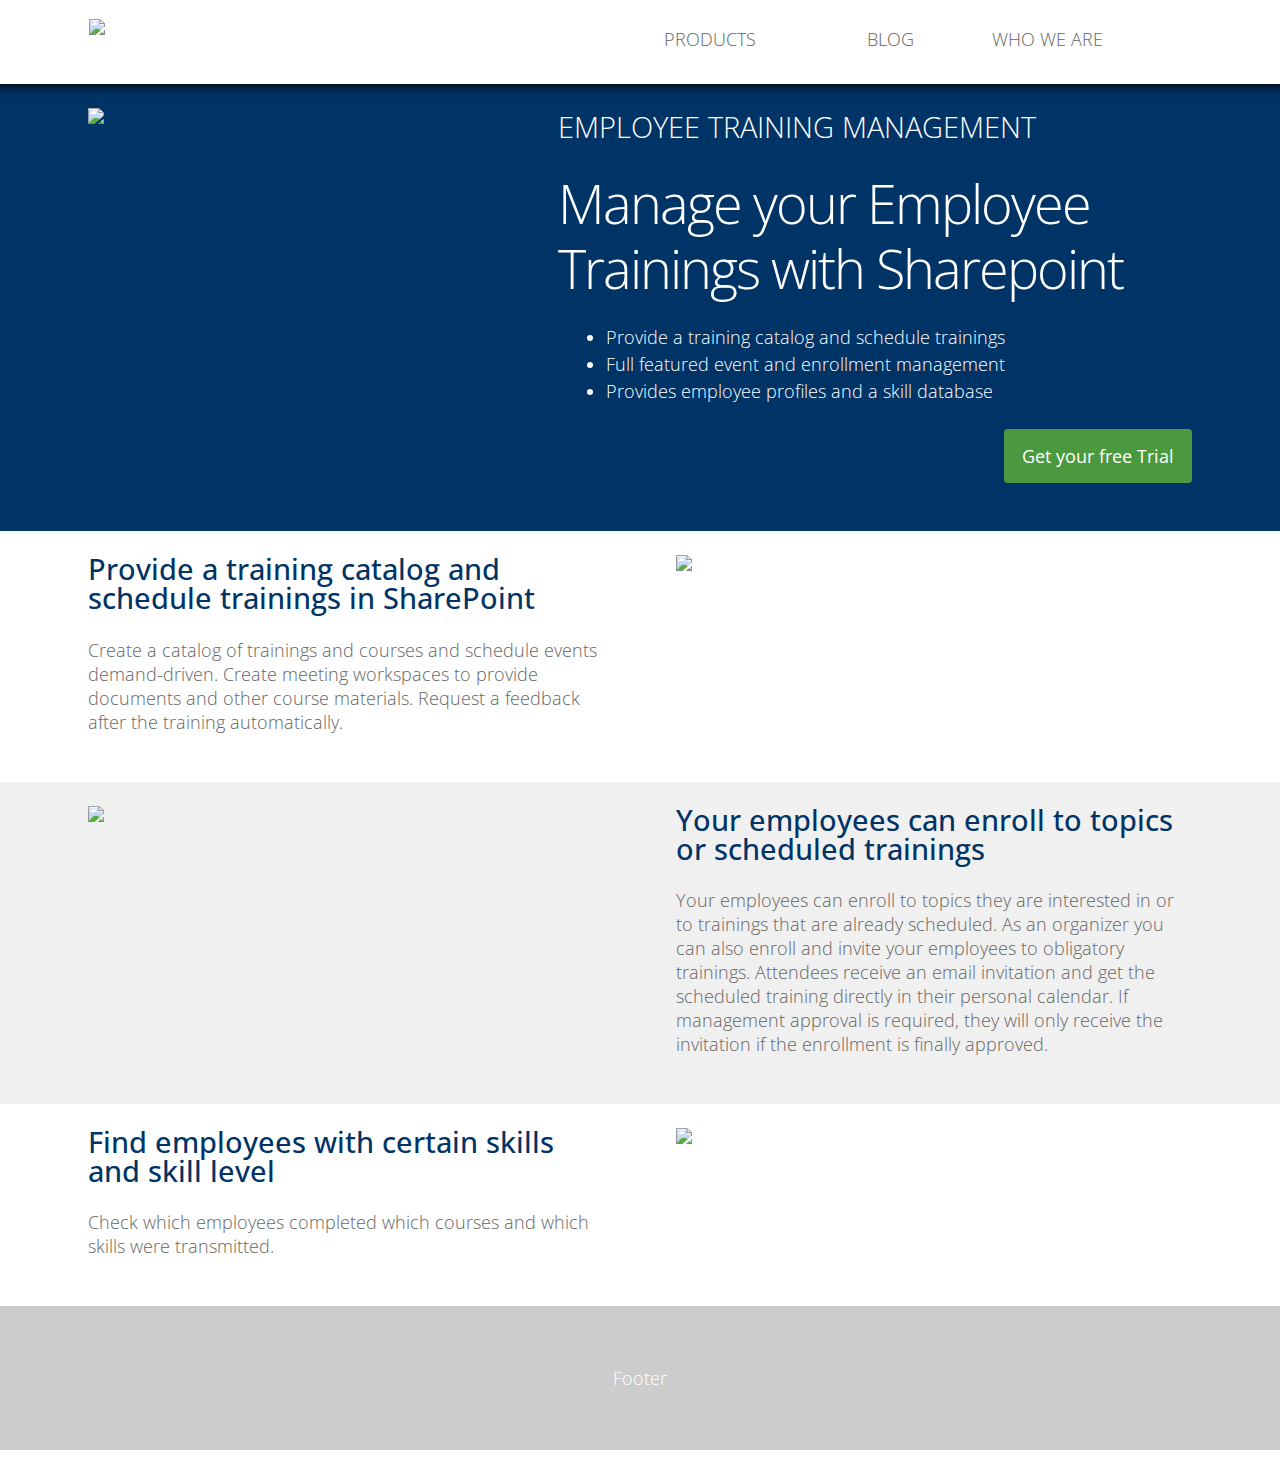
==== index.html @ 34e81036 "updated font-weight" ====
<!DOCTYPE html>
<html>
  <head>
    <meta charset="utf-8"/>
    <meta name="viewport" content="width=device-width,initial-scale=1">

    <title>GRID TEST</title>

<link href='http://fonts.googleapis.com/css?family=Open+Sans:300italic,400italic,600italic,700italic,800italic,400,300,600,800,700' rel='stylesheet' type='text/css'>
    <link rel="stylesheet" href="stylesheets/style.css"/>
  </head>



  <body>
<!--
    <ul class="nav  nav--block  foo">
      <li><a href=#>Home</a></li>
      <li>
        <div class="flyout">
          <a href=#>Products</a> 
          <div class="flyout__content  demo-block">
            <a href="#">CEE</a>
            <a href="#">ETM</a>
            <a href="#">LFWP</a>
            <a href="#">SQL</a>
          </div>
        </div>
     </li>
       
      <li><a href=#>Blog</a></li>
      <li><a href=#>Who we are</a></li>
    </ul>

--> 
<section class="header">
  <div class="wrapper">
    <div class="grid">
         <div class="grid__item  one-half">
            <div class="logo">
                  <img src="http://placehold.it/250x50/eeeeee/bbbbbb">
            </div>
         </div><div class="grid__item  one-half">
                  <ul class="nav  nav--fit  nav--block ">
                      <li><a href=#>Products</a></li>
                      <li><a href=#>Blog</a></li>
                      <li><a href=#>Who we are</a></li>
                     <!-- <li><a href=#></a></li>-->
                  </ul>       
          </div>
     </div>
   </div>
</section>


<section style="background:#003366;">
        <div class="wrapper">
          <div class="grid">
             <div class="grid__item  two-fifths palm-one-whole">
                  <img src="http://placehold.it/350x350/104B85/FFFFFFF" class="island">
              </div><div class="grid__item  three-fifths palm-one-whole">
                <div class="island">
                  <h1 class="product">EMPLOYEE TRAINING MANAGEMENT</h1> 
                  <h2 class="kilo">Manage your Employee Trainings with Sharepoint</h2>
                  <ul class="product">
                    <li>Provide a training catalog and schedule trainings</li>
                    <li>Full featured event and enrollment management</li>
                    <li>Provides employee profiles and a skill database</li>
                  </ul>
                 <div style="text-align:right;"> 
                      <a href="#" class="btn  btn--positive  btn--gamma">Get your free Trial</a>          
                  </div>
                  
                </div>
              </div>
          </div>
        </div>
</section>


<section>
      <div class="wrapper">
          <div class="grid">
             <div class="grid__item  one-half palm-one-whole">
                <div class="island">
                  <h3 class=" description">
                    Provide a training catalog and schedule trainings in SharePoint
                  </h3>
                  <p class=" description">
Create a catalog of trainings and courses and schedule events demand-driven. Create meeting workspaces to provide documents and other course materials. Request a feedback after the training automatically. 
                  </p>
                </div>
              </div><div class="grid__item  one-half palm-one-whole">
                <div class="">              
                  <img src="http://placehold.it/600x350/DDDDDD/003366" class="island">
                </div>     
              </div>
          </div>
        </div>
</section>


<section style="background:#f0f0f0;">
      <div class="wrapper">
          <div class="grid">
             <div class="grid__item  one-half palm-one-whole">
                <div class="">              
                  <img src="http://placehold.it/600x350/DDDDDD/003366" class="island">
                </div>     
              </div><div class="grid__item  one-half palm-one-whole">
                <div class="island">
                  <h3 class=" description">
                    Your employees can enroll to topics or scheduled trainings
                  </h3>
                  <p class=" description">
Your employees can enroll to topics they are interested in or to trainings that are already scheduled. As an organizer you can also enroll and invite your employees to obligatory trainings. Attendees receive an email invitation and get the scheduled training directly in their personal calendar. If management approval is required, they will only receive the invitation if the enrollment is finally approved.
                  </p>
                </div>
              </div>
          </div>
        </div>
</section>


<section>
      <div class="wrapper">
          <div class="grid grid--middle" style="vertical-align:middle;
">
             <div class="grid__item  one-half palm-one-whole">
                <div class="island">
                  <h3 class=" description">
                    Find employees with certain skills and skill level
                  </h3>
                  <p class=" description">
                    Check which employees completed which courses and which skills were transmitted.
                  </p>
                </div>
              </div><div class="grid__item  one-half palm-one-whole">
                <div class="">              
                  <img src="http://placehold.it/600x350/DDDDDD/003366" class="island">
                </div>     
              </div>
          </div>
        </div>
</section>







<section>
        <div class="island  greybox  greybox--medium  footer">Footer</div>​
</section>
<!--
        <div class="wrapper">

            <div class="grid">
            
                <div class="grid__item  two-thirds  content">
                    <div class="island  greybox  greybox--gigantic">Content</div>
                </div><div class="grid__item  one-third  sub-content">
                    <div class="island  greybox">
                    
                        <div class="grid">
                            <div class="grid__item  one-half">
                                <div class="islet  greybox">Ad</div>
                            </div>
                            <div class="grid__item  one-half">
                                <div class="islet  greybox">Ad</div>
                            </div>
                        </div>
                    
                        <div class="island  greybox  greybox--huge">Sub content</div>
                    
                    
                        <div class="islet  greybox">Ad</div>
                    
                    </div>
                </div><
            
            </div>
        
        </div>-->
        
    </body>
</html>
---- stylesheets/style.css ----
@charset "UTF-8";
/*------------------------------------*\
    YOUR-PROJECT.CSS
\*------------------------------------*/
/**
 *
 * compass watch
 *
 * Here we set up some variables, include the inuit.css framework, then add our
 * project-specific components afterwards.
 */
/**
 * Setup
 */
/*------------------------------------*\
    VARS.SCSS
\*------------------------------------*/
/**
 * Any variables you find set in inuit.css’ `_vars.scss` that you do not wish to
 * keep, simply redefine here. This means that if inuit.css, for example, sets
 * your `$base-font-size` at 16px and you wish it to be 14px, simply redeclare
 * that variable in this file. inuit.css ignores its own variables in favour of
 * using your own, so you can completely modify how inuit.css works without ever
 * having to alter the framework itself.
 */
/*------------------------------------*\
    $OBJECTS-AND-ABSTRACTIONS
\*------------------------------------*/
/**
 * All of inuit.css’ objects and abstractions are initially turned off by
 * default. This means that you start any project with as little as possible,
 * and introducing objects and abstractions is as simple as switching the
 * following variables to `true`.
 */
/*------------------------------------*\
    $OVERRIDES
\*------------------------------------*/
/**
 * Place any variables that should override inuit.css’ defaults here.
 */
/* line 67, ../sass/_vars.scss */
h1 {
  font-weight: 100;
}

/* line 71, ../sass/_vars.scss */
.greybox {
  font-family: 'Open Sans', sans-serif !important;
  font-weight: 100;
  font-size: 1em !important;
}

/*------------------------------------*\
    $CUSTOM
\*------------------------------------*/
/**
 * Place any of your own variables that sit on top of inuit.css here.
 */
/*------------------------------------*\
    $DEFAULTS
\*------------------------------------*/
/**
 * inuit.css’ default variables. Redefine these in your `_vars.scss` file (found
 * in the inuit.css-web-template) to override them.
 */
/*------------------------------------*\
    $DEBUG
\*------------------------------------*/
/**
 * Debug mode will visually highlight any potential markup/accessibility quirks
 * in the browser. Set to `true` or `false`.
 */
/*------------------------------------*\
    $BORDER-BOX
\*------------------------------------*/
/**
 * Do you want all elements to adopt `box-sizing:border-box;` as per
 * paulirish.com/2012/box-sizing-border-box-ftw ?
 */
/*------------------------------------*\
    $BASE
\*------------------------------------*/
/**
 * Base stuff
 */
/**
 * Base font-family.
 */
/**
 * Default colour for objects’ borders etc.
 */
/*------------------------------------*\
    $RESPONSIVE
\*------------------------------------*/
/**
 * Responsiveness?
 */
/**
 * Responsiveness for widescreen/high resolution desktop monitors and beyond?
 * Note: `$responsive` variable above must be set to true before enabling this.
 */
/**
 * Responsive push and pull produce a LOT of code, only turn them on if you
 * definitely need them.
 */
/**
 * Note: `$push` variable above must be set to true before enabling these.
 */
/**
 * Note: `$pull` variable above must be set to true before enabling these.
 */
/**
 * Tell inuit.css when breakpoints start.
 */
/*------------------------------------*\
    $FONT-SIZES
\*------------------------------------*/
/**
 * Font-sizes (in pixels). Refer to relevant sections for their implementations.
 */
/*------------------------------------*\
    $QUOTES
\*------------------------------------*/
/**
 * English quote marks?
 */
/**
 * If you want English quotes then please do not edit these; they’re only here
 * because Sass needs them.
 */
/**
 * If you need non-English quotes, please alter the following values accordingly:
 */
/*------------------------------------*\
    $BRAND
\*------------------------------------*/
/**
 * Brand stuff
 */
/**
 * How big would you like round corners to be by default?
 */
/*------------------------------------*\
    $OBJECTS AND ABSTRACTIONS
\*------------------------------------*/
/**
 * Which objects and abstractions would you like to use?
 */
/*------------------------------------*\
    $FRAMEWORK
\*------------------------------------*/
/**
 * inuit.css will work these next ones out for use within the framework.
 *
 * Assign our `$base-line-height` to a new spacing var for more transparency.
 */
/*------------------------------------*\
    $MIXINS
\*------------------------------------*/
/**
 * Create a fully formed type style (sizing and vertical rhythm) by passing in a
 * single value, e.g.:
 *
   `@include font-size(10px);`
 *
 * Thanks to @redclov3r for the `line-height` Sass:
 * twitter.com/redclov3r/status/250301539321798657
 */
/**
 * Style any number of headings in one fell swoop, e.g.:
 *
   .foo{
       @include headings(1, 3){
           color:#BADA55;
       }
    }
 *
 * With thanks to @lar_zzz, @paranoida, @rowanmanning and ultimately
 * @thierrylemoulec for refining and improving my initial mixin.
 */
/**
 * Create vendor-prefixed CSS in one go, e.g.
 *
   `@include vendor(border-radius, 4px);`
 *
 */
/**
 * Create CSS keyframe animations for all vendors in one go, e.g.:
 *
   .foo{
       @include vendor(animation, shrink 3s);
   }

   @include keyframe(shrink){
       from{
           font-size:5em;
       }
   }
 *
 * Courtesy of @integralist: twitter.com/integralist/status/260484115315437569
 */
/**
 * Force overly long spans of text to truncate, e.g.:
 *
   `@include truncate(100%);`
 *
 * Where `$truncation-boundary` is a united measurement.
 */
/**
 * CSS arrows!!! But... before you read on, you might want to grab a coffee...
 *
 * This mixin creates a CSS arrow on a given element. We can have the arrow
 * appear in one of 12 locations, thus:
 *
 *       01    02    03
 *    +------------------+
 * 12 |                  | 04
 *    |                  |
 * 11 |                  | 05
 *    |                  |
 * 10 |                  | 06
 *    +------------------+
 *       09    08    07
 *
 * You pass this position in along with a desired arrow color and optional
 * border color, for example:
 *
 * `@include arrow(top, left, red)`
 *
 * for just a single, red arrow, or:
 *
 * `@include arrow(bottom, center, red, black)`
 *
 * which will create a red triangle with a black border which sits at the bottom
 * center of the element. Call the mixin thus:
 *
   .foo{
       background-color:#BADA55;
       border:1px solid #ACE;
       @include arrow(top, left, #BADA55, #ACE);
   }
 *
 */
/**
 * Media query mixin.
 *
 * It’s not great practice to define solid breakpoints up-front, preferring to
 * modify your design when it needs it, rather than assuming you’ll want a
 * change at ‘mobile’. However, as inuit.css is required to take a hands off
 * approach to design decisions, this is the closest we can get to baked-in
 * responsiveness. It’s flexible enough to allow you to set your own breakpoints
 * but solid enough to be frameworkified.
 *
 * We define some broad breakpoints in our vars file that are picked up here
 * for use in a simple media query mixin. Our options are:
 *
 * palm
 * lap
 * lap-and-up
 * portable
 * desk
 * desk-wide
 *
 * Not using a media query will, naturally, serve styles to all devices.
 *
 * `@include media-query(palm){ [styles here] }`
 *
 * We work out your end points for you:
 */
/*! normalize.css v2.1.0 | MIT License | git.io/normalize */
/* ==========================================================================
   HTML5 display definitions
   ========================================================================== */
/*
 * Correct `block` display not defined in IE 8/9.
 */
/* line 22, ../../../../../Library/Ruby/Gems/2.0.0/gems/compass-inuit-5.0.2/stylesheets/compass-inuit/generic/_normalize.scss */
article,
aside,
details,
figcaption,
figure,
footer,
header,
hgroup,
main,
nav,
section,
summary {
  display: block;
}

/*
 * Correct `inline-block` display not defined in IE 8/9.
 */
/* line 32, ../../../../../Library/Ruby/Gems/2.0.0/gems/compass-inuit-5.0.2/stylesheets/compass-inuit/generic/_normalize.scss */
audio,
canvas,
video {
  display: inline-block;
}

/*
 * Prevent modern browsers from displaying `audio` without controls.
 * Remove excess height in iOS 5 devices.
 */
/* line 41, ../../../../../Library/Ruby/Gems/2.0.0/gems/compass-inuit-5.0.2/stylesheets/compass-inuit/generic/_normalize.scss */
audio:not([controls]) {
  display: none;
  height: 0;
}

/*
 * Address styling not present in IE 8/9.
 */
/* line 50, ../../../../../Library/Ruby/Gems/2.0.0/gems/compass-inuit-5.0.2/stylesheets/compass-inuit/generic/_normalize.scss */
[hidden] {
  display: none;
}

/* ==========================================================================
   Base
   ========================================================================== */
/*
 * 1. Set default font family to sans-serif.
 * 2. Prevent iOS text size adjust after orientation change, without disabling
 *    user zoom.
 */
/* line 64, ../../../../../Library/Ruby/Gems/2.0.0/gems/compass-inuit-5.0.2/stylesheets/compass-inuit/generic/_normalize.scss */
html {
  font-family: sans-serif;
  /* 1 */
  -webkit-text-size-adjust: 100%;
  /* 2 */
  -ms-text-size-adjust: 100%;
  /* 2 */
}

/*
 * Remove default margin.
 */
/* line 74, ../../../../../Library/Ruby/Gems/2.0.0/gems/compass-inuit-5.0.2/stylesheets/compass-inuit/generic/_normalize.scss */
body {
  margin: 0;
}

/* ==========================================================================
   Links
   ========================================================================== */
/*
 * Address `outline` inconsistency between Chrome and other browsers.
 */
/* line 86, ../../../../../Library/Ruby/Gems/2.0.0/gems/compass-inuit-5.0.2/stylesheets/compass-inuit/generic/_normalize.scss */
a:focus {
  outline: thin dotted;
}

/*
 * Improve readability when focused and also mouse hovered in all browsers.
 */
/* line 95, ../../../../../Library/Ruby/Gems/2.0.0/gems/compass-inuit-5.0.2/stylesheets/compass-inuit/generic/_normalize.scss */
a:active,
a:hover {
  outline: 0;
}

/* ==========================================================================
   Typography
   ========================================================================== */
/*
 * Address variable `h1` font-size and margin within `section` and `article`
 * contexts in Firefox 4+, Safari 5, and Chrome.
 */
/* line 108, ../../../../../Library/Ruby/Gems/2.0.0/gems/compass-inuit-5.0.2/stylesheets/compass-inuit/generic/_normalize.scss */
h1 {
  font-size: 2em;
  margin: 0.67em 0;
}

/*
 * Address styling not present in IE 8/9, Safari 5, and Chrome.
 */
/* line 117, ../../../../../Library/Ruby/Gems/2.0.0/gems/compass-inuit-5.0.2/stylesheets/compass-inuit/generic/_normalize.scss */
abbr[title] {
  border-bottom: 1px dotted;
}

/*
 * Address style set to `bolder` in Firefox 4+, Safari 5, and Chrome.
 */
/* line 126, ../../../../../Library/Ruby/Gems/2.0.0/gems/compass-inuit-5.0.2/stylesheets/compass-inuit/generic/_normalize.scss */
b,
strong {
  font-weight: bold;
}

/*
 * Address styling not present in Safari 5 and Chrome.
 */
/* line 134, ../../../../../Library/Ruby/Gems/2.0.0/gems/compass-inuit-5.0.2/stylesheets/compass-inuit/generic/_normalize.scss */
dfn {
  font-style: italic;
}

/*
 * Address differences between Firefox and other browsers.
 */
/* line 142, ../../../../../Library/Ruby/Gems/2.0.0/gems/compass-inuit-5.0.2/stylesheets/compass-inuit/generic/_normalize.scss */
hr {
  -moz-box-sizing: content-box;
  box-sizing: content-box;
  height: 0;
}

/*
 * Address styling not present in IE 8/9.
 */
/* line 152, ../../../../../Library/Ruby/Gems/2.0.0/gems/compass-inuit-5.0.2/stylesheets/compass-inuit/generic/_normalize.scss */
mark {
  background: #ff0;
  color: #000;
}

/*
 * Correct font family set oddly in Safari 5 and Chrome.
 */
/* line 164, ../../../../../Library/Ruby/Gems/2.0.0/gems/compass-inuit-5.0.2/stylesheets/compass-inuit/generic/_normalize.scss */
code,
kbd,
pre,
samp {
  font-family: monospace, serif;
  font-size: 1em;
}

/*
 * Improve readability of pre-formatted text in all browsers.
 */
/* line 173, ../../../../../Library/Ruby/Gems/2.0.0/gems/compass-inuit-5.0.2/stylesheets/compass-inuit/generic/_normalize.scss */
pre {
  white-space: pre-wrap;
}

/*
 * Set consistent quote types.
 */
/* line 181, ../../../../../Library/Ruby/Gems/2.0.0/gems/compass-inuit-5.0.2/stylesheets/compass-inuit/generic/_normalize.scss */
q {
  quotes: "\201C" "\201D" "\2018" "\2019";
}

/*
 * Address inconsistent and variable font size in all browsers.
 */
/* line 189, ../../../../../Library/Ruby/Gems/2.0.0/gems/compass-inuit-5.0.2/stylesheets/compass-inuit/generic/_normalize.scss */
small {
  font-size: 80%;
}

/*
 * Prevent `sub` and `sup` affecting `line-height` in all browsers.
 */
/* line 198, ../../../../../Library/Ruby/Gems/2.0.0/gems/compass-inuit-5.0.2/stylesheets/compass-inuit/generic/_normalize.scss */
sub,
sup {
  font-size: 75%;
  line-height: 0;
  position: relative;
  vertical-align: baseline;
}

/* line 205, ../../../../../Library/Ruby/Gems/2.0.0/gems/compass-inuit-5.0.2/stylesheets/compass-inuit/generic/_normalize.scss */
sup {
  top: -0.5em;
}

/* line 209, ../../../../../Library/Ruby/Gems/2.0.0/gems/compass-inuit-5.0.2/stylesheets/compass-inuit/generic/_normalize.scss */
sub {
  bottom: -0.25em;
}

/* ==========================================================================
   Embedded content
   ========================================================================== */
/*
 * Remove border when inside `a` element in IE 8/9.
 */
/* line 221, ../../../../../Library/Ruby/Gems/2.0.0/gems/compass-inuit-5.0.2/stylesheets/compass-inuit/generic/_normalize.scss */
img {
  border: 0;
}

/*
 * Correct overflow displayed oddly in IE 9.
 */
/* line 229, ../../../../../Library/Ruby/Gems/2.0.0/gems/compass-inuit-5.0.2/stylesheets/compass-inuit/generic/_normalize.scss */
svg:not(:root) {
  overflow: hidden;
}

/* ==========================================================================
   Figures
   ========================================================================== */
/*
 * Address margin not present in IE 8/9 and Safari 5.
 */
/* line 241, ../../../../../Library/Ruby/Gems/2.0.0/gems/compass-inuit-5.0.2/stylesheets/compass-inuit/generic/_normalize.scss */
figure {
  margin: 0;
}

/* ==========================================================================
   Forms
   ========================================================================== */
/*
 * Define consistent border, margin, and padding.
 */
/* line 253, ../../../../../Library/Ruby/Gems/2.0.0/gems/compass-inuit-5.0.2/stylesheets/compass-inuit/generic/_normalize.scss */
fieldset {
  border: 1px solid #c0c0c0;
  margin: 0 2px;
  padding: 0.35em 0.625em 0.75em;
}

/*
 * 1. Correct `color` not being inherited in IE 8/9.
 * 2. Remove padding so people aren't caught out if they zero out fieldsets.
 */
/* line 264, ../../../../../Library/Ruby/Gems/2.0.0/gems/compass-inuit-5.0.2/stylesheets/compass-inuit/generic/_normalize.scss */
legend {
  border: 0;
  /* 1 */
  padding: 0;
  /* 2 */
}

/*
 * 1. Correct font family not being inherited in all browsers.
 * 2. Correct font size not being inherited in all browsers.
 * 3. Address margins set differently in Firefox 4+, Safari 5, and Chrome.
 */
/* line 278, ../../../../../Library/Ruby/Gems/2.0.0/gems/compass-inuit-5.0.2/stylesheets/compass-inuit/generic/_normalize.scss */
button,
input,
select,
textarea {
  font-family: inherit;
  /* 1 */
  font-size: 100%;
  /* 2 */
  margin: 0;
  /* 3 */
}

/*
 * Address Firefox 4+ setting `line-height` on `input` using `!important` in
 * the UA stylesheet.
 */
/* line 290, ../../../../../Library/Ruby/Gems/2.0.0/gems/compass-inuit-5.0.2/stylesheets/compass-inuit/generic/_normalize.scss */
button,
input {
  line-height: normal;
}

/*
 * Address inconsistent `text-transform` inheritance for `button` and `select`.
 * All other form control elements do not inherit `text-transform` values.
 * Correct `button` style inheritance in Chrome, Safari 5+, and IE 8+.
 * Correct `select` style inheritance in Firefox 4+ and Opera.
 */
/* line 302, ../../../../../Library/Ruby/Gems/2.0.0/gems/compass-inuit-5.0.2/stylesheets/compass-inuit/generic/_normalize.scss */
button,
select {
  text-transform: none;
}

/*
 * 1. Avoid the WebKit bug in Android 4.0.* where (2) destroys native `audio`
 *    and `video` controls.
 * 2. Correct inability to style clickable `input` types in iOS.
 * 3. Improve usability and consistency of cursor style between image-type
 *    `input` and others.
 */
/* line 317, ../../../../../Library/Ruby/Gems/2.0.0/gems/compass-inuit-5.0.2/stylesheets/compass-inuit/generic/_normalize.scss */
button,
html input[type="button"],
input[type="reset"],
input[type="submit"] {
  -webkit-appearance: button;
  /* 2 */
  cursor: pointer;
  /* 3 */
}

/*
 * Re-set default cursor for disabled elements.
 */
/* line 327, ../../../../../Library/Ruby/Gems/2.0.0/gems/compass-inuit-5.0.2/stylesheets/compass-inuit/generic/_normalize.scss */
button[disabled],
html input[disabled] {
  cursor: default;
}

/*
 * 1. Address box sizing set to `content-box` in IE 8/9.
 * 2. Remove excess padding in IE 8/9.
 */
/* line 337, ../../../../../Library/Ruby/Gems/2.0.0/gems/compass-inuit-5.0.2/stylesheets/compass-inuit/generic/_normalize.scss */
input[type="checkbox"],
input[type="radio"] {
  box-sizing: border-box;
  /* 1 */
  padding: 0;
  /* 2 */
}

/*
 * 1. Address `appearance` set to `searchfield` in Safari 5 and Chrome.
 * 2. Address `box-sizing` set to `border-box` in Safari 5 and Chrome
 *    (include `-moz` to future-proof).
 */
/* line 348, ../../../../../Library/Ruby/Gems/2.0.0/gems/compass-inuit-5.0.2/stylesheets/compass-inuit/generic/_normalize.scss */
input[type="search"] {
  -webkit-appearance: textfield;
  /* 1 */
  -moz-box-sizing: content-box;
  -webkit-box-sizing: content-box;
  /* 2 */
  box-sizing: content-box;
}

/*
 * Remove inner padding and search cancel button in Safari 5 and Chrome
 * on OS X.
 */
/* line 361, ../../../../../Library/Ruby/Gems/2.0.0/gems/compass-inuit-5.0.2/stylesheets/compass-inuit/generic/_normalize.scss */
input[type="search"]::-webkit-search-cancel-button,
input[type="search"]::-webkit-search-decoration {
  -webkit-appearance: none;
}

/*
 * Remove inner padding and border in Firefox 4+.
 */
/* line 370, ../../../../../Library/Ruby/Gems/2.0.0/gems/compass-inuit-5.0.2/stylesheets/compass-inuit/generic/_normalize.scss */
button::-moz-focus-inner,
input::-moz-focus-inner {
  border: 0;
  padding: 0;
}

/*
 * 1. Remove default vertical scrollbar in IE 8/9.
 * 2. Improve readability and alignment in all browsers.
 */
/* line 380, ../../../../../Library/Ruby/Gems/2.0.0/gems/compass-inuit-5.0.2/stylesheets/compass-inuit/generic/_normalize.scss */
textarea {
  overflow: auto;
  /* 1 */
  vertical-align: top;
  /* 2 */
}

/* ==========================================================================
   Tables
   ========================================================================== */
/*
 * Remove most spacing between table cells.
 */
/* line 393, ../../../../../Library/Ruby/Gems/2.0.0/gems/compass-inuit-5.0.2/stylesheets/compass-inuit/generic/_normalize.scss */
table {
  border-collapse: collapse;
  border-spacing: 0;
}

/*------------------------------------*\
    $RESET
\*------------------------------------*/
/**
 * A more considered reset; more of a restart...
 * As per: csswizardry.com/2011/10/reset-restarted
 */
/**
* Let’s make the box model all nice, shall we...?
*/
/* line 16, ../../../../../Library/Ruby/Gems/2.0.0/gems/compass-inuit-5.0.2/stylesheets/compass-inuit/generic/_reset.scss */
*, *:before, *:after {
  -webkit-box-sizing: border-box;
  -moz-box-sizing: border-box;
  -ms-box-sizing: border-box;
  -o-box-sizing: border-box;
  box-sizing: border-box;
}

/**
 * The usual...
 */
/* line 30, ../../../../../Library/Ruby/Gems/2.0.0/gems/compass-inuit-5.0.2/stylesheets/compass-inuit/generic/_reset.scss */
h1, h2, h3, h4, h5, h6,
p, blockquote, pre,
dl, dd, ol, ul,
form, fieldset, legend,
table, th, td, caption,
hr {
  margin: 0;
  padding: 0;
}

/**
 * Give a help cursor to elements that give extra info on `:hover`.
 */
/* line 38, ../../../../../Library/Ruby/Gems/2.0.0/gems/compass-inuit-5.0.2/stylesheets/compass-inuit/generic/_reset.scss */
abbr[title], dfn[title] {
  cursor: help;
}

/**
 * Remove underlines from potentially troublesome elements.
 */
/* line 45, ../../../../../Library/Ruby/Gems/2.0.0/gems/compass-inuit-5.0.2/stylesheets/compass-inuit/generic/_reset.scss */
u, ins {
  text-decoration: none;
}

/**
 * Apply faux underline via `border-bottom`.
 */
/* line 52, ../../../../../Library/Ruby/Gems/2.0.0/gems/compass-inuit-5.0.2/stylesheets/compass-inuit/generic/_reset.scss */
ins {
  border-bottom: 1px solid;
}

/**
 * So that `alt` text is visually offset if images don’t load.
 */
/* line 59, ../../../../../Library/Ruby/Gems/2.0.0/gems/compass-inuit-5.0.2/stylesheets/compass-inuit/generic/_reset.scss */
img {
  font-style: italic;
}

/**
 * Give form elements some cursor interactions...
 */
/* line 71, ../../../../../Library/Ruby/Gems/2.0.0/gems/compass-inuit-5.0.2/stylesheets/compass-inuit/generic/_reset.scss */
label,
input,
textarea,
button,
select,
option {
  cursor: pointer;
}

/* line 77, ../../../../../Library/Ruby/Gems/2.0.0/gems/compass-inuit-5.0.2/stylesheets/compass-inuit/generic/_reset.scss */
.text-input:active,
.text-input:focus,
textarea:active,
textarea:focus {
  cursor: text;
  outline: none;
}

/*------------------------------------*\
    $CLEARFIX
\*------------------------------------*/
/**
 * Micro clearfix, as per: css-101.org/articles/clearfix/latest-new-clearfix-so-far.php
 * Extend the clearfix class with Sass to avoid the `.cf` class appearing over
 * and over in your markup.
 */
/* line 10, ../../../../../Library/Ruby/Gems/2.0.0/gems/compass-inuit-5.0.2/stylesheets/compass-inuit/generic/_clearfix.scss */
.cf:after, .nav:after, .island:after,
.islet:after {
  content: "";
  display: table;
  clear: both;
}

/*------------------------------------*\
    $SHARED
\*------------------------------------*/
/**
 * Where `margin-bottom` is concerned, this value will be the same as the
 * base line-height. This allows us to keep a consistent vertical rhythm.
 * As per: csswizardry.com/2012/06/single-direction-margin-declarations
 */
/**
 * Base elements
 */
/* line 24, ../../../../../Library/Ruby/Gems/2.0.0/gems/compass-inuit-5.0.2/stylesheets/compass-inuit/generic/_shared.scss */
h1, h2, h3, h4, h5, h6, hgroup,
ul, ol, dl,
blockquote, p, address,
table,
fieldset, figure,
pre,
.form-fields > li,
.media,
.island,
.islet {
  margin-bottom: 24px;
  margin-bottom: 1.33333rem;
}
/* line 28, ../../../../../Library/Ruby/Gems/2.0.0/gems/compass-inuit-5.0.2/stylesheets/compass-inuit/generic/_shared.scss */
.islet h1, .islet h2, .islet h3, .islet h4, .islet h5, .islet h6, .islet hgroup, .islet
ul, .islet ol, .islet dl, .islet
blockquote, .islet p, .islet address, .islet
table, .islet
fieldset, .islet figure, .islet
pre, .islet .form-fields > li, .islet
.media, .islet
.island, .islet
.islet {
  margin-bottom: 12px;
  margin-bottom: 0.66667rem;
}

/**
 * Doubled up `margin-bottom` helper class.
 */
/* line 38, ../../../../../Library/Ruby/Gems/2.0.0/gems/compass-inuit-5.0.2/stylesheets/compass-inuit/generic/_shared.scss */
.landmark {
  margin-bottom: 48px;
  margin-bottom: 2.66667rem;
}

/**
 * `hr` elements only take up a few pixels, so we need to give them special
 * treatment regarding vertical rhythm.
 */
/* line 48, ../../../../../Library/Ruby/Gems/2.0.0/gems/compass-inuit-5.0.2/stylesheets/compass-inuit/generic/_shared.scss */
hr {
  margin-bottom: 22px;
  margin-bottom: 1.22222rem;
}

/**
 * Where `margin-left` is concerned we want to try and indent certain elements
 * by a consistent amount. Define that amount once, here.
 */
/* line 58, ../../../../../Library/Ruby/Gems/2.0.0/gems/compass-inuit-5.0.2/stylesheets/compass-inuit/generic/_shared.scss */
ul, ol, dd {
  margin-left: 48px;
  margin-left: 2.66667rem;
}

/*------------------------------------*\
    $MAIN
\*------------------------------------*/
/* line 4, ../../../../../Library/Ruby/Gems/2.0.0/gems/compass-inuit-5.0.2/stylesheets/compass-inuit/base/_main.scss */
html {
  font: 1.125em/1.33333 "Open Sans", sans-serif;
  overflow-y: scroll;
  min-height: 100%;
}

/*------------------------------------*\
    $HEADINGS
\*------------------------------------*/
/**
 * As per: csswizardry.com/2012/02/pragmatic-practical-font-sizing-in-css
 *
 * When we define a heading we also define a corresponding class to go with it.
 * This allows us to apply, say, `class=alpha` to a `h3`; a double-stranded
 * heading hierarchy.
 */
/* line 11, ../../../../../Library/Ruby/Gems/2.0.0/gems/compass-inuit-5.0.2/stylesheets/compass-inuit/base/_headings.scss */
h1, .alpha {
  font-size: 36px;
  font-size: 2rem;
  line-height: 1.33333;
}

/* line 14, ../../../../../Library/Ruby/Gems/2.0.0/gems/compass-inuit-5.0.2/stylesheets/compass-inuit/base/_headings.scss */
h2, .beta {
  font-size: 30px;
  font-size: 1.66667rem;
  line-height: 1.6;
}

/* line 17, ../../../../../Library/Ruby/Gems/2.0.0/gems/compass-inuit-5.0.2/stylesheets/compass-inuit/base/_headings.scss */
h3, .gamma {
  font-size: 24px;
  font-size: 1.33333rem;
  line-height: 1;
}

/* line 20, ../../../../../Library/Ruby/Gems/2.0.0/gems/compass-inuit-5.0.2/stylesheets/compass-inuit/base/_headings.scss */
h4, .delta {
  font-size: 20px;
  font-size: 1.11111rem;
  line-height: 1.2;
}

/* line 23, ../../../../../Library/Ruby/Gems/2.0.0/gems/compass-inuit-5.0.2/stylesheets/compass-inuit/base/_headings.scss */
h5, .epsilon {
  font-size: 16px;
  font-size: 0.88889rem;
  line-height: 1.5;
}

/* line 26, ../../../../../Library/Ruby/Gems/2.0.0/gems/compass-inuit-5.0.2/stylesheets/compass-inuit/base/_headings.scss */
h6, .zeta {
  font-size: 14px;
  font-size: 0.77778rem;
  line-height: 1.71429;
}

/**
 * Heading groups and generic any-heading class.
 * To target any heading of any level simply apply a class of `.hN`, e.g.:
 *
   <hgroup>
       <h1 class=hN>inuit.css</h1>
       <h2 class=hN>Best. Framework. Ever!</h2>
   </hgroup>
 *
 */
/* line 43, ../../../../../Library/Ruby/Gems/2.0.0/gems/compass-inuit-5.0.2/stylesheets/compass-inuit/base/_headings.scss */
hgroup .hN {
  margin-bottom: 0;
}

/**
 * A series of classes for setting massive type; for use in heroes, mastheads,
 * promos, etc.
 */
/* line 52, ../../../../../Library/Ruby/Gems/2.0.0/gems/compass-inuit-5.0.2/stylesheets/compass-inuit/base/_headings.scss */
.giga {
  font-size: 96px;
  font-size: 5.33333rem;
  line-height: 1;
}

/* line 55, ../../../../../Library/Ruby/Gems/2.0.0/gems/compass-inuit-5.0.2/stylesheets/compass-inuit/base/_headings.scss */
.mega {
  font-size: 72px;
  font-size: 4rem;
  line-height: 1;
}

/* line 58, ../../../../../Library/Ruby/Gems/2.0.0/gems/compass-inuit-5.0.2/stylesheets/compass-inuit/base/_headings.scss */
.kilo {
  font-size: 48px;
  font-size: 2.66667rem;
  line-height: 1;
}

/*------------------------------------*\
    $PARAGRAPHS
\*------------------------------------*/
/**
 * The `.lede` class is used to make the introductory text (usually a paragraph)
 * of a document slightly larger.
 */
/* line 9, ../../../../../Library/Ruby/Gems/2.0.0/gems/compass-inuit-5.0.2/stylesheets/compass-inuit/base/_paragraphs.scss */
.lede,
.lead {
  font-size: 20.25px;
  font-size: 1.125rem;
  line-height: 1.18519;
}

/*------------------------------------*\
    $SMALLPRINT
\*------------------------------------*/
/**
 * A series of classes for setting tiny type; for use in smallprint etc.
 */
/* line 8, ../../../../../Library/Ruby/Gems/2.0.0/gems/compass-inuit-5.0.2/stylesheets/compass-inuit/base/_smallprint.scss */
.smallprint,
.milli {
  font-size: 12px;
  font-size: 0.66667rem;
  line-height: 2;
}

/* line 11, ../../../../../Library/Ruby/Gems/2.0.0/gems/compass-inuit-5.0.2/stylesheets/compass-inuit/base/_smallprint.scss */
.micro {
  font-size: 10px;
  font-size: 0.55556rem;
  line-height: 2.4;
}

/*------------------------------------*\
    $QUOTES
\*------------------------------------*/
/**
 * If English quotes are set in `_vars.scss`, define them here.
 */
/**
 * Big up @boblet: html5doctor.com/blockquote-q-cite
 */
/**
 * Inline quotes.
 */
/* line 20, ../../../../../Library/Ruby/Gems/2.0.0/gems/compass-inuit-5.0.2/stylesheets/compass-inuit/base/_quotes.scss */
q {
  quotes: "\2018" "\2019" "\201C" "\201D";
}
/* line 23, ../../../../../Library/Ruby/Gems/2.0.0/gems/compass-inuit-5.0.2/stylesheets/compass-inuit/base/_quotes.scss */
q:before {
  content: "\2018";
  content: open-quote;
}
/* line 27, ../../../../../Library/Ruby/Gems/2.0.0/gems/compass-inuit-5.0.2/stylesheets/compass-inuit/base/_quotes.scss */
q:after {
  content: "\2019";
  content: close-quote;
}
/* line 32, ../../../../../Library/Ruby/Gems/2.0.0/gems/compass-inuit-5.0.2/stylesheets/compass-inuit/base/_quotes.scss */
q q:before {
  content: "\201C";
  content: open-quote;
}
/* line 36, ../../../../../Library/Ruby/Gems/2.0.0/gems/compass-inuit-5.0.2/stylesheets/compass-inuit/base/_quotes.scss */
q q:after {
  content: "\201D";
  content: close-quote;
}

/* line 42, ../../../../../Library/Ruby/Gems/2.0.0/gems/compass-inuit-5.0.2/stylesheets/compass-inuit/base/_quotes.scss */
blockquote {
  quotes: "\201C" "\201D";
}
/* line 45, ../../../../../Library/Ruby/Gems/2.0.0/gems/compass-inuit-5.0.2/stylesheets/compass-inuit/base/_quotes.scss */
blockquote p:before {
  content: "\201C";
  content: open-quote;
}
/* line 49, ../../../../../Library/Ruby/Gems/2.0.0/gems/compass-inuit-5.0.2/stylesheets/compass-inuit/base/_quotes.scss */
blockquote p:after {
  content: "";
  content: no-close-quote;
}
/* line 53, ../../../../../Library/Ruby/Gems/2.0.0/gems/compass-inuit-5.0.2/stylesheets/compass-inuit/base/_quotes.scss */
blockquote p:last-of-type:after {
  content: "\201D";
  content: close-quote;
}
/* line 58, ../../../../../Library/Ruby/Gems/2.0.0/gems/compass-inuit-5.0.2/stylesheets/compass-inuit/base/_quotes.scss */
blockquote q:before {
  content: "\2018";
  content: open-quote;
}
/* line 62, ../../../../../Library/Ruby/Gems/2.0.0/gems/compass-inuit-5.0.2/stylesheets/compass-inuit/base/_quotes.scss */
blockquote q:after {
  content: "\2019";
  content: close-quote;
}

/**
 *
   <blockquote>
       <p>Insanity: doing the same thing over and over again and expecting
       different results.</p>
       <b class=source>Albert Einstein</b>
   </blockquote>
 *
 */
/* line 78, ../../../../../Library/Ruby/Gems/2.0.0/gems/compass-inuit-5.0.2/stylesheets/compass-inuit/base/_quotes.scss */
blockquote {
  /**
   * .4em is roughly equal to the width of the opening “ that we wish to hang.
   */
  text-indent: -0.41em;
}
/* line 84, ../../../../../Library/Ruby/Gems/2.0.0/gems/compass-inuit-5.0.2/stylesheets/compass-inuit/base/_quotes.scss */
blockquote p:last-of-type {
  margin-bottom: 0;
}

/* line 89, ../../../../../Library/Ruby/Gems/2.0.0/gems/compass-inuit-5.0.2/stylesheets/compass-inuit/base/_quotes.scss */
.source {
  display: block;
  text-indent: 0;
}
/* line 93, ../../../../../Library/Ruby/Gems/2.0.0/gems/compass-inuit-5.0.2/stylesheets/compass-inuit/base/_quotes.scss */
.source:before {
  content: "\2014";
}

/*------------------------------------*\
    $CODE
\*------------------------------------*/
/**
 * Use an explicit font stack to ensure browsers render correct `line-height`.
 */
/* line 7, ../../../../../Library/Ruby/Gems/2.0.0/gems/compass-inuit-5.0.2/stylesheets/compass-inuit/base/_code.scss */
pre {
  overflow: auto;
}

/* line 10, ../../../../../Library/Ruby/Gems/2.0.0/gems/compass-inuit-5.0.2/stylesheets/compass-inuit/base/_code.scss */
pre mark {
  background: none;
  border-bottom: 1px solid;
  color: inherit;
}

/**
 * Add comments to your code examples, e.g.:
 *
   <code>&lt;/div&gt;<span class=code-comment>&lt;!-- /wrapper --&gt;</span></code>
 *
 */
/* line 23, ../../../../../Library/Ruby/Gems/2.0.0/gems/compass-inuit-5.0.2/stylesheets/compass-inuit/base/_code.scss */
.code-comment {
  /**
   * Override this setting in your theme stylesheet
   */
  opacity: 0.75;
  filter: alpha(opacity=75);
}

/**
 * You can add line numbers to your code examples but be warned, it requires
 * some pretty funky looking markup, e.g.:
 *
   <ol class=line-numbers>
       <li><code>.nav{</code></li>
       <li><code>    list-style:none;</code></li>
       <li><code>    margin-left:0;</code></li>
       <li><code>}</code></li>
       <li><code>    .nav > li,</code></li>
       <li><code>        .nav > li > a{</code></li>
       <li><code>            display:inline-block;</code></li>
       <li><code>           *display:inline-block;</code></li>
       <li><code>            zoom:1;</code></li>
       <li><code>        }</code></li>
   </ol>
 *
 * 1. Make the list look like code.
 * 2. Give the list flush numbers with a leading zero.
 * 3. Make sure lines of code don’t wrap.
 * 4. Give the code form by forcing the `code` to honour white-space.
 */
/* line 54, ../../../../../Library/Ruby/Gems/2.0.0/gems/compass-inuit-5.0.2/stylesheets/compass-inuit/base/_code.scss */
.line-numbers {
  font-family: monospace, serif;
  /* [1] */
  list-style: decimal-leading-zero inside;
  /* [2] */
  white-space: nowrap;
  /* [3] */
  overflow: auto;
  /* [3] */
  margin-left: 0;
}

/* line 61, ../../../../../Library/Ruby/Gems/2.0.0/gems/compass-inuit-5.0.2/stylesheets/compass-inuit/base/_code.scss */
.line-numbers code {
  white-space: pre;
  /* [4] */
}

/*------------------------------------*\
    $IMAGES
\*------------------------------------*/
/**
 * Demo: jsfiddle.net/inuitcss/yMtur
 */
/**
 * Fluid images.
 */
/* line 10, ../../../../../Library/Ruby/Gems/2.0.0/gems/compass-inuit-5.0.2/stylesheets/compass-inuit/base/_images.scss */
img {
  max-width: 100%;
}

/**
 * Non-fluid images if you specify `width` and/or `height` attributes.
 */
/* line 19, ../../../../../Library/Ruby/Gems/2.0.0/gems/compass-inuit-5.0.2/stylesheets/compass-inuit/base/_images.scss */
img[width],
img[height] {
  max-width: none;
}

/**
 * Rounded images.
 */
/* line 27, ../../../../../Library/Ruby/Gems/2.0.0/gems/compass-inuit-5.0.2/stylesheets/compass-inuit/base/_images.scss */
.img--round {
  border-radius: 4px;
}

/**
 * Image placement variations.
 */
/* line 33, ../../../../../Library/Ruby/Gems/2.0.0/gems/compass-inuit-5.0.2/stylesheets/compass-inuit/base/_images.scss */
.img--right {
  float: right;
  margin-bottom: 24px;
  margin-left: 24px;
}

/* line 38, ../../../../../Library/Ruby/Gems/2.0.0/gems/compass-inuit-5.0.2/stylesheets/compass-inuit/base/_images.scss */
.img--left {
  float: left;
  margin-right: 24px;
  margin-bottom: 24px;
}

/* line 43, ../../../../../Library/Ruby/Gems/2.0.0/gems/compass-inuit-5.0.2/stylesheets/compass-inuit/base/_images.scss */
.img--center {
  display: block;
  margin-right: auto;
  margin-bottom: 24px;
  margin-left: auto;
}

/**
 * Keep your images on your baseline.
 *
 * Please note, these will not work too nicely with fluid images and will
 * distort when resized below a certain width. Use with caution.
 */
/* line 57, ../../../../../Library/Ruby/Gems/2.0.0/gems/compass-inuit-5.0.2/stylesheets/compass-inuit/base/_images.scss */
.img--short {
  height: 120px;
}

/* line 60, ../../../../../Library/Ruby/Gems/2.0.0/gems/compass-inuit-5.0.2/stylesheets/compass-inuit/base/_images.scss */
.img--medium {
  height: 240px;
}

/* line 63, ../../../../../Library/Ruby/Gems/2.0.0/gems/compass-inuit-5.0.2/stylesheets/compass-inuit/base/_images.scss */
.img--tall {
  height: 360px;
}

/**
 * Images in `figure` elements.
 */
/* line 71, ../../../../../Library/Ruby/Gems/2.0.0/gems/compass-inuit-5.0.2/stylesheets/compass-inuit/base/_images.scss */
figure > img {
  display: block;
}

/*------------------------------------*\
    $LISTS
\*------------------------------------*/
/**
 * Remove vertical spacing from nested lists.
 */
/* line 9, ../../../../../Library/Ruby/Gems/2.0.0/gems/compass-inuit-5.0.2/stylesheets/compass-inuit/base/_lists.scss */
li > ul,
li > ol {
  margin-bottom: 0;
}

/**
 * Have a numbered `ul` without the semantics implied by using an `ol`.
 */
/*ul*/
/* line 17, ../../../../../Library/Ruby/Gems/2.0.0/gems/compass-inuit-5.0.2/stylesheets/compass-inuit/base/_lists.scss */
.numbered-list {
  list-style-type: decimal;
}

/*------------------------------------*\
    $TABLES
\*------------------------------------*/
/**
 * We have a lot at our disposal for making very complex table constructs, e.g.:
 *
   <table class="table--bordered  table--striped  table--data">
       <colgroup>
           <col class=t10>
           <col class=t10>
           <col class=t10>
           <col>
       </colgroup>
       <thead>
           <tr>
               <th colspan=3>Foo</th>
               <th>Bar</th>
           </tr>
           <tr>
               <th>Lorem</th>
               <th>Ipsum</th>
               <th class=numerical>Dolor</th>
               <th>Sit</th>
           </tr>
       </thead>
       <tbody>
           <tr>
               <th rowspan=3>Sit</th>
               <td>Dolor</td>
               <td class=numerical>03.788</td>
               <td>Lorem</td>
           </tr>
           <tr>
               <td>Dolor</td>
               <td class=numerical>32.210</td>
               <td>Lorem</td>
           </tr>
           <tr>
               <td>Dolor</td>
               <td class=numerical>47.797</td>
               <td>Lorem</td>
           </tr>
           <tr>
               <th rowspan=2>Sit</th>
               <td>Dolor</td>
               <td class=numerical>09.640</td>
               <td>Lorem</td>
           </tr>
           <tr>
               <td>Dolor</td>
               <td class=numerical>12.117</td>
               <td>Lorem</td>
           </tr>
       </tbody>
   </table>
 *
 */
/* line 58, ../../../../../Library/Ruby/Gems/2.0.0/gems/compass-inuit-5.0.2/stylesheets/compass-inuit/base/_tables.scss */
table {
  width: 100%;
}

/* line 62, ../../../../../Library/Ruby/Gems/2.0.0/gems/compass-inuit-5.0.2/stylesheets/compass-inuit/base/_tables.scss */
th,
td {
  padding: 6px;
  text-align: left;
}
@media screen and (min-width: 480px) {
  /* line 62, ../../../../../Library/Ruby/Gems/2.0.0/gems/compass-inuit-5.0.2/stylesheets/compass-inuit/base/_tables.scss */
  th,
  td {
    padding: 12px;
  }
}

/**
 * Cell alignments
 */
/* line 74, ../../../../../Library/Ruby/Gems/2.0.0/gems/compass-inuit-5.0.2/stylesheets/compass-inuit/base/_tables.scss */
[colspan] {
  text-align: center;
}

/* line 77, ../../../../../Library/Ruby/Gems/2.0.0/gems/compass-inuit-5.0.2/stylesheets/compass-inuit/base/_tables.scss */
[colspan="1"] {
  text-align: left;
}

/* line 80, ../../../../../Library/Ruby/Gems/2.0.0/gems/compass-inuit-5.0.2/stylesheets/compass-inuit/base/_tables.scss */
[rowspan] {
  vertical-align: middle;
}

/* line 83, ../../../../../Library/Ruby/Gems/2.0.0/gems/compass-inuit-5.0.2/stylesheets/compass-inuit/base/_tables.scss */
[rowspan="1"] {
  vertical-align: top;
}

/* line 86, ../../../../../Library/Ruby/Gems/2.0.0/gems/compass-inuit-5.0.2/stylesheets/compass-inuit/base/_tables.scss */
.numerical {
  text-align: right;
}

/**
 * In the HTML above we see several `col` elements with classes whose numbers
 * represent a percentage width for that column. We leave one column free of a
 * class so that column can soak up the effects of any accidental breakage in
 * the table.
 */
/* line 96, ../../../../../Library/Ruby/Gems/2.0.0/gems/compass-inuit-5.0.2/stylesheets/compass-inuit/base/_tables.scss */
.t5 {
  width: 5%;
}

/* line 97, ../../../../../Library/Ruby/Gems/2.0.0/gems/compass-inuit-5.0.2/stylesheets/compass-inuit/base/_tables.scss */
.t10 {
  width: 10%;
}

/* line 98, ../../../../../Library/Ruby/Gems/2.0.0/gems/compass-inuit-5.0.2/stylesheets/compass-inuit/base/_tables.scss */
.t12 {
  width: 12.5%;
}

/* 1/8 */
/* line 99, ../../../../../Library/Ruby/Gems/2.0.0/gems/compass-inuit-5.0.2/stylesheets/compass-inuit/base/_tables.scss */
.t15 {
  width: 15%;
}

/* line 100, ../../../../../Library/Ruby/Gems/2.0.0/gems/compass-inuit-5.0.2/stylesheets/compass-inuit/base/_tables.scss */
.t20 {
  width: 20%;
}

/* line 101, ../../../../../Library/Ruby/Gems/2.0.0/gems/compass-inuit-5.0.2/stylesheets/compass-inuit/base/_tables.scss */
.t25 {
  width: 25%;
}

/* 1/4 */
/* line 102, ../../../../../Library/Ruby/Gems/2.0.0/gems/compass-inuit-5.0.2/stylesheets/compass-inuit/base/_tables.scss */
.t30 {
  width: 30%;
}

/* line 103, ../../../../../Library/Ruby/Gems/2.0.0/gems/compass-inuit-5.0.2/stylesheets/compass-inuit/base/_tables.scss */
.t33 {
  width: 33.333%;
}

/* 1/3 */
/* line 104, ../../../../../Library/Ruby/Gems/2.0.0/gems/compass-inuit-5.0.2/stylesheets/compass-inuit/base/_tables.scss */
.t35 {
  width: 35%;
}

/* line 105, ../../../../../Library/Ruby/Gems/2.0.0/gems/compass-inuit-5.0.2/stylesheets/compass-inuit/base/_tables.scss */
.t37 {
  width: 37.5%;
}

/* 3/8 */
/* line 106, ../../../../../Library/Ruby/Gems/2.0.0/gems/compass-inuit-5.0.2/stylesheets/compass-inuit/base/_tables.scss */
.t40 {
  width: 40%;
}

/* line 107, ../../../../../Library/Ruby/Gems/2.0.0/gems/compass-inuit-5.0.2/stylesheets/compass-inuit/base/_tables.scss */
.t45 {
  width: 45%;
}

/* line 108, ../../../../../Library/Ruby/Gems/2.0.0/gems/compass-inuit-5.0.2/stylesheets/compass-inuit/base/_tables.scss */
.t50 {
  width: 50%;
}

/* 1/2 */
/* line 109, ../../../../../Library/Ruby/Gems/2.0.0/gems/compass-inuit-5.0.2/stylesheets/compass-inuit/base/_tables.scss */
.t55 {
  width: 55%;
}

/* line 110, ../../../../../Library/Ruby/Gems/2.0.0/gems/compass-inuit-5.0.2/stylesheets/compass-inuit/base/_tables.scss */
.t60 {
  width: 60%;
}

/* line 111, ../../../../../Library/Ruby/Gems/2.0.0/gems/compass-inuit-5.0.2/stylesheets/compass-inuit/base/_tables.scss */
.t62 {
  width: 62.5%;
}

/* 5/8 */
/* line 112, ../../../../../Library/Ruby/Gems/2.0.0/gems/compass-inuit-5.0.2/stylesheets/compass-inuit/base/_tables.scss */
.t65 {
  width: 65%;
}

/* line 113, ../../../../../Library/Ruby/Gems/2.0.0/gems/compass-inuit-5.0.2/stylesheets/compass-inuit/base/_tables.scss */
.t66 {
  width: 66.666%;
}

/* 2/3 */
/* line 114, ../../../../../Library/Ruby/Gems/2.0.0/gems/compass-inuit-5.0.2/stylesheets/compass-inuit/base/_tables.scss */
.t70 {
  width: 70%;
}

/* line 115, ../../../../../Library/Ruby/Gems/2.0.0/gems/compass-inuit-5.0.2/stylesheets/compass-inuit/base/_tables.scss */
.t75 {
  width: 75%;
}

/* 3/4*/
/* line 116, ../../../../../Library/Ruby/Gems/2.0.0/gems/compass-inuit-5.0.2/stylesheets/compass-inuit/base/_tables.scss */
.t80 {
  width: 80%;
}

/* line 117, ../../../../../Library/Ruby/Gems/2.0.0/gems/compass-inuit-5.0.2/stylesheets/compass-inuit/base/_tables.scss */
.t85 {
  width: 85%;
}

/* line 118, ../../../../../Library/Ruby/Gems/2.0.0/gems/compass-inuit-5.0.2/stylesheets/compass-inuit/base/_tables.scss */
.t87 {
  width: 87.5%;
}

/* 7/8 */
/* line 119, ../../../../../Library/Ruby/Gems/2.0.0/gems/compass-inuit-5.0.2/stylesheets/compass-inuit/base/_tables.scss */
.t90 {
  width: 90%;
}

/* line 120, ../../../../../Library/Ruby/Gems/2.0.0/gems/compass-inuit-5.0.2/stylesheets/compass-inuit/base/_tables.scss */
.t95 {
  width: 95%;
}

/**
 * Bordered tables
 */
/* line 129, ../../../../../Library/Ruby/Gems/2.0.0/gems/compass-inuit-5.0.2/stylesheets/compass-inuit/base/_tables.scss */
.table--bordered th,
.table--bordered td {
  border: 1px solid #cccccc;
}
/* line 132, ../../../../../Library/Ruby/Gems/2.0.0/gems/compass-inuit-5.0.2/stylesheets/compass-inuit/base/_tables.scss */
.table--bordered th:empty,
.table--bordered td:empty {
  border: none;
}
/* line 137, ../../../../../Library/Ruby/Gems/2.0.0/gems/compass-inuit-5.0.2/stylesheets/compass-inuit/base/_tables.scss */
.table--bordered thead tr:last-child th {
  border-bottom-width: 2px;
}
/* line 141, ../../../../../Library/Ruby/Gems/2.0.0/gems/compass-inuit-5.0.2/stylesheets/compass-inuit/base/_tables.scss */
.table--bordered tbody tr th:last-of-type {
  border-right-width: 2px;
}

/**
 * Striped tables
 */
/* line 152, ../../../../../Library/Ruby/Gems/2.0.0/gems/compass-inuit-5.0.2/stylesheets/compass-inuit/base/_tables.scss */
.table--striped tbody tr:nth-of-type(odd) {
  background-color: #ffc;
  /* Override this color in your theme stylesheet */
}

/**
 * Data table
 */
/* line 161, ../../../../../Library/Ruby/Gems/2.0.0/gems/compass-inuit-5.0.2/stylesheets/compass-inuit/base/_tables.scss */
.table--data {
  font: 12px/1.5 sans-serif;
}

/*------------------------------------*\
    $FORMS
\*------------------------------------*/
/**
 *
 * Demo: jsfiddle.net/inuitcss/MhHHU
 *
 */
/* line 9, ../../../../../Library/Ruby/Gems/2.0.0/gems/compass-inuit-5.0.2/stylesheets/compass-inuit/base/_forms.scss */
fieldset {
  padding: 24px;
}

/**
 * Text inputs
 *
 * Instead of a `[type]` selector for each kind of form input, we just use a
 * class to target any/every one, e.g.:
   <input type=text class=text-input>
   <input type=email class=text-input>
   <input type=password class=text-input>
 *
 */
/* line 25, ../../../../../Library/Ruby/Gems/2.0.0/gems/compass-inuit-5.0.2/stylesheets/compass-inuit/base/_forms.scss */
.text-input,
textarea {
  /**
   * Style these via your theme stylesheet.
   */
}

/**
 * Group sets of form fields in a list, e.g.:
 *
   <ul class=form-fields>
       <li>
           <label />
           <input />
       </li>
       <li>
           <label />
           <select />
       </li>
       <li>
           <label />
           <input />
       </li>
   </ul>
 *
 */
/* line 51, ../../../../../Library/Ruby/Gems/2.0.0/gems/compass-inuit-5.0.2/stylesheets/compass-inuit/base/_forms.scss */
.form-fields {
  list-style: none;
  margin: 0;
}

/* line 58, ../../../../../Library/Ruby/Gems/2.0.0/gems/compass-inuit-5.0.2/stylesheets/compass-inuit/base/_forms.scss */
.form-fields > li:last-child {
  margin-bottom: 0;
}

/**
 * Labels
 *
 * Define a `.label` class as well as a `label` element. This means we can apply
 * label-like styling to meta-labels for groups of options where a `label`
 * element is not suitable, e.g.:
 *
   <li>
       <span class=label>Select an option below:</span>
       <ul class="multi-list  four-cols">
           <li>
               <input /> <label />
           </li>
           <li>
               <input /> <label />
           </li>
           <li>
               <input /> <label />
           </li>
           <li>
               <input /> <label />
           </li>
       </ul>
   </li>
 *
 */
/* line 90, ../../../../../Library/Ruby/Gems/2.0.0/gems/compass-inuit-5.0.2/stylesheets/compass-inuit/base/_forms.scss */
label,
.label {
  display: block;
}

/**
 * Extra help text in `label`s, e.g.:
 *
   <label>Card number <small class=additional>No spaces</small></label>
 *
 */
/* line 99, ../../../../../Library/Ruby/Gems/2.0.0/gems/compass-inuit-5.0.2/stylesheets/compass-inuit/base/_forms.scss */
.additional {
  display: block;
  font-weight: normal;
}

/*
 * Groups of checkboxes and radios, e.g.:
 *
   <li>
       <ul class=check-list>
           <li>
               <input /> <label />
           </li>
           <li>
               <input /> <label />
           </li>
       </ul>
   </li>
 *
 */
/* line 120, ../../../../../Library/Ruby/Gems/2.0.0/gems/compass-inuit-5.0.2/stylesheets/compass-inuit/base/_forms.scss */
.check-list {
  list-style: none;
  margin: 0;
}

/*
 * Labels in check-lists
 */
/* line 129, ../../../../../Library/Ruby/Gems/2.0.0/gems/compass-inuit-5.0.2/stylesheets/compass-inuit/base/_forms.scss */
.check-label,
.check-list label,
.check-list .label {
  display: inline-block;
}

/**
 * Spoken forms are for forms that read like spoken word, e.g.:
 *
   <li class=spoken-form>
       Hello, my <label for=spoken-name>name</label> is
       <input type=text class=text-input id=spoken-name>. My home
       <label for=country>country</label> is
       <select id=country>
           <option>UK</option>
           <option>US</option>
           <option>Other</option>
       </select>
   </li>
 *
 */
/* line 149, ../../../../../Library/Ruby/Gems/2.0.0/gems/compass-inuit-5.0.2/stylesheets/compass-inuit/base/_forms.scss */
.spoken-form label {
  display: inline-block;
  font: inherit;
}

/**
 * Extra help text displayed after a field when that field is in focus, e.g.:
 *
   <label for=email>Email:</label>
   <input type=email class=text-input id=email>
   <small class=extra-help>.edu emails only</small>
 *
 * We leave the help text in the document flow and merely set it to
 * `visibility:hidden;`. This means that it won’t interfere with anything once
 * it reappears.
 *
 */
/*small*/
/* line 167, ../../../../../Library/Ruby/Gems/2.0.0/gems/compass-inuit-5.0.2/stylesheets/compass-inuit/base/_forms.scss */
.extra-help {
  display: inline-block;
  visibility: hidden;
}

/* line 172, ../../../../../Library/Ruby/Gems/2.0.0/gems/compass-inuit-5.0.2/stylesheets/compass-inuit/base/_forms.scss */
.text-input:active + .extra-help,
.text-input:focus + .extra-help {
  visibility: visible;
}

/*------------------------------------*\
    $GRIDS
\*------------------------------------*/
/**
 * Fluid and nestable grid system, e.g.:
 *
   <div class="grid">

       <div class="grid__item  one-third">
           <p>One third grid</p>
       </div><!--

    --><div class="grid__item  two-thirds">
           <p>Two thirds grid</p>
       </div><!--

    --><div class="grid__item  one-half">
           <p>One half grid</p>
       </div><!--

    --><div class="grid__item  one-quarter">
           <p>One quarter grid</p>
       </div><!--

    --><div class="grid__item  one-quarter">
           <p>One quarter grid</p>
       </div>

   </div>
 *
 * Demo: jsfiddle.net/inuitcss/CLYUC
 *
 */
/**
 * Grid wrapper
 */
/* line 41, ../../../../../Library/Ruby/Gems/2.0.0/gems/compass-inuit-5.0.2/stylesheets/compass-inuit/objects/_grids.scss */
.grid {
  margin-left: -24px;
  list-style: none;
  margin-bottom: 0;
}

/**
 * Very infrequently occuring grid wrappers as children of grid wrappers.
 */
/* line 51, ../../../../../Library/Ruby/Gems/2.0.0/gems/compass-inuit-5.0.2/stylesheets/compass-inuit/objects/_grids.scss */
.grid > .grid {
  margin-left: 0;
}

/**
 * Grid
 */
/* line 59, ../../../../../Library/Ruby/Gems/2.0.0/gems/compass-inuit-5.0.2/stylesheets/compass-inuit/objects/_grids.scss */
.grid__item {
  display: inline-block;
  width: 100%;
  padding-left: 24px;
  vertical-align: top;
}

/*------------------------------------*\
    $NAV
\*------------------------------------*/
/**
 * Nav abstraction as per: csswizardry.com/2011/09/the-nav-abstraction
 * When used on an `ol` or `ul`, this class throws the list into horizontal mode
 * e.g.:
 *
   <ul class=nav>
       <li><a href=#>Home</a></li>
       <li><a href=#>About</a></li>
       <li><a href=#>Portfolio</a></li>
       <li><a href=#>Contact</a></li>
   </ul>
 *
 * Demo: jsfiddle.net/inuitcss/Vnph4
 *
 */
/* line 21, ../../../../../Library/Ruby/Gems/2.0.0/gems/compass-inuit-5.0.2/stylesheets/compass-inuit/objects/_nav.scss */
.nav {
  list-style: none;
  margin-left: 0;
}
/* line 29, ../../../../../Library/Ruby/Gems/2.0.0/gems/compass-inuit-5.0.2/stylesheets/compass-inuit/objects/_nav.scss */
.nav > li,
.nav > li > a {
  display: inline-block;
  *display: inline;
  zoom: 1;
}

/**
 * `.nav--stacked` extends `.nav` and throws the list into vertical mode, e.g.:
 *
   <ul class="nav  nav--stacked">
       <li><a href=#>Home</a></li>
       <li><a href=#>About</a></li>
       <li><a href=#>Portfolio</a></li>
       <li><a href=#>Contact</a></li>
   </ul>
 *
 */
/* line 51, ../../../../../Library/Ruby/Gems/2.0.0/gems/compass-inuit-5.0.2/stylesheets/compass-inuit/objects/_nav.scss */
.nav--stacked > li {
  display: list-item;
}
/* line 54, ../../../../../Library/Ruby/Gems/2.0.0/gems/compass-inuit-5.0.2/stylesheets/compass-inuit/objects/_nav.scss */
.nav--stacked > li > a {
  display: block;
}

/**
 * `.nav--banner` extends `.nav` and centres the list, e.g.:
 *
   <ul class="nav  nav--banner">
       <li><a href=#>Home</a></li>
       <li><a href=#>About</a></li>
       <li><a href=#>Portfolio</a></li>
       <li><a href=#>Contact</a></li>
   </ul>
 *
 */
/* line 72, ../../../../../Library/Ruby/Gems/2.0.0/gems/compass-inuit-5.0.2/stylesheets/compass-inuit/objects/_nav.scss */
.nav--banner {
  text-align: center;
}

/**
 * Give nav links a big, blocky hit area. Extends `.nav`, e.g.:
 *
   <ul class="nav  nav--block">
       <li><a href=#>Home</a></li>
       <li><a href=#>About</a></li>
       <li><a href=#>Portfolio</a></li>
       <li><a href=#>Contact</a></li>
   </ul>
 *
 */
/* line 88, ../../../../../Library/Ruby/Gems/2.0.0/gems/compass-inuit-5.0.2/stylesheets/compass-inuit/objects/_nav.scss */
.nav--block, .options {
  line-height: 1;
  /**
   * Remove whitespace caused by `inline-block`.
   */
  letter-spacing: -0.31em;
  word-spacing: -0.43em;
  white-space: nowrap;
}
/* line 97, ../../../../../Library/Ruby/Gems/2.0.0/gems/compass-inuit-5.0.2/stylesheets/compass-inuit/objects/_nav.scss */
.nav--block > li, .options > li {
  letter-spacing: normal;
  word-spacing: normal;
}
/* line 101, ../../../../../Library/Ruby/Gems/2.0.0/gems/compass-inuit-5.0.2/stylesheets/compass-inuit/objects/_nav.scss */
.nav--block > li > a, .options > li > a {
  padding: 12px;
}

/**
 * Force a nav to occupy 100% of the available width of its parent. Extends
 * `.nav`, e.g.:
 *
   <ul class="nav  nav--fit">
       <li><a href=#>Home</a></li>
       <li><a href=#>About</a></li>
       <li><a href=#>Portfolio</a></li>
       <li><a href=#>Contact</a></li>
   </ul>
 *
 * Thanks to @pimpl for this idea!
 */
/* line 121, ../../../../../Library/Ruby/Gems/2.0.0/gems/compass-inuit-5.0.2/stylesheets/compass-inuit/objects/_nav.scss */
.nav--fit {
  display: table;
  width: 100%;
}
/* line 125, ../../../../../Library/Ruby/Gems/2.0.0/gems/compass-inuit-5.0.2/stylesheets/compass-inuit/objects/_nav.scss */
.nav--fit > li {
  display: table-cell;
}
/* line 128, ../../../../../Library/Ruby/Gems/2.0.0/gems/compass-inuit-5.0.2/stylesheets/compass-inuit/objects/_nav.scss */
.nav--fit > li > a {
  display: block;
}

/**
 * Make a list of keywords. Extends `.nav`, e.g.:
 *
   `<ul class="nav  nav--keywords>`
 *
 */
/* line 145, ../../../../../Library/Ruby/Gems/2.0.0/gems/compass-inuit-5.0.2/stylesheets/compass-inuit/objects/_nav.scss */
.nav--keywords > li:after {
  content: "\002C" "\00A0";
}
/* line 149, ../../../../../Library/Ruby/Gems/2.0.0/gems/compass-inuit-5.0.2/stylesheets/compass-inuit/objects/_nav.scss */
.nav--keywords > li:last-child:after {
  display: none;
}

/*------------------------------------*\
    $OPTIONS
\*------------------------------------*/
/**
 * Link-group nav, used for displaying related options. Extends `.nav--block`
 * but could also extend `.nav--fit`. Extend with colours and ‘current states’
 * in your theme stylesheet.
 *
  <ul class="nav  options">
      <li><a></a></li>
      <li><a></a></li>
      <li><a></a></li>
      <li><a></a></li>
   </ul>
 *
 * Demo: jsfiddle.net/inuitcss/vwfaf
 *
 */
/* line 26, ../../../../../Library/Ruby/Gems/2.0.0/gems/compass-inuit-5.0.2/stylesheets/compass-inuit/objects/_options.scss */
.options > li > a {
  border: 0 solid #cccccc;
  border-width: 1px;
  border-left-width: 0;
}
/* line 32, ../../../../../Library/Ruby/Gems/2.0.0/gems/compass-inuit-5.0.2/stylesheets/compass-inuit/objects/_options.scss */
.options > li:first-child > a {
  border-left-width: 1px;
  border-top-left-radius: 4px;
  border-bottom-left-radius: 4px;
}
/* line 38, ../../../../../Library/Ruby/Gems/2.0.0/gems/compass-inuit-5.0.2/stylesheets/compass-inuit/objects/_options.scss */
.options > li:last-child > a {
  border-top-right-radius: 4px;
  border-bottom-right-radius: 4px;
}

/*------------------------------------*\
    $ISLAND
\*------------------------------------*/
/**
 * Simple, boxed off content, as per: csswizardry.com/2011/10/the-island-object
 * E.g.:
 *
   <div class=island>
       I am boxed off.
   </div>
 *
 * Demo: jsfiddle.net/inuitcss/u8pV3
 *
 */
/* line 18, ../../../../../Library/Ruby/Gems/2.0.0/gems/compass-inuit-5.0.2/stylesheets/compass-inuit/objects/_island.scss */
.island,
.islet {
  display: block;
}

/* line 22, ../../../../../Library/Ruby/Gems/2.0.0/gems/compass-inuit-5.0.2/stylesheets/compass-inuit/objects/_island.scss */
.island {
  padding: 24px;
}

/* line 26, ../../../../../Library/Ruby/Gems/2.0.0/gems/compass-inuit-5.0.2/stylesheets/compass-inuit/objects/_island.scss */
.island > :last-child,
.islet > :last-child {
  margin-bottom: 0;
}

/**
 * Just like `.island`, only smaller.
 */
/* line 34, ../../../../../Library/Ruby/Gems/2.0.0/gems/compass-inuit-5.0.2/stylesheets/compass-inuit/objects/_island.scss */
.islet {
  padding: 12px;
}

/*------------------------------------*\
    $FLYOUT
\*------------------------------------*/
/**
 * Flyouts are pieces of content that fly out of a parent when said parent is
 * hovered. They typically appear bottom-left of the parent.
 *
   <div class=flyout>
       Foo
       <div class=flyout__content>
           <h1>Lorem</h1>
           <p>Ipsum</p>
       </div>
   </div>
 *
 * Extend these objects in your theme stylesheet.
 *
 * Demo: jsfiddle.net/inuitcss/B52HG
 *
 */
/* line 24, ../../../../../Library/Ruby/Gems/2.0.0/gems/compass-inuit-5.0.2/stylesheets/compass-inuit/objects/_flyout.scss */
.flyout,
.flyout--alt {
  position: relative;
  overflow: hidden;
}

/* line 28, ../../../../../Library/Ruby/Gems/2.0.0/gems/compass-inuit-5.0.2/stylesheets/compass-inuit/objects/_flyout.scss */
.flyout__content {
  /**
   * Position the flyouts off-screen. This is typically better than
   * `display:none;`.
   */
  position: absolute;
  top: 100%;
  left: -99999px;
}

/**
 * Bring the flyouts into view when you hover their parents.
 * Two different types of flyout; ‘regular’ (`.flyout`) and ‘alternative’
 * (`.flyout--alt`).
 */
/* line 44, ../../../../../Library/Ruby/Gems/2.0.0/gems/compass-inuit-5.0.2/stylesheets/compass-inuit/objects/_flyout.scss */
.flyout:hover,
.flyout--alt:hover {
  overflow: visible;
}

/**
 * Regular flyouts sit all the way from the top, flush left.
 */
/* line 51, ../../../../../Library/Ruby/Gems/2.0.0/gems/compass-inuit-5.0.2/stylesheets/compass-inuit/objects/_flyout.scss */
.flyout:hover > .flyout__content {
  left: 0;
}

/**
 * Alternative flyouts sit all the way from the left, flush top.
 */
/* line 58, ../../../../../Library/Ruby/Gems/2.0.0/gems/compass-inuit-5.0.2/stylesheets/compass-inuit/objects/_flyout.scss */
.flyout--alt:hover > .flyout__content {
  top: 0;
  left: 100%;
}

/*------------------------------------*\
    $BEAUTONS.CSS
\*------------------------------------*/
/**
 * beautons is a beautifully simple button toolkit.
 *
 * LICENSE
 * 
 * Copyright 2013 Harry Roberts
 * 
 * Licensed under the Apache License, Version 2.0 (the "License");
 * you may not use this file except in compliance with the License.
 * You may obtain a copy of the License at
 * 
 * http://apache.org/licenses/LICENSE-2.0
 * 
 * Unless required by applicable law or agreed to in writing, software
 * distributed under the License is distributed on an "AS IS" BASIS,
 * WITHOUT WARRANTIES OR CONDITIONS OF ANY KIND, either express or implied.
 * See the License for the specific language governing permissions and
 * limitations under the License.
 * 
 */
/*!*
 * 
 * @csswizardry -- csswizardry.com/beautons
 * 
 */
/*------------------------------------*\
    $BASE
\*------------------------------------*/
/**
 * Base button styles.
 *
 * 1. Allow us to better style box model properties.
 * 2. Line different sized buttons up a little nicer.
 * 3. Stop buttons wrapping and looking broken.
 * 4. Make buttons inherit font styles.
 * 5. Force all elements using beautons to appear clickable.
 * 6. Normalise box model styles.
 * 7. If the button’s text is 1em, and the button is (3 * font-size) tall, then
 *    there is 1em of space above and below that text. We therefore apply 1em
 *    of space to the left and right, as padding, to keep consistent spacing.
 * 8. Basic cosmetics for default buttons. Change or override at will.
 * 9. Don’t allow buttons to have underlines; it kinda ruins the illusion.
 */
/* line 56, ../../../../../Library/Ruby/Gems/2.0.0/gems/compass-inuit-5.0.2/stylesheets/compass-inuit/objects/_beautons.scss */
.btn {
  display: inline-block;
  /* [1] */
  vertical-align: middle;
  /* [2] */
  white-space: nowrap;
  /* [3] */
  font-family: inherit;
  /* [4] */
  font-size: 100%;
  /* [4] */
  cursor: pointer;
  /* [5] */
  border: none;
  /* [6] */
  margin: 0;
  /* [6] */
  padding-top: 0;
  /* [6] */
  padding-bottom: 0;
  /* [6] */
  line-height: 3;
  /* [7] */
  padding-right: 1em;
  /* [7] */
  padding-left: 1em;
  /* [7] */
  border-radius: 4px;
  /* [8] */
}

/* line 76, ../../../../../Library/Ruby/Gems/2.0.0/gems/compass-inuit-5.0.2/stylesheets/compass-inuit/objects/_beautons.scss */
.btn, .btn:hover {
  text-decoration: none;
  /* [9] */
}
/* line 81, ../../../../../Library/Ruby/Gems/2.0.0/gems/compass-inuit-5.0.2/stylesheets/compass-inuit/objects/_beautons.scss */
.btn:active, .btn:focus {
  outline: none;
}

/*------------------------------------*\
    $SIZES
\*------------------------------------*/
/**
 * Button size modifiers.
 *
 * These all follow the same sizing rules as above; text is 1em, space around it
 * remains uniform.
 */
/* line 99, ../../../../../Library/Ruby/Gems/2.0.0/gems/compass-inuit-5.0.2/stylesheets/compass-inuit/objects/_beautons.scss */
.btn--small {
  padding-right: 0.5em;
  padding-left: 0.5em;
  line-height: 2;
}

/* line 105, ../../../../../Library/Ruby/Gems/2.0.0/gems/compass-inuit-5.0.2/stylesheets/compass-inuit/objects/_beautons.scss */
.btn--large {
  padding-right: 1.5em;
  padding-left: 1.5em;
  line-height: 4;
}

/* line 111, ../../../../../Library/Ruby/Gems/2.0.0/gems/compass-inuit-5.0.2/stylesheets/compass-inuit/objects/_beautons.scss */
.btn--huge {
  padding-right: 2em;
  padding-left: 2em;
  line-height: 5;
}

/**
 * These buttons will fill the entirety of their container.
 *
 * 1. Remove padding so that widths and paddings don’t conflict.
 */
/* line 122, ../../../../../Library/Ruby/Gems/2.0.0/gems/compass-inuit-5.0.2/stylesheets/compass-inuit/objects/_beautons.scss */
.btn--full {
  width: 100%;
  padding-right: 0;
  /* [1] */
  padding-left: 0;
  /* [1] */
  text-align: center;
}

/*------------------------------------*\
    $FONT-SIZES
\*------------------------------------*/
/**
 * Button font-size modifiers.
 */
/* line 139, ../../../../../Library/Ruby/Gems/2.0.0/gems/compass-inuit-5.0.2/stylesheets/compass-inuit/objects/_beautons.scss */
.btn--alpha {
  font-size: 3rem;
}

/* line 143, ../../../../../Library/Ruby/Gems/2.0.0/gems/compass-inuit-5.0.2/stylesheets/compass-inuit/objects/_beautons.scss */
.btn--beta {
  font-size: 2rem;
}

/* line 147, ../../../../../Library/Ruby/Gems/2.0.0/gems/compass-inuit-5.0.2/stylesheets/compass-inuit/objects/_beautons.scss */
.btn--gamma {
  font-size: 1rem;
}

/**
 * Make the button inherit sizing from its parent.
 */
/* line 154, ../../../../../Library/Ruby/Gems/2.0.0/gems/compass-inuit-5.0.2/stylesheets/compass-inuit/objects/_beautons.scss */
.btn--natural {
  vertical-align: baseline;
  font-size: inherit;
  line-height: inherit;
  padding-right: 0.5em;
  padding-left: 0.5em;
}

/*------------------------------------*\
    $FUNCTIONS
\*------------------------------------*/
/**
 * Button function modifiers.
 */
/**
 * Positive actions; e.g. sign in, purchase, submit, etc.
 */
/* line 179, ../../../../../Library/Ruby/Gems/2.0.0/gems/compass-inuit-5.0.2/stylesheets/compass-inuit/objects/_beautons.scss */
.btn--positive {
  background-color: #4A993E;
  color: #fff;
}

/**
 * Negative actions; e.g. close account, delete photo, remove friend, etc.
 */
/* line 187, ../../../../../Library/Ruby/Gems/2.0.0/gems/compass-inuit-5.0.2/stylesheets/compass-inuit/objects/_beautons.scss */
.btn--negative {
  background-color: #b33630;
  color: #fff;
}

/**
 * Inactive, disabled buttons.
 * 
 * 1. Make the button look like normal text when hovered.
 */
/* line 200, ../../../../../Library/Ruby/Gems/2.0.0/gems/compass-inuit-5.0.2/stylesheets/compass-inuit/objects/_beautons.scss */
.btn--inactive,
.btn--inactive:hover,
.btn--inactive:active,
.btn--inactive:focus {
  background-color: #ddd;
  color: #777;
  cursor: text;
  /* [1] */
}

/*------------------------------------*\
    $STYLES
\*------------------------------------*/
/**
 * Button style modifiers.
 *
 * 1. Use an overly-large number to ensure completely rounded, pill-like ends.
 */
/* line 218, ../../../../../Library/Ruby/Gems/2.0.0/gems/compass-inuit-5.0.2/stylesheets/compass-inuit/objects/_beautons.scss */
.btn--soft {
  border-radius: 200px;
  /* [1] */
}

/* line 222, ../../../../../Library/Ruby/Gems/2.0.0/gems/compass-inuit-5.0.2/stylesheets/compass-inuit/objects/_beautons.scss */
.btn--hard {
  border-radius: 0;
}

/*------------------------------------*\
    $GREYBOX
\*------------------------------------*/
/**
 * Quickly throw together greybox wireframes. Use in conjunction with other
 * inuit.css objects to create simple greybox prototypes, e.g.:
 *
   <div class="island  greybox  greybox--medium">Header</div>

   <ul class="nav  nav--fit  nav--block  greybox">
       <li><a href=#>Home</a></li>
       <li><a href=#>About</a></li>
       <li><a href=#>Portfolio</a></li>
       <li><a href=#>Contact</a></li>
   </ul>
 *
 * The beauty of combining the greyboxing with inuit.css objects is that any
 * prototyping can quickly be converted into/used as production code.
 *
 * For a more complete prototyping framework, consider Adam Whitcroft’s Proto:
 * adamwhitcroft.com/proto
 *
 * Demo: jsfiddle.net/inuitcss/qCXfh/
 *
 */
/* line 29, ../../../../../Library/Ruby/Gems/2.0.0/gems/compass-inuit-5.0.2/stylesheets/compass-inuit/objects/_greybox.scss */
.greybox,
.graybox {
  font-size: 12px;
  font-size: 0.66667rem;
  line-height: 2;
  font-family: sans-serif;
  text-align: center;
  background-color: rgba(0, 0, 0, 0.2);
  color: #fff;
}

/* line 37, ../../../../../Library/Ruby/Gems/2.0.0/gems/compass-inuit-5.0.2/stylesheets/compass-inuit/objects/_greybox.scss */
.greybox a,
.graybox a {
  color: #fff;
  text-decoration: underline;
}

/**
 * All greyboxes will occupy 100% of their parent’s width, but to alter their
 * heights we apply incrementally larger line-heights:
 */
/* line 48, ../../../../../Library/Ruby/Gems/2.0.0/gems/compass-inuit-5.0.2/stylesheets/compass-inuit/objects/_greybox.scss */
.greybox--small,
.graybox--small {
  line-height: 48px;
}

/* line 50, ../../../../../Library/Ruby/Gems/2.0.0/gems/compass-inuit-5.0.2/stylesheets/compass-inuit/objects/_greybox.scss */
.greybox--medium,
.graybox--medium {
  line-height: 96px;
}

/* line 52, ../../../../../Library/Ruby/Gems/2.0.0/gems/compass-inuit-5.0.2/stylesheets/compass-inuit/objects/_greybox.scss */
.greybox--large,
.graybox--large {
  line-height: 192px;
}

/* line 54, ../../../../../Library/Ruby/Gems/2.0.0/gems/compass-inuit-5.0.2/stylesheets/compass-inuit/objects/_greybox.scss */
.greybox--huge,
.graybox--huge {
  line-height: 384px;
}

/* line 56, ../../../../../Library/Ruby/Gems/2.0.0/gems/compass-inuit-5.0.2/stylesheets/compass-inuit/objects/_greybox.scss */
.greybox--gigantic,
.graybox--gigantic {
  line-height: 768px;
}

/*------------------------------------*\
    $WIDTHS
\*------------------------------------*/
/**
 * Sizes in human readable format. These are used in conjunction with other
 * objects and abstractions found in inuit.css, most commonly the grid system
 * and faux flexbox.
 *
 * We have a mixin to generate our widths and their breakpoint-specific
 * variations.
 */
/**
* Whole
*/
/* line 17, ../../../../../Library/Ruby/Gems/2.0.0/gems/compass-inuit-5.0.2/stylesheets/compass-inuit/generic/_widths.scss */
.one-whole {
  width: 100%;
}

/**
* Halves
*/
/* line 23, ../../../../../Library/Ruby/Gems/2.0.0/gems/compass-inuit-5.0.2/stylesheets/compass-inuit/generic/_widths.scss */
.one-half, .two-quarters, .three-sixths, .four-eighths, .five-tenths, .six-twelfths {
  width: 50%;
}

/**
* Thirds
*/
/* line 29, ../../../../../Library/Ruby/Gems/2.0.0/gems/compass-inuit-5.0.2/stylesheets/compass-inuit/generic/_widths.scss */
.one-third, .two-sixths, .four-twelfths {
  width: 33.333%;
}

/* line 30, ../../../../../Library/Ruby/Gems/2.0.0/gems/compass-inuit-5.0.2/stylesheets/compass-inuit/generic/_widths.scss */
.two-thirds, .four-sixths, .eight-twelfths {
  width: 66.666%;
}

/**
* Quarters
*/
/* line 36, ../../../../../Library/Ruby/Gems/2.0.0/gems/compass-inuit-5.0.2/stylesheets/compass-inuit/generic/_widths.scss */
.one-quarter, .two-eighths, .three-twelfths {
  width: 25%;
}

/* line 38, ../../../../../Library/Ruby/Gems/2.0.0/gems/compass-inuit-5.0.2/stylesheets/compass-inuit/generic/_widths.scss */
.three-quarters, .six-eighths, .nine-twelfths {
  width: 75%;
}

/**
* Fifths
*/
/* line 44, ../../../../../Library/Ruby/Gems/2.0.0/gems/compass-inuit-5.0.2/stylesheets/compass-inuit/generic/_widths.scss */
.one-fifth, .two-tenths {
  width: 20%;
}

/* line 45, ../../../../../Library/Ruby/Gems/2.0.0/gems/compass-inuit-5.0.2/stylesheets/compass-inuit/generic/_widths.scss */
.two-fifths, .four-tenths {
  width: 40%;
}

/* line 46, ../../../../../Library/Ruby/Gems/2.0.0/gems/compass-inuit-5.0.2/stylesheets/compass-inuit/generic/_widths.scss */
.three-fifths, .six-tenths {
  width: 60%;
}

/* line 47, ../../../../../Library/Ruby/Gems/2.0.0/gems/compass-inuit-5.0.2/stylesheets/compass-inuit/generic/_widths.scss */
.four-fifths, .eight-tenths {
  width: 80%;
}

/**
* Sixths
*/
/* line 53, ../../../../../Library/Ruby/Gems/2.0.0/gems/compass-inuit-5.0.2/stylesheets/compass-inuit/generic/_widths.scss */
.one-sixth, .two-twelfths {
  width: 16.666%;
}

/* line 57, ../../../../../Library/Ruby/Gems/2.0.0/gems/compass-inuit-5.0.2/stylesheets/compass-inuit/generic/_widths.scss */
.five-sixths, .ten-twelfths {
  width: 83.333%;
}

/**
* Eighths
*/
/* line 63, ../../../../../Library/Ruby/Gems/2.0.0/gems/compass-inuit-5.0.2/stylesheets/compass-inuit/generic/_widths.scss */
.one-eighth {
  width: 12.5%;
}

/* line 65, ../../../../../Library/Ruby/Gems/2.0.0/gems/compass-inuit-5.0.2/stylesheets/compass-inuit/generic/_widths.scss */
.three-eighths {
  width: 37.5%;
}

/* line 67, ../../../../../Library/Ruby/Gems/2.0.0/gems/compass-inuit-5.0.2/stylesheets/compass-inuit/generic/_widths.scss */
.five-eighths {
  width: 62.5%;
}

/* line 69, ../../../../../Library/Ruby/Gems/2.0.0/gems/compass-inuit-5.0.2/stylesheets/compass-inuit/generic/_widths.scss */
.seven-eighths {
  width: 87.5%;
}

/**
* Tenths
*/
/* line 75, ../../../../../Library/Ruby/Gems/2.0.0/gems/compass-inuit-5.0.2/stylesheets/compass-inuit/generic/_widths.scss */
.one-tenth {
  width: 10%;
}

/* line 77, ../../../../../Library/Ruby/Gems/2.0.0/gems/compass-inuit-5.0.2/stylesheets/compass-inuit/generic/_widths.scss */
.three-tenths {
  width: 30%;
}

/* line 81, ../../../../../Library/Ruby/Gems/2.0.0/gems/compass-inuit-5.0.2/stylesheets/compass-inuit/generic/_widths.scss */
.seven-tenths {
  width: 70%;
}

/* line 83, ../../../../../Library/Ruby/Gems/2.0.0/gems/compass-inuit-5.0.2/stylesheets/compass-inuit/generic/_widths.scss */
.nine-tenths {
  width: 90%;
}

/**
* Twelfths
*/
/* line 89, ../../../../../Library/Ruby/Gems/2.0.0/gems/compass-inuit-5.0.2/stylesheets/compass-inuit/generic/_widths.scss */
.one-twelfth {
  width: 8.333%;
}

/* line 93, ../../../../../Library/Ruby/Gems/2.0.0/gems/compass-inuit-5.0.2/stylesheets/compass-inuit/generic/_widths.scss */
.five-twelfths {
  width: 41.666%;
}

/* line 95, ../../../../../Library/Ruby/Gems/2.0.0/gems/compass-inuit-5.0.2/stylesheets/compass-inuit/generic/_widths.scss */
.seven-twelfths {
  width: 58.333%;
}

/* line 99, ../../../../../Library/Ruby/Gems/2.0.0/gems/compass-inuit-5.0.2/stylesheets/compass-inuit/generic/_widths.scss */
.eleven-twelfths {
  width: 91.666%;
}

/**
 * If you have set `$responsive` to ‘true’ in `_vars.scss` then you now have
 * access to these classes. You can define at which breakpoint you’d like an
 * element to be a certain size, e.g.:
 *
 * `<div class="g  one-quarter  lap-one-half  palm-one-whole"> ... </div>`
 *
 * This would create a `div` that, at ‘desktop’ sizes, takes up a quarter of the
 * horizontal space, a half of that space at ‘tablet’ sizes, and goes full width
 * at ‘mobile’ sizes.
 *
 * Demo: jsfiddle.net/inuitcss/WS4Ge
 *
 */
@media only screen and (max-width: 480px) {
  /**
  * Whole
  */
  /* line 17, ../../../../../Library/Ruby/Gems/2.0.0/gems/compass-inuit-5.0.2/stylesheets/compass-inuit/generic/_widths.scss */
  .palm-one-whole {
    width: 100%;
  }

  /**
  * Halves
  */
  /* line 23, ../../../../../Library/Ruby/Gems/2.0.0/gems/compass-inuit-5.0.2/stylesheets/compass-inuit/generic/_widths.scss */
  .palm-one-half, .palm-two-quarters, .palm-three-sixths, .palm-four-eighths, .palm-five-tenths, .palm-six-twelfths {
    width: 50%;
  }

  /**
  * Thirds
  */
  /* line 29, ../../../../../Library/Ruby/Gems/2.0.0/gems/compass-inuit-5.0.2/stylesheets/compass-inuit/generic/_widths.scss */
  .palm-one-third, .palm-two-sixths, .palm-four-twelfths {
    width: 33.333%;
  }

  /* line 30, ../../../../../Library/Ruby/Gems/2.0.0/gems/compass-inuit-5.0.2/stylesheets/compass-inuit/generic/_widths.scss */
  .palm-two-thirds, .palm-four-sixths, .palm-eight-twelfths {
    width: 66.666%;
  }

  /**
  * Quarters
  */
  /* line 36, ../../../../../Library/Ruby/Gems/2.0.0/gems/compass-inuit-5.0.2/stylesheets/compass-inuit/generic/_widths.scss */
  .palm-one-quarter, .palm-two-eighths, .palm-three-twelfths {
    width: 25%;
  }

  /* line 38, ../../../../../Library/Ruby/Gems/2.0.0/gems/compass-inuit-5.0.2/stylesheets/compass-inuit/generic/_widths.scss */
  .palm-three-quarters, .palm-six-eighths, .palm-nine-twelfths {
    width: 75%;
  }

  /**
  * Fifths
  */
  /* line 44, ../../../../../Library/Ruby/Gems/2.0.0/gems/compass-inuit-5.0.2/stylesheets/compass-inuit/generic/_widths.scss */
  .palm-one-fifth, .palm-two-tenths {
    width: 20%;
  }

  /* line 45, ../../../../../Library/Ruby/Gems/2.0.0/gems/compass-inuit-5.0.2/stylesheets/compass-inuit/generic/_widths.scss */
  .palm-two-fifths, .palm-four-tenths {
    width: 40%;
  }

  /* line 46, ../../../../../Library/Ruby/Gems/2.0.0/gems/compass-inuit-5.0.2/stylesheets/compass-inuit/generic/_widths.scss */
  .palm-three-fifths, .palm-six-tenths {
    width: 60%;
  }

  /* line 47, ../../../../../Library/Ruby/Gems/2.0.0/gems/compass-inuit-5.0.2/stylesheets/compass-inuit/generic/_widths.scss */
  .palm-four-fifths, .palm-eight-tenths {
    width: 80%;
  }

  /**
  * Sixths
  */
  /* line 53, ../../../../../Library/Ruby/Gems/2.0.0/gems/compass-inuit-5.0.2/stylesheets/compass-inuit/generic/_widths.scss */
  .palm-one-sixth, .palm-two-twelfths {
    width: 16.666%;
  }

  /* line 57, ../../../../../Library/Ruby/Gems/2.0.0/gems/compass-inuit-5.0.2/stylesheets/compass-inuit/generic/_widths.scss */
  .palm-five-sixths, .palm-ten-twelfths {
    width: 83.333%;
  }

  /**
  * Eighths
  */
  /* line 63, ../../../../../Library/Ruby/Gems/2.0.0/gems/compass-inuit-5.0.2/stylesheets/compass-inuit/generic/_widths.scss */
  .palm-one-eighth {
    width: 12.5%;
  }

  /* line 65, ../../../../../Library/Ruby/Gems/2.0.0/gems/compass-inuit-5.0.2/stylesheets/compass-inuit/generic/_widths.scss */
  .palm-three-eighths {
    width: 37.5%;
  }

  /* line 67, ../../../../../Library/Ruby/Gems/2.0.0/gems/compass-inuit-5.0.2/stylesheets/compass-inuit/generic/_widths.scss */
  .palm-five-eighths {
    width: 62.5%;
  }

  /* line 69, ../../../../../Library/Ruby/Gems/2.0.0/gems/compass-inuit-5.0.2/stylesheets/compass-inuit/generic/_widths.scss */
  .palm-seven-eighths {
    width: 87.5%;
  }

  /**
  * Tenths
  */
  /* line 75, ../../../../../Library/Ruby/Gems/2.0.0/gems/compass-inuit-5.0.2/stylesheets/compass-inuit/generic/_widths.scss */
  .palm-one-tenth {
    width: 10%;
  }

  /* line 77, ../../../../../Library/Ruby/Gems/2.0.0/gems/compass-inuit-5.0.2/stylesheets/compass-inuit/generic/_widths.scss */
  .palm-three-tenths {
    width: 30%;
  }

  /* line 81, ../../../../../Library/Ruby/Gems/2.0.0/gems/compass-inuit-5.0.2/stylesheets/compass-inuit/generic/_widths.scss */
  .palm-seven-tenths {
    width: 70%;
  }

  /* line 83, ../../../../../Library/Ruby/Gems/2.0.0/gems/compass-inuit-5.0.2/stylesheets/compass-inuit/generic/_widths.scss */
  .palm-nine-tenths {
    width: 90%;
  }

  /**
  * Twelfths
  */
  /* line 89, ../../../../../Library/Ruby/Gems/2.0.0/gems/compass-inuit-5.0.2/stylesheets/compass-inuit/generic/_widths.scss */
  .palm-one-twelfth {
    width: 8.333%;
  }

  /* line 93, ../../../../../Library/Ruby/Gems/2.0.0/gems/compass-inuit-5.0.2/stylesheets/compass-inuit/generic/_widths.scss */
  .palm-five-twelfths {
    width: 41.666%;
  }

  /* line 95, ../../../../../Library/Ruby/Gems/2.0.0/gems/compass-inuit-5.0.2/stylesheets/compass-inuit/generic/_widths.scss */
  .palm-seven-twelfths {
    width: 58.333%;
  }

  /* line 99, ../../../../../Library/Ruby/Gems/2.0.0/gems/compass-inuit-5.0.2/stylesheets/compass-inuit/generic/_widths.scss */
  .palm-eleven-twelfths {
    width: 91.666%;
  }
}
@media only screen and (min-width: 481px) and (max-width: 1023px) {
  /**
  * Whole
  */
  /* line 17, ../../../../../Library/Ruby/Gems/2.0.0/gems/compass-inuit-5.0.2/stylesheets/compass-inuit/generic/_widths.scss */
  .lap-one-whole {
    width: 100%;
  }

  /**
  * Halves
  */
  /* line 23, ../../../../../Library/Ruby/Gems/2.0.0/gems/compass-inuit-5.0.2/stylesheets/compass-inuit/generic/_widths.scss */
  .lap-one-half, .lap-two-quarters, .lap-three-sixths, .lap-four-eighths, .lap-five-tenths, .lap-six-twelfths {
    width: 50%;
  }

  /**
  * Thirds
  */
  /* line 29, ../../../../../Library/Ruby/Gems/2.0.0/gems/compass-inuit-5.0.2/stylesheets/compass-inuit/generic/_widths.scss */
  .lap-one-third, .lap-two-sixths, .lap-four-twelfths {
    width: 33.333%;
  }

  /* line 30, ../../../../../Library/Ruby/Gems/2.0.0/gems/compass-inuit-5.0.2/stylesheets/compass-inuit/generic/_widths.scss */
  .lap-two-thirds, .lap-four-sixths, .lap-eight-twelfths {
    width: 66.666%;
  }

  /**
  * Quarters
  */
  /* line 36, ../../../../../Library/Ruby/Gems/2.0.0/gems/compass-inuit-5.0.2/stylesheets/compass-inuit/generic/_widths.scss */
  .lap-one-quarter, .lap-two-eighths, .lap-three-twelfths {
    width: 25%;
  }

  /* line 38, ../../../../../Library/Ruby/Gems/2.0.0/gems/compass-inuit-5.0.2/stylesheets/compass-inuit/generic/_widths.scss */
  .lap-three-quarters, .lap-six-eighths, .lap-nine-twelfths {
    width: 75%;
  }

  /**
  * Fifths
  */
  /* line 44, ../../../../../Library/Ruby/Gems/2.0.0/gems/compass-inuit-5.0.2/stylesheets/compass-inuit/generic/_widths.scss */
  .lap-one-fifth, .lap-two-tenths {
    width: 20%;
  }

  /* line 45, ../../../../../Library/Ruby/Gems/2.0.0/gems/compass-inuit-5.0.2/stylesheets/compass-inuit/generic/_widths.scss */
  .lap-two-fifths, .lap-four-tenths {
    width: 40%;
  }

  /* line 46, ../../../../../Library/Ruby/Gems/2.0.0/gems/compass-inuit-5.0.2/stylesheets/compass-inuit/generic/_widths.scss */
  .lap-three-fifths, .lap-six-tenths {
    width: 60%;
  }

  /* line 47, ../../../../../Library/Ruby/Gems/2.0.0/gems/compass-inuit-5.0.2/stylesheets/compass-inuit/generic/_widths.scss */
  .lap-four-fifths, .lap-eight-tenths {
    width: 80%;
  }

  /**
  * Sixths
  */
  /* line 53, ../../../../../Library/Ruby/Gems/2.0.0/gems/compass-inuit-5.0.2/stylesheets/compass-inuit/generic/_widths.scss */
  .lap-one-sixth, .lap-two-twelfths {
    width: 16.666%;
  }

  /* line 57, ../../../../../Library/Ruby/Gems/2.0.0/gems/compass-inuit-5.0.2/stylesheets/compass-inuit/generic/_widths.scss */
  .lap-five-sixths, .lap-ten-twelfths {
    width: 83.333%;
  }

  /**
  * Eighths
  */
  /* line 63, ../../../../../Library/Ruby/Gems/2.0.0/gems/compass-inuit-5.0.2/stylesheets/compass-inuit/generic/_widths.scss */
  .lap-one-eighth {
    width: 12.5%;
  }

  /* line 65, ../../../../../Library/Ruby/Gems/2.0.0/gems/compass-inuit-5.0.2/stylesheets/compass-inuit/generic/_widths.scss */
  .lap-three-eighths {
    width: 37.5%;
  }

  /* line 67, ../../../../../Library/Ruby/Gems/2.0.0/gems/compass-inuit-5.0.2/stylesheets/compass-inuit/generic/_widths.scss */
  .lap-five-eighths {
    width: 62.5%;
  }

  /* line 69, ../../../../../Library/Ruby/Gems/2.0.0/gems/compass-inuit-5.0.2/stylesheets/compass-inuit/generic/_widths.scss */
  .lap-seven-eighths {
    width: 87.5%;
  }

  /**
  * Tenths
  */
  /* line 75, ../../../../../Library/Ruby/Gems/2.0.0/gems/compass-inuit-5.0.2/stylesheets/compass-inuit/generic/_widths.scss */
  .lap-one-tenth {
    width: 10%;
  }

  /* line 77, ../../../../../Library/Ruby/Gems/2.0.0/gems/compass-inuit-5.0.2/stylesheets/compass-inuit/generic/_widths.scss */
  .lap-three-tenths {
    width: 30%;
  }

  /* line 81, ../../../../../Library/Ruby/Gems/2.0.0/gems/compass-inuit-5.0.2/stylesheets/compass-inuit/generic/_widths.scss */
  .lap-seven-tenths {
    width: 70%;
  }

  /* line 83, ../../../../../Library/Ruby/Gems/2.0.0/gems/compass-inuit-5.0.2/stylesheets/compass-inuit/generic/_widths.scss */
  .lap-nine-tenths {
    width: 90%;
  }

  /**
  * Twelfths
  */
  /* line 89, ../../../../../Library/Ruby/Gems/2.0.0/gems/compass-inuit-5.0.2/stylesheets/compass-inuit/generic/_widths.scss */
  .lap-one-twelfth {
    width: 8.333%;
  }

  /* line 93, ../../../../../Library/Ruby/Gems/2.0.0/gems/compass-inuit-5.0.2/stylesheets/compass-inuit/generic/_widths.scss */
  .lap-five-twelfths {
    width: 41.666%;
  }

  /* line 95, ../../../../../Library/Ruby/Gems/2.0.0/gems/compass-inuit-5.0.2/stylesheets/compass-inuit/generic/_widths.scss */
  .lap-seven-twelfths {
    width: 58.333%;
  }

  /* line 99, ../../../../../Library/Ruby/Gems/2.0.0/gems/compass-inuit-5.0.2/stylesheets/compass-inuit/generic/_widths.scss */
  .lap-eleven-twelfths {
    width: 91.666%;
  }
}
@media only screen and (min-width: 481px) {
  /**
  * Whole
  */
  /* line 17, ../../../../../Library/Ruby/Gems/2.0.0/gems/compass-inuit-5.0.2/stylesheets/compass-inuit/generic/_widths.scss */
  .lap-and-up-one-whole {
    width: 100%;
  }

  /**
  * Halves
  */
  /* line 23, ../../../../../Library/Ruby/Gems/2.0.0/gems/compass-inuit-5.0.2/stylesheets/compass-inuit/generic/_widths.scss */
  .lap-and-up-one-half, .lap-and-up-two-quarters, .lap-and-up-three-sixths, .lap-and-up-four-eighths, .lap-and-up-five-tenths, .lap-and-up-six-twelfths {
    width: 50%;
  }

  /**
  * Thirds
  */
  /* line 29, ../../../../../Library/Ruby/Gems/2.0.0/gems/compass-inuit-5.0.2/stylesheets/compass-inuit/generic/_widths.scss */
  .lap-and-up-one-third, .lap-and-up-two-sixths, .lap-and-up-four-twelfths {
    width: 33.333%;
  }

  /* line 30, ../../../../../Library/Ruby/Gems/2.0.0/gems/compass-inuit-5.0.2/stylesheets/compass-inuit/generic/_widths.scss */
  .lap-and-up-two-thirds, .lap-and-up-four-sixths, .lap-and-up-eight-twelfths {
    width: 66.666%;
  }

  /**
  * Quarters
  */
  /* line 36, ../../../../../Library/Ruby/Gems/2.0.0/gems/compass-inuit-5.0.2/stylesheets/compass-inuit/generic/_widths.scss */
  .lap-and-up-one-quarter, .lap-and-up-two-eighths, .lap-and-up-three-twelfths {
    width: 25%;
  }

  /* line 38, ../../../../../Library/Ruby/Gems/2.0.0/gems/compass-inuit-5.0.2/stylesheets/compass-inuit/generic/_widths.scss */
  .lap-and-up-three-quarters, .lap-and-up-six-eighths, .lap-and-up-nine-twelfths {
    width: 75%;
  }

  /**
  * Fifths
  */
  /* line 44, ../../../../../Library/Ruby/Gems/2.0.0/gems/compass-inuit-5.0.2/stylesheets/compass-inuit/generic/_widths.scss */
  .lap-and-up-one-fifth, .lap-and-up-two-tenths {
    width: 20%;
  }

  /* line 45, ../../../../../Library/Ruby/Gems/2.0.0/gems/compass-inuit-5.0.2/stylesheets/compass-inuit/generic/_widths.scss */
  .lap-and-up-two-fifths, .lap-and-up-four-tenths {
    width: 40%;
  }

  /* line 46, ../../../../../Library/Ruby/Gems/2.0.0/gems/compass-inuit-5.0.2/stylesheets/compass-inuit/generic/_widths.scss */
  .lap-and-up-three-fifths, .lap-and-up-six-tenths {
    width: 60%;
  }

  /* line 47, ../../../../../Library/Ruby/Gems/2.0.0/gems/compass-inuit-5.0.2/stylesheets/compass-inuit/generic/_widths.scss */
  .lap-and-up-four-fifths, .lap-and-up-eight-tenths {
    width: 80%;
  }

  /**
  * Sixths
  */
  /* line 53, ../../../../../Library/Ruby/Gems/2.0.0/gems/compass-inuit-5.0.2/stylesheets/compass-inuit/generic/_widths.scss */
  .lap-and-up-one-sixth, .lap-and-up-two-twelfths {
    width: 16.666%;
  }

  /* line 57, ../../../../../Library/Ruby/Gems/2.0.0/gems/compass-inuit-5.0.2/stylesheets/compass-inuit/generic/_widths.scss */
  .lap-and-up-five-sixths, .lap-and-up-ten-twelfths {
    width: 83.333%;
  }

  /**
  * Eighths
  */
  /* line 63, ../../../../../Library/Ruby/Gems/2.0.0/gems/compass-inuit-5.0.2/stylesheets/compass-inuit/generic/_widths.scss */
  .lap-and-up-one-eighth {
    width: 12.5%;
  }

  /* line 65, ../../../../../Library/Ruby/Gems/2.0.0/gems/compass-inuit-5.0.2/stylesheets/compass-inuit/generic/_widths.scss */
  .lap-and-up-three-eighths {
    width: 37.5%;
  }

  /* line 67, ../../../../../Library/Ruby/Gems/2.0.0/gems/compass-inuit-5.0.2/stylesheets/compass-inuit/generic/_widths.scss */
  .lap-and-up-five-eighths {
    width: 62.5%;
  }

  /* line 69, ../../../../../Library/Ruby/Gems/2.0.0/gems/compass-inuit-5.0.2/stylesheets/compass-inuit/generic/_widths.scss */
  .lap-and-up-seven-eighths {
    width: 87.5%;
  }

  /**
  * Tenths
  */
  /* line 75, ../../../../../Library/Ruby/Gems/2.0.0/gems/compass-inuit-5.0.2/stylesheets/compass-inuit/generic/_widths.scss */
  .lap-and-up-one-tenth {
    width: 10%;
  }

  /* line 77, ../../../../../Library/Ruby/Gems/2.0.0/gems/compass-inuit-5.0.2/stylesheets/compass-inuit/generic/_widths.scss */
  .lap-and-up-three-tenths {
    width: 30%;
  }

  /* line 81, ../../../../../Library/Ruby/Gems/2.0.0/gems/compass-inuit-5.0.2/stylesheets/compass-inuit/generic/_widths.scss */
  .lap-and-up-seven-tenths {
    width: 70%;
  }

  /* line 83, ../../../../../Library/Ruby/Gems/2.0.0/gems/compass-inuit-5.0.2/stylesheets/compass-inuit/generic/_widths.scss */
  .lap-and-up-nine-tenths {
    width: 90%;
  }

  /**
  * Twelfths
  */
  /* line 89, ../../../../../Library/Ruby/Gems/2.0.0/gems/compass-inuit-5.0.2/stylesheets/compass-inuit/generic/_widths.scss */
  .lap-and-up-one-twelfth {
    width: 8.333%;
  }

  /* line 93, ../../../../../Library/Ruby/Gems/2.0.0/gems/compass-inuit-5.0.2/stylesheets/compass-inuit/generic/_widths.scss */
  .lap-and-up-five-twelfths {
    width: 41.666%;
  }

  /* line 95, ../../../../../Library/Ruby/Gems/2.0.0/gems/compass-inuit-5.0.2/stylesheets/compass-inuit/generic/_widths.scss */
  .lap-and-up-seven-twelfths {
    width: 58.333%;
  }

  /* line 99, ../../../../../Library/Ruby/Gems/2.0.0/gems/compass-inuit-5.0.2/stylesheets/compass-inuit/generic/_widths.scss */
  .lap-and-up-eleven-twelfths {
    width: 91.666%;
  }
}
@media only screen and (max-width: 1023px) {
  /**
  * Whole
  */
  /* line 17, ../../../../../Library/Ruby/Gems/2.0.0/gems/compass-inuit-5.0.2/stylesheets/compass-inuit/generic/_widths.scss */
  .portable-one-whole {
    width: 100%;
  }

  /**
  * Halves
  */
  /* line 23, ../../../../../Library/Ruby/Gems/2.0.0/gems/compass-inuit-5.0.2/stylesheets/compass-inuit/generic/_widths.scss */
  .portable-one-half, .portable-two-quarters, .portable-three-sixths, .portable-four-eighths, .portable-five-tenths, .portable-six-twelfths {
    width: 50%;
  }

  /**
  * Thirds
  */
  /* line 29, ../../../../../Library/Ruby/Gems/2.0.0/gems/compass-inuit-5.0.2/stylesheets/compass-inuit/generic/_widths.scss */
  .portable-one-third, .portable-two-sixths, .portable-four-twelfths {
    width: 33.333%;
  }

  /* line 30, ../../../../../Library/Ruby/Gems/2.0.0/gems/compass-inuit-5.0.2/stylesheets/compass-inuit/generic/_widths.scss */
  .portable-two-thirds, .portable-four-sixths, .portable-eight-twelfths {
    width: 66.666%;
  }

  /**
  * Quarters
  */
  /* line 36, ../../../../../Library/Ruby/Gems/2.0.0/gems/compass-inuit-5.0.2/stylesheets/compass-inuit/generic/_widths.scss */
  .portable-one-quarter, .portable-two-eighths, .portable-three-twelfths {
    width: 25%;
  }

  /* line 38, ../../../../../Library/Ruby/Gems/2.0.0/gems/compass-inuit-5.0.2/stylesheets/compass-inuit/generic/_widths.scss */
  .portable-three-quarters, .portable-six-eighths, .portable-nine-twelfths {
    width: 75%;
  }

  /**
  * Fifths
  */
  /* line 44, ../../../../../Library/Ruby/Gems/2.0.0/gems/compass-inuit-5.0.2/stylesheets/compass-inuit/generic/_widths.scss */
  .portable-one-fifth, .portable-two-tenths {
    width: 20%;
  }

  /* line 45, ../../../../../Library/Ruby/Gems/2.0.0/gems/compass-inuit-5.0.2/stylesheets/compass-inuit/generic/_widths.scss */
  .portable-two-fifths, .portable-four-tenths {
    width: 40%;
  }

  /* line 46, ../../../../../Library/Ruby/Gems/2.0.0/gems/compass-inuit-5.0.2/stylesheets/compass-inuit/generic/_widths.scss */
  .portable-three-fifths, .portable-six-tenths {
    width: 60%;
  }

  /* line 47, ../../../../../Library/Ruby/Gems/2.0.0/gems/compass-inuit-5.0.2/stylesheets/compass-inuit/generic/_widths.scss */
  .portable-four-fifths, .portable-eight-tenths {
    width: 80%;
  }

  /**
  * Sixths
  */
  /* line 53, ../../../../../Library/Ruby/Gems/2.0.0/gems/compass-inuit-5.0.2/stylesheets/compass-inuit/generic/_widths.scss */
  .portable-one-sixth, .portable-two-twelfths {
    width: 16.666%;
  }

  /* line 57, ../../../../../Library/Ruby/Gems/2.0.0/gems/compass-inuit-5.0.2/stylesheets/compass-inuit/generic/_widths.scss */
  .portable-five-sixths, .portable-ten-twelfths {
    width: 83.333%;
  }

  /**
  * Eighths
  */
  /* line 63, ../../../../../Library/Ruby/Gems/2.0.0/gems/compass-inuit-5.0.2/stylesheets/compass-inuit/generic/_widths.scss */
  .portable-one-eighth {
    width: 12.5%;
  }

  /* line 65, ../../../../../Library/Ruby/Gems/2.0.0/gems/compass-inuit-5.0.2/stylesheets/compass-inuit/generic/_widths.scss */
  .portable-three-eighths {
    width: 37.5%;
  }

  /* line 67, ../../../../../Library/Ruby/Gems/2.0.0/gems/compass-inuit-5.0.2/stylesheets/compass-inuit/generic/_widths.scss */
  .portable-five-eighths {
    width: 62.5%;
  }

  /* line 69, ../../../../../Library/Ruby/Gems/2.0.0/gems/compass-inuit-5.0.2/stylesheets/compass-inuit/generic/_widths.scss */
  .portable-seven-eighths {
    width: 87.5%;
  }

  /**
  * Tenths
  */
  /* line 75, ../../../../../Library/Ruby/Gems/2.0.0/gems/compass-inuit-5.0.2/stylesheets/compass-inuit/generic/_widths.scss */
  .portable-one-tenth {
    width: 10%;
  }

  /* line 77, ../../../../../Library/Ruby/Gems/2.0.0/gems/compass-inuit-5.0.2/stylesheets/compass-inuit/generic/_widths.scss */
  .portable-three-tenths {
    width: 30%;
  }

  /* line 81, ../../../../../Library/Ruby/Gems/2.0.0/gems/compass-inuit-5.0.2/stylesheets/compass-inuit/generic/_widths.scss */
  .portable-seven-tenths {
    width: 70%;
  }

  /* line 83, ../../../../../Library/Ruby/Gems/2.0.0/gems/compass-inuit-5.0.2/stylesheets/compass-inuit/generic/_widths.scss */
  .portable-nine-tenths {
    width: 90%;
  }

  /**
  * Twelfths
  */
  /* line 89, ../../../../../Library/Ruby/Gems/2.0.0/gems/compass-inuit-5.0.2/stylesheets/compass-inuit/generic/_widths.scss */
  .portable-one-twelfth {
    width: 8.333%;
  }

  /* line 93, ../../../../../Library/Ruby/Gems/2.0.0/gems/compass-inuit-5.0.2/stylesheets/compass-inuit/generic/_widths.scss */
  .portable-five-twelfths {
    width: 41.666%;
  }

  /* line 95, ../../../../../Library/Ruby/Gems/2.0.0/gems/compass-inuit-5.0.2/stylesheets/compass-inuit/generic/_widths.scss */
  .portable-seven-twelfths {
    width: 58.333%;
  }

  /* line 99, ../../../../../Library/Ruby/Gems/2.0.0/gems/compass-inuit-5.0.2/stylesheets/compass-inuit/generic/_widths.scss */
  .portable-eleven-twelfths {
    width: 91.666%;
  }
}
@media only screen and (min-width: 1024px) {
  /**
  * Whole
  */
  /* line 17, ../../../../../Library/Ruby/Gems/2.0.0/gems/compass-inuit-5.0.2/stylesheets/compass-inuit/generic/_widths.scss */
  .desk-one-whole {
    width: 100%;
  }

  /**
  * Halves
  */
  /* line 23, ../../../../../Library/Ruby/Gems/2.0.0/gems/compass-inuit-5.0.2/stylesheets/compass-inuit/generic/_widths.scss */
  .desk-one-half, .desk-two-quarters, .desk-three-sixths, .desk-four-eighths, .desk-five-tenths, .desk-six-twelfths {
    width: 50%;
  }

  /**
  * Thirds
  */
  /* line 29, ../../../../../Library/Ruby/Gems/2.0.0/gems/compass-inuit-5.0.2/stylesheets/compass-inuit/generic/_widths.scss */
  .desk-one-third, .desk-two-sixths, .desk-four-twelfths {
    width: 33.333%;
  }

  /* line 30, ../../../../../Library/Ruby/Gems/2.0.0/gems/compass-inuit-5.0.2/stylesheets/compass-inuit/generic/_widths.scss */
  .desk-two-thirds, .desk-four-sixths, .desk-eight-twelfths {
    width: 66.666%;
  }

  /**
  * Quarters
  */
  /* line 36, ../../../../../Library/Ruby/Gems/2.0.0/gems/compass-inuit-5.0.2/stylesheets/compass-inuit/generic/_widths.scss */
  .desk-one-quarter, .desk-two-eighths, .desk-three-twelfths {
    width: 25%;
  }

  /* line 38, ../../../../../Library/Ruby/Gems/2.0.0/gems/compass-inuit-5.0.2/stylesheets/compass-inuit/generic/_widths.scss */
  .desk-three-quarters, .desk-six-eighths, .desk-nine-twelfths {
    width: 75%;
  }

  /**
  * Fifths
  */
  /* line 44, ../../../../../Library/Ruby/Gems/2.0.0/gems/compass-inuit-5.0.2/stylesheets/compass-inuit/generic/_widths.scss */
  .desk-one-fifth, .desk-two-tenths {
    width: 20%;
  }

  /* line 45, ../../../../../Library/Ruby/Gems/2.0.0/gems/compass-inuit-5.0.2/stylesheets/compass-inuit/generic/_widths.scss */
  .desk-two-fifths, .desk-four-tenths {
    width: 40%;
  }

  /* line 46, ../../../../../Library/Ruby/Gems/2.0.0/gems/compass-inuit-5.0.2/stylesheets/compass-inuit/generic/_widths.scss */
  .desk-three-fifths, .desk-six-tenths {
    width: 60%;
  }

  /* line 47, ../../../../../Library/Ruby/Gems/2.0.0/gems/compass-inuit-5.0.2/stylesheets/compass-inuit/generic/_widths.scss */
  .desk-four-fifths, .desk-eight-tenths {
    width: 80%;
  }

  /**
  * Sixths
  */
  /* line 53, ../../../../../Library/Ruby/Gems/2.0.0/gems/compass-inuit-5.0.2/stylesheets/compass-inuit/generic/_widths.scss */
  .desk-one-sixth, .desk-two-twelfths {
    width: 16.666%;
  }

  /* line 57, ../../../../../Library/Ruby/Gems/2.0.0/gems/compass-inuit-5.0.2/stylesheets/compass-inuit/generic/_widths.scss */
  .desk-five-sixths, .desk-ten-twelfths {
    width: 83.333%;
  }

  /**
  * Eighths
  */
  /* line 63, ../../../../../Library/Ruby/Gems/2.0.0/gems/compass-inuit-5.0.2/stylesheets/compass-inuit/generic/_widths.scss */
  .desk-one-eighth {
    width: 12.5%;
  }

  /* line 65, ../../../../../Library/Ruby/Gems/2.0.0/gems/compass-inuit-5.0.2/stylesheets/compass-inuit/generic/_widths.scss */
  .desk-three-eighths {
    width: 37.5%;
  }

  /* line 67, ../../../../../Library/Ruby/Gems/2.0.0/gems/compass-inuit-5.0.2/stylesheets/compass-inuit/generic/_widths.scss */
  .desk-five-eighths {
    width: 62.5%;
  }

  /* line 69, ../../../../../Library/Ruby/Gems/2.0.0/gems/compass-inuit-5.0.2/stylesheets/compass-inuit/generic/_widths.scss */
  .desk-seven-eighths {
    width: 87.5%;
  }

  /**
  * Tenths
  */
  /* line 75, ../../../../../Library/Ruby/Gems/2.0.0/gems/compass-inuit-5.0.2/stylesheets/compass-inuit/generic/_widths.scss */
  .desk-one-tenth {
    width: 10%;
  }

  /* line 77, ../../../../../Library/Ruby/Gems/2.0.0/gems/compass-inuit-5.0.2/stylesheets/compass-inuit/generic/_widths.scss */
  .desk-three-tenths {
    width: 30%;
  }

  /* line 81, ../../../../../Library/Ruby/Gems/2.0.0/gems/compass-inuit-5.0.2/stylesheets/compass-inuit/generic/_widths.scss */
  .desk-seven-tenths {
    width: 70%;
  }

  /* line 83, ../../../../../Library/Ruby/Gems/2.0.0/gems/compass-inuit-5.0.2/stylesheets/compass-inuit/generic/_widths.scss */
  .desk-nine-tenths {
    width: 90%;
  }

  /**
  * Twelfths
  */
  /* line 89, ../../../../../Library/Ruby/Gems/2.0.0/gems/compass-inuit-5.0.2/stylesheets/compass-inuit/generic/_widths.scss */
  .desk-one-twelfth {
    width: 8.333%;
  }

  /* line 93, ../../../../../Library/Ruby/Gems/2.0.0/gems/compass-inuit-5.0.2/stylesheets/compass-inuit/generic/_widths.scss */
  .desk-five-twelfths {
    width: 41.666%;
  }

  /* line 95, ../../../../../Library/Ruby/Gems/2.0.0/gems/compass-inuit-5.0.2/stylesheets/compass-inuit/generic/_widths.scss */
  .desk-seven-twelfths {
    width: 58.333%;
  }

  /* line 99, ../../../../../Library/Ruby/Gems/2.0.0/gems/compass-inuit-5.0.2/stylesheets/compass-inuit/generic/_widths.scss */
  .desk-eleven-twelfths {
    width: 91.666%;
  }
}
/**
 * If you have set the additional `$responsive-extra` variable to ‘true’ in
 * `_vars.scss` then you now have access to the following class available to
 * accomodate much larger screen resolutions.
 */
/* endif */
/*------------------------------------*\
    $PUSH
\*------------------------------------*/
/**
 * Push classes, to move grid items over to the right by certain amounts.
 */
/*------------------------------------*\
    $PULL
\*------------------------------------*/
/**
 * Pull classes, to move grid items over to the right by certain amounts.
 */
/*------------------------------------*\
    $BRAND
\*------------------------------------*/
/**
 * `.brand` is a quick and simple way to apply your brand face and/or color to
 * any element using a handy helper class.
 */
/* line 8, ../../../../../Library/Ruby/Gems/2.0.0/gems/compass-inuit-5.0.2/stylesheets/compass-inuit/generic/_brand.scss */
.brand {
  font-family: "Helvetica Neue", sans-serif!important;
  color: #4a8ec2!important;
}

/* line 12, ../../../../../Library/Ruby/Gems/2.0.0/gems/compass-inuit-5.0.2/stylesheets/compass-inuit/generic/_brand.scss */
.brand-face {
  font-family: "Helvetica Neue", sans-serif!important;
}

/* line 16, ../../../../../Library/Ruby/Gems/2.0.0/gems/compass-inuit-5.0.2/stylesheets/compass-inuit/generic/_brand.scss */
.brand-color,
.brand-colour {
  color: #4a8ec2!important;
}

/*------------------------------------*\
    $HELPER
\*------------------------------------*/
/**
 * A series of helper classes to use arbitrarily. Only use a helper class if an
 * element/component doesn’t already have a class to which you could apply this
 * styling, e.g. if you need to float `.main-nav` left then add `float:left;` to
 * that ruleset as opposed to adding the `.float--left` class to the markup.
 *
 * A lot of these classes carry `!important` as you will always want them to win
 * out over other selectors.
 */
/**
 * Add/remove floats
 */
/* line 18, ../../../../../Library/Ruby/Gems/2.0.0/gems/compass-inuit-5.0.2/stylesheets/compass-inuit/generic/_helper.scss */
.float--right {
  float: right !important;
}

/* line 19, ../../../../../Library/Ruby/Gems/2.0.0/gems/compass-inuit-5.0.2/stylesheets/compass-inuit/generic/_helper.scss */
.float--left {
  float: left !important;
}

/* line 20, ../../../../../Library/Ruby/Gems/2.0.0/gems/compass-inuit-5.0.2/stylesheets/compass-inuit/generic/_helper.scss */
.float--none {
  float: none !important;
}

/**
 * Text alignment
 */
/* line 26, ../../../../../Library/Ruby/Gems/2.0.0/gems/compass-inuit-5.0.2/stylesheets/compass-inuit/generic/_helper.scss */
.text--left {
  text-align: left  !important;
}

/* line 27, ../../../../../Library/Ruby/Gems/2.0.0/gems/compass-inuit-5.0.2/stylesheets/compass-inuit/generic/_helper.scss */
.text--center {
  text-align: center !important;
}

/* line 28, ../../../../../Library/Ruby/Gems/2.0.0/gems/compass-inuit-5.0.2/stylesheets/compass-inuit/generic/_helper.scss */
.text--right {
  text-align: right !important;
}

/**
 * Font weights
 */
/* line 34, ../../../../../Library/Ruby/Gems/2.0.0/gems/compass-inuit-5.0.2/stylesheets/compass-inuit/generic/_helper.scss */
.weight--light {
  font-weight: 300 !important;
}

/* line 35, ../../../../../Library/Ruby/Gems/2.0.0/gems/compass-inuit-5.0.2/stylesheets/compass-inuit/generic/_helper.scss */
.weight--normal {
  font-weight: 400 !important;
}

/* line 36, ../../../../../Library/Ruby/Gems/2.0.0/gems/compass-inuit-5.0.2/stylesheets/compass-inuit/generic/_helper.scss */
.weight--semibold {
  font-weight: 600 !important;
}

/**
 * Add/remove margins
 */
/* line 42, ../../../../../Library/Ruby/Gems/2.0.0/gems/compass-inuit-5.0.2/stylesheets/compass-inuit/generic/_helper.scss */
.push {
  margin: 24px !important;
}

/* line 43, ../../../../../Library/Ruby/Gems/2.0.0/gems/compass-inuit-5.0.2/stylesheets/compass-inuit/generic/_helper.scss */
.push--top {
  margin-top: 24px !important;
}

/* line 44, ../../../../../Library/Ruby/Gems/2.0.0/gems/compass-inuit-5.0.2/stylesheets/compass-inuit/generic/_helper.scss */
.push--right {
  margin-right: 24px !important;
}

/* line 45, ../../../../../Library/Ruby/Gems/2.0.0/gems/compass-inuit-5.0.2/stylesheets/compass-inuit/generic/_helper.scss */
.push--bottom {
  margin-bottom: 24px !important;
}

/* line 46, ../../../../../Library/Ruby/Gems/2.0.0/gems/compass-inuit-5.0.2/stylesheets/compass-inuit/generic/_helper.scss */
.push--left {
  margin-left: 24px !important;
}

/* line 47, ../../../../../Library/Ruby/Gems/2.0.0/gems/compass-inuit-5.0.2/stylesheets/compass-inuit/generic/_helper.scss */
.push--ends {
  margin-top: 24px !important;
  margin-bottom: 24px !important;
}

/* line 48, ../../../../../Library/Ruby/Gems/2.0.0/gems/compass-inuit-5.0.2/stylesheets/compass-inuit/generic/_helper.scss */
.push--sides {
  margin-right: 24px !important;
  margin-left: 24px !important;
}

/* line 50, ../../../../../Library/Ruby/Gems/2.0.0/gems/compass-inuit-5.0.2/stylesheets/compass-inuit/generic/_helper.scss */
.push-half {
  margin: 12px !important;
}

/* line 51, ../../../../../Library/Ruby/Gems/2.0.0/gems/compass-inuit-5.0.2/stylesheets/compass-inuit/generic/_helper.scss */
.push-half--top {
  margin-top: 12px !important;
}

/* line 52, ../../../../../Library/Ruby/Gems/2.0.0/gems/compass-inuit-5.0.2/stylesheets/compass-inuit/generic/_helper.scss */
.push-half--right {
  margin-right: 12px !important;
}

/* line 53, ../../../../../Library/Ruby/Gems/2.0.0/gems/compass-inuit-5.0.2/stylesheets/compass-inuit/generic/_helper.scss */
.push-half--bottom {
  margin-bottom: 12px !important;
}

/* line 54, ../../../../../Library/Ruby/Gems/2.0.0/gems/compass-inuit-5.0.2/stylesheets/compass-inuit/generic/_helper.scss */
.push-half--left {
  margin-left: 12px !important;
}

/* line 55, ../../../../../Library/Ruby/Gems/2.0.0/gems/compass-inuit-5.0.2/stylesheets/compass-inuit/generic/_helper.scss */
.push-half--ends {
  margin-top: 12px !important;
  margin-bottom: 12px !important;
}

/* line 56, ../../../../../Library/Ruby/Gems/2.0.0/gems/compass-inuit-5.0.2/stylesheets/compass-inuit/generic/_helper.scss */
.push-half--sides {
  margin-right: 12px !important;
  margin-left: 12px !important;
}

/* line 58, ../../../../../Library/Ruby/Gems/2.0.0/gems/compass-inuit-5.0.2/stylesheets/compass-inuit/generic/_helper.scss */
.flush {
  margin: 0 !important;
}

/* line 59, ../../../../../Library/Ruby/Gems/2.0.0/gems/compass-inuit-5.0.2/stylesheets/compass-inuit/generic/_helper.scss */
.flush--top {
  margin-top: 0 !important;
}

/* line 60, ../../../../../Library/Ruby/Gems/2.0.0/gems/compass-inuit-5.0.2/stylesheets/compass-inuit/generic/_helper.scss */
.flush--right {
  margin-right: 0 !important;
}

/* line 61, ../../../../../Library/Ruby/Gems/2.0.0/gems/compass-inuit-5.0.2/stylesheets/compass-inuit/generic/_helper.scss */
.flush--bottom {
  margin-bottom: 0 !important;
}

/* line 62, ../../../../../Library/Ruby/Gems/2.0.0/gems/compass-inuit-5.0.2/stylesheets/compass-inuit/generic/_helper.scss */
.flush--left {
  margin-left: 0 !important;
}

/* line 63, ../../../../../Library/Ruby/Gems/2.0.0/gems/compass-inuit-5.0.2/stylesheets/compass-inuit/generic/_helper.scss */
.flush--ends {
  margin-top: 0 !important;
  margin-bottom: 0 !important;
}

/* line 64, ../../../../../Library/Ruby/Gems/2.0.0/gems/compass-inuit-5.0.2/stylesheets/compass-inuit/generic/_helper.scss */
.flush--sides {
  margin-right: 0 !important;
  margin-left: 0 !important;
}

/**
 * Add/remove paddings
 */
/* line 70, ../../../../../Library/Ruby/Gems/2.0.0/gems/compass-inuit-5.0.2/stylesheets/compass-inuit/generic/_helper.scss */
.soft {
  padding: 24px !important;
}

/* line 71, ../../../../../Library/Ruby/Gems/2.0.0/gems/compass-inuit-5.0.2/stylesheets/compass-inuit/generic/_helper.scss */
.soft--top {
  padding-top: 24px !important;
}

/* line 72, ../../../../../Library/Ruby/Gems/2.0.0/gems/compass-inuit-5.0.2/stylesheets/compass-inuit/generic/_helper.scss */
.soft--right {
  padding-right: 24px !important;
}

/* line 73, ../../../../../Library/Ruby/Gems/2.0.0/gems/compass-inuit-5.0.2/stylesheets/compass-inuit/generic/_helper.scss */
.soft--bottom {
  padding-bottom: 24px !important;
}

/* line 74, ../../../../../Library/Ruby/Gems/2.0.0/gems/compass-inuit-5.0.2/stylesheets/compass-inuit/generic/_helper.scss */
.soft--left {
  padding-left: 24px !important;
}

/* line 75, ../../../../../Library/Ruby/Gems/2.0.0/gems/compass-inuit-5.0.2/stylesheets/compass-inuit/generic/_helper.scss */
.soft--ends {
  padding-top: 24px !important;
  padding-bottom: 24px !important;
}

/* line 76, ../../../../../Library/Ruby/Gems/2.0.0/gems/compass-inuit-5.0.2/stylesheets/compass-inuit/generic/_helper.scss */
.soft--sides {
  padding-right: 24px !important;
  padding-left: 24px !important;
}

/* line 78, ../../../../../Library/Ruby/Gems/2.0.0/gems/compass-inuit-5.0.2/stylesheets/compass-inuit/generic/_helper.scss */
.soft-half {
  padding: 12px !important;
}

/* line 79, ../../../../../Library/Ruby/Gems/2.0.0/gems/compass-inuit-5.0.2/stylesheets/compass-inuit/generic/_helper.scss */
.soft-half--top {
  padding-top: 12px !important;
}

/* line 80, ../../../../../Library/Ruby/Gems/2.0.0/gems/compass-inuit-5.0.2/stylesheets/compass-inuit/generic/_helper.scss */
.soft-half--right {
  padding-right: 12px !important;
}

/* line 81, ../../../../../Library/Ruby/Gems/2.0.0/gems/compass-inuit-5.0.2/stylesheets/compass-inuit/generic/_helper.scss */
.soft-half--bottom {
  padding-bottom: 12px !important;
}

/* line 82, ../../../../../Library/Ruby/Gems/2.0.0/gems/compass-inuit-5.0.2/stylesheets/compass-inuit/generic/_helper.scss */
.soft-half--left {
  padding-left: 12px !important;
}

/* line 83, ../../../../../Library/Ruby/Gems/2.0.0/gems/compass-inuit-5.0.2/stylesheets/compass-inuit/generic/_helper.scss */
.soft-half--ends {
  padding-top: 12px !important;
  padding-bottom: 12px !important;
}

/* line 84, ../../../../../Library/Ruby/Gems/2.0.0/gems/compass-inuit-5.0.2/stylesheets/compass-inuit/generic/_helper.scss */
.soft-half--sides {
  padding-right: 12px !important;
  padding-left: 12px !important;
}

/* line 86, ../../../../../Library/Ruby/Gems/2.0.0/gems/compass-inuit-5.0.2/stylesheets/compass-inuit/generic/_helper.scss */
.hard {
  padding: 0 !important;
}

/* line 87, ../../../../../Library/Ruby/Gems/2.0.0/gems/compass-inuit-5.0.2/stylesheets/compass-inuit/generic/_helper.scss */
.hard--top {
  padding-top: 0 !important;
}

/* line 88, ../../../../../Library/Ruby/Gems/2.0.0/gems/compass-inuit-5.0.2/stylesheets/compass-inuit/generic/_helper.scss */
.hard--right {
  padding-right: 0 !important;
}

/* line 89, ../../../../../Library/Ruby/Gems/2.0.0/gems/compass-inuit-5.0.2/stylesheets/compass-inuit/generic/_helper.scss */
.hard--bottom {
  padding-bottom: 0 !important;
}

/* line 90, ../../../../../Library/Ruby/Gems/2.0.0/gems/compass-inuit-5.0.2/stylesheets/compass-inuit/generic/_helper.scss */
.hard--left {
  padding-left: 0 !important;
}

/* line 91, ../../../../../Library/Ruby/Gems/2.0.0/gems/compass-inuit-5.0.2/stylesheets/compass-inuit/generic/_helper.scss */
.hard--ends {
  padding-top: 0 !important;
  padding-bottom: 0 !important;
}

/* line 92, ../../../../../Library/Ruby/Gems/2.0.0/gems/compass-inuit-5.0.2/stylesheets/compass-inuit/generic/_helper.scss */
.hard--sides {
  padding-right: 0 !important;
  padding-left: 0 !important;
}

/**
 * Pull items full width of `.island` parents.
 */
/* line 98, ../../../../../Library/Ruby/Gems/2.0.0/gems/compass-inuit-5.0.2/stylesheets/compass-inuit/generic/_helper.scss */
.full-bleed {
  margin-right: -24px !important;
  margin-left: -24px !important;
}
/* line 102, ../../../../../Library/Ruby/Gems/2.0.0/gems/compass-inuit-5.0.2/stylesheets/compass-inuit/generic/_helper.scss */
.islet .full-bleed {
  margin-right: -12px !important;
  margin-left: -12px !important;
}

/**
 * Add a help cursor to any element that gives the user extra information on
 * `:hover`.
 */
/* line 113, ../../../../../Library/Ruby/Gems/2.0.0/gems/compass-inuit-5.0.2/stylesheets/compass-inuit/generic/_helper.scss */
.informative {
  cursor: help !important;
}

/**
 * Mute an object by reducing its opacity.
 */
/* line 121, ../../../../../Library/Ruby/Gems/2.0.0/gems/compass-inuit-5.0.2/stylesheets/compass-inuit/generic/_helper.scss */
.muted {
  opacity: 0.5 !important;
  filter: alpha(opacity=50) !important;
}

/**
 * Align items to the right where they imply progression/movement forward, e.g.:
 *
   <p class=proceed><a href=#>Read more...</a></p>
 *
 */
/* line 133, ../../../../../Library/Ruby/Gems/2.0.0/gems/compass-inuit-5.0.2/stylesheets/compass-inuit/generic/_helper.scss */
.proceed {
  text-align: right !important;
}

/**
 * Add a right-angled quote to links that imply movement, e.g.:
 *
   <a href=# class=go>Read more</a>
 *
 */
/* line 144, ../../../../../Library/Ruby/Gems/2.0.0/gems/compass-inuit-5.0.2/stylesheets/compass-inuit/generic/_helper.scss */
.go:after {
  content: "\00A0" "\00BB" !important;
}

/**
 * Apply capital case to an element (usually a `strong`).
 */
/* line 152, ../../../../../Library/Ruby/Gems/2.0.0/gems/compass-inuit-5.0.2/stylesheets/compass-inuit/generic/_helper.scss */
.caps {
  text-transform: uppercase !important;
}

/**
 * Hide content off-screen without resorting to `display:none;`, also provide
 * breakpoint specific hidden elements.
 */
/* line 172, ../../../../../Library/Ruby/Gems/2.0.0/gems/compass-inuit-5.0.2/stylesheets/compass-inuit/generic/_helper.scss */
.accessibility,
.visuallyhidden {
  border: 0 !important;
  clip: rect(0 0 0 0) !important;
  height: 1px !important;
  margin: -1px !important;
  overflow: hidden !important;
  padding: 0 !important;
  position: absolute !important;
  width: 1px !important;
}

@media only screen and (max-width: 480px) {
  /* line 179, ../../../../../Library/Ruby/Gems/2.0.0/gems/compass-inuit-5.0.2/stylesheets/compass-inuit/generic/_helper.scss */
  .accessibility--palm,
  .visuallyhidden--palm {
    border: 0 !important;
    clip: rect(0 0 0 0) !important;
    height: 1px !important;
    margin: -1px !important;
    overflow: hidden !important;
    padding: 0 !important;
    position: absolute !important;
    width: 1px !important;
  }
}
@media only screen and (min-width: 481px) and (max-width: 1023px) {
  /* line 179, ../../../../../Library/Ruby/Gems/2.0.0/gems/compass-inuit-5.0.2/stylesheets/compass-inuit/generic/_helper.scss */
  .accessibility--lap,
  .visuallyhidden--lap {
    border: 0 !important;
    clip: rect(0 0 0 0) !important;
    height: 1px !important;
    margin: -1px !important;
    overflow: hidden !important;
    padding: 0 !important;
    position: absolute !important;
    width: 1px !important;
  }
}
@media only screen and (min-width: 481px) {
  /* line 179, ../../../../../Library/Ruby/Gems/2.0.0/gems/compass-inuit-5.0.2/stylesheets/compass-inuit/generic/_helper.scss */
  .accessibility--lap-and-up,
  .visuallyhidden--lap-and-up {
    border: 0 !important;
    clip: rect(0 0 0 0) !important;
    height: 1px !important;
    margin: -1px !important;
    overflow: hidden !important;
    padding: 0 !important;
    position: absolute !important;
    width: 1px !important;
  }
}
@media only screen and (max-width: 1023px) {
  /* line 179, ../../../../../Library/Ruby/Gems/2.0.0/gems/compass-inuit-5.0.2/stylesheets/compass-inuit/generic/_helper.scss */
  .accessibility--portable,
  .visuallyhidden--portable {
    border: 0 !important;
    clip: rect(0 0 0 0) !important;
    height: 1px !important;
    margin: -1px !important;
    overflow: hidden !important;
    padding: 0 !important;
    position: absolute !important;
    width: 1px !important;
  }
}
@media only screen and (min-width: 1024px) {
  /* line 179, ../../../../../Library/Ruby/Gems/2.0.0/gems/compass-inuit-5.0.2/stylesheets/compass-inuit/generic/_helper.scss */
  .accessibility--desk,
  .visuallyhidden--desk {
    border: 0 !important;
    clip: rect(0 0 0 0) !important;
    height: 1px !important;
    margin: -1px !important;
    overflow: hidden !important;
    padding: 0 !important;
    position: absolute !important;
    width: 1px !important;
  }
}
@media only screen and (min-width: 1200px) {
  /* line 179, ../../../../../Library/Ruby/Gems/2.0.0/gems/compass-inuit-5.0.2/stylesheets/compass-inuit/generic/_helper.scss */
  .accessibility--desk-wide,
  .visuallyhidden--desk-wide {
    border: 0 !important;
    clip: rect(0 0 0 0) !important;
    height: 1px !important;
    margin: -1px !important;
    overflow: hidden !important;
    padding: 0 !important;
    position: absolute !important;
    width: 1px !important;
  }
}
/* endif */
/**
 * She’s all yours, cap’n... Begin importing your stuff here.
 */
/* line 86, ../sass/style.scss */
html {
  background-color: #FFF;
  color: #333;
}

/* line 91, ../sass/style.scss */
.header {
  box-shadow: 0px 0px 7px 4px rgba(0, 0, 0, 0.7);
  z-index: 9;
  position: relative;
}

/* line 96, ../sass/style.scss */
.wrapper {
  max-width: 1200px;
  padding: 0 24px;
  margin: 0 auto;
}

/* line 101, ../sass/style.scss */
.footer {
  margin-bottom: 0;
}

/**

	NAV

**/
/* line 112, ../sass/style.scss */
.logo {
  margin: 16px 25px 0;
}

/* line 116, ../sass/style.scss */
.nav--fit > li > a {
  display: block;
  color: #646464;
  text-decoration: none;
  font-size: 1em;
  font-weight: 100;
  margin-top: 1em;
  text-transform: uppercase;
}

/**
	PRODUCT SITES

**/
/* line 133, ../sass/style.scss */
h1.product {
  color: #FFF;
  font-size: 29.12461px;
  text-transform: uppercase;
  font-weight: 100;
}

/* line 142, ../sass/style.scss */
ul.product {
  color: #FFF;
  font-size: 18px;
  line-height: 1.5;
  font-weight: 100;
}

/* line 150, ../sass/style.scss */
.kilo {
  color: #FFF;
  font-weight: 100;
  line-height: 1.2;
  font-size: 54px;
  letter-spacing: -2px;
}

/* line 161, ../sass/style.scss */
h3.description {
  color: #003366;
  font-size: 29.12461px;
  font-weight: 500;
}

/* line 167, ../sass/style.scss */
p.description {
  color: #666;
  font-weight: 100;
}
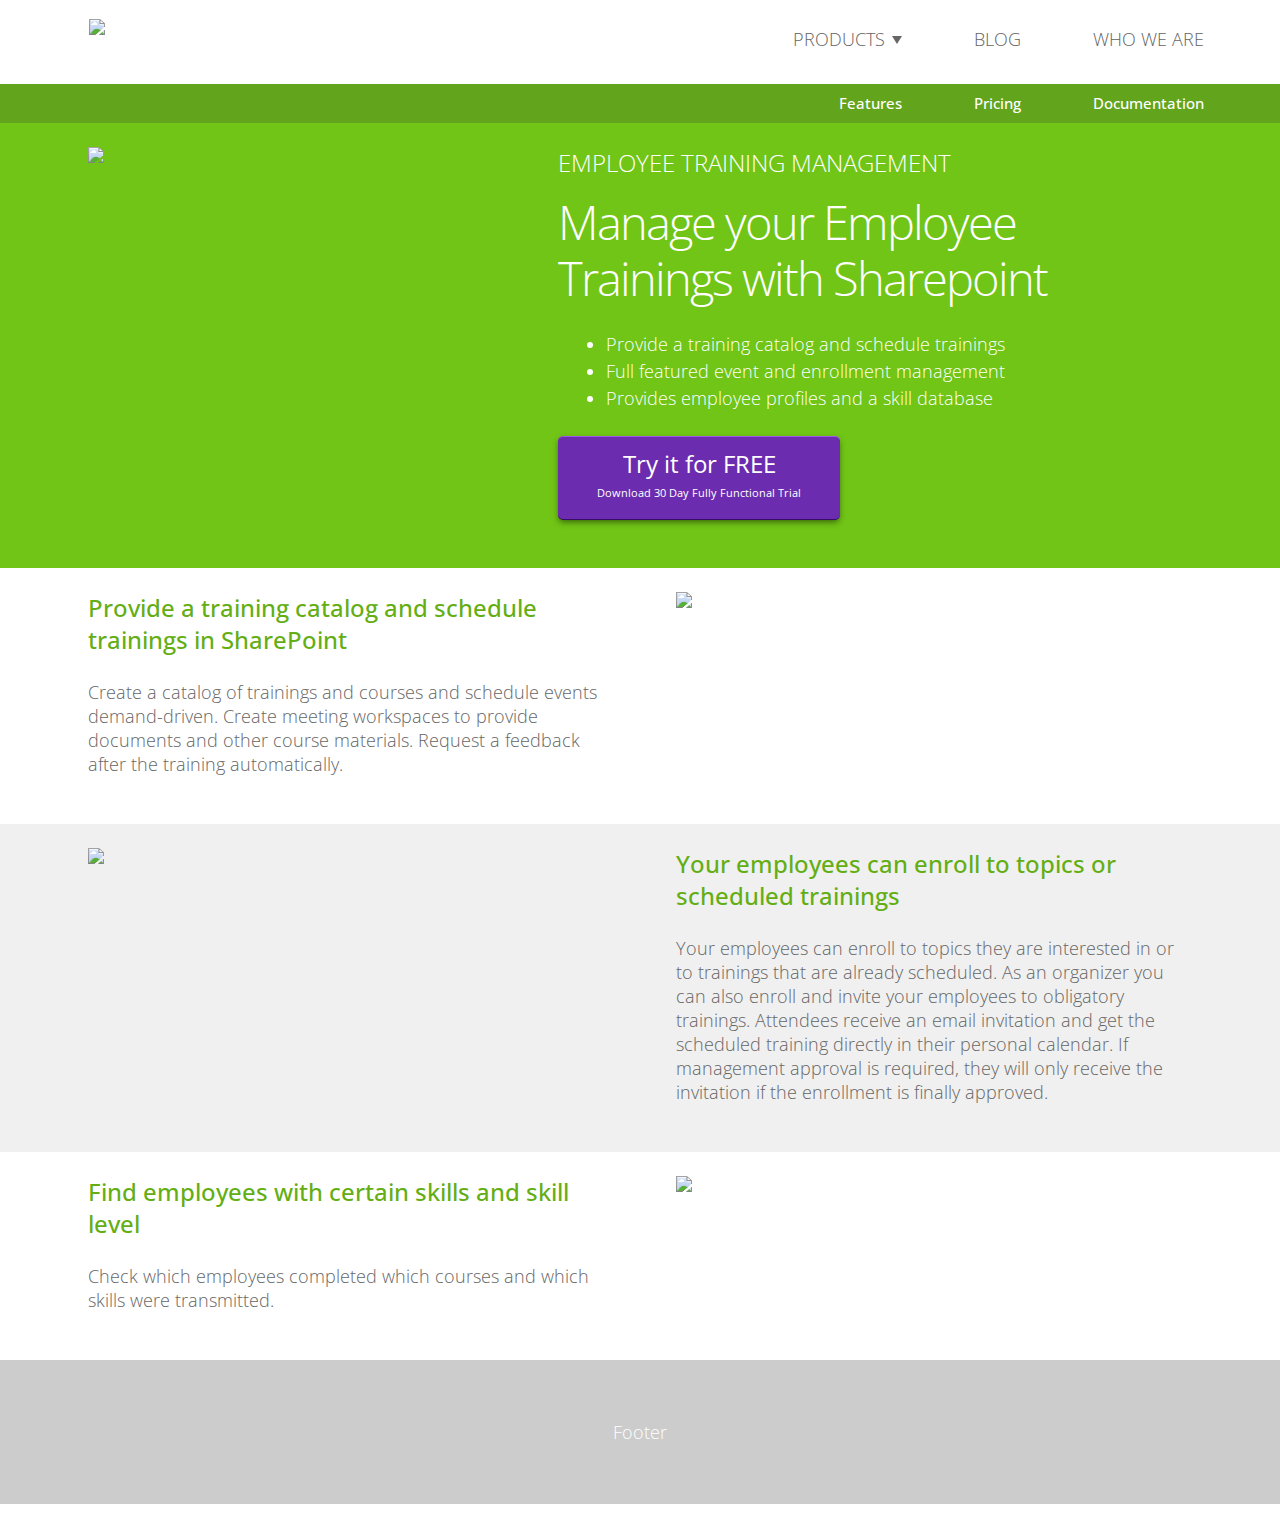
==== commit f82ffcc0: "many changes" ====
--- a/index.html
+++ b/index.html
@@ -13,26 +13,9 @@
 
 
   <body>
-<!--
-    <ul class="nav  nav--block  foo">
-      <li><a href=#>Home</a></li>
-      <li>
-        <div class="flyout">
-          <a href=#>Products</a> 
-          <div class="flyout__content  demo-block">
-            <a href="#">CEE</a>
-            <a href="#">ETM</a>
-            <a href="#">LFWP</a>
-            <a href="#">SQL</a>
-          </div>
-        </div>
-     </li>
-       
-      <li><a href=#>Blog</a></li>
-      <li><a href=#>Who we are</a></li>
-    </ul>
 
---> 
+
+<!-- MAIN NAVIGATION--> 
 <section class="header">
   <div class="wrapper">
     <div class="grid">
@@ -41,8 +24,18 @@
                   <img src="http://placehold.it/250x50/eeeeee/bbbbbb">
             </div>
          </div><div class="grid__item  one-half">
-                  <ul class="nav  nav--fit  nav--block ">
-                      <li><a href=#>Products</a></li>
+                  <ul class="nav  nav--main nav--block ">
+                      <li><a href="#" class="arrow_down flyout">Products<b class="caret"></b>
+                        <div class="flyout__content">
+                          <ul>
+                            <li class="li-cee">Calendar Email Extension</li>
+                            <li class="li-etm">Employee Training Management</li>
+                            <li class="li-lfwp">List Filter Webpart</li>
+                            <li class="li-jfc">JotForm Connector</li>
+                            <li class="li-sql">SQL Data Matcher</li>
+                          </ul>
+                        </div>
+    </li></a></li>
                       <li><a href=#>Blog</a></li>
                       <li><a href=#>Who we are</a></li>
                      <!-- <li><a href=#></a></li>-->
@@ -53,11 +46,28 @@
 </section>
 
 
-<section style="background:#003366;">
+<!-- SECONDARY NAVIGATION -->
+<section class="sect-second">
+     <div class="wrapper">
+          <div class="grid">
+            <div class="grid__item  one-whole">
+                  <ul class="nav nav--second nav--block ">
+                      <li><a href=#>Features</a></li>
+                      <li><a href=#>Pricing</a></li>
+                      <li><a href=#>Documentation</a></li>
+                  </ul>  
+            </div>     
+          </div>
+        </div>
+</section>
+
+
+<!-- PRODUCT -->
+<section class="sect-product">
         <div class="wrapper">
           <div class="grid">
              <div class="grid__item  two-fifths palm-one-whole">
-                  <img src="http://placehold.it/350x350/104B85/FFFFFFF" class="island">
+                  <img src="http://placehold.it/400x400/DDDDDD/444444" class="island">
               </div><div class="grid__item  three-fifths palm-one-whole">
                 <div class="island">
                   <h1 class="product">EMPLOYEE TRAINING MANAGEMENT</h1> 
@@ -67,8 +77,8 @@
                     <li>Full featured event and enrollment management</li>
                     <li>Provides employee profiles and a skill database</li>
                   </ul>
-                 <div style="text-align:right;"> 
-                      <a href="#" class="btn  btn--positive  btn--gamma">Get your free Trial</a>          
+                 <div> 
+                      <a href="#" class="btn  btn--product  btn--gamma">Try it for FREE<br><span class="btn--subtext">Download 30 Day Fully Functional Trial </span></a>          
                   </div>
                   
                 </div>
@@ -92,7 +102,7 @@
                 </div>
               </div><div class="grid__item  one-half palm-one-whole">
                 <div class="">              
-                  <img src="http://placehold.it/600x350/DDDDDD/003366" class="island">
+                  <img src="http://placehold.it/600x350/DDDDDD/444444" class="island">
                 </div>     
               </div>
           </div>
@@ -105,7 +115,7 @@
           <div class="grid">
              <div class="grid__item  one-half palm-one-whole">
                 <div class="">              
-                  <img src="http://placehold.it/600x350/DDDDDD/003366" class="island">
+                  <img src="http://placehold.it/600x350/DDDDDD/444444" class="island">
                 </div>     
               </div><div class="grid__item  one-half palm-one-whole">
                 <div class="island">
@@ -137,7 +147,7 @@
                 </div>
               </div><div class="grid__item  one-half palm-one-whole">
                 <div class="">              
-                  <img src="http://placehold.it/600x350/DDDDDD/003366" class="island">
+                  <img src="http://placehold.it/600x350/DDDDDD/444444" class="island">
                 </div>     
               </div>
           </div>
--- a/stylesheets/style.css
+++ b/stylesheets/style.css
@@ -3786,27 +3786,26 @@
 /**
  * She’s all yours, cap’n... Begin importing your stuff here.
  */
-/* line 86, ../sass/style.scss */
+/* line 90, ../sass/style.scss */
 html {
   background-color: #FFF;
   color: #333;
 }
 
-/* line 91, ../sass/style.scss */
+/* line 95, ../sass/style.scss */
 .header {
-  box-shadow: 0px 0px 7px 4px rgba(0, 0, 0, 0.7);
   z-index: 9;
   position: relative;
 }
 
-/* line 96, ../sass/style.scss */
+/* line 100, ../sass/style.scss */
 .wrapper {
   max-width: 1200px;
   padding: 0 24px;
   margin: 0 auto;
 }
 
-/* line 101, ../sass/style.scss */
+/* line 105, ../sass/style.scss */
 .footer {
   margin-bottom: 0;
 }
@@ -3816,35 +3815,243 @@
 	NAV
 
 **/
-/* line 112, ../sass/style.scss */
+/* line 116, ../sass/style.scss */
 .logo {
   margin: 16px 25px 0;
 }
 
-/* line 116, ../sass/style.scss */
-.nav--fit > li > a {
-  display: block;
+/* line 120, ../sass/style.scss */
+.nav--main {
+  font-size: 1em;
+  font-weight: 100;
+  margin-top: 1em;
+  text-transform: uppercase;
+  float: right;
+}
+
+/* line 128, ../sass/style.scss */
+.nav--main > li > a {
   color: #646464;
+  text-decoration: none;
+}
+
+/* line 133, ../sass/style.scss */
+.nav--main > li > a:hover {
+  background: #f9f9f9;
+  -webkit-transition: all 0.3s ease-out;
+  -moz-transition: all 0.3s ease-out;
+  -o-transition: all 0.3s ease-out;
+  transition: all 0.3s ease-out;
+  -webkit-border-radius: 5px;
+  -moz-border-radius: 5px;
+  -ms-border-radius: 5px;
+  -o-border-radius: 5px;
+  border-radius: 5px;
+}
+
+/* line 143, ../sass/style.scss */
+.sect-second {
+  background-color: #63a41d;
+}
+
+/* line 147, ../sass/style.scss */
+.nav--second {
+  color: #f00;
   text-decoration: none;
   font-size: 1em;
   font-weight: 100;
   margin-top: 1em;
-  text-transform: uppercase;
+  float: right;
+  margin: 0;
+}
+
+/* line 157, ../sass/style.scss */
+.nav--main > li {
+  padding-right: 48px;
+}
+
+/* line 161, ../sass/style.scss */
+.nav--main > li:last-child {
+  padding-right: 0;
+}
+
+/* line 165, ../sass/style.scss */
+.caret {
+  display: inline-block;
+  width: 0;
+  height: 0;
+  margin-left: 7px;
+  vertical-align: middle;
+  border-top: 8px solid #666;
+  border-right: 5px solid transparent;
+  border-bottom: 0 dotted;
+  border-left: 5px solid transparent;
+  content: "";
+  margin-top: -3px;
+}
+
+/* line 179, ../sass/style.scss */
+.nav--second > li {
+  padding-right: 48px;
+}
+
+/* line 183, ../sass/style.scss */
+.nav--second > li:last-child {
+  padding-right: 0;
+}
+
+/* line 187, ../sass/style.scss */
+.nav--second > li > a {
+  color: #FFF;
+  font-size: 14.833px;
+  text-decoration: none;
+  font-weight: 500;
+}
+
+/* line 194, ../sass/style.scss */
+.nav--second > li > a:hover {
+  background: #568f19;
+  -webkit-transition: all 0.3s ease-out;
+  -moz-transition: all 0.3s ease-out;
+  -o-transition: all 0.3s ease-out;
+  transition: all 0.3s ease-out;
+}
+
+/* line 200, ../sass/style.scss */
+.nav--fit > li > a {
+  display: block;
+}
+
+/* line 204, ../sass/style.scss */
+.flyout {
+  overflow: inherit;
+}
+
+/* line 206, ../sass/style.scss */
+.flyout__content {
+  background: #fff;
+  box-shadow: 0 1px 5px rgba(0, 0, 0, 0.5);
+  border-radius: 5px;
+}
+
+/* line 212, ../sass/style.scss */
+.flyout__content > ul {
+  margin: 0;
+  list-style-type: none;
+  text-transform: none;
+  font-size: 14.833px;
+  padding: 6px 12px;
+}
+
+/* line 220, ../sass/style.scss */
+.flyout__content > ul > li {
+  padding: 12px;
+}
+
+/* line 225, ../sass/style.scss */
+.flyout__content > ul > li:last-child {
+  margin-bottom: 6px;
+}
+
+/* line 229, ../sass/style.scss */
+.flyout__content > ul > li:first-child {
+  margin-top: 6px;
+}
+
+/* line 233, ../sass/style.scss */
+.flyout__content > ul > li:hover {
+  background: #f9f9f9;
+  -webkit-border-radius: 5px;
+  -moz-border-radius: 5px;
+  -ms-border-radius: 5px;
+  -o-border-radius: 5px;
+  border-radius: 5px;
+}
+
+/* line 239, ../sass/style.scss */
+li.li-etm:before {
+  -webkit-border-radius: 5px;
+  -moz-border-radius: 5px;
+  -ms-border-radius: 5px;
+  -o-border-radius: 5px;
+  border-radius: 5px;
+  content: "";
+  background: #70c516;
+  padding: 0 10px;
+  margin-right: 9px;
+}
+
+/* line 247, ../sass/style.scss */
+li.li-cee:before {
+  -webkit-border-radius: 5px;
+  -moz-border-radius: 5px;
+  -ms-border-radius: 5px;
+  -o-border-radius: 5px;
+  border-radius: 5px;
+  content: "";
+  background: #e9d73b;
+  padding: 0 10px;
+  margin-right: 9px;
+}
+
+/* line 255, ../sass/style.scss */
+li.li-lfwp:before {
+  -webkit-border-radius: 5px;
+  -moz-border-radius: 5px;
+  -ms-border-radius: 5px;
+  -o-border-radius: 5px;
+  border-radius: 5px;
+  content: "";
+  background: #5d9adf;
+  padding: 0 10px;
+  margin-right: 9px;
+}
+
+/* line 264, ../sass/style.scss */
+li.li-jfc:before {
+  -webkit-border-radius: 5px;
+  -moz-border-radius: 5px;
+  -ms-border-radius: 5px;
+  -o-border-radius: 5px;
+  border-radius: 5px;
+  content: "";
+  background: #a55ee2;
+  padding: 0 10px;
+  margin-right: 9px;
+}
+
+/* line 272, ../sass/style.scss */
+li.li-sql:before {
+  -webkit-border-radius: 5px;
+  -moz-border-radius: 5px;
+  -ms-border-radius: 5px;
+  -o-border-radius: 5px;
+  border-radius: 5px;
+  content: "";
+  background: #ed5b5b;
+  padding: 0 10px;
+  margin-right: 9px;
 }
 
 /**
 	PRODUCT SITES
 
 **/
-/* line 133, ../sass/style.scss */
+/* line 284, ../sass/style.scss */
+.sect-product {
+  background-color: #70c516;
+}
+
+/* line 288, ../sass/style.scss */
 h1.product {
   color: #FFF;
-  font-size: 29.12461px;
+  font-size: 24px;
   text-transform: uppercase;
   font-weight: 100;
-}
-
-/* line 142, ../sass/style.scss */
+  margin-bottom: 14.833px;
+}
+
+/* line 298, ../sass/style.scss */
 ul.product {
   color: #FFF;
   font-size: 18px;
@@ -3852,24 +4059,67 @@
   font-weight: 100;
 }
 
-/* line 150, ../sass/style.scss */
+/* line 305, ../sass/style.scss */
 .kilo {
   color: #FFF;
   font-weight: 100;
   line-height: 1.2;
-  font-size: 54px;
+  font-size: 47.123px;
   letter-spacing: -2px;
 }
 
-/* line 161, ../sass/style.scss */
+/* line 313, ../sass/style.scss */
 h3.description {
-  color: #003366;
-  font-size: 29.12461px;
+  color: #63ae13;
+  font-size: 24px;
   font-weight: 500;
-}
-
-/* line 167, ../sass/style.scss */
+  line-height: 1.333;
+}
+
+/* line 320, ../sass/style.scss */
 p.description {
   color: #666;
   font-weight: 100;
 }
+
+/* line 328, ../sass/style.scss */
+.btn--product {
+  background-color: #6b2caf;
+  color: #FFF;
+  padding: 0.618em 1.618em 0.824em;
+  -webkit-border-radius: 5px;
+  -moz-border-radius: 5px;
+  -ms-border-radius: 5px;
+  -o-border-radius: 5px;
+  border-radius: 5px;
+  border-bottom: 1px solid #390c69;
+  border-top: 1px solid #9e55ec;
+  box-shadow: 0px 3px 6px -1px rgba(0, 0, 0, 0.5);
+  -webkit-transition: all 0.2s ease-in-out;
+  -moz-transition: all 0.2s ease-in-out;
+  -o-transition: all 0.2s ease-in-out;
+  transition: all 0.2s ease-in-out;
+  line-height: 1;
+  text-align: center;
+  font-size: 24px;
+}
+
+/* line 347, ../sass/style.scss */
+.btn--product:hover {
+  background-color: #7831c4;
+}
+
+/* line 354, ../sass/style.scss */
+.btn--product:active {
+  background-color: #5f279b;
+  border-top: 1px solid #390c69;
+  border-bottom: 1px solid #9e55ec;
+  box-shadow: inset 0px 3px 6px -1px rgba(0, 0, 0, 0.5);
+}
+
+/* line 362, ../sass/style.scss */
+.btn--subtext {
+  font-size: 11.125px;
+  margin-top: -1em;
+  text-transform: none;
+}
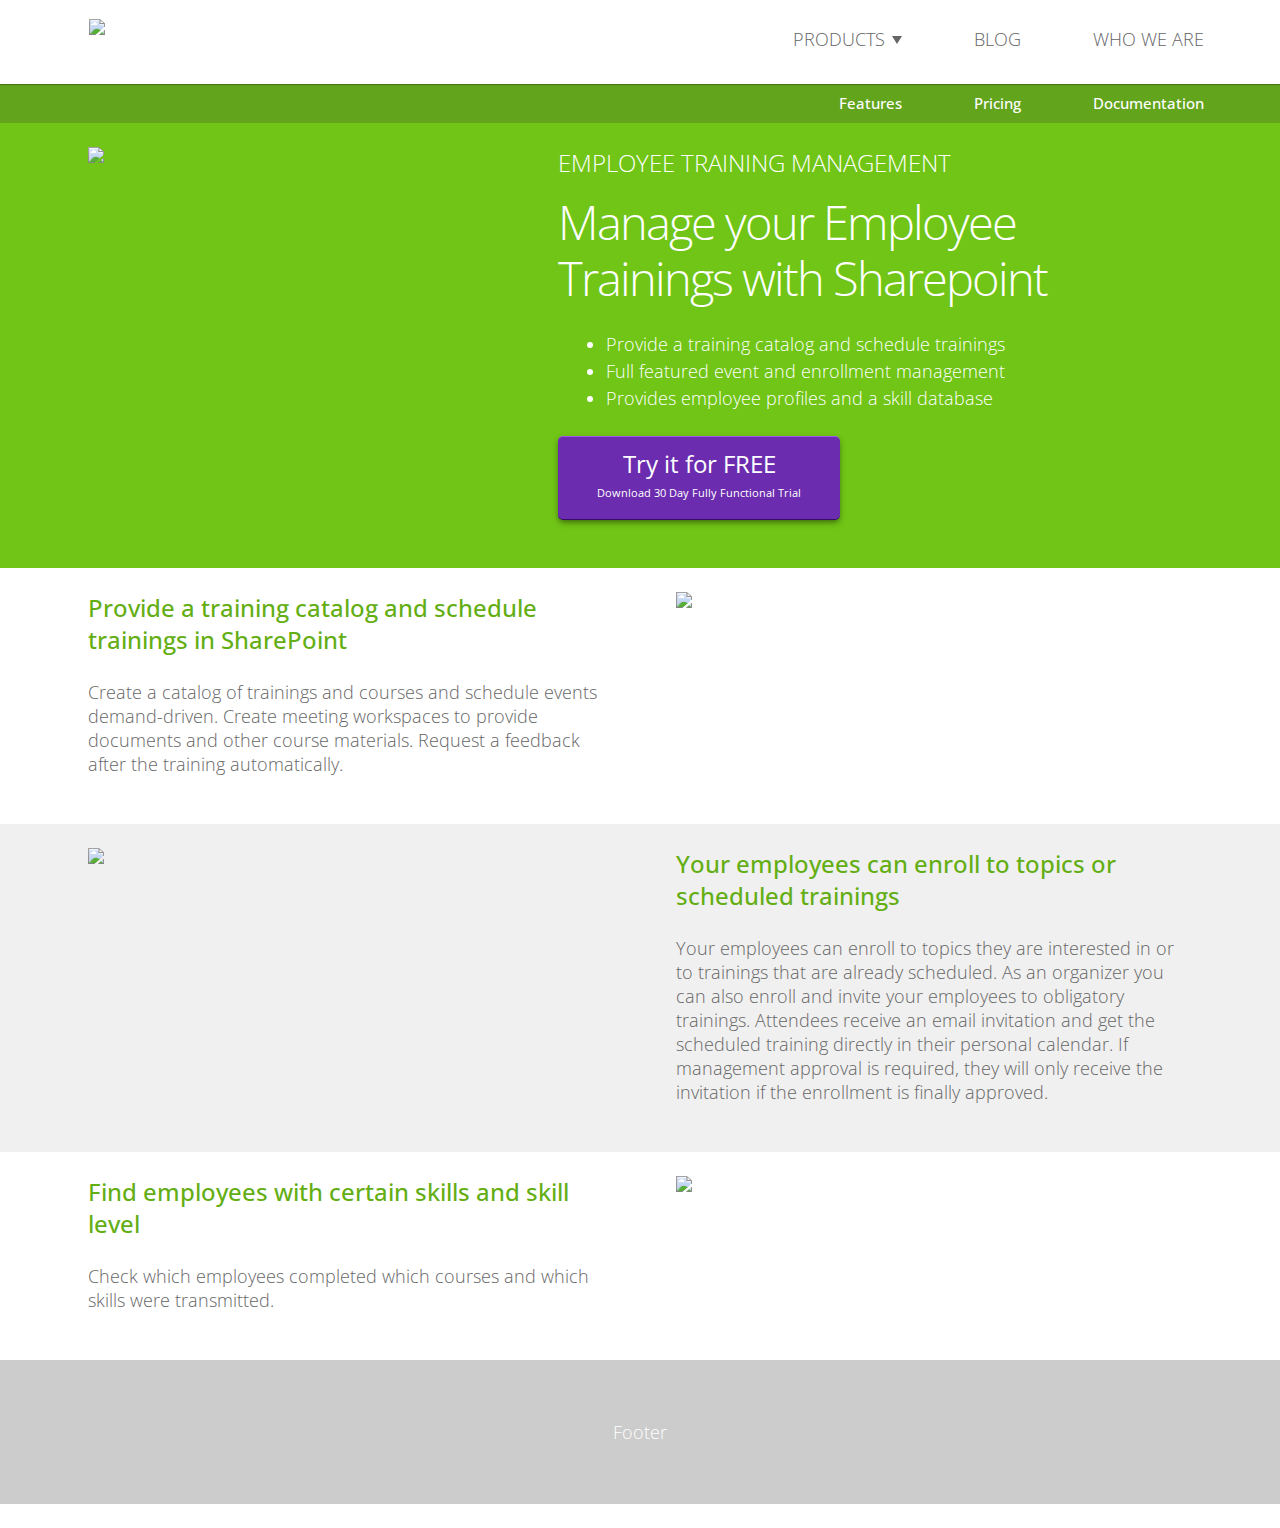
==== commit 69b7f5af: "many changes" ====
--- a/index.html
+++ b/index.html
@@ -25,17 +25,17 @@
             </div>
          </div><div class="grid__item  one-half">
                   <ul class="nav  nav--main nav--block ">
-                      <li><a href="#" class="arrow_down flyout">Products<b class="caret"></b>
+                      <li class="flyout"><a href="#" class="arrow_down">Products<b class="caret"></b></a>
                         <div class="flyout__content">
                           <ul>
-                            <li class="li-cee">Calendar Email Extension</li>
-                            <li class="li-etm">Employee Training Management</li>
-                            <li class="li-lfwp">List Filter Webpart</li>
-                            <li class="li-jfc">JotForm Connector</li>
-                            <li class="li-sql">SQL Data Matcher</li>
+                            <li class="li-cee"><a href="#">Calendar Email Extension</a></li>
+                            <li class="li-etm"><a href="#">Employee Training Management</a></li>
+                            <li class="li-lfwp"><a href="#">List Filter Webpart</a></li>
+                            <li class="li-jfc"><a href="#">JotForm Connector</a></li>
+                            <li class="li-sql"><a href="#">SQL Data Matcher</a></li>
                           </ul>
                         </div>
-    </li></a></li>
+                      </li>
                       <li><a href=#>Blog</a></li>
                       <li><a href=#>Who we are</a></li>
                      <!-- <li><a href=#></a></li>-->
--- a/stylesheets/style.css
+++ b/stylesheets/style.css
@@ -1,4125 +1,5 @@
-@charset "UTF-8";
-/*------------------------------------*\
-    YOUR-PROJECT.CSS
-\*------------------------------------*/
-/**
- *
- * compass watch
- *
- * Here we set up some variables, include the inuit.css framework, then add our
- * project-specific components afterwards.
- */
-/**
- * Setup
- */
-/*------------------------------------*\
-    VARS.SCSS
-\*------------------------------------*/
-/**
- * Any variables you find set in inuit.css’ `_vars.scss` that you do not wish to
- * keep, simply redefine here. This means that if inuit.css, for example, sets
- * your `$base-font-size` at 16px and you wish it to be 14px, simply redeclare
- * that variable in this file. inuit.css ignores its own variables in favour of
- * using your own, so you can completely modify how inuit.css works without ever
- * having to alter the framework itself.
- */
-/*------------------------------------*\
-    $OBJECTS-AND-ABSTRACTIONS
-\*------------------------------------*/
-/**
- * All of inuit.css’ objects and abstractions are initially turned off by
- * default. This means that you start any project with as little as possible,
- * and introducing objects and abstractions is as simple as switching the
- * following variables to `true`.
- */
-/*------------------------------------*\
-    $OVERRIDES
-\*------------------------------------*/
-/**
- * Place any variables that should override inuit.css’ defaults here.
- */
-/* line 67, ../sass/_vars.scss */
-h1 {
-  font-weight: 100;
-}
-
-/* line 71, ../sass/_vars.scss */
-.greybox {
-  font-family: 'Open Sans', sans-serif !important;
-  font-weight: 100;
-  font-size: 1em !important;
-}
-
-/*------------------------------------*\
-    $CUSTOM
-\*------------------------------------*/
-/**
- * Place any of your own variables that sit on top of inuit.css here.
- */
-/*------------------------------------*\
-    $DEFAULTS
-\*------------------------------------*/
-/**
- * inuit.css’ default variables. Redefine these in your `_vars.scss` file (found
- * in the inuit.css-web-template) to override them.
- */
-/*------------------------------------*\
-    $DEBUG
-\*------------------------------------*/
-/**
- * Debug mode will visually highlight any potential markup/accessibility quirks
- * in the browser. Set to `true` or `false`.
- */
-/*------------------------------------*\
-    $BORDER-BOX
-\*------------------------------------*/
-/**
- * Do you want all elements to adopt `box-sizing:border-box;` as per
- * paulirish.com/2012/box-sizing-border-box-ftw ?
- */
-/*------------------------------------*\
-    $BASE
-\*------------------------------------*/
-/**
- * Base stuff
- */
-/**
- * Base font-family.
- */
-/**
- * Default colour for objects’ borders etc.
- */
-/*------------------------------------*\
-    $RESPONSIVE
-\*------------------------------------*/
-/**
- * Responsiveness?
- */
-/**
- * Responsiveness for widescreen/high resolution desktop monitors and beyond?
- * Note: `$responsive` variable above must be set to true before enabling this.
- */
-/**
- * Responsive push and pull produce a LOT of code, only turn them on if you
- * definitely need them.
- */
-/**
- * Note: `$push` variable above must be set to true before enabling these.
- */
-/**
- * Note: `$pull` variable above must be set to true before enabling these.
- */
-/**
- * Tell inuit.css when breakpoints start.
- */
-/*------------------------------------*\
-    $FONT-SIZES
-\*------------------------------------*/
-/**
- * Font-sizes (in pixels). Refer to relevant sections for their implementations.
- */
-/*------------------------------------*\
-    $QUOTES
-\*------------------------------------*/
-/**
- * English quote marks?
- */
-/**
- * If you want English quotes then please do not edit these; they’re only here
- * because Sass needs them.
- */
-/**
- * If you need non-English quotes, please alter the following values accordingly:
- */
-/*------------------------------------*\
-    $BRAND
-\*------------------------------------*/
-/**
- * Brand stuff
- */
-/**
- * How big would you like round corners to be by default?
- */
-/*------------------------------------*\
-    $OBJECTS AND ABSTRACTIONS
-\*------------------------------------*/
-/**
- * Which objects and abstractions would you like to use?
- */
-/*------------------------------------*\
-    $FRAMEWORK
-\*------------------------------------*/
-/**
- * inuit.css will work these next ones out for use within the framework.
- *
- * Assign our `$base-line-height` to a new spacing var for more transparency.
- */
-/*------------------------------------*\
-    $MIXINS
-\*------------------------------------*/
-/**
- * Create a fully formed type style (sizing and vertical rhythm) by passing in a
- * single value, e.g.:
- *
-   `@include font-size(10px);`
- *
- * Thanks to @redclov3r for the `line-height` Sass:
- * twitter.com/redclov3r/status/250301539321798657
- */
-/**
- * Style any number of headings in one fell swoop, e.g.:
- *
-   .foo{
-       @include headings(1, 3){
-           color:#BADA55;
-       }
-    }
- *
- * With thanks to @lar_zzz, @paranoida, @rowanmanning and ultimately
- * @thierrylemoulec for refining and improving my initial mixin.
- */
-/**
- * Create vendor-prefixed CSS in one go, e.g.
- *
-   `@include vendor(border-radius, 4px);`
- *
- */
-/**
- * Create CSS keyframe animations for all vendors in one go, e.g.:
- *
-   .foo{
-       @include vendor(animation, shrink 3s);
-   }
-
-   @include keyframe(shrink){
-       from{
-           font-size:5em;
-       }
-   }
- *
- * Courtesy of @integralist: twitter.com/integralist/status/260484115315437569
- */
-/**
- * Force overly long spans of text to truncate, e.g.:
- *
-   `@include truncate(100%);`
- *
- * Where `$truncation-boundary` is a united measurement.
- */
-/**
- * CSS arrows!!! But... before you read on, you might want to grab a coffee...
- *
- * This mixin creates a CSS arrow on a given element. We can have the arrow
- * appear in one of 12 locations, thus:
- *
- *       01    02    03
- *    +------------------+
- * 12 |                  | 04
- *    |                  |
- * 11 |                  | 05
- *    |                  |
- * 10 |                  | 06
- *    +------------------+
- *       09    08    07
- *
- * You pass this position in along with a desired arrow color and optional
- * border color, for example:
- *
- * `@include arrow(top, left, red)`
- *
- * for just a single, red arrow, or:
- *
- * `@include arrow(bottom, center, red, black)`
- *
- * which will create a red triangle with a black border which sits at the bottom
- * center of the element. Call the mixin thus:
- *
-   .foo{
-       background-color:#BADA55;
-       border:1px solid #ACE;
-       @include arrow(top, left, #BADA55, #ACE);
-   }
- *
- */
-/**
- * Media query mixin.
- *
- * It’s not great practice to define solid breakpoints up-front, preferring to
- * modify your design when it needs it, rather than assuming you’ll want a
- * change at ‘mobile’. However, as inuit.css is required to take a hands off
- * approach to design decisions, this is the closest we can get to baked-in
- * responsiveness. It’s flexible enough to allow you to set your own breakpoints
- * but solid enough to be frameworkified.
- *
- * We define some broad breakpoints in our vars file that are picked up here
- * for use in a simple media query mixin. Our options are:
- *
- * palm
- * lap
- * lap-and-up
- * portable
- * desk
- * desk-wide
- *
- * Not using a media query will, naturally, serve styles to all devices.
- *
- * `@include media-query(palm){ [styles here] }`
- *
- * We work out your end points for you:
- */
-/*! normalize.css v2.1.0 | MIT License | git.io/normalize */
-/* ==========================================================================
-   HTML5 display definitions
-   ========================================================================== */
-/*
- * Correct `block` display not defined in IE 8/9.
- */
-/* line 22, ../../../../../Library/Ruby/Gems/2.0.0/gems/compass-inuit-5.0.2/stylesheets/compass-inuit/generic/_normalize.scss */
-article,
-aside,
-details,
-figcaption,
-figure,
-footer,
-header,
-hgroup,
-main,
-nav,
-section,
-summary {
-  display: block;
-}
-
-/*
- * Correct `inline-block` display not defined in IE 8/9.
- */
-/* line 32, ../../../../../Library/Ruby/Gems/2.0.0/gems/compass-inuit-5.0.2/stylesheets/compass-inuit/generic/_normalize.scss */
-audio,
-canvas,
-video {
-  display: inline-block;
-}
-
-/*
- * Prevent modern browsers from displaying `audio` without controls.
- * Remove excess height in iOS 5 devices.
- */
-/* line 41, ../../../../../Library/Ruby/Gems/2.0.0/gems/compass-inuit-5.0.2/stylesheets/compass-inuit/generic/_normalize.scss */
-audio:not([controls]) {
-  display: none;
-  height: 0;
-}
-
-/*
- * Address styling not present in IE 8/9.
- */
-/* line 50, ../../../../../Library/Ruby/Gems/2.0.0/gems/compass-inuit-5.0.2/stylesheets/compass-inuit/generic/_normalize.scss */
-[hidden] {
-  display: none;
-}
-
-/* ==========================================================================
-   Base
-   ========================================================================== */
-/*
- * 1. Set default font family to sans-serif.
- * 2. Prevent iOS text size adjust after orientation change, without disabling
- *    user zoom.
- */
-/* line 64, ../../../../../Library/Ruby/Gems/2.0.0/gems/compass-inuit-5.0.2/stylesheets/compass-inuit/generic/_normalize.scss */
-html {
-  font-family: sans-serif;
-  /* 1 */
-  -webkit-text-size-adjust: 100%;
-  /* 2 */
-  -ms-text-size-adjust: 100%;
-  /* 2 */
-}
-
-/*
- * Remove default margin.
- */
-/* line 74, ../../../../../Library/Ruby/Gems/2.0.0/gems/compass-inuit-5.0.2/stylesheets/compass-inuit/generic/_normalize.scss */
-body {
-  margin: 0;
-}
-
-/* ==========================================================================
-   Links
-   ========================================================================== */
-/*
- * Address `outline` inconsistency between Chrome and other browsers.
- */
-/* line 86, ../../../../../Library/Ruby/Gems/2.0.0/gems/compass-inuit-5.0.2/stylesheets/compass-inuit/generic/_normalize.scss */
-a:focus {
-  outline: thin dotted;
-}
-
-/*
- * Improve readability when focused and also mouse hovered in all browsers.
- */
-/* line 95, ../../../../../Library/Ruby/Gems/2.0.0/gems/compass-inuit-5.0.2/stylesheets/compass-inuit/generic/_normalize.scss */
-a:active,
-a:hover {
-  outline: 0;
-}
-
-/* ==========================================================================
-   Typography
-   ========================================================================== */
-/*
- * Address variable `h1` font-size and margin within `section` and `article`
- * contexts in Firefox 4+, Safari 5, and Chrome.
- */
-/* line 108, ../../../../../Library/Ruby/Gems/2.0.0/gems/compass-inuit-5.0.2/stylesheets/compass-inuit/generic/_normalize.scss */
-h1 {
-  font-size: 2em;
-  margin: 0.67em 0;
-}
-
-/*
- * Address styling not present in IE 8/9, Safari 5, and Chrome.
- */
-/* line 117, ../../../../../Library/Ruby/Gems/2.0.0/gems/compass-inuit-5.0.2/stylesheets/compass-inuit/generic/_normalize.scss */
-abbr[title] {
-  border-bottom: 1px dotted;
-}
-
-/*
- * Address style set to `bolder` in Firefox 4+, Safari 5, and Chrome.
- */
-/* line 126, ../../../../../Library/Ruby/Gems/2.0.0/gems/compass-inuit-5.0.2/stylesheets/compass-inuit/generic/_normalize.scss */
-b,
-strong {
-  font-weight: bold;
-}
-
-/*
- * Address styling not present in Safari 5 and Chrome.
- */
-/* line 134, ../../../../../Library/Ruby/Gems/2.0.0/gems/compass-inuit-5.0.2/stylesheets/compass-inuit/generic/_normalize.scss */
-dfn {
-  font-style: italic;
-}
-
-/*
- * Address differences between Firefox and other browsers.
- */
-/* line 142, ../../../../../Library/Ruby/Gems/2.0.0/gems/compass-inuit-5.0.2/stylesheets/compass-inuit/generic/_normalize.scss */
-hr {
-  -moz-box-sizing: content-box;
-  box-sizing: content-box;
-  height: 0;
-}
-
-/*
- * Address styling not present in IE 8/9.
- */
-/* line 152, ../../../../../Library/Ruby/Gems/2.0.0/gems/compass-inuit-5.0.2/stylesheets/compass-inuit/generic/_normalize.scss */
-mark {
-  background: #ff0;
-  color: #000;
-}
-
-/*
- * Correct font family set oddly in Safari 5 and Chrome.
- */
-/* line 164, ../../../../../Library/Ruby/Gems/2.0.0/gems/compass-inuit-5.0.2/stylesheets/compass-inuit/generic/_normalize.scss */
-code,
-kbd,
-pre,
-samp {
-  font-family: monospace, serif;
-  font-size: 1em;
-}
-
-/*
- * Improve readability of pre-formatted text in all browsers.
- */
-/* line 173, ../../../../../Library/Ruby/Gems/2.0.0/gems/compass-inuit-5.0.2/stylesheets/compass-inuit/generic/_normalize.scss */
-pre {
-  white-space: pre-wrap;
-}
-
-/*
- * Set consistent quote types.
- */
-/* line 181, ../../../../../Library/Ruby/Gems/2.0.0/gems/compass-inuit-5.0.2/stylesheets/compass-inuit/generic/_normalize.scss */
-q {
-  quotes: "\201C" "\201D" "\2018" "\2019";
-}
-
-/*
- * Address inconsistent and variable font size in all browsers.
- */
-/* line 189, ../../../../../Library/Ruby/Gems/2.0.0/gems/compass-inuit-5.0.2/stylesheets/compass-inuit/generic/_normalize.scss */
-small {
-  font-size: 80%;
-}
-
-/*
- * Prevent `sub` and `sup` affecting `line-height` in all browsers.
- */
-/* line 198, ../../../../../Library/Ruby/Gems/2.0.0/gems/compass-inuit-5.0.2/stylesheets/compass-inuit/generic/_normalize.scss */
-sub,
-sup {
-  font-size: 75%;
-  line-height: 0;
-  position: relative;
-  vertical-align: baseline;
-}
-
-/* line 205, ../../../../../Library/Ruby/Gems/2.0.0/gems/compass-inuit-5.0.2/stylesheets/compass-inuit/generic/_normalize.scss */
-sup {
-  top: -0.5em;
-}
-
-/* line 209, ../../../../../Library/Ruby/Gems/2.0.0/gems/compass-inuit-5.0.2/stylesheets/compass-inuit/generic/_normalize.scss */
-sub {
-  bottom: -0.25em;
-}
-
-/* ==========================================================================
-   Embedded content
-   ========================================================================== */
-/*
- * Remove border when inside `a` element in IE 8/9.
- */
-/* line 221, ../../../../../Library/Ruby/Gems/2.0.0/gems/compass-inuit-5.0.2/stylesheets/compass-inuit/generic/_normalize.scss */
-img {
-  border: 0;
-}
-
-/*
- * Correct overflow displayed oddly in IE 9.
- */
-/* line 229, ../../../../../Library/Ruby/Gems/2.0.0/gems/compass-inuit-5.0.2/stylesheets/compass-inuit/generic/_normalize.scss */
-svg:not(:root) {
-  overflow: hidden;
-}
-
-/* ==========================================================================
-   Figures
-   ========================================================================== */
-/*
- * Address margin not present in IE 8/9 and Safari 5.
- */
-/* line 241, ../../../../../Library/Ruby/Gems/2.0.0/gems/compass-inuit-5.0.2/stylesheets/compass-inuit/generic/_normalize.scss */
-figure {
-  margin: 0;
-}
-
-/* ==========================================================================
-   Forms
-   ========================================================================== */
-/*
- * Define consistent border, margin, and padding.
- */
-/* line 253, ../../../../../Library/Ruby/Gems/2.0.0/gems/compass-inuit-5.0.2/stylesheets/compass-inuit/generic/_normalize.scss */
-fieldset {
-  border: 1px solid #c0c0c0;
-  margin: 0 2px;
-  padding: 0.35em 0.625em 0.75em;
-}
-
-/*
- * 1. Correct `color` not being inherited in IE 8/9.
- * 2. Remove padding so people aren't caught out if they zero out fieldsets.
- */
-/* line 264, ../../../../../Library/Ruby/Gems/2.0.0/gems/compass-inuit-5.0.2/stylesheets/compass-inuit/generic/_normalize.scss */
-legend {
-  border: 0;
-  /* 1 */
-  padding: 0;
-  /* 2 */
-}
-
-/*
- * 1. Correct font family not being inherited in all browsers.
- * 2. Correct font size not being inherited in all browsers.
- * 3. Address margins set differently in Firefox 4+, Safari 5, and Chrome.
- */
-/* line 278, ../../../../../Library/Ruby/Gems/2.0.0/gems/compass-inuit-5.0.2/stylesheets/compass-inuit/generic/_normalize.scss */
-button,
-input,
-select,
-textarea {
-  font-family: inherit;
-  /* 1 */
-  font-size: 100%;
-  /* 2 */
-  margin: 0;
-  /* 3 */
-}
-
-/*
- * Address Firefox 4+ setting `line-height` on `input` using `!important` in
- * the UA stylesheet.
- */
-/* line 290, ../../../../../Library/Ruby/Gems/2.0.0/gems/compass-inuit-5.0.2/stylesheets/compass-inuit/generic/_normalize.scss */
-button,
-input {
-  line-height: normal;
-}
-
-/*
- * Address inconsistent `text-transform` inheritance for `button` and `select`.
- * All other form control elements do not inherit `text-transform` values.
- * Correct `button` style inheritance in Chrome, Safari 5+, and IE 8+.
- * Correct `select` style inheritance in Firefox 4+ and Opera.
- */
-/* line 302, ../../../../../Library/Ruby/Gems/2.0.0/gems/compass-inuit-5.0.2/stylesheets/compass-inuit/generic/_normalize.scss */
-button,
-select {
-  text-transform: none;
-}
-
-/*
- * 1. Avoid the WebKit bug in Android 4.0.* where (2) destroys native `audio`
- *    and `video` controls.
- * 2. Correct inability to style clickable `input` types in iOS.
- * 3. Improve usability and consistency of cursor style between image-type
- *    `input` and others.
- */
-/* line 317, ../../../../../Library/Ruby/Gems/2.0.0/gems/compass-inuit-5.0.2/stylesheets/compass-inuit/generic/_normalize.scss */
-button,
-html input[type="button"],
-input[type="reset"],
-input[type="submit"] {
-  -webkit-appearance: button;
-  /* 2 */
-  cursor: pointer;
-  /* 3 */
-}
-
-/*
- * Re-set default cursor for disabled elements.
- */
-/* line 327, ../../../../../Library/Ruby/Gems/2.0.0/gems/compass-inuit-5.0.2/stylesheets/compass-inuit/generic/_normalize.scss */
-button[disabled],
-html input[disabled] {
-  cursor: default;
-}
-
-/*
- * 1. Address box sizing set to `content-box` in IE 8/9.
- * 2. Remove excess padding in IE 8/9.
- */
-/* line 337, ../../../../../Library/Ruby/Gems/2.0.0/gems/compass-inuit-5.0.2/stylesheets/compass-inuit/generic/_normalize.scss */
-input[type="checkbox"],
-input[type="radio"] {
-  box-sizing: border-box;
-  /* 1 */
-  padding: 0;
-  /* 2 */
-}
-
-/*
- * 1. Address `appearance` set to `searchfield` in Safari 5 and Chrome.
- * 2. Address `box-sizing` set to `border-box` in Safari 5 and Chrome
- *    (include `-moz` to future-proof).
- */
-/* line 348, ../../../../../Library/Ruby/Gems/2.0.0/gems/compass-inuit-5.0.2/stylesheets/compass-inuit/generic/_normalize.scss */
-input[type="search"] {
-  -webkit-appearance: textfield;
-  /* 1 */
-  -moz-box-sizing: content-box;
-  -webkit-box-sizing: content-box;
-  /* 2 */
-  box-sizing: content-box;
-}
-
-/*
- * Remove inner padding and search cancel button in Safari 5 and Chrome
- * on OS X.
- */
-/* line 361, ../../../../../Library/Ruby/Gems/2.0.0/gems/compass-inuit-5.0.2/stylesheets/compass-inuit/generic/_normalize.scss */
-input[type="search"]::-webkit-search-cancel-button,
-input[type="search"]::-webkit-search-decoration {
-  -webkit-appearance: none;
-}
-
-/*
- * Remove inner padding and border in Firefox 4+.
- */
-/* line 370, ../../../../../Library/Ruby/Gems/2.0.0/gems/compass-inuit-5.0.2/stylesheets/compass-inuit/generic/_normalize.scss */
-button::-moz-focus-inner,
-input::-moz-focus-inner {
-  border: 0;
-  padding: 0;
-}
-
-/*
- * 1. Remove default vertical scrollbar in IE 8/9.
- * 2. Improve readability and alignment in all browsers.
- */
-/* line 380, ../../../../../Library/Ruby/Gems/2.0.0/gems/compass-inuit-5.0.2/stylesheets/compass-inuit/generic/_normalize.scss */
-textarea {
-  overflow: auto;
-  /* 1 */
-  vertical-align: top;
-  /* 2 */
-}
-
-/* ==========================================================================
-   Tables
-   ========================================================================== */
-/*
- * Remove most spacing between table cells.
- */
-/* line 393, ../../../../../Library/Ruby/Gems/2.0.0/gems/compass-inuit-5.0.2/stylesheets/compass-inuit/generic/_normalize.scss */
-table {
-  border-collapse: collapse;
-  border-spacing: 0;
-}
-
-/*------------------------------------*\
-    $RESET
-\*------------------------------------*/
-/**
- * A more considered reset; more of a restart...
- * As per: csswizardry.com/2011/10/reset-restarted
- */
-/**
-* Let’s make the box model all nice, shall we...?
-*/
-/* line 16, ../../../../../Library/Ruby/Gems/2.0.0/gems/compass-inuit-5.0.2/stylesheets/compass-inuit/generic/_reset.scss */
-*, *:before, *:after {
-  -webkit-box-sizing: border-box;
-  -moz-box-sizing: border-box;
-  -ms-box-sizing: border-box;
-  -o-box-sizing: border-box;
-  box-sizing: border-box;
-}
-
-/**
- * The usual...
- */
-/* line 30, ../../../../../Library/Ruby/Gems/2.0.0/gems/compass-inuit-5.0.2/stylesheets/compass-inuit/generic/_reset.scss */
-h1, h2, h3, h4, h5, h6,
-p, blockquote, pre,
-dl, dd, ol, ul,
-form, fieldset, legend,
-table, th, td, caption,
-hr {
-  margin: 0;
-  padding: 0;
-}
-
-/**
- * Give a help cursor to elements that give extra info on `:hover`.
- */
-/* line 38, ../../../../../Library/Ruby/Gems/2.0.0/gems/compass-inuit-5.0.2/stylesheets/compass-inuit/generic/_reset.scss */
-abbr[title], dfn[title] {
-  cursor: help;
-}
-
-/**
- * Remove underlines from potentially troublesome elements.
- */
-/* line 45, ../../../../../Library/Ruby/Gems/2.0.0/gems/compass-inuit-5.0.2/stylesheets/compass-inuit/generic/_reset.scss */
-u, ins {
-  text-decoration: none;
-}
-
-/**
- * Apply faux underline via `border-bottom`.
- */
-/* line 52, ../../../../../Library/Ruby/Gems/2.0.0/gems/compass-inuit-5.0.2/stylesheets/compass-inuit/generic/_reset.scss */
-ins {
-  border-bottom: 1px solid;
-}
-
-/**
- * So that `alt` text is visually offset if images don’t load.
- */
-/* line 59, ../../../../../Library/Ruby/Gems/2.0.0/gems/compass-inuit-5.0.2/stylesheets/compass-inuit/generic/_reset.scss */
-img {
-  font-style: italic;
-}
-
-/**
- * Give form elements some cursor interactions...
- */
-/* line 71, ../../../../../Library/Ruby/Gems/2.0.0/gems/compass-inuit-5.0.2/stylesheets/compass-inuit/generic/_reset.scss */
-label,
-input,
-textarea,
-button,
-select,
-option {
-  cursor: pointer;
-}
-
-/* line 77, ../../../../../Library/Ruby/Gems/2.0.0/gems/compass-inuit-5.0.2/stylesheets/compass-inuit/generic/_reset.scss */
-.text-input:active,
-.text-input:focus,
-textarea:active,
-textarea:focus {
-  cursor: text;
-  outline: none;
-}
-
-/*------------------------------------*\
-    $CLEARFIX
-\*------------------------------------*/
-/**
- * Micro clearfix, as per: css-101.org/articles/clearfix/latest-new-clearfix-so-far.php
- * Extend the clearfix class with Sass to avoid the `.cf` class appearing over
- * and over in your markup.
- */
-/* line 10, ../../../../../Library/Ruby/Gems/2.0.0/gems/compass-inuit-5.0.2/stylesheets/compass-inuit/generic/_clearfix.scss */
-.cf:after, .nav:after, .island:after,
-.islet:after {
-  content: "";
-  display: table;
-  clear: both;
-}
-
-/*------------------------------------*\
-    $SHARED
-\*------------------------------------*/
-/**
- * Where `margin-bottom` is concerned, this value will be the same as the
- * base line-height. This allows us to keep a consistent vertical rhythm.
- * As per: csswizardry.com/2012/06/single-direction-margin-declarations
- */
-/**
- * Base elements
- */
-/* line 24, ../../../../../Library/Ruby/Gems/2.0.0/gems/compass-inuit-5.0.2/stylesheets/compass-inuit/generic/_shared.scss */
-h1, h2, h3, h4, h5, h6, hgroup,
-ul, ol, dl,
-blockquote, p, address,
-table,
-fieldset, figure,
-pre,
-.form-fields > li,
-.media,
-.island,
-.islet {
-  margin-bottom: 24px;
-  margin-bottom: 1.33333rem;
-}
-/* line 28, ../../../../../Library/Ruby/Gems/2.0.0/gems/compass-inuit-5.0.2/stylesheets/compass-inuit/generic/_shared.scss */
-.islet h1, .islet h2, .islet h3, .islet h4, .islet h5, .islet h6, .islet hgroup, .islet
-ul, .islet ol, .islet dl, .islet
-blockquote, .islet p, .islet address, .islet
-table, .islet
-fieldset, .islet figure, .islet
-pre, .islet .form-fields > li, .islet
-.media, .islet
-.island, .islet
-.islet {
-  margin-bottom: 12px;
-  margin-bottom: 0.66667rem;
-}
-
-/**
- * Doubled up `margin-bottom` helper class.
- */
-/* line 38, ../../../../../Library/Ruby/Gems/2.0.0/gems/compass-inuit-5.0.2/stylesheets/compass-inuit/generic/_shared.scss */
-.landmark {
-  margin-bottom: 48px;
-  margin-bottom: 2.66667rem;
-}
-
-/**
- * `hr` elements only take up a few pixels, so we need to give them special
- * treatment regarding vertical rhythm.
- */
-/* line 48, ../../../../../Library/Ruby/Gems/2.0.0/gems/compass-inuit-5.0.2/stylesheets/compass-inuit/generic/_shared.scss */
-hr {
-  margin-bottom: 22px;
-  margin-bottom: 1.22222rem;
-}
-
-/**
- * Where `margin-left` is concerned we want to try and indent certain elements
- * by a consistent amount. Define that amount once, here.
- */
-/* line 58, ../../../../../Library/Ruby/Gems/2.0.0/gems/compass-inuit-5.0.2/stylesheets/compass-inuit/generic/_shared.scss */
-ul, ol, dd {
-  margin-left: 48px;
-  margin-left: 2.66667rem;
-}
-
-/*------------------------------------*\
-    $MAIN
-\*------------------------------------*/
-/* line 4, ../../../../../Library/Ruby/Gems/2.0.0/gems/compass-inuit-5.0.2/stylesheets/compass-inuit/base/_main.scss */
-html {
-  font: 1.125em/1.33333 "Open Sans", sans-serif;
-  overflow-y: scroll;
-  min-height: 100%;
-}
-
-/*------------------------------------*\
-    $HEADINGS
-\*------------------------------------*/
-/**
- * As per: csswizardry.com/2012/02/pragmatic-practical-font-sizing-in-css
- *
- * When we define a heading we also define a corresponding class to go with it.
- * This allows us to apply, say, `class=alpha` to a `h3`; a double-stranded
- * heading hierarchy.
- */
-/* line 11, ../../../../../Library/Ruby/Gems/2.0.0/gems/compass-inuit-5.0.2/stylesheets/compass-inuit/base/_headings.scss */
-h1, .alpha {
-  font-size: 36px;
-  font-size: 2rem;
-  line-height: 1.33333;
-}
-
-/* line 14, ../../../../../Library/Ruby/Gems/2.0.0/gems/compass-inuit-5.0.2/stylesheets/compass-inuit/base/_headings.scss */
-h2, .beta {
-  font-size: 30px;
-  font-size: 1.66667rem;
-  line-height: 1.6;
-}
-
-/* line 17, ../../../../../Library/Ruby/Gems/2.0.0/gems/compass-inuit-5.0.2/stylesheets/compass-inuit/base/_headings.scss */
-h3, .gamma {
-  font-size: 24px;
-  font-size: 1.33333rem;
-  line-height: 1;
-}
-
-/* line 20, ../../../../../Library/Ruby/Gems/2.0.0/gems/compass-inuit-5.0.2/stylesheets/compass-inuit/base/_headings.scss */
-h4, .delta {
-  font-size: 20px;
-  font-size: 1.11111rem;
-  line-height: 1.2;
-}
-
-/* line 23, ../../../../../Library/Ruby/Gems/2.0.0/gems/compass-inuit-5.0.2/stylesheets/compass-inuit/base/_headings.scss */
-h5, .epsilon {
-  font-size: 16px;
-  font-size: 0.88889rem;
-  line-height: 1.5;
-}
-
-/* line 26, ../../../../../Library/Ruby/Gems/2.0.0/gems/compass-inuit-5.0.2/stylesheets/compass-inuit/base/_headings.scss */
-h6, .zeta {
-  font-size: 14px;
-  font-size: 0.77778rem;
-  line-height: 1.71429;
-}
-
-/**
- * Heading groups and generic any-heading class.
- * To target any heading of any level simply apply a class of `.hN`, e.g.:
- *
-   <hgroup>
-       <h1 class=hN>inuit.css</h1>
-       <h2 class=hN>Best. Framework. Ever!</h2>
-   </hgroup>
- *
- */
-/* line 43, ../../../../../Library/Ruby/Gems/2.0.0/gems/compass-inuit-5.0.2/stylesheets/compass-inuit/base/_headings.scss */
-hgroup .hN {
-  margin-bottom: 0;
-}
-
-/**
- * A series of classes for setting massive type; for use in heroes, mastheads,
- * promos, etc.
- */
-/* line 52, ../../../../../Library/Ruby/Gems/2.0.0/gems/compass-inuit-5.0.2/stylesheets/compass-inuit/base/_headings.scss */
-.giga {
-  font-size: 96px;
-  font-size: 5.33333rem;
-  line-height: 1;
-}
-
-/* line 55, ../../../../../Library/Ruby/Gems/2.0.0/gems/compass-inuit-5.0.2/stylesheets/compass-inuit/base/_headings.scss */
-.mega {
-  font-size: 72px;
-  font-size: 4rem;
-  line-height: 1;
-}
-
-/* line 58, ../../../../../Library/Ruby/Gems/2.0.0/gems/compass-inuit-5.0.2/stylesheets/compass-inuit/base/_headings.scss */
-.kilo {
-  font-size: 48px;
-  font-size: 2.66667rem;
-  line-height: 1;
-}
-
-/*------------------------------------*\
-    $PARAGRAPHS
-\*------------------------------------*/
-/**
- * The `.lede` class is used to make the introductory text (usually a paragraph)
- * of a document slightly larger.
- */
-/* line 9, ../../../../../Library/Ruby/Gems/2.0.0/gems/compass-inuit-5.0.2/stylesheets/compass-inuit/base/_paragraphs.scss */
-.lede,
-.lead {
-  font-size: 20.25px;
-  font-size: 1.125rem;
-  line-height: 1.18519;
-}
-
-/*------------------------------------*\
-    $SMALLPRINT
-\*------------------------------------*/
-/**
- * A series of classes for setting tiny type; for use in smallprint etc.
- */
-/* line 8, ../../../../../Library/Ruby/Gems/2.0.0/gems/compass-inuit-5.0.2/stylesheets/compass-inuit/base/_smallprint.scss */
-.smallprint,
-.milli {
-  font-size: 12px;
-  font-size: 0.66667rem;
-  line-height: 2;
-}
-
-/* line 11, ../../../../../Library/Ruby/Gems/2.0.0/gems/compass-inuit-5.0.2/stylesheets/compass-inuit/base/_smallprint.scss */
-.micro {
-  font-size: 10px;
-  font-size: 0.55556rem;
-  line-height: 2.4;
-}
-
-/*------------------------------------*\
-    $QUOTES
-\*------------------------------------*/
-/**
- * If English quotes are set in `_vars.scss`, define them here.
- */
-/**
- * Big up @boblet: html5doctor.com/blockquote-q-cite
- */
-/**
- * Inline quotes.
- */
-/* line 20, ../../../../../Library/Ruby/Gems/2.0.0/gems/compass-inuit-5.0.2/stylesheets/compass-inuit/base/_quotes.scss */
-q {
-  quotes: "\2018" "\2019" "\201C" "\201D";
-}
-/* line 23, ../../../../../Library/Ruby/Gems/2.0.0/gems/compass-inuit-5.0.2/stylesheets/compass-inuit/base/_quotes.scss */
-q:before {
-  content: "\2018";
-  content: open-quote;
-}
-/* line 27, ../../../../../Library/Ruby/Gems/2.0.0/gems/compass-inuit-5.0.2/stylesheets/compass-inuit/base/_quotes.scss */
-q:after {
-  content: "\2019";
-  content: close-quote;
-}
-/* line 32, ../../../../../Library/Ruby/Gems/2.0.0/gems/compass-inuit-5.0.2/stylesheets/compass-inuit/base/_quotes.scss */
-q q:before {
-  content: "\201C";
-  content: open-quote;
-}
-/* line 36, ../../../../../Library/Ruby/Gems/2.0.0/gems/compass-inuit-5.0.2/stylesheets/compass-inuit/base/_quotes.scss */
-q q:after {
-  content: "\201D";
-  content: close-quote;
-}
-
-/* line 42, ../../../../../Library/Ruby/Gems/2.0.0/gems/compass-inuit-5.0.2/stylesheets/compass-inuit/base/_quotes.scss */
-blockquote {
-  quotes: "\201C" "\201D";
-}
-/* line 45, ../../../../../Library/Ruby/Gems/2.0.0/gems/compass-inuit-5.0.2/stylesheets/compass-inuit/base/_quotes.scss */
-blockquote p:before {
-  content: "\201C";
-  content: open-quote;
-}
-/* line 49, ../../../../../Library/Ruby/Gems/2.0.0/gems/compass-inuit-5.0.2/stylesheets/compass-inuit/base/_quotes.scss */
-blockquote p:after {
-  content: "";
-  content: no-close-quote;
-}
-/* line 53, ../../../../../Library/Ruby/Gems/2.0.0/gems/compass-inuit-5.0.2/stylesheets/compass-inuit/base/_quotes.scss */
-blockquote p:last-of-type:after {
-  content: "\201D";
-  content: close-quote;
-}
-/* line 58, ../../../../../Library/Ruby/Gems/2.0.0/gems/compass-inuit-5.0.2/stylesheets/compass-inuit/base/_quotes.scss */
-blockquote q:before {
-  content: "\2018";
-  content: open-quote;
-}
-/* line 62, ../../../../../Library/Ruby/Gems/2.0.0/gems/compass-inuit-5.0.2/stylesheets/compass-inuit/base/_quotes.scss */
-blockquote q:after {
-  content: "\2019";
-  content: close-quote;
-}
-
-/**
- *
-   <blockquote>
-       <p>Insanity: doing the same thing over and over again and expecting
-       different results.</p>
-       <b class=source>Albert Einstein</b>
-   </blockquote>
- *
- */
-/* line 78, ../../../../../Library/Ruby/Gems/2.0.0/gems/compass-inuit-5.0.2/stylesheets/compass-inuit/base/_quotes.scss */
-blockquote {
-  /**
-   * .4em is roughly equal to the width of the opening “ that we wish to hang.
-   */
-  text-indent: -0.41em;
-}
-/* line 84, ../../../../../Library/Ruby/Gems/2.0.0/gems/compass-inuit-5.0.2/stylesheets/compass-inuit/base/_quotes.scss */
-blockquote p:last-of-type {
-  margin-bottom: 0;
-}
-
-/* line 89, ../../../../../Library/Ruby/Gems/2.0.0/gems/compass-inuit-5.0.2/stylesheets/compass-inuit/base/_quotes.scss */
-.source {
-  display: block;
-  text-indent: 0;
-}
-/* line 93, ../../../../../Library/Ruby/Gems/2.0.0/gems/compass-inuit-5.0.2/stylesheets/compass-inuit/base/_quotes.scss */
-.source:before {
-  content: "\2014";
-}
-
-/*------------------------------------*\
-    $CODE
-\*------------------------------------*/
-/**
- * Use an explicit font stack to ensure browsers render correct `line-height`.
- */
-/* line 7, ../../../../../Library/Ruby/Gems/2.0.0/gems/compass-inuit-5.0.2/stylesheets/compass-inuit/base/_code.scss */
-pre {
-  overflow: auto;
-}
-
-/* line 10, ../../../../../Library/Ruby/Gems/2.0.0/gems/compass-inuit-5.0.2/stylesheets/compass-inuit/base/_code.scss */
-pre mark {
-  background: none;
-  border-bottom: 1px solid;
-  color: inherit;
-}
-
-/**
- * Add comments to your code examples, e.g.:
- *
-   <code>&lt;/div&gt;<span class=code-comment>&lt;!-- /wrapper --&gt;</span></code>
- *
- */
-/* line 23, ../../../../../Library/Ruby/Gems/2.0.0/gems/compass-inuit-5.0.2/stylesheets/compass-inuit/base/_code.scss */
-.code-comment {
-  /**
-   * Override this setting in your theme stylesheet
-   */
-  opacity: 0.75;
-  filter: alpha(opacity=75);
-}
-
-/**
- * You can add line numbers to your code examples but be warned, it requires
- * some pretty funky looking markup, e.g.:
- *
-   <ol class=line-numbers>
-       <li><code>.nav{</code></li>
-       <li><code>    list-style:none;</code></li>
-       <li><code>    margin-left:0;</code></li>
-       <li><code>}</code></li>
-       <li><code>    .nav > li,</code></li>
-       <li><code>        .nav > li > a{</code></li>
-       <li><code>            display:inline-block;</code></li>
-       <li><code>           *display:inline-block;</code></li>
-       <li><code>            zoom:1;</code></li>
-       <li><code>        }</code></li>
-   </ol>
- *
- * 1. Make the list look like code.
- * 2. Give the list flush numbers with a leading zero.
- * 3. Make sure lines of code don’t wrap.
- * 4. Give the code form by forcing the `code` to honour white-space.
- */
-/* line 54, ../../../../../Library/Ruby/Gems/2.0.0/gems/compass-inuit-5.0.2/stylesheets/compass-inuit/base/_code.scss */
-.line-numbers {
-  font-family: monospace, serif;
-  /* [1] */
-  list-style: decimal-leading-zero inside;
-  /* [2] */
-  white-space: nowrap;
-  /* [3] */
-  overflow: auto;
-  /* [3] */
-  margin-left: 0;
-}
-
-/* line 61, ../../../../../Library/Ruby/Gems/2.0.0/gems/compass-inuit-5.0.2/stylesheets/compass-inuit/base/_code.scss */
-.line-numbers code {
-  white-space: pre;
-  /* [4] */
-}
-
-/*------------------------------------*\
-    $IMAGES
-\*------------------------------------*/
-/**
- * Demo: jsfiddle.net/inuitcss/yMtur
- */
-/**
- * Fluid images.
- */
-/* line 10, ../../../../../Library/Ruby/Gems/2.0.0/gems/compass-inuit-5.0.2/stylesheets/compass-inuit/base/_images.scss */
-img {
-  max-width: 100%;
-}
-
-/**
- * Non-fluid images if you specify `width` and/or `height` attributes.
- */
-/* line 19, ../../../../../Library/Ruby/Gems/2.0.0/gems/compass-inuit-5.0.2/stylesheets/compass-inuit/base/_images.scss */
-img[width],
-img[height] {
-  max-width: none;
-}
-
-/**
- * Rounded images.
- */
-/* line 27, ../../../../../Library/Ruby/Gems/2.0.0/gems/compass-inuit-5.0.2/stylesheets/compass-inuit/base/_images.scss */
-.img--round {
-  border-radius: 4px;
-}
-
-/**
- * Image placement variations.
- */
-/* line 33, ../../../../../Library/Ruby/Gems/2.0.0/gems/compass-inuit-5.0.2/stylesheets/compass-inuit/base/_images.scss */
-.img--right {
-  float: right;
-  margin-bottom: 24px;
-  margin-left: 24px;
-}
-
-/* line 38, ../../../../../Library/Ruby/Gems/2.0.0/gems/compass-inuit-5.0.2/stylesheets/compass-inuit/base/_images.scss */
-.img--left {
-  float: left;
-  margin-right: 24px;
-  margin-bottom: 24px;
-}
-
-/* line 43, ../../../../../Library/Ruby/Gems/2.0.0/gems/compass-inuit-5.0.2/stylesheets/compass-inuit/base/_images.scss */
-.img--center {
-  display: block;
-  margin-right: auto;
-  margin-bottom: 24px;
-  margin-left: auto;
-}
-
-/**
- * Keep your images on your baseline.
- *
- * Please note, these will not work too nicely with fluid images and will
- * distort when resized below a certain width. Use with caution.
- */
-/* line 57, ../../../../../Library/Ruby/Gems/2.0.0/gems/compass-inuit-5.0.2/stylesheets/compass-inuit/base/_images.scss */
-.img--short {
-  height: 120px;
-}
-
-/* line 60, ../../../../../Library/Ruby/Gems/2.0.0/gems/compass-inuit-5.0.2/stylesheets/compass-inuit/base/_images.scss */
-.img--medium {
-  height: 240px;
-}
-
-/* line 63, ../../../../../Library/Ruby/Gems/2.0.0/gems/compass-inuit-5.0.2/stylesheets/compass-inuit/base/_images.scss */
-.img--tall {
-  height: 360px;
-}
-
-/**
- * Images in `figure` elements.
- */
-/* line 71, ../../../../../Library/Ruby/Gems/2.0.0/gems/compass-inuit-5.0.2/stylesheets/compass-inuit/base/_images.scss */
-figure > img {
-  display: block;
-}
-
-/*------------------------------------*\
-    $LISTS
-\*------------------------------------*/
-/**
- * Remove vertical spacing from nested lists.
- */
-/* line 9, ../../../../../Library/Ruby/Gems/2.0.0/gems/compass-inuit-5.0.2/stylesheets/compass-inuit/base/_lists.scss */
-li > ul,
-li > ol {
-  margin-bottom: 0;
-}
-
-/**
- * Have a numbered `ul` without the semantics implied by using an `ol`.
- */
-/*ul*/
-/* line 17, ../../../../../Library/Ruby/Gems/2.0.0/gems/compass-inuit-5.0.2/stylesheets/compass-inuit/base/_lists.scss */
-.numbered-list {
-  list-style-type: decimal;
-}
-
-/*------------------------------------*\
-    $TABLES
-\*------------------------------------*/
-/**
- * We have a lot at our disposal for making very complex table constructs, e.g.:
- *
-   <table class="table--bordered  table--striped  table--data">
-       <colgroup>
-           <col class=t10>
-           <col class=t10>
-           <col class=t10>
-           <col>
-       </colgroup>
-       <thead>
-           <tr>
-               <th colspan=3>Foo</th>
-               <th>Bar</th>
-           </tr>
-           <tr>
-               <th>Lorem</th>
-               <th>Ipsum</th>
-               <th class=numerical>Dolor</th>
-               <th>Sit</th>
-           </tr>
-       </thead>
-       <tbody>
-           <tr>
-               <th rowspan=3>Sit</th>
-               <td>Dolor</td>
-               <td class=numerical>03.788</td>
-               <td>Lorem</td>
-           </tr>
-           <tr>
-               <td>Dolor</td>
-               <td class=numerical>32.210</td>
-               <td>Lorem</td>
-           </tr>
-           <tr>
-               <td>Dolor</td>
-               <td class=numerical>47.797</td>
-               <td>Lorem</td>
-           </tr>
-           <tr>
-               <th rowspan=2>Sit</th>
-               <td>Dolor</td>
-               <td class=numerical>09.640</td>
-               <td>Lorem</td>
-           </tr>
-           <tr>
-               <td>Dolor</td>
-               <td class=numerical>12.117</td>
-               <td>Lorem</td>
-           </tr>
-       </tbody>
-   </table>
- *
- */
-/* line 58, ../../../../../Library/Ruby/Gems/2.0.0/gems/compass-inuit-5.0.2/stylesheets/compass-inuit/base/_tables.scss */
-table {
-  width: 100%;
-}
-
-/* line 62, ../../../../../Library/Ruby/Gems/2.0.0/gems/compass-inuit-5.0.2/stylesheets/compass-inuit/base/_tables.scss */
-th,
-td {
-  padding: 6px;
-  text-align: left;
-}
-@media screen and (min-width: 480px) {
-  /* line 62, ../../../../../Library/Ruby/Gems/2.0.0/gems/compass-inuit-5.0.2/stylesheets/compass-inuit/base/_tables.scss */
-  th,
-  td {
-    padding: 12px;
-  }
-}
-
-/**
- * Cell alignments
- */
-/* line 74, ../../../../../Library/Ruby/Gems/2.0.0/gems/compass-inuit-5.0.2/stylesheets/compass-inuit/base/_tables.scss */
-[colspan] {
-  text-align: center;
-}
-
-/* line 77, ../../../../../Library/Ruby/Gems/2.0.0/gems/compass-inuit-5.0.2/stylesheets/compass-inuit/base/_tables.scss */
-[colspan="1"] {
-  text-align: left;
-}
-
-/* line 80, ../../../../../Library/Ruby/Gems/2.0.0/gems/compass-inuit-5.0.2/stylesheets/compass-inuit/base/_tables.scss */
-[rowspan] {
-  vertical-align: middle;
-}
-
-/* line 83, ../../../../../Library/Ruby/Gems/2.0.0/gems/compass-inuit-5.0.2/stylesheets/compass-inuit/base/_tables.scss */
-[rowspan="1"] {
-  vertical-align: top;
-}
-
-/* line 86, ../../../../../Library/Ruby/Gems/2.0.0/gems/compass-inuit-5.0.2/stylesheets/compass-inuit/base/_tables.scss */
-.numerical {
-  text-align: right;
-}
-
-/**
- * In the HTML above we see several `col` elements with classes whose numbers
- * represent a percentage width for that column. We leave one column free of a
- * class so that column can soak up the effects of any accidental breakage in
- * the table.
- */
-/* line 96, ../../../../../Library/Ruby/Gems/2.0.0/gems/compass-inuit-5.0.2/stylesheets/compass-inuit/base/_tables.scss */
-.t5 {
-  width: 5%;
-}
-
-/* line 97, ../../../../../Library/Ruby/Gems/2.0.0/gems/compass-inuit-5.0.2/stylesheets/compass-inuit/base/_tables.scss */
-.t10 {
-  width: 10%;
-}
-
-/* line 98, ../../../../../Library/Ruby/Gems/2.0.0/gems/compass-inuit-5.0.2/stylesheets/compass-inuit/base/_tables.scss */
-.t12 {
-  width: 12.5%;
-}
-
-/* 1/8 */
-/* line 99, ../../../../../Library/Ruby/Gems/2.0.0/gems/compass-inuit-5.0.2/stylesheets/compass-inuit/base/_tables.scss */
-.t15 {
-  width: 15%;
-}
-
-/* line 100, ../../../../../Library/Ruby/Gems/2.0.0/gems/compass-inuit-5.0.2/stylesheets/compass-inuit/base/_tables.scss */
-.t20 {
-  width: 20%;
-}
-
-/* line 101, ../../../../../Library/Ruby/Gems/2.0.0/gems/compass-inuit-5.0.2/stylesheets/compass-inuit/base/_tables.scss */
-.t25 {
-  width: 25%;
-}
-
-/* 1/4 */
-/* line 102, ../../../../../Library/Ruby/Gems/2.0.0/gems/compass-inuit-5.0.2/stylesheets/compass-inuit/base/_tables.scss */
-.t30 {
-  width: 30%;
-}
-
-/* line 103, ../../../../../Library/Ruby/Gems/2.0.0/gems/compass-inuit-5.0.2/stylesheets/compass-inuit/base/_tables.scss */
-.t33 {
-  width: 33.333%;
-}
-
-/* 1/3 */
-/* line 104, ../../../../../Library/Ruby/Gems/2.0.0/gems/compass-inuit-5.0.2/stylesheets/compass-inuit/base/_tables.scss */
-.t35 {
-  width: 35%;
-}
-
-/* line 105, ../../../../../Library/Ruby/Gems/2.0.0/gems/compass-inuit-5.0.2/stylesheets/compass-inuit/base/_tables.scss */
-.t37 {
-  width: 37.5%;
-}
-
-/* 3/8 */
-/* line 106, ../../../../../Library/Ruby/Gems/2.0.0/gems/compass-inuit-5.0.2/stylesheets/compass-inuit/base/_tables.scss */
-.t40 {
-  width: 40%;
-}
-
-/* line 107, ../../../../../Library/Ruby/Gems/2.0.0/gems/compass-inuit-5.0.2/stylesheets/compass-inuit/base/_tables.scss */
-.t45 {
-  width: 45%;
-}
-
-/* line 108, ../../../../../Library/Ruby/Gems/2.0.0/gems/compass-inuit-5.0.2/stylesheets/compass-inuit/base/_tables.scss */
-.t50 {
-  width: 50%;
-}
-
-/* 1/2 */
-/* line 109, ../../../../../Library/Ruby/Gems/2.0.0/gems/compass-inuit-5.0.2/stylesheets/compass-inuit/base/_tables.scss */
-.t55 {
-  width: 55%;
-}
-
-/* line 110, ../../../../../Library/Ruby/Gems/2.0.0/gems/compass-inuit-5.0.2/stylesheets/compass-inuit/base/_tables.scss */
-.t60 {
-  width: 60%;
-}
-
-/* line 111, ../../../../../Library/Ruby/Gems/2.0.0/gems/compass-inuit-5.0.2/stylesheets/compass-inuit/base/_tables.scss */
-.t62 {
-  width: 62.5%;
-}
-
-/* 5/8 */
-/* line 112, ../../../../../Library/Ruby/Gems/2.0.0/gems/compass-inuit-5.0.2/stylesheets/compass-inuit/base/_tables.scss */
-.t65 {
-  width: 65%;
-}
-
-/* line 113, ../../../../../Library/Ruby/Gems/2.0.0/gems/compass-inuit-5.0.2/stylesheets/compass-inuit/base/_tables.scss */
-.t66 {
-  width: 66.666%;
-}
-
-/* 2/3 */
-/* line 114, ../../../../../Library/Ruby/Gems/2.0.0/gems/compass-inuit-5.0.2/stylesheets/compass-inuit/base/_tables.scss */
-.t70 {
-  width: 70%;
-}
-
-/* line 115, ../../../../../Library/Ruby/Gems/2.0.0/gems/compass-inuit-5.0.2/stylesheets/compass-inuit/base/_tables.scss */
-.t75 {
-  width: 75%;
-}
-
-/* 3/4*/
-/* line 116, ../../../../../Library/Ruby/Gems/2.0.0/gems/compass-inuit-5.0.2/stylesheets/compass-inuit/base/_tables.scss */
-.t80 {
-  width: 80%;
-}
-
-/* line 117, ../../../../../Library/Ruby/Gems/2.0.0/gems/compass-inuit-5.0.2/stylesheets/compass-inuit/base/_tables.scss */
-.t85 {
-  width: 85%;
-}
-
-/* line 118, ../../../../../Library/Ruby/Gems/2.0.0/gems/compass-inuit-5.0.2/stylesheets/compass-inuit/base/_tables.scss */
-.t87 {
-  width: 87.5%;
-}
-
-/* 7/8 */
-/* line 119, ../../../../../Library/Ruby/Gems/2.0.0/gems/compass-inuit-5.0.2/stylesheets/compass-inuit/base/_tables.scss */
-.t90 {
-  width: 90%;
-}
-
-/* line 120, ../../../../../Library/Ruby/Gems/2.0.0/gems/compass-inuit-5.0.2/stylesheets/compass-inuit/base/_tables.scss */
-.t95 {
-  width: 95%;
-}
-
-/**
- * Bordered tables
- */
-/* line 129, ../../../../../Library/Ruby/Gems/2.0.0/gems/compass-inuit-5.0.2/stylesheets/compass-inuit/base/_tables.scss */
-.table--bordered th,
-.table--bordered td {
-  border: 1px solid #cccccc;
-}
-/* line 132, ../../../../../Library/Ruby/Gems/2.0.0/gems/compass-inuit-5.0.2/stylesheets/compass-inuit/base/_tables.scss */
-.table--bordered th:empty,
-.table--bordered td:empty {
-  border: none;
-}
-/* line 137, ../../../../../Library/Ruby/Gems/2.0.0/gems/compass-inuit-5.0.2/stylesheets/compass-inuit/base/_tables.scss */
-.table--bordered thead tr:last-child th {
-  border-bottom-width: 2px;
-}
-/* line 141, ../../../../../Library/Ruby/Gems/2.0.0/gems/compass-inuit-5.0.2/stylesheets/compass-inuit/base/_tables.scss */
-.table--bordered tbody tr th:last-of-type {
-  border-right-width: 2px;
-}
-
-/**
- * Striped tables
- */
-/* line 152, ../../../../../Library/Ruby/Gems/2.0.0/gems/compass-inuit-5.0.2/stylesheets/compass-inuit/base/_tables.scss */
-.table--striped tbody tr:nth-of-type(odd) {
-  background-color: #ffc;
-  /* Override this color in your theme stylesheet */
-}
-
-/**
- * Data table
- */
-/* line 161, ../../../../../Library/Ruby/Gems/2.0.0/gems/compass-inuit-5.0.2/stylesheets/compass-inuit/base/_tables.scss */
-.table--data {
-  font: 12px/1.5 sans-serif;
-}
-
-/*------------------------------------*\
-    $FORMS
-\*------------------------------------*/
-/**
- *
- * Demo: jsfiddle.net/inuitcss/MhHHU
- *
- */
-/* line 9, ../../../../../Library/Ruby/Gems/2.0.0/gems/compass-inuit-5.0.2/stylesheets/compass-inuit/base/_forms.scss */
-fieldset {
-  padding: 24px;
-}
-
-/**
- * Text inputs
- *
- * Instead of a `[type]` selector for each kind of form input, we just use a
- * class to target any/every one, e.g.:
-   <input type=text class=text-input>
-   <input type=email class=text-input>
-   <input type=password class=text-input>
- *
- */
-/* line 25, ../../../../../Library/Ruby/Gems/2.0.0/gems/compass-inuit-5.0.2/stylesheets/compass-inuit/base/_forms.scss */
-.text-input,
-textarea {
-  /**
-   * Style these via your theme stylesheet.
-   */
-}
-
-/**
- * Group sets of form fields in a list, e.g.:
- *
-   <ul class=form-fields>
-       <li>
-           <label />
-           <input />
-       </li>
-       <li>
-           <label />
-           <select />
-       </li>
-       <li>
-           <label />
-           <input />
-       </li>
-   </ul>
- *
- */
-/* line 51, ../../../../../Library/Ruby/Gems/2.0.0/gems/compass-inuit-5.0.2/stylesheets/compass-inuit/base/_forms.scss */
-.form-fields {
-  list-style: none;
-  margin: 0;
-}
-
-/* line 58, ../../../../../Library/Ruby/Gems/2.0.0/gems/compass-inuit-5.0.2/stylesheets/compass-inuit/base/_forms.scss */
-.form-fields > li:last-child {
-  margin-bottom: 0;
-}
-
-/**
- * Labels
- *
- * Define a `.label` class as well as a `label` element. This means we can apply
- * label-like styling to meta-labels for groups of options where a `label`
- * element is not suitable, e.g.:
- *
-   <li>
-       <span class=label>Select an option below:</span>
-       <ul class="multi-list  four-cols">
-           <li>
-               <input /> <label />
-           </li>
-           <li>
-               <input /> <label />
-           </li>
-           <li>
-               <input /> <label />
-           </li>
-           <li>
-               <input /> <label />
-           </li>
-       </ul>
-   </li>
- *
- */
-/* line 90, ../../../../../Library/Ruby/Gems/2.0.0/gems/compass-inuit-5.0.2/stylesheets/compass-inuit/base/_forms.scss */
-label,
-.label {
-  display: block;
-}
-
-/**
- * Extra help text in `label`s, e.g.:
- *
-   <label>Card number <small class=additional>No spaces</small></label>
- *
- */
-/* line 99, ../../../../../Library/Ruby/Gems/2.0.0/gems/compass-inuit-5.0.2/stylesheets/compass-inuit/base/_forms.scss */
-.additional {
-  display: block;
-  font-weight: normal;
-}
-
-/*
- * Groups of checkboxes and radios, e.g.:
- *
-   <li>
-       <ul class=check-list>
-           <li>
-               <input /> <label />
-           </li>
-           <li>
-               <input /> <label />
-           </li>
-       </ul>
-   </li>
- *
- */
-/* line 120, ../../../../../Library/Ruby/Gems/2.0.0/gems/compass-inuit-5.0.2/stylesheets/compass-inuit/base/_forms.scss */
-.check-list {
-  list-style: none;
-  margin: 0;
-}
-
-/*
- * Labels in check-lists
- */
-/* line 129, ../../../../../Library/Ruby/Gems/2.0.0/gems/compass-inuit-5.0.2/stylesheets/compass-inuit/base/_forms.scss */
-.check-label,
-.check-list label,
-.check-list .label {
-  display: inline-block;
-}
-
-/**
- * Spoken forms are for forms that read like spoken word, e.g.:
- *
-   <li class=spoken-form>
-       Hello, my <label for=spoken-name>name</label> is
-       <input type=text class=text-input id=spoken-name>. My home
-       <label for=country>country</label> is
-       <select id=country>
-           <option>UK</option>
-           <option>US</option>
-           <option>Other</option>
-       </select>
-   </li>
- *
- */
-/* line 149, ../../../../../Library/Ruby/Gems/2.0.0/gems/compass-inuit-5.0.2/stylesheets/compass-inuit/base/_forms.scss */
-.spoken-form label {
-  display: inline-block;
-  font: inherit;
-}
-
-/**
- * Extra help text displayed after a field when that field is in focus, e.g.:
- *
-   <label for=email>Email:</label>
-   <input type=email class=text-input id=email>
-   <small class=extra-help>.edu emails only</small>
- *
- * We leave the help text in the document flow and merely set it to
- * `visibility:hidden;`. This means that it won’t interfere with anything once
- * it reappears.
- *
- */
-/*small*/
-/* line 167, ../../../../../Library/Ruby/Gems/2.0.0/gems/compass-inuit-5.0.2/stylesheets/compass-inuit/base/_forms.scss */
-.extra-help {
-  display: inline-block;
-  visibility: hidden;
-}
-
-/* line 172, ../../../../../Library/Ruby/Gems/2.0.0/gems/compass-inuit-5.0.2/stylesheets/compass-inuit/base/_forms.scss */
-.text-input:active + .extra-help,
-.text-input:focus + .extra-help {
-  visibility: visible;
-}
-
-/*------------------------------------*\
-    $GRIDS
-\*------------------------------------*/
-/**
- * Fluid and nestable grid system, e.g.:
- *
-   <div class="grid">
-
-       <div class="grid__item  one-third">
-           <p>One third grid</p>
-       </div><!--
-
-    --><div class="grid__item  two-thirds">
-           <p>Two thirds grid</p>
-       </div><!--
-
-    --><div class="grid__item  one-half">
-           <p>One half grid</p>
-       </div><!--
-
-    --><div class="grid__item  one-quarter">
-           <p>One quarter grid</p>
-       </div><!--
-
-    --><div class="grid__item  one-quarter">
-           <p>One quarter grid</p>
-       </div>
-
-   </div>
- *
- * Demo: jsfiddle.net/inuitcss/CLYUC
- *
- */
-/**
- * Grid wrapper
- */
-/* line 41, ../../../../../Library/Ruby/Gems/2.0.0/gems/compass-inuit-5.0.2/stylesheets/compass-inuit/objects/_grids.scss */
-.grid {
-  margin-left: -24px;
-  list-style: none;
-  margin-bottom: 0;
-}
-
-/**
- * Very infrequently occuring grid wrappers as children of grid wrappers.
- */
-/* line 51, ../../../../../Library/Ruby/Gems/2.0.0/gems/compass-inuit-5.0.2/stylesheets/compass-inuit/objects/_grids.scss */
-.grid > .grid {
-  margin-left: 0;
-}
-
-/**
- * Grid
- */
-/* line 59, ../../../../../Library/Ruby/Gems/2.0.0/gems/compass-inuit-5.0.2/stylesheets/compass-inuit/objects/_grids.scss */
-.grid__item {
-  display: inline-block;
-  width: 100%;
-  padding-left: 24px;
-  vertical-align: top;
-}
-
-/*------------------------------------*\
-    $NAV
-\*------------------------------------*/
-/**
- * Nav abstraction as per: csswizardry.com/2011/09/the-nav-abstraction
- * When used on an `ol` or `ul`, this class throws the list into horizontal mode
- * e.g.:
- *
-   <ul class=nav>
-       <li><a href=#>Home</a></li>
-       <li><a href=#>About</a></li>
-       <li><a href=#>Portfolio</a></li>
-       <li><a href=#>Contact</a></li>
-   </ul>
- *
- * Demo: jsfiddle.net/inuitcss/Vnph4
- *
- */
-/* line 21, ../../../../../Library/Ruby/Gems/2.0.0/gems/compass-inuit-5.0.2/stylesheets/compass-inuit/objects/_nav.scss */
-.nav {
-  list-style: none;
-  margin-left: 0;
-}
-/* line 29, ../../../../../Library/Ruby/Gems/2.0.0/gems/compass-inuit-5.0.2/stylesheets/compass-inuit/objects/_nav.scss */
-.nav > li,
-.nav > li > a {
-  display: inline-block;
-  *display: inline;
-  zoom: 1;
-}
-
-/**
- * `.nav--stacked` extends `.nav` and throws the list into vertical mode, e.g.:
- *
-   <ul class="nav  nav--stacked">
-       <li><a href=#>Home</a></li>
-       <li><a href=#>About</a></li>
-       <li><a href=#>Portfolio</a></li>
-       <li><a href=#>Contact</a></li>
-   </ul>
- *
- */
-/* line 51, ../../../../../Library/Ruby/Gems/2.0.0/gems/compass-inuit-5.0.2/stylesheets/compass-inuit/objects/_nav.scss */
-.nav--stacked > li {
-  display: list-item;
-}
-/* line 54, ../../../../../Library/Ruby/Gems/2.0.0/gems/compass-inuit-5.0.2/stylesheets/compass-inuit/objects/_nav.scss */
-.nav--stacked > li > a {
-  display: block;
-}
-
-/**
- * `.nav--banner` extends `.nav` and centres the list, e.g.:
- *
-   <ul class="nav  nav--banner">
-       <li><a href=#>Home</a></li>
-       <li><a href=#>About</a></li>
-       <li><a href=#>Portfolio</a></li>
-       <li><a href=#>Contact</a></li>
-   </ul>
- *
- */
-/* line 72, ../../../../../Library/Ruby/Gems/2.0.0/gems/compass-inuit-5.0.2/stylesheets/compass-inuit/objects/_nav.scss */
-.nav--banner {
-  text-align: center;
-}
-
-/**
- * Give nav links a big, blocky hit area. Extends `.nav`, e.g.:
- *
-   <ul class="nav  nav--block">
-       <li><a href=#>Home</a></li>
-       <li><a href=#>About</a></li>
-       <li><a href=#>Portfolio</a></li>
-       <li><a href=#>Contact</a></li>
-   </ul>
- *
- */
-/* line 88, ../../../../../Library/Ruby/Gems/2.0.0/gems/compass-inuit-5.0.2/stylesheets/compass-inuit/objects/_nav.scss */
-.nav--block, .options {
-  line-height: 1;
-  /**
-   * Remove whitespace caused by `inline-block`.
-   */
-  letter-spacing: -0.31em;
-  word-spacing: -0.43em;
-  white-space: nowrap;
-}
-/* line 97, ../../../../../Library/Ruby/Gems/2.0.0/gems/compass-inuit-5.0.2/stylesheets/compass-inuit/objects/_nav.scss */
-.nav--block > li, .options > li {
-  letter-spacing: normal;
-  word-spacing: normal;
-}
-/* line 101, ../../../../../Library/Ruby/Gems/2.0.0/gems/compass-inuit-5.0.2/stylesheets/compass-inuit/objects/_nav.scss */
-.nav--block > li > a, .options > li > a {
-  padding: 12px;
-}
-
-/**
- * Force a nav to occupy 100% of the available width of its parent. Extends
- * `.nav`, e.g.:
- *
-   <ul class="nav  nav--fit">
-       <li><a href=#>Home</a></li>
-       <li><a href=#>About</a></li>
-       <li><a href=#>Portfolio</a></li>
-       <li><a href=#>Contact</a></li>
-   </ul>
- *
- * Thanks to @pimpl for this idea!
- */
-/* line 121, ../../../../../Library/Ruby/Gems/2.0.0/gems/compass-inuit-5.0.2/stylesheets/compass-inuit/objects/_nav.scss */
-.nav--fit {
-  display: table;
-  width: 100%;
-}
-/* line 125, ../../../../../Library/Ruby/Gems/2.0.0/gems/compass-inuit-5.0.2/stylesheets/compass-inuit/objects/_nav.scss */
-.nav--fit > li {
-  display: table-cell;
-}
-/* line 128, ../../../../../Library/Ruby/Gems/2.0.0/gems/compass-inuit-5.0.2/stylesheets/compass-inuit/objects/_nav.scss */
-.nav--fit > li > a {
-  display: block;
-}
-
-/**
- * Make a list of keywords. Extends `.nav`, e.g.:
- *
-   `<ul class="nav  nav--keywords>`
- *
- */
-/* line 145, ../../../../../Library/Ruby/Gems/2.0.0/gems/compass-inuit-5.0.2/stylesheets/compass-inuit/objects/_nav.scss */
-.nav--keywords > li:after {
-  content: "\002C" "\00A0";
-}
-/* line 149, ../../../../../Library/Ruby/Gems/2.0.0/gems/compass-inuit-5.0.2/stylesheets/compass-inuit/objects/_nav.scss */
-.nav--keywords > li:last-child:after {
-  display: none;
-}
-
-/*------------------------------------*\
-    $OPTIONS
-\*------------------------------------*/
-/**
- * Link-group nav, used for displaying related options. Extends `.nav--block`
- * but could also extend `.nav--fit`. Extend with colours and ‘current states’
- * in your theme stylesheet.
- *
-  <ul class="nav  options">
-      <li><a></a></li>
-      <li><a></a></li>
-      <li><a></a></li>
-      <li><a></a></li>
-   </ul>
- *
- * Demo: jsfiddle.net/inuitcss/vwfaf
- *
- */
-/* line 26, ../../../../../Library/Ruby/Gems/2.0.0/gems/compass-inuit-5.0.2/stylesheets/compass-inuit/objects/_options.scss */
-.options > li > a {
-  border: 0 solid #cccccc;
-  border-width: 1px;
-  border-left-width: 0;
-}
-/* line 32, ../../../../../Library/Ruby/Gems/2.0.0/gems/compass-inuit-5.0.2/stylesheets/compass-inuit/objects/_options.scss */
-.options > li:first-child > a {
-  border-left-width: 1px;
-  border-top-left-radius: 4px;
-  border-bottom-left-radius: 4px;
-}
-/* line 38, ../../../../../Library/Ruby/Gems/2.0.0/gems/compass-inuit-5.0.2/stylesheets/compass-inuit/objects/_options.scss */
-.options > li:last-child > a {
-  border-top-right-radius: 4px;
-  border-bottom-right-radius: 4px;
-}
-
-/*------------------------------------*\
-    $ISLAND
-\*------------------------------------*/
-/**
- * Simple, boxed off content, as per: csswizardry.com/2011/10/the-island-object
- * E.g.:
- *
-   <div class=island>
-       I am boxed off.
-   </div>
- *
- * Demo: jsfiddle.net/inuitcss/u8pV3
- *
- */
-/* line 18, ../../../../../Library/Ruby/Gems/2.0.0/gems/compass-inuit-5.0.2/stylesheets/compass-inuit/objects/_island.scss */
-.island,
-.islet {
-  display: block;
-}
-
-/* line 22, ../../../../../Library/Ruby/Gems/2.0.0/gems/compass-inuit-5.0.2/stylesheets/compass-inuit/objects/_island.scss */
-.island {
-  padding: 24px;
-}
-
-/* line 26, ../../../../../Library/Ruby/Gems/2.0.0/gems/compass-inuit-5.0.2/stylesheets/compass-inuit/objects/_island.scss */
-.island > :last-child,
-.islet > :last-child {
-  margin-bottom: 0;
-}
-
-/**
- * Just like `.island`, only smaller.
- */
-/* line 34, ../../../../../Library/Ruby/Gems/2.0.0/gems/compass-inuit-5.0.2/stylesheets/compass-inuit/objects/_island.scss */
-.islet {
-  padding: 12px;
-}
-
-/*------------------------------------*\
-    $FLYOUT
-\*------------------------------------*/
-/**
- * Flyouts are pieces of content that fly out of a parent when said parent is
- * hovered. They typically appear bottom-left of the parent.
- *
-   <div class=flyout>
-       Foo
-       <div class=flyout__content>
-           <h1>Lorem</h1>
-           <p>Ipsum</p>
-       </div>
-   </div>
- *
- * Extend these objects in your theme stylesheet.
- *
- * Demo: jsfiddle.net/inuitcss/B52HG
- *
- */
-/* line 24, ../../../../../Library/Ruby/Gems/2.0.0/gems/compass-inuit-5.0.2/stylesheets/compass-inuit/objects/_flyout.scss */
-.flyout,
-.flyout--alt {
-  position: relative;
-  overflow: hidden;
-}
-
-/* line 28, ../../../../../Library/Ruby/Gems/2.0.0/gems/compass-inuit-5.0.2/stylesheets/compass-inuit/objects/_flyout.scss */
-.flyout__content {
-  /**
-   * Position the flyouts off-screen. This is typically better than
-   * `display:none;`.
-   */
-  position: absolute;
-  top: 100%;
-  left: -99999px;
-}
-
-/**
- * Bring the flyouts into view when you hover their parents.
- * Two different types of flyout; ‘regular’ (`.flyout`) and ‘alternative’
- * (`.flyout--alt`).
- */
-/* line 44, ../../../../../Library/Ruby/Gems/2.0.0/gems/compass-inuit-5.0.2/stylesheets/compass-inuit/objects/_flyout.scss */
-.flyout:hover,
-.flyout--alt:hover {
-  overflow: visible;
-}
-
-/**
- * Regular flyouts sit all the way from the top, flush left.
- */
-/* line 51, ../../../../../Library/Ruby/Gems/2.0.0/gems/compass-inuit-5.0.2/stylesheets/compass-inuit/objects/_flyout.scss */
-.flyout:hover > .flyout__content {
-  left: 0;
-}
-
-/**
- * Alternative flyouts sit all the way from the left, flush top.
- */
-/* line 58, ../../../../../Library/Ruby/Gems/2.0.0/gems/compass-inuit-5.0.2/stylesheets/compass-inuit/objects/_flyout.scss */
-.flyout--alt:hover > .flyout__content {
-  top: 0;
-  left: 100%;
-}
-
-/*------------------------------------*\
-    $BEAUTONS.CSS
-\*------------------------------------*/
-/**
- * beautons is a beautifully simple button toolkit.
- *
- * LICENSE
- * 
- * Copyright 2013 Harry Roberts
- * 
- * Licensed under the Apache License, Version 2.0 (the "License");
- * you may not use this file except in compliance with the License.
- * You may obtain a copy of the License at
- * 
- * http://apache.org/licenses/LICENSE-2.0
- * 
- * Unless required by applicable law or agreed to in writing, software
- * distributed under the License is distributed on an "AS IS" BASIS,
- * WITHOUT WARRANTIES OR CONDITIONS OF ANY KIND, either express or implied.
- * See the License for the specific language governing permissions and
- * limitations under the License.
- * 
- */
-/*!*
+h1{font-weight:100}.greybox{font-family:'Open Sans', sans-serif !important;font-weight:100;font-size:1em !important}/*! normalize.css v2.1.0 | MIT License | git.io/normalize */article,aside,details,figcaption,figure,footer,header,hgroup,main,nav,section,summary{display:block}audio,canvas,video{display:inline-block}audio:not([controls]){display:none;height:0}[hidden]{display:none}html{font-family:sans-serif;-webkit-text-size-adjust:100%;-ms-text-size-adjust:100%}body{margin:0}a:focus{outline:thin dotted}a:active,a:hover{outline:0}h1{font-size:2em;margin:0.67em 0}abbr[title]{border-bottom:1px dotted}b,strong{font-weight:bold}dfn{font-style:italic}hr{-moz-box-sizing:content-box;box-sizing:content-box;height:0}mark{background:#ff0;color:#000}code,kbd,pre,samp{font-family:monospace, serif;font-size:1em}pre{white-space:pre-wrap}q{quotes:"\201C" "\201D" "\2018" "\2019"}small{font-size:80%}sub,sup{font-size:75%;line-height:0;position:relative;vertical-align:baseline}sup{top:-0.5em}sub{bottom:-0.25em}img{border:0}svg:not(:root){overflow:hidden}figure{margin:0}fieldset{border:1px solid #c0c0c0;margin:0 2px;padding:0.35em 0.625em 0.75em}legend{border:0;padding:0}button,input,select,textarea{font-family:inherit;font-size:100%;margin:0}button,input{line-height:normal}button,select{text-transform:none}button,html input[type="button"],input[type="reset"],input[type="submit"]{-webkit-appearance:button;cursor:pointer}button[disabled],html input[disabled]{cursor:default}input[type="checkbox"],input[type="radio"]{box-sizing:border-box;padding:0}input[type="search"]{-webkit-appearance:textfield;-moz-box-sizing:content-box;-webkit-box-sizing:content-box;box-sizing:content-box}input[type="search"]::-webkit-search-cancel-button,input[type="search"]::-webkit-search-decoration{-webkit-appearance:none}button::-moz-focus-inner,input::-moz-focus-inner{border:0;padding:0}textarea{overflow:auto;vertical-align:top}table{border-collapse:collapse;border-spacing:0}*,*:before,*:after{-webkit-box-sizing:border-box;-moz-box-sizing:border-box;-ms-box-sizing:border-box;-o-box-sizing:border-box;box-sizing:border-box}h1,h2,h3,h4,h5,h6,p,blockquote,pre,dl,dd,ol,ul,form,fieldset,legend,table,th,td,caption,hr{margin:0;padding:0}abbr[title],dfn[title]{cursor:help}u,ins{text-decoration:none}ins{border-bottom:1px solid}img{font-style:italic}label,input,textarea,button,select,option{cursor:pointer}.text-input:active,.text-input:focus,textarea:active,textarea:focus{cursor:text;outline:none}.cf:after,.nav:after,.island:after,.islet:after{content:"";display:table;clear:both}h1,h2,h3,h4,h5,h6,hgroup,ul,ol,dl,blockquote,p,address,table,fieldset,figure,pre,.form-fields>li,.media,.island,.islet{margin-bottom:24px;margin-bottom:1.33333rem}.islet h1,.islet h2,.islet h3,.islet h4,.islet h5,.islet h6,.islet hgroup,.islet ul,.islet ol,.islet dl,.islet blockquote,.islet p,.islet address,.islet table,.islet fieldset,.islet figure,.islet pre,.islet .form-fields>li,.islet .media,.islet .island,.islet .islet{margin-bottom:12px;margin-bottom:0.66667rem}.landmark{margin-bottom:48px;margin-bottom:2.66667rem}hr{margin-bottom:22px;margin-bottom:1.22222rem}ul,ol,dd{margin-left:48px;margin-left:2.66667rem}html{font:1.125em/1.33333 "Open Sans",sans-serif;overflow-y:scroll;min-height:100%}h1,.alpha{font-size:36px;font-size:2rem;line-height:1.33333}h2,.beta{font-size:30px;font-size:1.66667rem;line-height:1.6}h3,.gamma{font-size:24px;font-size:1.33333rem;line-height:1}h4,.delta{font-size:20px;font-size:1.11111rem;line-height:1.2}h5,.epsilon{font-size:16px;font-size:0.88889rem;line-height:1.5}h6,.zeta{font-size:14px;font-size:0.77778rem;line-height:1.71429}hgroup .hN{margin-bottom:0}.giga{font-size:96px;font-size:5.33333rem;line-height:1}.mega{font-size:72px;font-size:4rem;line-height:1}.kilo{font-size:48px;font-size:2.66667rem;line-height:1}.lede,.lead{font-size:20.25px;font-size:1.125rem;line-height:1.18519}.smallprint,.milli{font-size:12px;font-size:0.66667rem;line-height:2}.micro{font-size:10px;font-size:0.55556rem;line-height:2.4}q{quotes:"\2018" "\2019" "\201C" "\201D"}q:before{content:"\2018";content:open-quote}q:after{content:"\2019";content:close-quote}q q:before{content:"\201C";content:open-quote}q q:after{content:"\201D";content:close-quote}blockquote{quotes:"\201C" "\201D"}blockquote p:before{content:"\201C";content:open-quote}blockquote p:after{content:"";content:no-close-quote}blockquote p:last-of-type:after{content:"\201D";content:close-quote}blockquote q:before{content:"\2018";content:open-quote}blockquote q:after{content:"\2019";content:close-quote}blockquote{text-indent:-0.41em}blockquote p:last-of-type{margin-bottom:0}.source{display:block;text-indent:0}.source:before{content:"\2014"}pre{overflow:auto}pre mark{background:none;border-bottom:1px solid;color:inherit}.code-comment{opacity:0.75;filter:alpha(opacity=75)}.line-numbers{font-family:monospace, serif;list-style:decimal-leading-zero inside;white-space:nowrap;overflow:auto;margin-left:0}.line-numbers code{white-space:pre}img{max-width:100%}img[width],img[height]{max-width:none}.img--round{border-radius:4px}.img--right{float:right;margin-bottom:24px;margin-left:24px}.img--left{float:left;margin-right:24px;margin-bottom:24px}.img--center{display:block;margin-right:auto;margin-bottom:24px;margin-left:auto}.img--short{height:120px}.img--medium{height:240px}.img--tall{height:360px}figure>img{display:block}li>ul,li>ol{margin-bottom:0}.numbered-list{list-style-type:decimal}table{width:100%}th,td{padding:6px;text-align:left}@media screen and (min-width: 480px){th,td{padding:12px}}[colspan]{text-align:center}[colspan="1"]{text-align:left}[rowspan]{vertical-align:middle}[rowspan="1"]{vertical-align:top}.numerical{text-align:right}.t5{width:5%}.t10{width:10%}.t12{width:12.5%}.t15{width:15%}.t20{width:20%}.t25{width:25%}.t30{width:30%}.t33{width:33.333%}.t35{width:35%}.t37{width:37.5%}.t40{width:40%}.t45{width:45%}.t50{width:50%}.t55{width:55%}.t60{width:60%}.t62{width:62.5%}.t65{width:65%}.t66{width:66.666%}.t70{width:70%}.t75{width:75%}.t80{width:80%}.t85{width:85%}.t87{width:87.5%}.t90{width:90%}.t95{width:95%}.table--bordered th,.table--bordered td{border:1px solid #ccc}.table--bordered th:empty,.table--bordered td:empty{border:none}.table--bordered thead tr:last-child th{border-bottom-width:2px}.table--bordered tbody tr th:last-of-type{border-right-width:2px}.table--striped tbody tr:nth-of-type(odd){background-color:#ffc}.table--data{font:12px/1.5 sans-serif}fieldset{padding:24px}.form-fields{list-style:none;margin:0}.form-fields>li:last-child{margin-bottom:0}label,.label{display:block}.additional{display:block;font-weight:normal}.check-list{list-style:none;margin:0}.check-label,.check-list label,.check-list .label{display:inline-block}.spoken-form label{display:inline-block;font:inherit}.extra-help{display:inline-block;visibility:hidden}.text-input:active+.extra-help,.text-input:focus+.extra-help{visibility:visible}.grid{margin-left:-24px;list-style:none;margin-bottom:0}.grid>.grid{margin-left:0}.grid__item{display:inline-block;width:100%;padding-left:24px;vertical-align:top}.nav{list-style:none;margin-left:0}.nav>li,.nav>li>a{display:inline-block;*display:inline;zoom:1}.nav--stacked>li{display:list-item}.nav--stacked>li>a{display:block}.nav--banner{text-align:center}.nav--block,.options{line-height:1;letter-spacing:-0.31em;word-spacing:-0.43em;white-space:nowrap}.nav--block>li,.options>li{letter-spacing:normal;word-spacing:normal}.nav--block>li>a,.options>li>a{padding:12px}.nav--fit{display:table;width:100%}.nav--fit>li{display:table-cell}.nav--fit>li>a{display:block}.nav--keywords>li:after{content:"\002C" "\00A0"}.nav--keywords>li:last-child:after{display:none}.options>li>a{border:0 solid #ccc;border-width:1px;border-left-width:0}.options>li:first-child>a{border-left-width:1px;border-top-left-radius:4px;border-bottom-left-radius:4px}.options>li:last-child>a{border-top-right-radius:4px;border-bottom-right-radius:4px}.island,.islet{display:block}.island{padding:24px}.island>:last-child,.islet>:last-child{margin-bottom:0}.islet{padding:12px}.flyout,.flyout--alt{position:relative;overflow:hidden}.flyout__content{position:absolute;top:100%;left:-99999px}.flyout:hover,.flyout--alt:hover{overflow:visible}.flyout:hover>.flyout__content{left:0}.flyout--alt:hover>.flyout__content{top:0;left:100%}/*!*
  * 
  * @csswizardry -- csswizardry.com/beautons
  * 
- */
-/*------------------------------------*\
-    $BASE
-\*------------------------------------*/
-/**
- * Base button styles.
- *
- * 1. Allow us to better style box model properties.
- * 2. Line different sized buttons up a little nicer.
- * 3. Stop buttons wrapping and looking broken.
- * 4. Make buttons inherit font styles.
- * 5. Force all elements using beautons to appear clickable.
- * 6. Normalise box model styles.
- * 7. If the button’s text is 1em, and the button is (3 * font-size) tall, then
- *    there is 1em of space above and below that text. We therefore apply 1em
- *    of space to the left and right, as padding, to keep consistent spacing.
- * 8. Basic cosmetics for default buttons. Change or override at will.
- * 9. Don’t allow buttons to have underlines; it kinda ruins the illusion.
- */
-/* line 56, ../../../../../Library/Ruby/Gems/2.0.0/gems/compass-inuit-5.0.2/stylesheets/compass-inuit/objects/_beautons.scss */
-.btn {
-  display: inline-block;
-  /* [1] */
-  vertical-align: middle;
-  /* [2] */
-  white-space: nowrap;
-  /* [3] */
-  font-family: inherit;
-  /* [4] */
-  font-size: 100%;
-  /* [4] */
-  cursor: pointer;
-  /* [5] */
-  border: none;
-  /* [6] */
-  margin: 0;
-  /* [6] */
-  padding-top: 0;
-  /* [6] */
-  padding-bottom: 0;
-  /* [6] */
-  line-height: 3;
-  /* [7] */
-  padding-right: 1em;
-  /* [7] */
-  padding-left: 1em;
-  /* [7] */
-  border-radius: 4px;
-  /* [8] */
-}
-
-/* line 76, ../../../../../Library/Ruby/Gems/2.0.0/gems/compass-inuit-5.0.2/stylesheets/compass-inuit/objects/_beautons.scss */
-.btn, .btn:hover {
-  text-decoration: none;
-  /* [9] */
-}
-/* line 81, ../../../../../Library/Ruby/Gems/2.0.0/gems/compass-inuit-5.0.2/stylesheets/compass-inuit/objects/_beautons.scss */
-.btn:active, .btn:focus {
-  outline: none;
-}
-
-/*------------------------------------*\
-    $SIZES
-\*------------------------------------*/
-/**
- * Button size modifiers.
- *
- * These all follow the same sizing rules as above; text is 1em, space around it
- * remains uniform.
- */
-/* line 99, ../../../../../Library/Ruby/Gems/2.0.0/gems/compass-inuit-5.0.2/stylesheets/compass-inuit/objects/_beautons.scss */
-.btn--small {
-  padding-right: 0.5em;
-  padding-left: 0.5em;
-  line-height: 2;
-}
-
-/* line 105, ../../../../../Library/Ruby/Gems/2.0.0/gems/compass-inuit-5.0.2/stylesheets/compass-inuit/objects/_beautons.scss */
-.btn--large {
-  padding-right: 1.5em;
-  padding-left: 1.5em;
-  line-height: 4;
-}
-
-/* line 111, ../../../../../Library/Ruby/Gems/2.0.0/gems/compass-inuit-5.0.2/stylesheets/compass-inuit/objects/_beautons.scss */
-.btn--huge {
-  padding-right: 2em;
-  padding-left: 2em;
-  line-height: 5;
-}
-
-/**
- * These buttons will fill the entirety of their container.
- *
- * 1. Remove padding so that widths and paddings don’t conflict.
- */
-/* line 122, ../../../../../Library/Ruby/Gems/2.0.0/gems/compass-inuit-5.0.2/stylesheets/compass-inuit/objects/_beautons.scss */
-.btn--full {
-  width: 100%;
-  padding-right: 0;
-  /* [1] */
-  padding-left: 0;
-  /* [1] */
-  text-align: center;
-}
-
-/*------------------------------------*\
-    $FONT-SIZES
-\*------------------------------------*/
-/**
- * Button font-size modifiers.
- */
-/* line 139, ../../../../../Library/Ruby/Gems/2.0.0/gems/compass-inuit-5.0.2/stylesheets/compass-inuit/objects/_beautons.scss */
-.btn--alpha {
-  font-size: 3rem;
-}
-
-/* line 143, ../../../../../Library/Ruby/Gems/2.0.0/gems/compass-inuit-5.0.2/stylesheets/compass-inuit/objects/_beautons.scss */
-.btn--beta {
-  font-size: 2rem;
-}
-
-/* line 147, ../../../../../Library/Ruby/Gems/2.0.0/gems/compass-inuit-5.0.2/stylesheets/compass-inuit/objects/_beautons.scss */
-.btn--gamma {
-  font-size: 1rem;
-}
-
-/**
- * Make the button inherit sizing from its parent.
- */
-/* line 154, ../../../../../Library/Ruby/Gems/2.0.0/gems/compass-inuit-5.0.2/stylesheets/compass-inuit/objects/_beautons.scss */
-.btn--natural {
-  vertical-align: baseline;
-  font-size: inherit;
-  line-height: inherit;
-  padding-right: 0.5em;
-  padding-left: 0.5em;
-}
-
-/*------------------------------------*\
-    $FUNCTIONS
-\*------------------------------------*/
-/**
- * Button function modifiers.
- */
-/**
- * Positive actions; e.g. sign in, purchase, submit, etc.
- */
-/* line 179, ../../../../../Library/Ruby/Gems/2.0.0/gems/compass-inuit-5.0.2/stylesheets/compass-inuit/objects/_beautons.scss */
-.btn--positive {
-  background-color: #4A993E;
-  color: #fff;
-}
-
-/**
- * Negative actions; e.g. close account, delete photo, remove friend, etc.
- */
-/* line 187, ../../../../../Library/Ruby/Gems/2.0.0/gems/compass-inuit-5.0.2/stylesheets/compass-inuit/objects/_beautons.scss */
-.btn--negative {
-  background-color: #b33630;
-  color: #fff;
-}
-
-/**
- * Inactive, disabled buttons.
- * 
- * 1. Make the button look like normal text when hovered.
- */
-/* line 200, ../../../../../Library/Ruby/Gems/2.0.0/gems/compass-inuit-5.0.2/stylesheets/compass-inuit/objects/_beautons.scss */
-.btn--inactive,
-.btn--inactive:hover,
-.btn--inactive:active,
-.btn--inactive:focus {
-  background-color: #ddd;
-  color: #777;
-  cursor: text;
-  /* [1] */
-}
-
-/*------------------------------------*\
-    $STYLES
-\*------------------------------------*/
-/**
- * Button style modifiers.
- *
- * 1. Use an overly-large number to ensure completely rounded, pill-like ends.
- */
-/* line 218, ../../../../../Library/Ruby/Gems/2.0.0/gems/compass-inuit-5.0.2/stylesheets/compass-inuit/objects/_beautons.scss */
-.btn--soft {
-  border-radius: 200px;
-  /* [1] */
-}
-
-/* line 222, ../../../../../Library/Ruby/Gems/2.0.0/gems/compass-inuit-5.0.2/stylesheets/compass-inuit/objects/_beautons.scss */
-.btn--hard {
-  border-radius: 0;
-}
-
-/*------------------------------------*\
-    $GREYBOX
-\*------------------------------------*/
-/**
- * Quickly throw together greybox wireframes. Use in conjunction with other
- * inuit.css objects to create simple greybox prototypes, e.g.:
- *
-   <div class="island  greybox  greybox--medium">Header</div>
-
-   <ul class="nav  nav--fit  nav--block  greybox">
-       <li><a href=#>Home</a></li>
-       <li><a href=#>About</a></li>
-       <li><a href=#>Portfolio</a></li>
-       <li><a href=#>Contact</a></li>
-   </ul>
- *
- * The beauty of combining the greyboxing with inuit.css objects is that any
- * prototyping can quickly be converted into/used as production code.
- *
- * For a more complete prototyping framework, consider Adam Whitcroft’s Proto:
- * adamwhitcroft.com/proto
- *
- * Demo: jsfiddle.net/inuitcss/qCXfh/
- *
- */
-/* line 29, ../../../../../Library/Ruby/Gems/2.0.0/gems/compass-inuit-5.0.2/stylesheets/compass-inuit/objects/_greybox.scss */
-.greybox,
-.graybox {
-  font-size: 12px;
-  font-size: 0.66667rem;
-  line-height: 2;
-  font-family: sans-serif;
-  text-align: center;
-  background-color: rgba(0, 0, 0, 0.2);
-  color: #fff;
-}
-
-/* line 37, ../../../../../Library/Ruby/Gems/2.0.0/gems/compass-inuit-5.0.2/stylesheets/compass-inuit/objects/_greybox.scss */
-.greybox a,
-.graybox a {
-  color: #fff;
-  text-decoration: underline;
-}
-
-/**
- * All greyboxes will occupy 100% of their parent’s width, but to alter their
- * heights we apply incrementally larger line-heights:
- */
-/* line 48, ../../../../../Library/Ruby/Gems/2.0.0/gems/compass-inuit-5.0.2/stylesheets/compass-inuit/objects/_greybox.scss */
-.greybox--small,
-.graybox--small {
-  line-height: 48px;
-}
-
-/* line 50, ../../../../../Library/Ruby/Gems/2.0.0/gems/compass-inuit-5.0.2/stylesheets/compass-inuit/objects/_greybox.scss */
-.greybox--medium,
-.graybox--medium {
-  line-height: 96px;
-}
-
-/* line 52, ../../../../../Library/Ruby/Gems/2.0.0/gems/compass-inuit-5.0.2/stylesheets/compass-inuit/objects/_greybox.scss */
-.greybox--large,
-.graybox--large {
-  line-height: 192px;
-}
-
-/* line 54, ../../../../../Library/Ruby/Gems/2.0.0/gems/compass-inuit-5.0.2/stylesheets/compass-inuit/objects/_greybox.scss */
-.greybox--huge,
-.graybox--huge {
-  line-height: 384px;
-}
-
-/* line 56, ../../../../../Library/Ruby/Gems/2.0.0/gems/compass-inuit-5.0.2/stylesheets/compass-inuit/objects/_greybox.scss */
-.greybox--gigantic,
-.graybox--gigantic {
-  line-height: 768px;
-}
-
-/*------------------------------------*\
-    $WIDTHS
-\*------------------------------------*/
-/**
- * Sizes in human readable format. These are used in conjunction with other
- * objects and abstractions found in inuit.css, most commonly the grid system
- * and faux flexbox.
- *
- * We have a mixin to generate our widths and their breakpoint-specific
- * variations.
- */
-/**
-* Whole
-*/
-/* line 17, ../../../../../Library/Ruby/Gems/2.0.0/gems/compass-inuit-5.0.2/stylesheets/compass-inuit/generic/_widths.scss */
-.one-whole {
-  width: 100%;
-}
-
-/**
-* Halves
-*/
-/* line 23, ../../../../../Library/Ruby/Gems/2.0.0/gems/compass-inuit-5.0.2/stylesheets/compass-inuit/generic/_widths.scss */
-.one-half, .two-quarters, .three-sixths, .four-eighths, .five-tenths, .six-twelfths {
-  width: 50%;
-}
-
-/**
-* Thirds
-*/
-/* line 29, ../../../../../Library/Ruby/Gems/2.0.0/gems/compass-inuit-5.0.2/stylesheets/compass-inuit/generic/_widths.scss */
-.one-third, .two-sixths, .four-twelfths {
-  width: 33.333%;
-}
-
-/* line 30, ../../../../../Library/Ruby/Gems/2.0.0/gems/compass-inuit-5.0.2/stylesheets/compass-inuit/generic/_widths.scss */
-.two-thirds, .four-sixths, .eight-twelfths {
-  width: 66.666%;
-}
-
-/**
-* Quarters
-*/
-/* line 36, ../../../../../Library/Ruby/Gems/2.0.0/gems/compass-inuit-5.0.2/stylesheets/compass-inuit/generic/_widths.scss */
-.one-quarter, .two-eighths, .three-twelfths {
-  width: 25%;
-}
-
-/* line 38, ../../../../../Library/Ruby/Gems/2.0.0/gems/compass-inuit-5.0.2/stylesheets/compass-inuit/generic/_widths.scss */
-.three-quarters, .six-eighths, .nine-twelfths {
-  width: 75%;
-}
-
-/**
-* Fifths
-*/
-/* line 44, ../../../../../Library/Ruby/Gems/2.0.0/gems/compass-inuit-5.0.2/stylesheets/compass-inuit/generic/_widths.scss */
-.one-fifth, .two-tenths {
-  width: 20%;
-}
-
-/* line 45, ../../../../../Library/Ruby/Gems/2.0.0/gems/compass-inuit-5.0.2/stylesheets/compass-inuit/generic/_widths.scss */
-.two-fifths, .four-tenths {
-  width: 40%;
-}
-
-/* line 46, ../../../../../Library/Ruby/Gems/2.0.0/gems/compass-inuit-5.0.2/stylesheets/compass-inuit/generic/_widths.scss */
-.three-fifths, .six-tenths {
-  width: 60%;
-}
-
-/* line 47, ../../../../../Library/Ruby/Gems/2.0.0/gems/compass-inuit-5.0.2/stylesheets/compass-inuit/generic/_widths.scss */
-.four-fifths, .eight-tenths {
-  width: 80%;
-}
-
-/**
-* Sixths
-*/
-/* line 53, ../../../../../Library/Ruby/Gems/2.0.0/gems/compass-inuit-5.0.2/stylesheets/compass-inuit/generic/_widths.scss */
-.one-sixth, .two-twelfths {
-  width: 16.666%;
-}
-
-/* line 57, ../../../../../Library/Ruby/Gems/2.0.0/gems/compass-inuit-5.0.2/stylesheets/compass-inuit/generic/_widths.scss */
-.five-sixths, .ten-twelfths {
-  width: 83.333%;
-}
-
-/**
-* Eighths
-*/
-/* line 63, ../../../../../Library/Ruby/Gems/2.0.0/gems/compass-inuit-5.0.2/stylesheets/compass-inuit/generic/_widths.scss */
-.one-eighth {
-  width: 12.5%;
-}
-
-/* line 65, ../../../../../Library/Ruby/Gems/2.0.0/gems/compass-inuit-5.0.2/stylesheets/compass-inuit/generic/_widths.scss */
-.three-eighths {
-  width: 37.5%;
-}
-
-/* line 67, ../../../../../Library/Ruby/Gems/2.0.0/gems/compass-inuit-5.0.2/stylesheets/compass-inuit/generic/_widths.scss */
-.five-eighths {
-  width: 62.5%;
-}
-
-/* line 69, ../../../../../Library/Ruby/Gems/2.0.0/gems/compass-inuit-5.0.2/stylesheets/compass-inuit/generic/_widths.scss */
-.seven-eighths {
-  width: 87.5%;
-}
-
-/**
-* Tenths
-*/
-/* line 75, ../../../../../Library/Ruby/Gems/2.0.0/gems/compass-inuit-5.0.2/stylesheets/compass-inuit/generic/_widths.scss */
-.one-tenth {
-  width: 10%;
-}
-
-/* line 77, ../../../../../Library/Ruby/Gems/2.0.0/gems/compass-inuit-5.0.2/stylesheets/compass-inuit/generic/_widths.scss */
-.three-tenths {
-  width: 30%;
-}
-
-/* line 81, ../../../../../Library/Ruby/Gems/2.0.0/gems/compass-inuit-5.0.2/stylesheets/compass-inuit/generic/_widths.scss */
-.seven-tenths {
-  width: 70%;
-}
-
-/* line 83, ../../../../../Library/Ruby/Gems/2.0.0/gems/compass-inuit-5.0.2/stylesheets/compass-inuit/generic/_widths.scss */
-.nine-tenths {
-  width: 90%;
-}
-
-/**
-* Twelfths
-*/
-/* line 89, ../../../../../Library/Ruby/Gems/2.0.0/gems/compass-inuit-5.0.2/stylesheets/compass-inuit/generic/_widths.scss */
-.one-twelfth {
-  width: 8.333%;
-}
-
-/* line 93, ../../../../../Library/Ruby/Gems/2.0.0/gems/compass-inuit-5.0.2/stylesheets/compass-inuit/generic/_widths.scss */
-.five-twelfths {
-  width: 41.666%;
-}
-
-/* line 95, ../../../../../Library/Ruby/Gems/2.0.0/gems/compass-inuit-5.0.2/stylesheets/compass-inuit/generic/_widths.scss */
-.seven-twelfths {
-  width: 58.333%;
-}
-
-/* line 99, ../../../../../Library/Ruby/Gems/2.0.0/gems/compass-inuit-5.0.2/stylesheets/compass-inuit/generic/_widths.scss */
-.eleven-twelfths {
-  width: 91.666%;
-}
-
-/**
- * If you have set `$responsive` to ‘true’ in `_vars.scss` then you now have
- * access to these classes. You can define at which breakpoint you’d like an
- * element to be a certain size, e.g.:
- *
- * `<div class="g  one-quarter  lap-one-half  palm-one-whole"> ... </div>`
- *
- * This would create a `div` that, at ‘desktop’ sizes, takes up a quarter of the
- * horizontal space, a half of that space at ‘tablet’ sizes, and goes full width
- * at ‘mobile’ sizes.
- *
- * Demo: jsfiddle.net/inuitcss/WS4Ge
- *
- */
-@media only screen and (max-width: 480px) {
-  /**
-  * Whole
-  */
-  /* line 17, ../../../../../Library/Ruby/Gems/2.0.0/gems/compass-inuit-5.0.2/stylesheets/compass-inuit/generic/_widths.scss */
-  .palm-one-whole {
-    width: 100%;
-  }
-
-  /**
-  * Halves
-  */
-  /* line 23, ../../../../../Library/Ruby/Gems/2.0.0/gems/compass-inuit-5.0.2/stylesheets/compass-inuit/generic/_widths.scss */
-  .palm-one-half, .palm-two-quarters, .palm-three-sixths, .palm-four-eighths, .palm-five-tenths, .palm-six-twelfths {
-    width: 50%;
-  }
-
-  /**
-  * Thirds
-  */
-  /* line 29, ../../../../../Library/Ruby/Gems/2.0.0/gems/compass-inuit-5.0.2/stylesheets/compass-inuit/generic/_widths.scss */
-  .palm-one-third, .palm-two-sixths, .palm-four-twelfths {
-    width: 33.333%;
-  }
-
-  /* line 30, ../../../../../Library/Ruby/Gems/2.0.0/gems/compass-inuit-5.0.2/stylesheets/compass-inuit/generic/_widths.scss */
-  .palm-two-thirds, .palm-four-sixths, .palm-eight-twelfths {
-    width: 66.666%;
-  }
-
-  /**
-  * Quarters
-  */
-  /* line 36, ../../../../../Library/Ruby/Gems/2.0.0/gems/compass-inuit-5.0.2/stylesheets/compass-inuit/generic/_widths.scss */
-  .palm-one-quarter, .palm-two-eighths, .palm-three-twelfths {
-    width: 25%;
-  }
-
-  /* line 38, ../../../../../Library/Ruby/Gems/2.0.0/gems/compass-inuit-5.0.2/stylesheets/compass-inuit/generic/_widths.scss */
-  .palm-three-quarters, .palm-six-eighths, .palm-nine-twelfths {
-    width: 75%;
-  }
-
-  /**
-  * Fifths
-  */
-  /* line 44, ../../../../../Library/Ruby/Gems/2.0.0/gems/compass-inuit-5.0.2/stylesheets/compass-inuit/generic/_widths.scss */
-  .palm-one-fifth, .palm-two-tenths {
-    width: 20%;
-  }
-
-  /* line 45, ../../../../../Library/Ruby/Gems/2.0.0/gems/compass-inuit-5.0.2/stylesheets/compass-inuit/generic/_widths.scss */
-  .palm-two-fifths, .palm-four-tenths {
-    width: 40%;
-  }
-
-  /* line 46, ../../../../../Library/Ruby/Gems/2.0.0/gems/compass-inuit-5.0.2/stylesheets/compass-inuit/generic/_widths.scss */
-  .palm-three-fifths, .palm-six-tenths {
-    width: 60%;
-  }
-
-  /* line 47, ../../../../../Library/Ruby/Gems/2.0.0/gems/compass-inuit-5.0.2/stylesheets/compass-inuit/generic/_widths.scss */
-  .palm-four-fifths, .palm-eight-tenths {
-    width: 80%;
-  }
-
-  /**
-  * Sixths
-  */
-  /* line 53, ../../../../../Library/Ruby/Gems/2.0.0/gems/compass-inuit-5.0.2/stylesheets/compass-inuit/generic/_widths.scss */
-  .palm-one-sixth, .palm-two-twelfths {
-    width: 16.666%;
-  }
-
-  /* line 57, ../../../../../Library/Ruby/Gems/2.0.0/gems/compass-inuit-5.0.2/stylesheets/compass-inuit/generic/_widths.scss */
-  .palm-five-sixths, .palm-ten-twelfths {
-    width: 83.333%;
-  }
-
-  /**
-  * Eighths
-  */
-  /* line 63, ../../../../../Library/Ruby/Gems/2.0.0/gems/compass-inuit-5.0.2/stylesheets/compass-inuit/generic/_widths.scss */
-  .palm-one-eighth {
-    width: 12.5%;
-  }
-
-  /* line 65, ../../../../../Library/Ruby/Gems/2.0.0/gems/compass-inuit-5.0.2/stylesheets/compass-inuit/generic/_widths.scss */
-  .palm-three-eighths {
-    width: 37.5%;
-  }
-
-  /* line 67, ../../../../../Library/Ruby/Gems/2.0.0/gems/compass-inuit-5.0.2/stylesheets/compass-inuit/generic/_widths.scss */
-  .palm-five-eighths {
-    width: 62.5%;
-  }
-
-  /* line 69, ../../../../../Library/Ruby/Gems/2.0.0/gems/compass-inuit-5.0.2/stylesheets/compass-inuit/generic/_widths.scss */
-  .palm-seven-eighths {
-    width: 87.5%;
-  }
-
-  /**
-  * Tenths
-  */
-  /* line 75, ../../../../../Library/Ruby/Gems/2.0.0/gems/compass-inuit-5.0.2/stylesheets/compass-inuit/generic/_widths.scss */
-  .palm-one-tenth {
-    width: 10%;
-  }
-
-  /* line 77, ../../../../../Library/Ruby/Gems/2.0.0/gems/compass-inuit-5.0.2/stylesheets/compass-inuit/generic/_widths.scss */
-  .palm-three-tenths {
-    width: 30%;
-  }
-
-  /* line 81, ../../../../../Library/Ruby/Gems/2.0.0/gems/compass-inuit-5.0.2/stylesheets/compass-inuit/generic/_widths.scss */
-  .palm-seven-tenths {
-    width: 70%;
-  }
-
-  /* line 83, ../../../../../Library/Ruby/Gems/2.0.0/gems/compass-inuit-5.0.2/stylesheets/compass-inuit/generic/_widths.scss */
-  .palm-nine-tenths {
-    width: 90%;
-  }
-
-  /**
-  * Twelfths
-  */
-  /* line 89, ../../../../../Library/Ruby/Gems/2.0.0/gems/compass-inuit-5.0.2/stylesheets/compass-inuit/generic/_widths.scss */
-  .palm-one-twelfth {
-    width: 8.333%;
-  }
-
-  /* line 93, ../../../../../Library/Ruby/Gems/2.0.0/gems/compass-inuit-5.0.2/stylesheets/compass-inuit/generic/_widths.scss */
-  .palm-five-twelfths {
-    width: 41.666%;
-  }
-
-  /* line 95, ../../../../../Library/Ruby/Gems/2.0.0/gems/compass-inuit-5.0.2/stylesheets/compass-inuit/generic/_widths.scss */
-  .palm-seven-twelfths {
-    width: 58.333%;
-  }
-
-  /* line 99, ../../../../../Library/Ruby/Gems/2.0.0/gems/compass-inuit-5.0.2/stylesheets/compass-inuit/generic/_widths.scss */
-  .palm-eleven-twelfths {
-    width: 91.666%;
-  }
-}
-@media only screen and (min-width: 481px) and (max-width: 1023px) {
-  /**
-  * Whole
-  */
-  /* line 17, ../../../../../Library/Ruby/Gems/2.0.0/gems/compass-inuit-5.0.2/stylesheets/compass-inuit/generic/_widths.scss */
-  .lap-one-whole {
-    width: 100%;
-  }
-
-  /**
-  * Halves
-  */
-  /* line 23, ../../../../../Library/Ruby/Gems/2.0.0/gems/compass-inuit-5.0.2/stylesheets/compass-inuit/generic/_widths.scss */
-  .lap-one-half, .lap-two-quarters, .lap-three-sixths, .lap-four-eighths, .lap-five-tenths, .lap-six-twelfths {
-    width: 50%;
-  }
-
-  /**
-  * Thirds
-  */
-  /* line 29, ../../../../../Library/Ruby/Gems/2.0.0/gems/compass-inuit-5.0.2/stylesheets/compass-inuit/generic/_widths.scss */
-  .lap-one-third, .lap-two-sixths, .lap-four-twelfths {
-    width: 33.333%;
-  }
-
-  /* line 30, ../../../../../Library/Ruby/Gems/2.0.0/gems/compass-inuit-5.0.2/stylesheets/compass-inuit/generic/_widths.scss */
-  .lap-two-thirds, .lap-four-sixths, .lap-eight-twelfths {
-    width: 66.666%;
-  }
-
-  /**
-  * Quarters
-  */
-  /* line 36, ../../../../../Library/Ruby/Gems/2.0.0/gems/compass-inuit-5.0.2/stylesheets/compass-inuit/generic/_widths.scss */
-  .lap-one-quarter, .lap-two-eighths, .lap-three-twelfths {
-    width: 25%;
-  }
-
-  /* line 38, ../../../../../Library/Ruby/Gems/2.0.0/gems/compass-inuit-5.0.2/stylesheets/compass-inuit/generic/_widths.scss */
-  .lap-three-quarters, .lap-six-eighths, .lap-nine-twelfths {
-    width: 75%;
-  }
-
-  /**
-  * Fifths
-  */
-  /* line 44, ../../../../../Library/Ruby/Gems/2.0.0/gems/compass-inuit-5.0.2/stylesheets/compass-inuit/generic/_widths.scss */
-  .lap-one-fifth, .lap-two-tenths {
-    width: 20%;
-  }
-
-  /* line 45, ../../../../../Library/Ruby/Gems/2.0.0/gems/compass-inuit-5.0.2/stylesheets/compass-inuit/generic/_widths.scss */
-  .lap-two-fifths, .lap-four-tenths {
-    width: 40%;
-  }
-
-  /* line 46, ../../../../../Library/Ruby/Gems/2.0.0/gems/compass-inuit-5.0.2/stylesheets/compass-inuit/generic/_widths.scss */
-  .lap-three-fifths, .lap-six-tenths {
-    width: 60%;
-  }
-
-  /* line 47, ../../../../../Library/Ruby/Gems/2.0.0/gems/compass-inuit-5.0.2/stylesheets/compass-inuit/generic/_widths.scss */
-  .lap-four-fifths, .lap-eight-tenths {
-    width: 80%;
-  }
-
-  /**
-  * Sixths
-  */
-  /* line 53, ../../../../../Library/Ruby/Gems/2.0.0/gems/compass-inuit-5.0.2/stylesheets/compass-inuit/generic/_widths.scss */
-  .lap-one-sixth, .lap-two-twelfths {
-    width: 16.666%;
-  }
-
-  /* line 57, ../../../../../Library/Ruby/Gems/2.0.0/gems/compass-inuit-5.0.2/stylesheets/compass-inuit/generic/_widths.scss */
-  .lap-five-sixths, .lap-ten-twelfths {
-    width: 83.333%;
-  }
-
-  /**
-  * Eighths
-  */
-  /* line 63, ../../../../../Library/Ruby/Gems/2.0.0/gems/compass-inuit-5.0.2/stylesheets/compass-inuit/generic/_widths.scss */
-  .lap-one-eighth {
-    width: 12.5%;
-  }
-
-  /* line 65, ../../../../../Library/Ruby/Gems/2.0.0/gems/compass-inuit-5.0.2/stylesheets/compass-inuit/generic/_widths.scss */
-  .lap-three-eighths {
-    width: 37.5%;
-  }
-
-  /* line 67, ../../../../../Library/Ruby/Gems/2.0.0/gems/compass-inuit-5.0.2/stylesheets/compass-inuit/generic/_widths.scss */
-  .lap-five-eighths {
-    width: 62.5%;
-  }
-
-  /* line 69, ../../../../../Library/Ruby/Gems/2.0.0/gems/compass-inuit-5.0.2/stylesheets/compass-inuit/generic/_widths.scss */
-  .lap-seven-eighths {
-    width: 87.5%;
-  }
-
-  /**
-  * Tenths
-  */
-  /* line 75, ../../../../../Library/Ruby/Gems/2.0.0/gems/compass-inuit-5.0.2/stylesheets/compass-inuit/generic/_widths.scss */
-  .lap-one-tenth {
-    width: 10%;
-  }
-
-  /* line 77, ../../../../../Library/Ruby/Gems/2.0.0/gems/compass-inuit-5.0.2/stylesheets/compass-inuit/generic/_widths.scss */
-  .lap-three-tenths {
-    width: 30%;
-  }
-
-  /* line 81, ../../../../../Library/Ruby/Gems/2.0.0/gems/compass-inuit-5.0.2/stylesheets/compass-inuit/generic/_widths.scss */
-  .lap-seven-tenths {
-    width: 70%;
-  }
-
-  /* line 83, ../../../../../Library/Ruby/Gems/2.0.0/gems/compass-inuit-5.0.2/stylesheets/compass-inuit/generic/_widths.scss */
-  .lap-nine-tenths {
-    width: 90%;
-  }
-
-  /**
-  * Twelfths
-  */
-  /* line 89, ../../../../../Library/Ruby/Gems/2.0.0/gems/compass-inuit-5.0.2/stylesheets/compass-inuit/generic/_widths.scss */
-  .lap-one-twelfth {
-    width: 8.333%;
-  }
-
-  /* line 93, ../../../../../Library/Ruby/Gems/2.0.0/gems/compass-inuit-5.0.2/stylesheets/compass-inuit/generic/_widths.scss */
-  .lap-five-twelfths {
-    width: 41.666%;
-  }
-
-  /* line 95, ../../../../../Library/Ruby/Gems/2.0.0/gems/compass-inuit-5.0.2/stylesheets/compass-inuit/generic/_widths.scss */
-  .lap-seven-twelfths {
-    width: 58.333%;
-  }
-
-  /* line 99, ../../../../../Library/Ruby/Gems/2.0.0/gems/compass-inuit-5.0.2/stylesheets/compass-inuit/generic/_widths.scss */
-  .lap-eleven-twelfths {
-    width: 91.666%;
-  }
-}
-@media only screen and (min-width: 481px) {
-  /**
-  * Whole
-  */
-  /* line 17, ../../../../../Library/Ruby/Gems/2.0.0/gems/compass-inuit-5.0.2/stylesheets/compass-inuit/generic/_widths.scss */
-  .lap-and-up-one-whole {
-    width: 100%;
-  }
-
-  /**
-  * Halves
-  */
-  /* line 23, ../../../../../Library/Ruby/Gems/2.0.0/gems/compass-inuit-5.0.2/stylesheets/compass-inuit/generic/_widths.scss */
-  .lap-and-up-one-half, .lap-and-up-two-quarters, .lap-and-up-three-sixths, .lap-and-up-four-eighths, .lap-and-up-five-tenths, .lap-and-up-six-twelfths {
-    width: 50%;
-  }
-
-  /**
-  * Thirds
-  */
-  /* line 29, ../../../../../Library/Ruby/Gems/2.0.0/gems/compass-inuit-5.0.2/stylesheets/compass-inuit/generic/_widths.scss */
-  .lap-and-up-one-third, .lap-and-up-two-sixths, .lap-and-up-four-twelfths {
-    width: 33.333%;
-  }
-
-  /* line 30, ../../../../../Library/Ruby/Gems/2.0.0/gems/compass-inuit-5.0.2/stylesheets/compass-inuit/generic/_widths.scss */
-  .lap-and-up-two-thirds, .lap-and-up-four-sixths, .lap-and-up-eight-twelfths {
-    width: 66.666%;
-  }
-
-  /**
-  * Quarters
-  */
-  /* line 36, ../../../../../Library/Ruby/Gems/2.0.0/gems/compass-inuit-5.0.2/stylesheets/compass-inuit/generic/_widths.scss */
-  .lap-and-up-one-quarter, .lap-and-up-two-eighths, .lap-and-up-three-twelfths {
-    width: 25%;
-  }
-
-  /* line 38, ../../../../../Library/Ruby/Gems/2.0.0/gems/compass-inuit-5.0.2/stylesheets/compass-inuit/generic/_widths.scss */
-  .lap-and-up-three-quarters, .lap-and-up-six-eighths, .lap-and-up-nine-twelfths {
-    width: 75%;
-  }
-
-  /**
-  * Fifths
-  */
-  /* line 44, ../../../../../Library/Ruby/Gems/2.0.0/gems/compass-inuit-5.0.2/stylesheets/compass-inuit/generic/_widths.scss */
-  .lap-and-up-one-fifth, .lap-and-up-two-tenths {
-    width: 20%;
-  }
-
-  /* line 45, ../../../../../Library/Ruby/Gems/2.0.0/gems/compass-inuit-5.0.2/stylesheets/compass-inuit/generic/_widths.scss */
-  .lap-and-up-two-fifths, .lap-and-up-four-tenths {
-    width: 40%;
-  }
-
-  /* line 46, ../../../../../Library/Ruby/Gems/2.0.0/gems/compass-inuit-5.0.2/stylesheets/compass-inuit/generic/_widths.scss */
-  .lap-and-up-three-fifths, .lap-and-up-six-tenths {
-    width: 60%;
-  }
-
-  /* line 47, ../../../../../Library/Ruby/Gems/2.0.0/gems/compass-inuit-5.0.2/stylesheets/compass-inuit/generic/_widths.scss */
-  .lap-and-up-four-fifths, .lap-and-up-eight-tenths {
-    width: 80%;
-  }
-
-  /**
-  * Sixths
-  */
-  /* line 53, ../../../../../Library/Ruby/Gems/2.0.0/gems/compass-inuit-5.0.2/stylesheets/compass-inuit/generic/_widths.scss */
-  .lap-and-up-one-sixth, .lap-and-up-two-twelfths {
-    width: 16.666%;
-  }
-
-  /* line 57, ../../../../../Library/Ruby/Gems/2.0.0/gems/compass-inuit-5.0.2/stylesheets/compass-inuit/generic/_widths.scss */
-  .lap-and-up-five-sixths, .lap-and-up-ten-twelfths {
-    width: 83.333%;
-  }
-
-  /**
-  * Eighths
-  */
-  /* line 63, ../../../../../Library/Ruby/Gems/2.0.0/gems/compass-inuit-5.0.2/stylesheets/compass-inuit/generic/_widths.scss */
-  .lap-and-up-one-eighth {
-    width: 12.5%;
-  }
-
-  /* line 65, ../../../../../Library/Ruby/Gems/2.0.0/gems/compass-inuit-5.0.2/stylesheets/compass-inuit/generic/_widths.scss */
-  .lap-and-up-three-eighths {
-    width: 37.5%;
-  }
-
-  /* line 67, ../../../../../Library/Ruby/Gems/2.0.0/gems/compass-inuit-5.0.2/stylesheets/compass-inuit/generic/_widths.scss */
-  .lap-and-up-five-eighths {
-    width: 62.5%;
-  }
-
-  /* line 69, ../../../../../Library/Ruby/Gems/2.0.0/gems/compass-inuit-5.0.2/stylesheets/compass-inuit/generic/_widths.scss */
-  .lap-and-up-seven-eighths {
-    width: 87.5%;
-  }
-
-  /**
-  * Tenths
-  */
-  /* line 75, ../../../../../Library/Ruby/Gems/2.0.0/gems/compass-inuit-5.0.2/stylesheets/compass-inuit/generic/_widths.scss */
-  .lap-and-up-one-tenth {
-    width: 10%;
-  }
-
-  /* line 77, ../../../../../Library/Ruby/Gems/2.0.0/gems/compass-inuit-5.0.2/stylesheets/compass-inuit/generic/_widths.scss */
-  .lap-and-up-three-tenths {
-    width: 30%;
-  }
-
-  /* line 81, ../../../../../Library/Ruby/Gems/2.0.0/gems/compass-inuit-5.0.2/stylesheets/compass-inuit/generic/_widths.scss */
-  .lap-and-up-seven-tenths {
-    width: 70%;
-  }
-
-  /* line 83, ../../../../../Library/Ruby/Gems/2.0.0/gems/compass-inuit-5.0.2/stylesheets/compass-inuit/generic/_widths.scss */
-  .lap-and-up-nine-tenths {
-    width: 90%;
-  }
-
-  /**
-  * Twelfths
-  */
-  /* line 89, ../../../../../Library/Ruby/Gems/2.0.0/gems/compass-inuit-5.0.2/stylesheets/compass-inuit/generic/_widths.scss */
-  .lap-and-up-one-twelfth {
-    width: 8.333%;
-  }
-
-  /* line 93, ../../../../../Library/Ruby/Gems/2.0.0/gems/compass-inuit-5.0.2/stylesheets/compass-inuit/generic/_widths.scss */
-  .lap-and-up-five-twelfths {
-    width: 41.666%;
-  }
-
-  /* line 95, ../../../../../Library/Ruby/Gems/2.0.0/gems/compass-inuit-5.0.2/stylesheets/compass-inuit/generic/_widths.scss */
-  .lap-and-up-seven-twelfths {
-    width: 58.333%;
-  }
-
-  /* line 99, ../../../../../Library/Ruby/Gems/2.0.0/gems/compass-inuit-5.0.2/stylesheets/compass-inuit/generic/_widths.scss */
-  .lap-and-up-eleven-twelfths {
-    width: 91.666%;
-  }
-}
-@media only screen and (max-width: 1023px) {
-  /**
-  * Whole
-  */
-  /* line 17, ../../../../../Library/Ruby/Gems/2.0.0/gems/compass-inuit-5.0.2/stylesheets/compass-inuit/generic/_widths.scss */
-  .portable-one-whole {
-    width: 100%;
-  }
-
-  /**
-  * Halves
-  */
-  /* line 23, ../../../../../Library/Ruby/Gems/2.0.0/gems/compass-inuit-5.0.2/stylesheets/compass-inuit/generic/_widths.scss */
-  .portable-one-half, .portable-two-quarters, .portable-three-sixths, .portable-four-eighths, .portable-five-tenths, .portable-six-twelfths {
-    width: 50%;
-  }
-
-  /**
-  * Thirds
-  */
-  /* line 29, ../../../../../Library/Ruby/Gems/2.0.0/gems/compass-inuit-5.0.2/stylesheets/compass-inuit/generic/_widths.scss */
-  .portable-one-third, .portable-two-sixths, .portable-four-twelfths {
-    width: 33.333%;
-  }
-
-  /* line 30, ../../../../../Library/Ruby/Gems/2.0.0/gems/compass-inuit-5.0.2/stylesheets/compass-inuit/generic/_widths.scss */
-  .portable-two-thirds, .portable-four-sixths, .portable-eight-twelfths {
-    width: 66.666%;
-  }
-
-  /**
-  * Quarters
-  */
-  /* line 36, ../../../../../Library/Ruby/Gems/2.0.0/gems/compass-inuit-5.0.2/stylesheets/compass-inuit/generic/_widths.scss */
-  .portable-one-quarter, .portable-two-eighths, .portable-three-twelfths {
-    width: 25%;
-  }
-
-  /* line 38, ../../../../../Library/Ruby/Gems/2.0.0/gems/compass-inuit-5.0.2/stylesheets/compass-inuit/generic/_widths.scss */
-  .portable-three-quarters, .portable-six-eighths, .portable-nine-twelfths {
-    width: 75%;
-  }
-
-  /**
-  * Fifths
-  */
-  /* line 44, ../../../../../Library/Ruby/Gems/2.0.0/gems/compass-inuit-5.0.2/stylesheets/compass-inuit/generic/_widths.scss */
-  .portable-one-fifth, .portable-two-tenths {
-    width: 20%;
-  }
-
-  /* line 45, ../../../../../Library/Ruby/Gems/2.0.0/gems/compass-inuit-5.0.2/stylesheets/compass-inuit/generic/_widths.scss */
-  .portable-two-fifths, .portable-four-tenths {
-    width: 40%;
-  }
-
-  /* line 46, ../../../../../Library/Ruby/Gems/2.0.0/gems/compass-inuit-5.0.2/stylesheets/compass-inuit/generic/_widths.scss */
-  .portable-three-fifths, .portable-six-tenths {
-    width: 60%;
-  }
-
-  /* line 47, ../../../../../Library/Ruby/Gems/2.0.0/gems/compass-inuit-5.0.2/stylesheets/compass-inuit/generic/_widths.scss */
-  .portable-four-fifths, .portable-eight-tenths {
-    width: 80%;
-  }
-
-  /**
-  * Sixths
-  */
-  /* line 53, ../../../../../Library/Ruby/Gems/2.0.0/gems/compass-inuit-5.0.2/stylesheets/compass-inuit/generic/_widths.scss */
-  .portable-one-sixth, .portable-two-twelfths {
-    width: 16.666%;
-  }
-
-  /* line 57, ../../../../../Library/Ruby/Gems/2.0.0/gems/compass-inuit-5.0.2/stylesheets/compass-inuit/generic/_widths.scss */
-  .portable-five-sixths, .portable-ten-twelfths {
-    width: 83.333%;
-  }
-
-  /**
-  * Eighths
-  */
-  /* line 63, ../../../../../Library/Ruby/Gems/2.0.0/gems/compass-inuit-5.0.2/stylesheets/compass-inuit/generic/_widths.scss */
-  .portable-one-eighth {
-    width: 12.5%;
-  }
-
-  /* line 65, ../../../../../Library/Ruby/Gems/2.0.0/gems/compass-inuit-5.0.2/stylesheets/compass-inuit/generic/_widths.scss */
-  .portable-three-eighths {
-    width: 37.5%;
-  }
-
-  /* line 67, ../../../../../Library/Ruby/Gems/2.0.0/gems/compass-inuit-5.0.2/stylesheets/compass-inuit/generic/_widths.scss */
-  .portable-five-eighths {
-    width: 62.5%;
-  }
-
-  /* line 69, ../../../../../Library/Ruby/Gems/2.0.0/gems/compass-inuit-5.0.2/stylesheets/compass-inuit/generic/_widths.scss */
-  .portable-seven-eighths {
-    width: 87.5%;
-  }
-
-  /**
-  * Tenths
-  */
-  /* line 75, ../../../../../Library/Ruby/Gems/2.0.0/gems/compass-inuit-5.0.2/stylesheets/compass-inuit/generic/_widths.scss */
-  .portable-one-tenth {
-    width: 10%;
-  }
-
-  /* line 77, ../../../../../Library/Ruby/Gems/2.0.0/gems/compass-inuit-5.0.2/stylesheets/compass-inuit/generic/_widths.scss */
-  .portable-three-tenths {
-    width: 30%;
-  }
-
-  /* line 81, ../../../../../Library/Ruby/Gems/2.0.0/gems/compass-inuit-5.0.2/stylesheets/compass-inuit/generic/_widths.scss */
-  .portable-seven-tenths {
-    width: 70%;
-  }
-
-  /* line 83, ../../../../../Library/Ruby/Gems/2.0.0/gems/compass-inuit-5.0.2/stylesheets/compass-inuit/generic/_widths.scss */
-  .portable-nine-tenths {
-    width: 90%;
-  }
-
-  /**
-  * Twelfths
-  */
-  /* line 89, ../../../../../Library/Ruby/Gems/2.0.0/gems/compass-inuit-5.0.2/stylesheets/compass-inuit/generic/_widths.scss */
-  .portable-one-twelfth {
-    width: 8.333%;
-  }
-
-  /* line 93, ../../../../../Library/Ruby/Gems/2.0.0/gems/compass-inuit-5.0.2/stylesheets/compass-inuit/generic/_widths.scss */
-  .portable-five-twelfths {
-    width: 41.666%;
-  }
-
-  /* line 95, ../../../../../Library/Ruby/Gems/2.0.0/gems/compass-inuit-5.0.2/stylesheets/compass-inuit/generic/_widths.scss */
-  .portable-seven-twelfths {
-    width: 58.333%;
-  }
-
-  /* line 99, ../../../../../Library/Ruby/Gems/2.0.0/gems/compass-inuit-5.0.2/stylesheets/compass-inuit/generic/_widths.scss */
-  .portable-eleven-twelfths {
-    width: 91.666%;
-  }
-}
-@media only screen and (min-width: 1024px) {
-  /**
-  * Whole
-  */
-  /* line 17, ../../../../../Library/Ruby/Gems/2.0.0/gems/compass-inuit-5.0.2/stylesheets/compass-inuit/generic/_widths.scss */
-  .desk-one-whole {
-    width: 100%;
-  }
-
-  /**
-  * Halves
-  */
-  /* line 23, ../../../../../Library/Ruby/Gems/2.0.0/gems/compass-inuit-5.0.2/stylesheets/compass-inuit/generic/_widths.scss */
-  .desk-one-half, .desk-two-quarters, .desk-three-sixths, .desk-four-eighths, .desk-five-tenths, .desk-six-twelfths {
-    width: 50%;
-  }
-
-  /**
-  * Thirds
-  */
-  /* line 29, ../../../../../Library/Ruby/Gems/2.0.0/gems/compass-inuit-5.0.2/stylesheets/compass-inuit/generic/_widths.scss */
-  .desk-one-third, .desk-two-sixths, .desk-four-twelfths {
-    width: 33.333%;
-  }
-
-  /* line 30, ../../../../../Library/Ruby/Gems/2.0.0/gems/compass-inuit-5.0.2/stylesheets/compass-inuit/generic/_widths.scss */
-  .desk-two-thirds, .desk-four-sixths, .desk-eight-twelfths {
-    width: 66.666%;
-  }
-
-  /**
-  * Quarters
-  */
-  /* line 36, ../../../../../Library/Ruby/Gems/2.0.0/gems/compass-inuit-5.0.2/stylesheets/compass-inuit/generic/_widths.scss */
-  .desk-one-quarter, .desk-two-eighths, .desk-three-twelfths {
-    width: 25%;
-  }
-
-  /* line 38, ../../../../../Library/Ruby/Gems/2.0.0/gems/compass-inuit-5.0.2/stylesheets/compass-inuit/generic/_widths.scss */
-  .desk-three-quarters, .desk-six-eighths, .desk-nine-twelfths {
-    width: 75%;
-  }
-
-  /**
-  * Fifths
-  */
-  /* line 44, ../../../../../Library/Ruby/Gems/2.0.0/gems/compass-inuit-5.0.2/stylesheets/compass-inuit/generic/_widths.scss */
-  .desk-one-fifth, .desk-two-tenths {
-    width: 20%;
-  }
-
-  /* line 45, ../../../../../Library/Ruby/Gems/2.0.0/gems/compass-inuit-5.0.2/stylesheets/compass-inuit/generic/_widths.scss */
-  .desk-two-fifths, .desk-four-tenths {
-    width: 40%;
-  }
-
-  /* line 46, ../../../../../Library/Ruby/Gems/2.0.0/gems/compass-inuit-5.0.2/stylesheets/compass-inuit/generic/_widths.scss */
-  .desk-three-fifths, .desk-six-tenths {
-    width: 60%;
-  }
-
-  /* line 47, ../../../../../Library/Ruby/Gems/2.0.0/gems/compass-inuit-5.0.2/stylesheets/compass-inuit/generic/_widths.scss */
-  .desk-four-fifths, .desk-eight-tenths {
-    width: 80%;
-  }
-
-  /**
-  * Sixths
-  */
-  /* line 53, ../../../../../Library/Ruby/Gems/2.0.0/gems/compass-inuit-5.0.2/stylesheets/compass-inuit/generic/_widths.scss */
-  .desk-one-sixth, .desk-two-twelfths {
-    width: 16.666%;
-  }
-
-  /* line 57, ../../../../../Library/Ruby/Gems/2.0.0/gems/compass-inuit-5.0.2/stylesheets/compass-inuit/generic/_widths.scss */
-  .desk-five-sixths, .desk-ten-twelfths {
-    width: 83.333%;
-  }
-
-  /**
-  * Eighths
-  */
-  /* line 63, ../../../../../Library/Ruby/Gems/2.0.0/gems/compass-inuit-5.0.2/stylesheets/compass-inuit/generic/_widths.scss */
-  .desk-one-eighth {
-    width: 12.5%;
-  }
-
-  /* line 65, ../../../../../Library/Ruby/Gems/2.0.0/gems/compass-inuit-5.0.2/stylesheets/compass-inuit/generic/_widths.scss */
-  .desk-three-eighths {
-    width: 37.5%;
-  }
-
-  /* line 67, ../../../../../Library/Ruby/Gems/2.0.0/gems/compass-inuit-5.0.2/stylesheets/compass-inuit/generic/_widths.scss */
-  .desk-five-eighths {
-    width: 62.5%;
-  }
-
-  /* line 69, ../../../../../Library/Ruby/Gems/2.0.0/gems/compass-inuit-5.0.2/stylesheets/compass-inuit/generic/_widths.scss */
-  .desk-seven-eighths {
-    width: 87.5%;
-  }
-
-  /**
-  * Tenths
-  */
-  /* line 75, ../../../../../Library/Ruby/Gems/2.0.0/gems/compass-inuit-5.0.2/stylesheets/compass-inuit/generic/_widths.scss */
-  .desk-one-tenth {
-    width: 10%;
-  }
-
-  /* line 77, ../../../../../Library/Ruby/Gems/2.0.0/gems/compass-inuit-5.0.2/stylesheets/compass-inuit/generic/_widths.scss */
-  .desk-three-tenths {
-    width: 30%;
-  }
-
-  /* line 81, ../../../../../Library/Ruby/Gems/2.0.0/gems/compass-inuit-5.0.2/stylesheets/compass-inuit/generic/_widths.scss */
-  .desk-seven-tenths {
-    width: 70%;
-  }
-
-  /* line 83, ../../../../../Library/Ruby/Gems/2.0.0/gems/compass-inuit-5.0.2/stylesheets/compass-inuit/generic/_widths.scss */
-  .desk-nine-tenths {
-    width: 90%;
-  }
-
-  /**
-  * Twelfths
-  */
-  /* line 89, ../../../../../Library/Ruby/Gems/2.0.0/gems/compass-inuit-5.0.2/stylesheets/compass-inuit/generic/_widths.scss */
-  .desk-one-twelfth {
-    width: 8.333%;
-  }
-
-  /* line 93, ../../../../../Library/Ruby/Gems/2.0.0/gems/compass-inuit-5.0.2/stylesheets/compass-inuit/generic/_widths.scss */
-  .desk-five-twelfths {
-    width: 41.666%;
-  }
-
-  /* line 95, ../../../../../Library/Ruby/Gems/2.0.0/gems/compass-inuit-5.0.2/stylesheets/compass-inuit/generic/_widths.scss */
-  .desk-seven-twelfths {
-    width: 58.333%;
-  }
-
-  /* line 99, ../../../../../Library/Ruby/Gems/2.0.0/gems/compass-inuit-5.0.2/stylesheets/compass-inuit/generic/_widths.scss */
-  .desk-eleven-twelfths {
-    width: 91.666%;
-  }
-}
-/**
- * If you have set the additional `$responsive-extra` variable to ‘true’ in
- * `_vars.scss` then you now have access to the following class available to
- * accomodate much larger screen resolutions.
- */
-/* endif */
-/*------------------------------------*\
-    $PUSH
-\*------------------------------------*/
-/**
- * Push classes, to move grid items over to the right by certain amounts.
- */
-/*------------------------------------*\
-    $PULL
-\*------------------------------------*/
-/**
- * Pull classes, to move grid items over to the right by certain amounts.
- */
-/*------------------------------------*\
-    $BRAND
-\*------------------------------------*/
-/**
- * `.brand` is a quick and simple way to apply your brand face and/or color to
- * any element using a handy helper class.
- */
-/* line 8, ../../../../../Library/Ruby/Gems/2.0.0/gems/compass-inuit-5.0.2/stylesheets/compass-inuit/generic/_brand.scss */
-.brand {
-  font-family: "Helvetica Neue", sans-serif!important;
-  color: #4a8ec2!important;
-}
-
-/* line 12, ../../../../../Library/Ruby/Gems/2.0.0/gems/compass-inuit-5.0.2/stylesheets/compass-inuit/generic/_brand.scss */
-.brand-face {
-  font-family: "Helvetica Neue", sans-serif!important;
-}
-
-/* line 16, ../../../../../Library/Ruby/Gems/2.0.0/gems/compass-inuit-5.0.2/stylesheets/compass-inuit/generic/_brand.scss */
-.brand-color,
-.brand-colour {
-  color: #4a8ec2!important;
-}
-
-/*------------------------------------*\
-    $HELPER
-\*------------------------------------*/
-/**
- * A series of helper classes to use arbitrarily. Only use a helper class if an
- * element/component doesn’t already have a class to which you could apply this
- * styling, e.g. if you need to float `.main-nav` left then add `float:left;` to
- * that ruleset as opposed to adding the `.float--left` class to the markup.
- *
- * A lot of these classes carry `!important` as you will always want them to win
- * out over other selectors.
- */
-/**
- * Add/remove floats
- */
-/* line 18, ../../../../../Library/Ruby/Gems/2.0.0/gems/compass-inuit-5.0.2/stylesheets/compass-inuit/generic/_helper.scss */
-.float--right {
-  float: right !important;
-}
-
-/* line 19, ../../../../../Library/Ruby/Gems/2.0.0/gems/compass-inuit-5.0.2/stylesheets/compass-inuit/generic/_helper.scss */
-.float--left {
-  float: left !important;
-}
-
-/* line 20, ../../../../../Library/Ruby/Gems/2.0.0/gems/compass-inuit-5.0.2/stylesheets/compass-inuit/generic/_helper.scss */
-.float--none {
-  float: none !important;
-}
-
-/**
- * Text alignment
- */
-/* line 26, ../../../../../Library/Ruby/Gems/2.0.0/gems/compass-inuit-5.0.2/stylesheets/compass-inuit/generic/_helper.scss */
-.text--left {
-  text-align: left  !important;
-}
-
-/* line 27, ../../../../../Library/Ruby/Gems/2.0.0/gems/compass-inuit-5.0.2/stylesheets/compass-inuit/generic/_helper.scss */
-.text--center {
-  text-align: center !important;
-}
-
-/* line 28, ../../../../../Library/Ruby/Gems/2.0.0/gems/compass-inuit-5.0.2/stylesheets/compass-inuit/generic/_helper.scss */
-.text--right {
-  text-align: right !important;
-}
-
-/**
- * Font weights
- */
-/* line 34, ../../../../../Library/Ruby/Gems/2.0.0/gems/compass-inuit-5.0.2/stylesheets/compass-inuit/generic/_helper.scss */
-.weight--light {
-  font-weight: 300 !important;
-}
-
-/* line 35, ../../../../../Library/Ruby/Gems/2.0.0/gems/compass-inuit-5.0.2/stylesheets/compass-inuit/generic/_helper.scss */
-.weight--normal {
-  font-weight: 400 !important;
-}
-
-/* line 36, ../../../../../Library/Ruby/Gems/2.0.0/gems/compass-inuit-5.0.2/stylesheets/compass-inuit/generic/_helper.scss */
-.weight--semibold {
-  font-weight: 600 !important;
-}
-
-/**
- * Add/remove margins
- */
-/* line 42, ../../../../../Library/Ruby/Gems/2.0.0/gems/compass-inuit-5.0.2/stylesheets/compass-inuit/generic/_helper.scss */
-.push {
-  margin: 24px !important;
-}
-
-/* line 43, ../../../../../Library/Ruby/Gems/2.0.0/gems/compass-inuit-5.0.2/stylesheets/compass-inuit/generic/_helper.scss */
-.push--top {
-  margin-top: 24px !important;
-}
-
-/* line 44, ../../../../../Library/Ruby/Gems/2.0.0/gems/compass-inuit-5.0.2/stylesheets/compass-inuit/generic/_helper.scss */
-.push--right {
-  margin-right: 24px !important;
-}
-
-/* line 45, ../../../../../Library/Ruby/Gems/2.0.0/gems/compass-inuit-5.0.2/stylesheets/compass-inuit/generic/_helper.scss */
-.push--bottom {
-  margin-bottom: 24px !important;
-}
-
-/* line 46, ../../../../../Library/Ruby/Gems/2.0.0/gems/compass-inuit-5.0.2/stylesheets/compass-inuit/generic/_helper.scss */
-.push--left {
-  margin-left: 24px !important;
-}
-
-/* line 47, ../../../../../Library/Ruby/Gems/2.0.0/gems/compass-inuit-5.0.2/stylesheets/compass-inuit/generic/_helper.scss */
-.push--ends {
-  margin-top: 24px !important;
-  margin-bottom: 24px !important;
-}
-
-/* line 48, ../../../../../Library/Ruby/Gems/2.0.0/gems/compass-inuit-5.0.2/stylesheets/compass-inuit/generic/_helper.scss */
-.push--sides {
-  margin-right: 24px !important;
-  margin-left: 24px !important;
-}
-
-/* line 50, ../../../../../Library/Ruby/Gems/2.0.0/gems/compass-inuit-5.0.2/stylesheets/compass-inuit/generic/_helper.scss */
-.push-half {
-  margin: 12px !important;
-}
-
-/* line 51, ../../../../../Library/Ruby/Gems/2.0.0/gems/compass-inuit-5.0.2/stylesheets/compass-inuit/generic/_helper.scss */
-.push-half--top {
-  margin-top: 12px !important;
-}
-
-/* line 52, ../../../../../Library/Ruby/Gems/2.0.0/gems/compass-inuit-5.0.2/stylesheets/compass-inuit/generic/_helper.scss */
-.push-half--right {
-  margin-right: 12px !important;
-}
-
-/* line 53, ../../../../../Library/Ruby/Gems/2.0.0/gems/compass-inuit-5.0.2/stylesheets/compass-inuit/generic/_helper.scss */
-.push-half--bottom {
-  margin-bottom: 12px !important;
-}
-
-/* line 54, ../../../../../Library/Ruby/Gems/2.0.0/gems/compass-inuit-5.0.2/stylesheets/compass-inuit/generic/_helper.scss */
-.push-half--left {
-  margin-left: 12px !important;
-}
-
-/* line 55, ../../../../../Library/Ruby/Gems/2.0.0/gems/compass-inuit-5.0.2/stylesheets/compass-inuit/generic/_helper.scss */
-.push-half--ends {
-  margin-top: 12px !important;
-  margin-bottom: 12px !important;
-}
-
-/* line 56, ../../../../../Library/Ruby/Gems/2.0.0/gems/compass-inuit-5.0.2/stylesheets/compass-inuit/generic/_helper.scss */
-.push-half--sides {
-  margin-right: 12px !important;
-  margin-left: 12px !important;
-}
-
-/* line 58, ../../../../../Library/Ruby/Gems/2.0.0/gems/compass-inuit-5.0.2/stylesheets/compass-inuit/generic/_helper.scss */
-.flush {
-  margin: 0 !important;
-}
-
-/* line 59, ../../../../../Library/Ruby/Gems/2.0.0/gems/compass-inuit-5.0.2/stylesheets/compass-inuit/generic/_helper.scss */
-.flush--top {
-  margin-top: 0 !important;
-}
-
-/* line 60, ../../../../../Library/Ruby/Gems/2.0.0/gems/compass-inuit-5.0.2/stylesheets/compass-inuit/generic/_helper.scss */
-.flush--right {
-  margin-right: 0 !important;
-}
-
-/* line 61, ../../../../../Library/Ruby/Gems/2.0.0/gems/compass-inuit-5.0.2/stylesheets/compass-inuit/generic/_helper.scss */
-.flush--bottom {
-  margin-bottom: 0 !important;
-}
-
-/* line 62, ../../../../../Library/Ruby/Gems/2.0.0/gems/compass-inuit-5.0.2/stylesheets/compass-inuit/generic/_helper.scss */
-.flush--left {
-  margin-left: 0 !important;
-}
-
-/* line 63, ../../../../../Library/Ruby/Gems/2.0.0/gems/compass-inuit-5.0.2/stylesheets/compass-inuit/generic/_helper.scss */
-.flush--ends {
-  margin-top: 0 !important;
-  margin-bottom: 0 !important;
-}
-
-/* line 64, ../../../../../Library/Ruby/Gems/2.0.0/gems/compass-inuit-5.0.2/stylesheets/compass-inuit/generic/_helper.scss */
-.flush--sides {
-  margin-right: 0 !important;
-  margin-left: 0 !important;
-}
-
-/**
- * Add/remove paddings
- */
-/* line 70, ../../../../../Library/Ruby/Gems/2.0.0/gems/compass-inuit-5.0.2/stylesheets/compass-inuit/generic/_helper.scss */
-.soft {
-  padding: 24px !important;
-}
-
-/* line 71, ../../../../../Library/Ruby/Gems/2.0.0/gems/compass-inuit-5.0.2/stylesheets/compass-inuit/generic/_helper.scss */
-.soft--top {
-  padding-top: 24px !important;
-}
-
-/* line 72, ../../../../../Library/Ruby/Gems/2.0.0/gems/compass-inuit-5.0.2/stylesheets/compass-inuit/generic/_helper.scss */
-.soft--right {
-  padding-right: 24px !important;
-}
-
-/* line 73, ../../../../../Library/Ruby/Gems/2.0.0/gems/compass-inuit-5.0.2/stylesheets/compass-inuit/generic/_helper.scss */
-.soft--bottom {
-  padding-bottom: 24px !important;
-}
-
-/* line 74, ../../../../../Library/Ruby/Gems/2.0.0/gems/compass-inuit-5.0.2/stylesheets/compass-inuit/generic/_helper.scss */
-.soft--left {
-  padding-left: 24px !important;
-}
-
-/* line 75, ../../../../../Library/Ruby/Gems/2.0.0/gems/compass-inuit-5.0.2/stylesheets/compass-inuit/generic/_helper.scss */
-.soft--ends {
-  padding-top: 24px !important;
-  padding-bottom: 24px !important;
-}
-
-/* line 76, ../../../../../Library/Ruby/Gems/2.0.0/gems/compass-inuit-5.0.2/stylesheets/compass-inuit/generic/_helper.scss */
-.soft--sides {
-  padding-right: 24px !important;
-  padding-left: 24px !important;
-}
-
-/* line 78, ../../../../../Library/Ruby/Gems/2.0.0/gems/compass-inuit-5.0.2/stylesheets/compass-inuit/generic/_helper.scss */
-.soft-half {
-  padding: 12px !important;
-}
-
-/* line 79, ../../../../../Library/Ruby/Gems/2.0.0/gems/compass-inuit-5.0.2/stylesheets/compass-inuit/generic/_helper.scss */
-.soft-half--top {
-  padding-top: 12px !important;
-}
-
-/* line 80, ../../../../../Library/Ruby/Gems/2.0.0/gems/compass-inuit-5.0.2/stylesheets/compass-inuit/generic/_helper.scss */
-.soft-half--right {
-  padding-right: 12px !important;
-}
-
-/* line 81, ../../../../../Library/Ruby/Gems/2.0.0/gems/compass-inuit-5.0.2/stylesheets/compass-inuit/generic/_helper.scss */
-.soft-half--bottom {
-  padding-bottom: 12px !important;
-}
-
-/* line 82, ../../../../../Library/Ruby/Gems/2.0.0/gems/compass-inuit-5.0.2/stylesheets/compass-inuit/generic/_helper.scss */
-.soft-half--left {
-  padding-left: 12px !important;
-}
-
-/* line 83, ../../../../../Library/Ruby/Gems/2.0.0/gems/compass-inuit-5.0.2/stylesheets/compass-inuit/generic/_helper.scss */
-.soft-half--ends {
-  padding-top: 12px !important;
-  padding-bottom: 12px !important;
-}
-
-/* line 84, ../../../../../Library/Ruby/Gems/2.0.0/gems/compass-inuit-5.0.2/stylesheets/compass-inuit/generic/_helper.scss */
-.soft-half--sides {
-  padding-right: 12px !important;
-  padding-left: 12px !important;
-}
-
-/* line 86, ../../../../../Library/Ruby/Gems/2.0.0/gems/compass-inuit-5.0.2/stylesheets/compass-inuit/generic/_helper.scss */
-.hard {
-  padding: 0 !important;
-}
-
-/* line 87, ../../../../../Library/Ruby/Gems/2.0.0/gems/compass-inuit-5.0.2/stylesheets/compass-inuit/generic/_helper.scss */
-.hard--top {
-  padding-top: 0 !important;
-}
-
-/* line 88, ../../../../../Library/Ruby/Gems/2.0.0/gems/compass-inuit-5.0.2/stylesheets/compass-inuit/generic/_helper.scss */
-.hard--right {
-  padding-right: 0 !important;
-}
-
-/* line 89, ../../../../../Library/Ruby/Gems/2.0.0/gems/compass-inuit-5.0.2/stylesheets/compass-inuit/generic/_helper.scss */
-.hard--bottom {
-  padding-bottom: 0 !important;
-}
-
-/* line 90, ../../../../../Library/Ruby/Gems/2.0.0/gems/compass-inuit-5.0.2/stylesheets/compass-inuit/generic/_helper.scss */
-.hard--left {
-  padding-left: 0 !important;
-}
-
-/* line 91, ../../../../../Library/Ruby/Gems/2.0.0/gems/compass-inuit-5.0.2/stylesheets/compass-inuit/generic/_helper.scss */
-.hard--ends {
-  padding-top: 0 !important;
-  padding-bottom: 0 !important;
-}
-
-/* line 92, ../../../../../Library/Ruby/Gems/2.0.0/gems/compass-inuit-5.0.2/stylesheets/compass-inuit/generic/_helper.scss */
-.hard--sides {
-  padding-right: 0 !important;
-  padding-left: 0 !important;
-}
-
-/**
- * Pull items full width of `.island` parents.
- */
-/* line 98, ../../../../../Library/Ruby/Gems/2.0.0/gems/compass-inuit-5.0.2/stylesheets/compass-inuit/generic/_helper.scss */
-.full-bleed {
-  margin-right: -24px !important;
-  margin-left: -24px !important;
-}
-/* line 102, ../../../../../Library/Ruby/Gems/2.0.0/gems/compass-inuit-5.0.2/stylesheets/compass-inuit/generic/_helper.scss */
-.islet .full-bleed {
-  margin-right: -12px !important;
-  margin-left: -12px !important;
-}
-
-/**
- * Add a help cursor to any element that gives the user extra information on
- * `:hover`.
- */
-/* line 113, ../../../../../Library/Ruby/Gems/2.0.0/gems/compass-inuit-5.0.2/stylesheets/compass-inuit/generic/_helper.scss */
-.informative {
-  cursor: help !important;
-}
-
-/**
- * Mute an object by reducing its opacity.
- */
-/* line 121, ../../../../../Library/Ruby/Gems/2.0.0/gems/compass-inuit-5.0.2/stylesheets/compass-inuit/generic/_helper.scss */
-.muted {
-  opacity: 0.5 !important;
-  filter: alpha(opacity=50) !important;
-}
-
-/**
- * Align items to the right where they imply progression/movement forward, e.g.:
- *
-   <p class=proceed><a href=#>Read more...</a></p>
- *
- */
-/* line 133, ../../../../../Library/Ruby/Gems/2.0.0/gems/compass-inuit-5.0.2/stylesheets/compass-inuit/generic/_helper.scss */
-.proceed {
-  text-align: right !important;
-}
-
-/**
- * Add a right-angled quote to links that imply movement, e.g.:
- *
-   <a href=# class=go>Read more</a>
- *
- */
-/* line 144, ../../../../../Library/Ruby/Gems/2.0.0/gems/compass-inuit-5.0.2/stylesheets/compass-inuit/generic/_helper.scss */
-.go:after {
-  content: "\00A0" "\00BB" !important;
-}
-
-/**
- * Apply capital case to an element (usually a `strong`).
- */
-/* line 152, ../../../../../Library/Ruby/Gems/2.0.0/gems/compass-inuit-5.0.2/stylesheets/compass-inuit/generic/_helper.scss */
-.caps {
-  text-transform: uppercase !important;
-}
-
-/**
- * Hide content off-screen without resorting to `display:none;`, also provide
- * breakpoint specific hidden elements.
- */
-/* line 172, ../../../../../Library/Ruby/Gems/2.0.0/gems/compass-inuit-5.0.2/stylesheets/compass-inuit/generic/_helper.scss */
-.accessibility,
-.visuallyhidden {
-  border: 0 !important;
-  clip: rect(0 0 0 0) !important;
-  height: 1px !important;
-  margin: -1px !important;
-  overflow: hidden !important;
-  padding: 0 !important;
-  position: absolute !important;
-  width: 1px !important;
-}
-
-@media only screen and (max-width: 480px) {
-  /* line 179, ../../../../../Library/Ruby/Gems/2.0.0/gems/compass-inuit-5.0.2/stylesheets/compass-inuit/generic/_helper.scss */
-  .accessibility--palm,
-  .visuallyhidden--palm {
-    border: 0 !important;
-    clip: rect(0 0 0 0) !important;
-    height: 1px !important;
-    margin: -1px !important;
-    overflow: hidden !important;
-    padding: 0 !important;
-    position: absolute !important;
-    width: 1px !important;
-  }
-}
-@media only screen and (min-width: 481px) and (max-width: 1023px) {
-  /* line 179, ../../../../../Library/Ruby/Gems/2.0.0/gems/compass-inuit-5.0.2/stylesheets/compass-inuit/generic/_helper.scss */
-  .accessibility--lap,
-  .visuallyhidden--lap {
-    border: 0 !important;
-    clip: rect(0 0 0 0) !important;
-    height: 1px !important;
-    margin: -1px !important;
-    overflow: hidden !important;
-    padding: 0 !important;
-    position: absolute !important;
-    width: 1px !important;
-  }
-}
-@media only screen and (min-width: 481px) {
-  /* line 179, ../../../../../Library/Ruby/Gems/2.0.0/gems/compass-inuit-5.0.2/stylesheets/compass-inuit/generic/_helper.scss */
-  .accessibility--lap-and-up,
-  .visuallyhidden--lap-and-up {
-    border: 0 !important;
-    clip: rect(0 0 0 0) !important;
-    height: 1px !important;
-    margin: -1px !important;
-    overflow: hidden !important;
-    padding: 0 !important;
-    position: absolute !important;
-    width: 1px !important;
-  }
-}
-@media only screen and (max-width: 1023px) {
-  /* line 179, ../../../../../Library/Ruby/Gems/2.0.0/gems/compass-inuit-5.0.2/stylesheets/compass-inuit/generic/_helper.scss */
-  .accessibility--portable,
-  .visuallyhidden--portable {
-    border: 0 !important;
-    clip: rect(0 0 0 0) !important;
-    height: 1px !important;
-    margin: -1px !important;
-    overflow: hidden !important;
-    padding: 0 !important;
-    position: absolute !important;
-    width: 1px !important;
-  }
-}
-@media only screen and (min-width: 1024px) {
-  /* line 179, ../../../../../Library/Ruby/Gems/2.0.0/gems/compass-inuit-5.0.2/stylesheets/compass-inuit/generic/_helper.scss */
-  .accessibility--desk,
-  .visuallyhidden--desk {
-    border: 0 !important;
-    clip: rect(0 0 0 0) !important;
-    height: 1px !important;
-    margin: -1px !important;
-    overflow: hidden !important;
-    padding: 0 !important;
-    position: absolute !important;
-    width: 1px !important;
-  }
-}
-@media only screen and (min-width: 1200px) {
-  /* line 179, ../../../../../Library/Ruby/Gems/2.0.0/gems/compass-inuit-5.0.2/stylesheets/compass-inuit/generic/_helper.scss */
-  .accessibility--desk-wide,
-  .visuallyhidden--desk-wide {
-    border: 0 !important;
-    clip: rect(0 0 0 0) !important;
-    height: 1px !important;
-    margin: -1px !important;
-    overflow: hidden !important;
-    padding: 0 !important;
-    position: absolute !important;
-    width: 1px !important;
-  }
-}
-/* endif */
-/**
- * She’s all yours, cap’n... Begin importing your stuff here.
- */
-/* line 90, ../sass/style.scss */
-html {
-  background-color: #FFF;
-  color: #333;
-}
-
-/* line 95, ../sass/style.scss */
-.header {
-  z-index: 9;
-  position: relative;
-}
-
-/* line 100, ../sass/style.scss */
-.wrapper {
-  max-width: 1200px;
-  padding: 0 24px;
-  margin: 0 auto;
-}
-
-/* line 105, ../sass/style.scss */
-.footer {
-  margin-bottom: 0;
-}
-
-/**
-
-	NAV
-
-**/
-/* line 116, ../sass/style.scss */
-.logo {
-  margin: 16px 25px 0;
-}
-
-/* line 120, ../sass/style.scss */
-.nav--main {
-  font-size: 1em;
-  font-weight: 100;
-  margin-top: 1em;
-  text-transform: uppercase;
-  float: right;
-}
-
-/* line 128, ../sass/style.scss */
-.nav--main > li > a {
-  color: #646464;
-  text-decoration: none;
-}
-
-/* line 133, ../sass/style.scss */
-.nav--main > li > a:hover {
-  background: #f9f9f9;
-  -webkit-transition: all 0.3s ease-out;
-  -moz-transition: all 0.3s ease-out;
-  -o-transition: all 0.3s ease-out;
-  transition: all 0.3s ease-out;
-  -webkit-border-radius: 5px;
-  -moz-border-radius: 5px;
-  -ms-border-radius: 5px;
-  -o-border-radius: 5px;
-  border-radius: 5px;
-}
-
-/* line 143, ../sass/style.scss */
-.sect-second {
-  background-color: #63a41d;
-}
-
-/* line 147, ../sass/style.scss */
-.nav--second {
-  color: #f00;
-  text-decoration: none;
-  font-size: 1em;
-  font-weight: 100;
-  margin-top: 1em;
-  float: right;
-  margin: 0;
-}
-
-/* line 157, ../sass/style.scss */
-.nav--main > li {
-  padding-right: 48px;
-}
-
-/* line 161, ../sass/style.scss */
-.nav--main > li:last-child {
-  padding-right: 0;
-}
-
-/* line 165, ../sass/style.scss */
-.caret {
-  display: inline-block;
-  width: 0;
-  height: 0;
-  margin-left: 7px;
-  vertical-align: middle;
-  border-top: 8px solid #666;
-  border-right: 5px solid transparent;
-  border-bottom: 0 dotted;
-  border-left: 5px solid transparent;
-  content: "";
-  margin-top: -3px;
-}
-
-/* line 179, ../sass/style.scss */
-.nav--second > li {
-  padding-right: 48px;
-}
-
-/* line 183, ../sass/style.scss */
-.nav--second > li:last-child {
-  padding-right: 0;
-}
-
-/* line 187, ../sass/style.scss */
-.nav--second > li > a {
-  color: #FFF;
-  font-size: 14.833px;
-  text-decoration: none;
-  font-weight: 500;
-}
-
-/* line 194, ../sass/style.scss */
-.nav--second > li > a:hover {
-  background: #568f19;
-  -webkit-transition: all 0.3s ease-out;
-  -moz-transition: all 0.3s ease-out;
-  -o-transition: all 0.3s ease-out;
-  transition: all 0.3s ease-out;
-}
-
-/* line 200, ../sass/style.scss */
-.nav--fit > li > a {
-  display: block;
-}
-
-/* line 204, ../sass/style.scss */
-.flyout {
-  overflow: inherit;
-}
-
-/* line 206, ../sass/style.scss */
-.flyout__content {
-  background: #fff;
-  box-shadow: 0 1px 5px rgba(0, 0, 0, 0.5);
-  border-radius: 5px;
-}
-
-/* line 212, ../sass/style.scss */
-.flyout__content > ul {
-  margin: 0;
-  list-style-type: none;
-  text-transform: none;
-  font-size: 14.833px;
-  padding: 6px 12px;
-}
-
-/* line 220, ../sass/style.scss */
-.flyout__content > ul > li {
-  padding: 12px;
-}
-
-/* line 225, ../sass/style.scss */
-.flyout__content > ul > li:last-child {
-  margin-bottom: 6px;
-}
-
-/* line 229, ../sass/style.scss */
-.flyout__content > ul > li:first-child {
-  margin-top: 6px;
-}
-
-/* line 233, ../sass/style.scss */
-.flyout__content > ul > li:hover {
-  background: #f9f9f9;
-  -webkit-border-radius: 5px;
-  -moz-border-radius: 5px;
-  -ms-border-radius: 5px;
-  -o-border-radius: 5px;
-  border-radius: 5px;
-}
-
-/* line 239, ../sass/style.scss */
-li.li-etm:before {
-  -webkit-border-radius: 5px;
-  -moz-border-radius: 5px;
-  -ms-border-radius: 5px;
-  -o-border-radius: 5px;
-  border-radius: 5px;
-  content: "";
-  background: #70c516;
-  padding: 0 10px;
-  margin-right: 9px;
-}
-
-/* line 247, ../sass/style.scss */
-li.li-cee:before {
-  -webkit-border-radius: 5px;
-  -moz-border-radius: 5px;
-  -ms-border-radius: 5px;
-  -o-border-radius: 5px;
-  border-radius: 5px;
-  content: "";
-  background: #e9d73b;
-  padding: 0 10px;
-  margin-right: 9px;
-}
-
-/* line 255, ../sass/style.scss */
-li.li-lfwp:before {
-  -webkit-border-radius: 5px;
-  -moz-border-radius: 5px;
-  -ms-border-radius: 5px;
-  -o-border-radius: 5px;
-  border-radius: 5px;
-  content: "";
-  background: #5d9adf;
-  padding: 0 10px;
-  margin-right: 9px;
-}
-
-/* line 264, ../sass/style.scss */
-li.li-jfc:before {
-  -webkit-border-radius: 5px;
-  -moz-border-radius: 5px;
-  -ms-border-radius: 5px;
-  -o-border-radius: 5px;
-  border-radius: 5px;
-  content: "";
-  background: #a55ee2;
-  padding: 0 10px;
-  margin-right: 9px;
-}
-
-/* line 272, ../sass/style.scss */
-li.li-sql:before {
-  -webkit-border-radius: 5px;
-  -moz-border-radius: 5px;
-  -ms-border-radius: 5px;
-  -o-border-radius: 5px;
-  border-radius: 5px;
-  content: "";
-  background: #ed5b5b;
-  padding: 0 10px;
-  margin-right: 9px;
-}
-
-/**
-	PRODUCT SITES
-
-**/
-/* line 284, ../sass/style.scss */
-.sect-product {
-  background-color: #70c516;
-}
-
-/* line 288, ../sass/style.scss */
-h1.product {
-  color: #FFF;
-  font-size: 24px;
-  text-transform: uppercase;
-  font-weight: 100;
-  margin-bottom: 14.833px;
-}
-
-/* line 298, ../sass/style.scss */
-ul.product {
-  color: #FFF;
-  font-size: 18px;
-  line-height: 1.5;
-  font-weight: 100;
-}
-
-/* line 305, ../sass/style.scss */
-.kilo {
-  color: #FFF;
-  font-weight: 100;
-  line-height: 1.2;
-  font-size: 47.123px;
-  letter-spacing: -2px;
-}
-
-/* line 313, ../sass/style.scss */
-h3.description {
-  color: #63ae13;
-  font-size: 24px;
-  font-weight: 500;
-  line-height: 1.333;
-}
-
-/* line 320, ../sass/style.scss */
-p.description {
-  color: #666;
-  font-weight: 100;
-}
-
-/* line 328, ../sass/style.scss */
-.btn--product {
-  background-color: #6b2caf;
-  color: #FFF;
-  padding: 0.618em 1.618em 0.824em;
-  -webkit-border-radius: 5px;
-  -moz-border-radius: 5px;
-  -ms-border-radius: 5px;
-  -o-border-radius: 5px;
-  border-radius: 5px;
-  border-bottom: 1px solid #390c69;
-  border-top: 1px solid #9e55ec;
-  box-shadow: 0px 3px 6px -1px rgba(0, 0, 0, 0.5);
-  -webkit-transition: all 0.2s ease-in-out;
-  -moz-transition: all 0.2s ease-in-out;
-  -o-transition: all 0.2s ease-in-out;
-  transition: all 0.2s ease-in-out;
-  line-height: 1;
-  text-align: center;
-  font-size: 24px;
-}
-
-/* line 347, ../sass/style.scss */
-.btn--product:hover {
-  background-color: #7831c4;
-}
-
-/* line 354, ../sass/style.scss */
-.btn--product:active {
-  background-color: #5f279b;
-  border-top: 1px solid #390c69;
-  border-bottom: 1px solid #9e55ec;
-  box-shadow: inset 0px 3px 6px -1px rgba(0, 0, 0, 0.5);
-}
-
-/* line 362, ../sass/style.scss */
-.btn--subtext {
-  font-size: 11.125px;
-  margin-top: -1em;
-  text-transform: none;
-}
+ */.btn{display:inline-block;vertical-align:middle;white-space:nowrap;font-family:inherit;font-size:100%;cursor:pointer;border:none;margin:0;padding-top:0;padding-bottom:0;line-height:3;padding-right:1em;padding-left:1em;border-radius:4px}.btn,.btn:hover{text-decoration:none}.btn:active,.btn:focus{outline:none}.btn--small{padding-right:0.5em;padding-left:0.5em;line-height:2}.btn--large{padding-right:1.5em;padding-left:1.5em;line-height:4}.btn--huge{padding-right:2em;padding-left:2em;line-height:5}.btn--full{width:100%;padding-right:0;padding-left:0;text-align:center}.btn--alpha{font-size:3rem}.btn--beta{font-size:2rem}.btn--gamma{font-size:1rem}.btn--natural{vertical-align:baseline;font-size:inherit;line-height:inherit;padding-right:0.5em;padding-left:0.5em}.btn--positive{background-color:#4A993E;color:#fff}.btn--negative{background-color:#b33630;color:#fff}.btn--inactive,.btn--inactive:hover,.btn--inactive:active,.btn--inactive:focus{background-color:#ddd;color:#777;cursor:text}.btn--soft{border-radius:200px}.btn--hard{border-radius:0}.greybox,.graybox{font-size:12px;font-size:0.66667rem;line-height:2;font-family:sans-serif;text-align:center;background-color:rgba(0,0,0,0.2);color:#fff}.greybox a,.graybox a{color:#fff;text-decoration:underline}.greybox--small,.graybox--small{line-height:48px}.greybox--medium,.graybox--medium{line-height:96px}.greybox--large,.graybox--large{line-height:192px}.greybox--huge,.graybox--huge{line-height:384px}.greybox--gigantic,.graybox--gigantic{line-height:768px}.one-whole{width:100%}.one-half,.two-quarters,.three-sixths,.four-eighths,.five-tenths,.six-twelfths{width:50%}.one-third,.two-sixths,.four-twelfths{width:33.333%}.two-thirds,.four-sixths,.eight-twelfths{width:66.666%}.one-quarter,.two-eighths,.three-twelfths{width:25%}.three-quarters,.six-eighths,.nine-twelfths{width:75%}.one-fifth,.two-tenths{width:20%}.two-fifths,.four-tenths{width:40%}.three-fifths,.six-tenths{width:60%}.four-fifths,.eight-tenths{width:80%}.one-sixth,.two-twelfths{width:16.666%}.five-sixths,.ten-twelfths{width:83.333%}.one-eighth{width:12.5%}.three-eighths{width:37.5%}.five-eighths{width:62.5%}.seven-eighths{width:87.5%}.one-tenth{width:10%}.three-tenths{width:30%}.seven-tenths{width:70%}.nine-tenths{width:90%}.one-twelfth{width:8.333%}.five-twelfths{width:41.666%}.seven-twelfths{width:58.333%}.eleven-twelfths{width:91.666%}@media only screen and (max-width: 480px){.palm-one-whole{width:100%}.palm-one-half,.palm-two-quarters,.palm-three-sixths,.palm-four-eighths,.palm-five-tenths,.palm-six-twelfths{width:50%}.palm-one-third,.palm-two-sixths,.palm-four-twelfths{width:33.333%}.palm-two-thirds,.palm-four-sixths,.palm-eight-twelfths{width:66.666%}.palm-one-quarter,.palm-two-eighths,.palm-three-twelfths{width:25%}.palm-three-quarters,.palm-six-eighths,.palm-nine-twelfths{width:75%}.palm-one-fifth,.palm-two-tenths{width:20%}.palm-two-fifths,.palm-four-tenths{width:40%}.palm-three-fifths,.palm-six-tenths{width:60%}.palm-four-fifths,.palm-eight-tenths{width:80%}.palm-one-sixth,.palm-two-twelfths{width:16.666%}.palm-five-sixths,.palm-ten-twelfths{width:83.333%}.palm-one-eighth{width:12.5%}.palm-three-eighths{width:37.5%}.palm-five-eighths{width:62.5%}.palm-seven-eighths{width:87.5%}.palm-one-tenth{width:10%}.palm-three-tenths{width:30%}.palm-seven-tenths{width:70%}.palm-nine-tenths{width:90%}.palm-one-twelfth{width:8.333%}.palm-five-twelfths{width:41.666%}.palm-seven-twelfths{width:58.333%}.palm-eleven-twelfths{width:91.666%}}@media only screen and (min-width: 481px) and (max-width: 1023px){.lap-one-whole{width:100%}.lap-one-half,.lap-two-quarters,.lap-three-sixths,.lap-four-eighths,.lap-five-tenths,.lap-six-twelfths{width:50%}.lap-one-third,.lap-two-sixths,.lap-four-twelfths{width:33.333%}.lap-two-thirds,.lap-four-sixths,.lap-eight-twelfths{width:66.666%}.lap-one-quarter,.lap-two-eighths,.lap-three-twelfths{width:25%}.lap-three-quarters,.lap-six-eighths,.lap-nine-twelfths{width:75%}.lap-one-fifth,.lap-two-tenths{width:20%}.lap-two-fifths,.lap-four-tenths{width:40%}.lap-three-fifths,.lap-six-tenths{width:60%}.lap-four-fifths,.lap-eight-tenths{width:80%}.lap-one-sixth,.lap-two-twelfths{width:16.666%}.lap-five-sixths,.lap-ten-twelfths{width:83.333%}.lap-one-eighth{width:12.5%}.lap-three-eighths{width:37.5%}.lap-five-eighths{width:62.5%}.lap-seven-eighths{width:87.5%}.lap-one-tenth{width:10%}.lap-three-tenths{width:30%}.lap-seven-tenths{width:70%}.lap-nine-tenths{width:90%}.lap-one-twelfth{width:8.333%}.lap-five-twelfths{width:41.666%}.lap-seven-twelfths{width:58.333%}.lap-eleven-twelfths{width:91.666%}}@media only screen and (min-width: 481px){.lap-and-up-one-whole{width:100%}.lap-and-up-one-half,.lap-and-up-two-quarters,.lap-and-up-three-sixths,.lap-and-up-four-eighths,.lap-and-up-five-tenths,.lap-and-up-six-twelfths{width:50%}.lap-and-up-one-third,.lap-and-up-two-sixths,.lap-and-up-four-twelfths{width:33.333%}.lap-and-up-two-thirds,.lap-and-up-four-sixths,.lap-and-up-eight-twelfths{width:66.666%}.lap-and-up-one-quarter,.lap-and-up-two-eighths,.lap-and-up-three-twelfths{width:25%}.lap-and-up-three-quarters,.lap-and-up-six-eighths,.lap-and-up-nine-twelfths{width:75%}.lap-and-up-one-fifth,.lap-and-up-two-tenths{width:20%}.lap-and-up-two-fifths,.lap-and-up-four-tenths{width:40%}.lap-and-up-three-fifths,.lap-and-up-six-tenths{width:60%}.lap-and-up-four-fifths,.lap-and-up-eight-tenths{width:80%}.lap-and-up-one-sixth,.lap-and-up-two-twelfths{width:16.666%}.lap-and-up-five-sixths,.lap-and-up-ten-twelfths{width:83.333%}.lap-and-up-one-eighth{width:12.5%}.lap-and-up-three-eighths{width:37.5%}.lap-and-up-five-eighths{width:62.5%}.lap-and-up-seven-eighths{width:87.5%}.lap-and-up-one-tenth{width:10%}.lap-and-up-three-tenths{width:30%}.lap-and-up-seven-tenths{width:70%}.lap-and-up-nine-tenths{width:90%}.lap-and-up-one-twelfth{width:8.333%}.lap-and-up-five-twelfths{width:41.666%}.lap-and-up-seven-twelfths{width:58.333%}.lap-and-up-eleven-twelfths{width:91.666%}}@media only screen and (max-width: 1023px){.portable-one-whole{width:100%}.portable-one-half,.portable-two-quarters,.portable-three-sixths,.portable-four-eighths,.portable-five-tenths,.portable-six-twelfths{width:50%}.portable-one-third,.portable-two-sixths,.portable-four-twelfths{width:33.333%}.portable-two-thirds,.portable-four-sixths,.portable-eight-twelfths{width:66.666%}.portable-one-quarter,.portable-two-eighths,.portable-three-twelfths{width:25%}.portable-three-quarters,.portable-six-eighths,.portable-nine-twelfths{width:75%}.portable-one-fifth,.portable-two-tenths{width:20%}.portable-two-fifths,.portable-four-tenths{width:40%}.portable-three-fifths,.portable-six-tenths{width:60%}.portable-four-fifths,.portable-eight-tenths{width:80%}.portable-one-sixth,.portable-two-twelfths{width:16.666%}.portable-five-sixths,.portable-ten-twelfths{width:83.333%}.portable-one-eighth{width:12.5%}.portable-three-eighths{width:37.5%}.portable-five-eighths{width:62.5%}.portable-seven-eighths{width:87.5%}.portable-one-tenth{width:10%}.portable-three-tenths{width:30%}.portable-seven-tenths{width:70%}.portable-nine-tenths{width:90%}.portable-one-twelfth{width:8.333%}.portable-five-twelfths{width:41.666%}.portable-seven-twelfths{width:58.333%}.portable-eleven-twelfths{width:91.666%}}@media only screen and (min-width: 1024px){.desk-one-whole{width:100%}.desk-one-half,.desk-two-quarters,.desk-three-sixths,.desk-four-eighths,.desk-five-tenths,.desk-six-twelfths{width:50%}.desk-one-third,.desk-two-sixths,.desk-four-twelfths{width:33.333%}.desk-two-thirds,.desk-four-sixths,.desk-eight-twelfths{width:66.666%}.desk-one-quarter,.desk-two-eighths,.desk-three-twelfths{width:25%}.desk-three-quarters,.desk-six-eighths,.desk-nine-twelfths{width:75%}.desk-one-fifth,.desk-two-tenths{width:20%}.desk-two-fifths,.desk-four-tenths{width:40%}.desk-three-fifths,.desk-six-tenths{width:60%}.desk-four-fifths,.desk-eight-tenths{width:80%}.desk-one-sixth,.desk-two-twelfths{width:16.666%}.desk-five-sixths,.desk-ten-twelfths{width:83.333%}.desk-one-eighth{width:12.5%}.desk-three-eighths{width:37.5%}.desk-five-eighths{width:62.5%}.desk-seven-eighths{width:87.5%}.desk-one-tenth{width:10%}.desk-three-tenths{width:30%}.desk-seven-tenths{width:70%}.desk-nine-tenths{width:90%}.desk-one-twelfth{width:8.333%}.desk-five-twelfths{width:41.666%}.desk-seven-twelfths{width:58.333%}.desk-eleven-twelfths{width:91.666%}}.brand{font-family:"Helvetica Neue",sans-serif!important;color:#4a8ec2!important}.brand-face{font-family:"Helvetica Neue",sans-serif!important}.brand-color,.brand-colour{color:#4a8ec2!important}.float--right{float:right !important}.float--left{float:left !important}.float--none{float:none !important}.text--left{text-align:left  !important}.text--center{text-align:center !important}.text--right{text-align:right !important}.weight--light{font-weight:300 !important}.weight--normal{font-weight:400 !important}.weight--semibold{font-weight:600 !important}.push{margin:24px !important}.push--top{margin-top:24px !important}.push--right{margin-right:24px !important}.push--bottom{margin-bottom:24px !important}.push--left{margin-left:24px !important}.push--ends{margin-top:24px !important;margin-bottom:24px !important}.push--sides{margin-right:24px !important;margin-left:24px !important}.push-half{margin:12px !important}.push-half--top{margin-top:12px !important}.push-half--right{margin-right:12px !important}.push-half--bottom{margin-bottom:12px !important}.push-half--left{margin-left:12px !important}.push-half--ends{margin-top:12px !important;margin-bottom:12px !important}.push-half--sides{margin-right:12px !important;margin-left:12px !important}.flush{margin:0 !important}.flush--top{margin-top:0 !important}.flush--right{margin-right:0 !important}.flush--bottom{margin-bottom:0 !important}.flush--left{margin-left:0 !important}.flush--ends{margin-top:0 !important;margin-bottom:0 !important}.flush--sides{margin-right:0 !important;margin-left:0 !important}.soft{padding:24px !important}.soft--top{padding-top:24px !important}.soft--right{padding-right:24px !important}.soft--bottom{padding-bottom:24px !important}.soft--left{padding-left:24px !important}.soft--ends{padding-top:24px !important;padding-bottom:24px !important}.soft--sides{padding-right:24px !important;padding-left:24px !important}.soft-half{padding:12px !important}.soft-half--top{padding-top:12px !important}.soft-half--right{padding-right:12px !important}.soft-half--bottom{padding-bottom:12px !important}.soft-half--left{padding-left:12px !important}.soft-half--ends{padding-top:12px !important;padding-bottom:12px !important}.soft-half--sides{padding-right:12px !important;padding-left:12px !important}.hard{padding:0 !important}.hard--top{padding-top:0 !important}.hard--right{padding-right:0 !important}.hard--bottom{padding-bottom:0 !important}.hard--left{padding-left:0 !important}.hard--ends{padding-top:0 !important;padding-bottom:0 !important}.hard--sides{padding-right:0 !important;padding-left:0 !important}.full-bleed{margin-right:-24px !important;margin-left:-24px !important}.islet .full-bleed{margin-right:-12px !important;margin-left:-12px !important}.informative{cursor:help !important}.muted{opacity:0.5 !important;filter:alpha(opacity=50) !important}.proceed{text-align:right !important}.go:after{content:"\00A0" "\00BB" !important}.caps{text-transform:uppercase !important}.accessibility,.visuallyhidden{border:0 !important;clip:rect(0 0 0 0) !important;height:1px !important;margin:-1px !important;overflow:hidden !important;padding:0 !important;position:absolute !important;width:1px !important}@media only screen and (max-width: 480px){.accessibility--palm,.visuallyhidden--palm{border:0 !important;clip:rect(0 0 0 0) !important;height:1px !important;margin:-1px !important;overflow:hidden !important;padding:0 !important;position:absolute !important;width:1px !important}}@media only screen and (min-width: 481px) and (max-width: 1023px){.accessibility--lap,.visuallyhidden--lap{border:0 !important;clip:rect(0 0 0 0) !important;height:1px !important;margin:-1px !important;overflow:hidden !important;padding:0 !important;position:absolute !important;width:1px !important}}@media only screen and (min-width: 481px){.accessibility--lap-and-up,.visuallyhidden--lap-and-up{border:0 !important;clip:rect(0 0 0 0) !important;height:1px !important;margin:-1px !important;overflow:hidden !important;padding:0 !important;position:absolute !important;width:1px !important}}@media only screen and (max-width: 1023px){.accessibility--portable,.visuallyhidden--portable{border:0 !important;clip:rect(0 0 0 0) !important;height:1px !important;margin:-1px !important;overflow:hidden !important;padding:0 !important;position:absolute !important;width:1px !important}}@media only screen and (min-width: 1024px){.accessibility--desk,.visuallyhidden--desk{border:0 !important;clip:rect(0 0 0 0) !important;height:1px !important;margin:-1px !important;overflow:hidden !important;padding:0 !important;position:absolute !important;width:1px !important}}@media only screen and (min-width: 1200px){.accessibility--desk-wide,.visuallyhidden--desk-wide{border:0 !important;clip:rect(0 0 0 0) !important;height:1px !important;margin:-1px !important;overflow:hidden !important;padding:0 !important;position:absolute !important;width:1px !important}}html{background-color:#FFF;color:#333}.header{box-shadow:0 1px 1px rgba(0,0,0,0.3);z-index:9;position:relative}.wrapper{max-width:1200px;padding:0 24px;margin:0 auto}.footer{margin-bottom:0}.logo{margin:16px 25px 0}.nav--main{font-size:1em;font-weight:100;margin-top:1em;text-transform:uppercase;float:right}.nav--main>li>a{color:#646464;text-decoration:none}.nav--main>li>a:hover{background:#f2f2f2;-webkit-transition:all 0.3s ease-out;-moz-transition:all 0.3s ease-out;-o-transition:all 0.3s ease-out;transition:all 0.3s ease-out;-webkit-border-radius:5px;-moz-border-radius:5px;-ms-border-radius:5px;-o-border-radius:5px;border-radius:5px}.sect-second{background-color:#63a41d}.nav--second{color:#f00;text-decoration:none;font-size:1em;font-weight:100;margin-top:1em;float:right;margin:0}.nav--main>li{padding-right:48px}.nav--main>li:last-child{padding-right:0}.caret{display:inline-block;width:0;height:0;margin-left:7px;vertical-align:middle;border-top:8px solid #666;border-right:5px solid transparent;border-bottom:0 dotted;border-left:5px solid transparent;content:"";margin-top:-3px}.nav--second>li{padding-right:48px}.nav--second>li:last-child{padding-right:0}.nav--second>li>a{color:#FFF;font-size:14.833px;text-decoration:none;font-weight:500}.nav--second>li>a:hover{background:#568f19;-webkit-transition:all 0.3s ease-out;-moz-transition:all 0.3s ease-out;-o-transition:all 0.3s ease-out;transition:all 0.3s ease-out}.nav--fit>li>a{display:block}.flyout{overflow:inherit}.flyout__content{background:#fff;box-shadow:0 1px 5px rgba(0,0,0,0.5);border-radius:5px}.flyout__content>ul{margin:0;list-style-type:none;text-transform:none;font-size:14.833px;padding:6px 12px}.flyout__content>ul>li{padding:12px;-webkit-transition:background 0.3s ease-out;-moz-transition:background 0.3s ease-out;-o-transition:background 0.3s ease-out;transition:background 0.3s ease-out}.flyout__content>ul>li>a{text-decoration:none}.flyout__content>ul>li>a:active{color:black}.flyout__content>ul>li:last-child{margin-bottom:6px}.flyout__content>ul>li:first-child{margin-top:6px}.flyout__content>ul>li:hover{background:#f2f2f2;-webkit-border-radius:5px;-moz-border-radius:5px;-ms-border-radius:5px;-o-border-radius:5px;border-radius:5px}.flyout__content>ul>li:active{background:#EEEEEE}li.li-etm:before{-webkit-border-radius:5px;-moz-border-radius:5px;-ms-border-radius:5px;-o-border-radius:5px;border-radius:5px;content:"";background:#70c516;padding:0 10px;margin-right:9px}li.li-cee:before{-webkit-border-radius:5px;-moz-border-radius:5px;-ms-border-radius:5px;-o-border-radius:5px;border-radius:5px;content:"";background:#e9d73b;padding:0 10px;margin-right:9px}li.li-lfwp:before{-webkit-border-radius:5px;-moz-border-radius:5px;-ms-border-radius:5px;-o-border-radius:5px;border-radius:5px;content:"";background:#5d9adf;padding:0 10px;margin-right:9px}li.li-jfc:before{-webkit-border-radius:5px;-moz-border-radius:5px;-ms-border-radius:5px;-o-border-radius:5px;border-radius:5px;content:"";background:#a55ee2;padding:0 10px;margin-right:9px}li.li-sql:before{-webkit-border-radius:5px;-moz-border-radius:5px;-ms-border-radius:5px;-o-border-radius:5px;border-radius:5px;content:"";background:#ed5b5b;padding:0 10px;margin-right:9px}.sect-product{background-color:#70c516}h1.product{color:#FFF;font-size:24px;text-transform:uppercase;font-weight:100;margin-bottom:14.833px}ul.product{color:#FFF;font-size:18px;line-height:1.5;font-weight:100}.kilo{color:#FFF;font-weight:100;line-height:1.2;font-size:47.123px;letter-spacing:-2px}h3.description{color:#63ae13;font-size:24px;font-weight:500;line-height:1.333}p.description{color:#666;font-weight:100}.btn--product{background-color:#6b2caf;color:#FFF;padding:0.618em 1.618em 0.824em;-webkit-border-radius:5px;-moz-border-radius:5px;-ms-border-radius:5px;-o-border-radius:5px;border-radius:5px;border-bottom:1px solid #390c69;border-top:1px solid #9e55ec;box-shadow:0px 3px 6px -1px rgba(0,0,0,0.5);-webkit-transition:all 0.2s ease-in-out;-moz-transition:all 0.2s ease-in-out;-o-transition:all 0.2s ease-in-out;transition:all 0.2s ease-in-out;line-height:1;text-align:center;font-size:24px}.btn--product:hover{background-color:#7831c4}.btn--product:active{background-color:#5f279b;border-top:1px solid #390c69;border-bottom:1px solid #9e55ec;box-shadow:inset 0px 3px 6px -1px rgba(0,0,0,0.5)}.btn--subtext{font-size:11.125px;margin-top:-1em;text-transform:none}
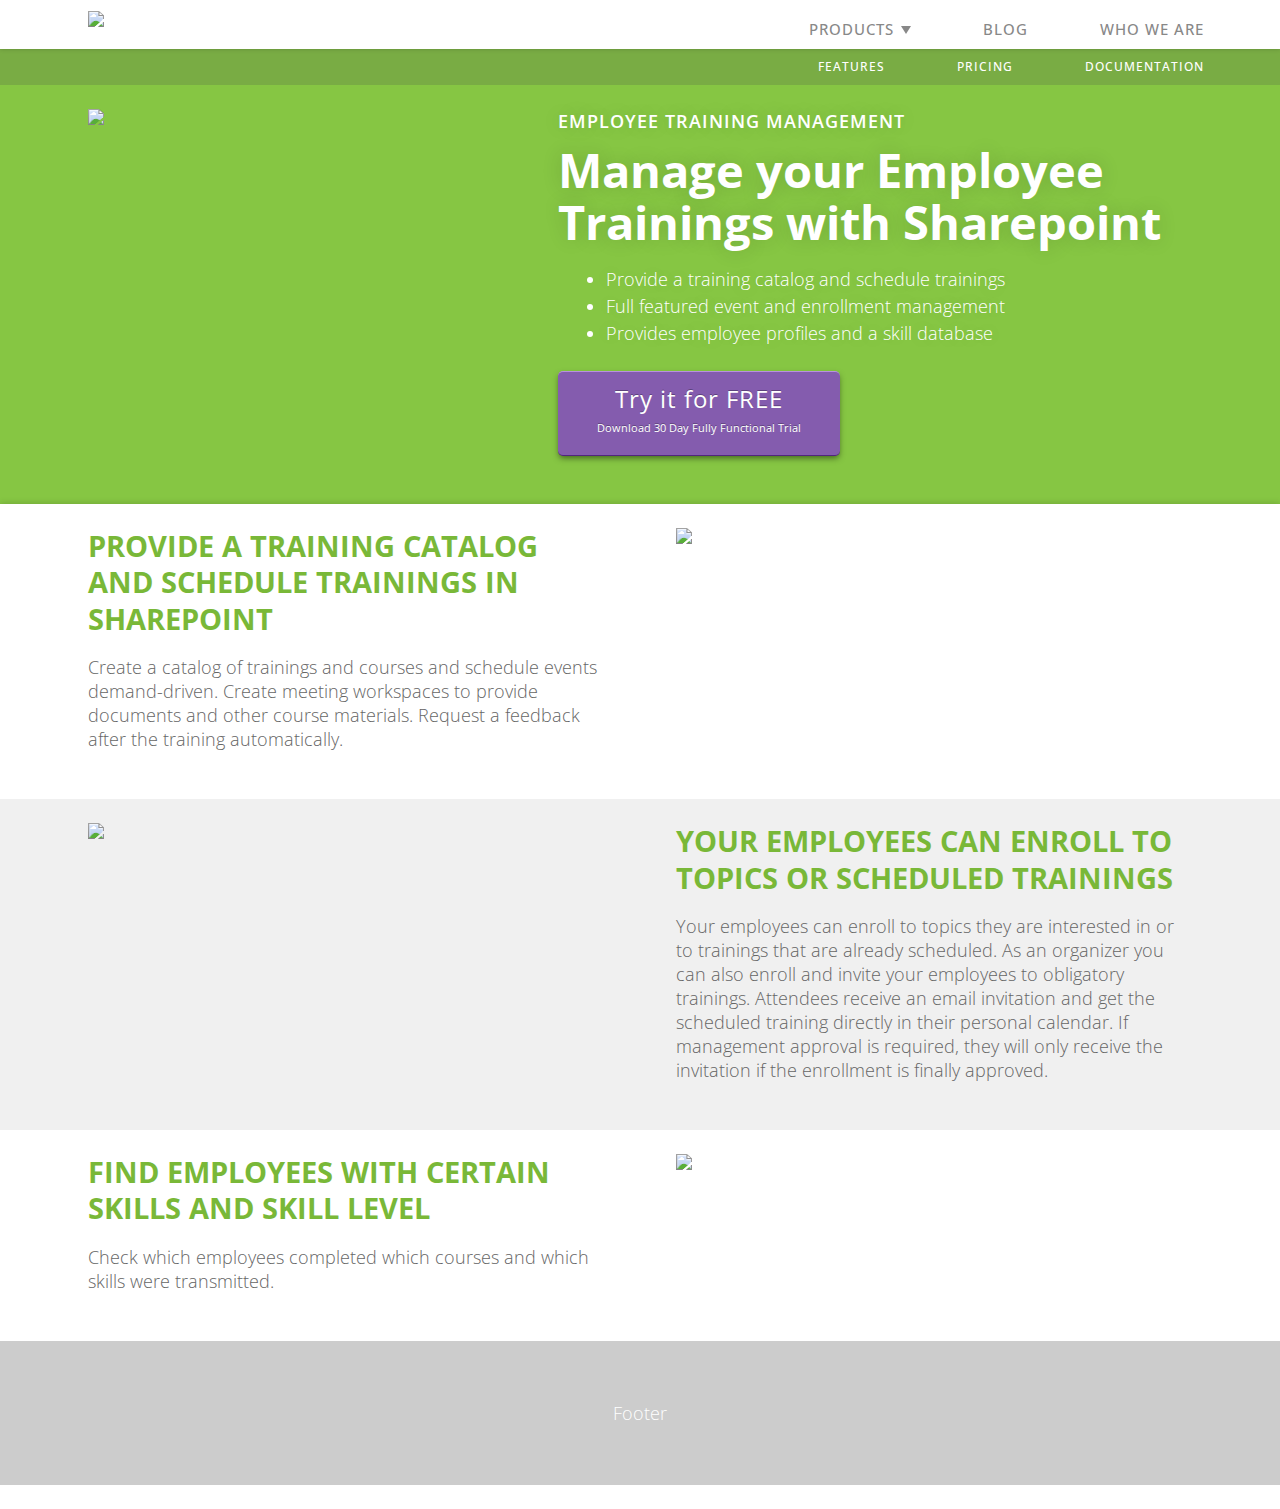
==== commit 9d4069c2: "updated typography and nav" ====
--- a/index.html
+++ b/index.html
@@ -6,7 +6,8 @@
 
     <title>GRID TEST</title>
 
-<link href='http://fonts.googleapis.com/css?family=Open+Sans:300italic,400italic,600italic,700italic,800italic,400,300,600,800,700' rel='stylesheet' type='text/css'>
+    <link href='http://fonts.googleapis.com/css?family=Open+Sans:300italic,400italic,600italic,700italic,800italic,400,300,600,800,700' rel='stylesheet' type='text/css'>
+    <link href='http://fonts.googleapis.com/css?family=Open+Sans+Condensed:300,700' rel='stylesheet' type='text/css'>
     <link rel="stylesheet" href="stylesheets/style.css"/>
   </head>
 
@@ -19,11 +20,11 @@
 <section class="header">
   <div class="wrapper">
     <div class="grid">
-         <div class="grid__item  one-half">
+         <div class="grid__item  one-half  palm-one-whole">
             <div class="logo">
                   <img src="http://placehold.it/250x50/eeeeee/bbbbbb">
             </div>
-         </div><div class="grid__item  one-half">
+         </div><div class="grid__item  one-half palm-one-whole">
                   <ul class="nav  nav--main nav--block ">
                       <li class="flyout"><a href="#" class="arrow_down">Products<b class="caret"></b></a>
                         <div class="flyout__content">
@@ -70,7 +71,7 @@
                   <img src="http://placehold.it/400x400/DDDDDD/444444" class="island">
               </div><div class="grid__item  three-fifths palm-one-whole">
                 <div class="island">
-                  <h1 class="product">EMPLOYEE TRAINING MANAGEMENT</h1> 
+                  <h1 class="product">Employee Training Management</h1> 
                   <h2 class="kilo">Manage your Employee Trainings with Sharepoint</h2>
                   <ul class="product">
                     <li>Provide a training catalog and schedule trainings</li>
@@ -88,7 +89,8 @@
 </section>
 
 
-<section>
+<section  style="
+    box-shadow: 0px -1px 6px rgba(0,0,0,0.15);">
       <div class="wrapper">
           <div class="grid">
              <div class="grid__item  one-half palm-one-whole">
--- a/stylesheets/style.css
+++ b/stylesheets/style.css
@@ -1,5 +1,4166 @@
-h1{font-weight:100}.greybox{font-family:'Open Sans', sans-serif !important;font-weight:100;font-size:1em !important}/*! normalize.css v2.1.0 | MIT License | git.io/normalize */article,aside,details,figcaption,figure,footer,header,hgroup,main,nav,section,summary{display:block}audio,canvas,video{display:inline-block}audio:not([controls]){display:none;height:0}[hidden]{display:none}html{font-family:sans-serif;-webkit-text-size-adjust:100%;-ms-text-size-adjust:100%}body{margin:0}a:focus{outline:thin dotted}a:active,a:hover{outline:0}h1{font-size:2em;margin:0.67em 0}abbr[title]{border-bottom:1px dotted}b,strong{font-weight:bold}dfn{font-style:italic}hr{-moz-box-sizing:content-box;box-sizing:content-box;height:0}mark{background:#ff0;color:#000}code,kbd,pre,samp{font-family:monospace, serif;font-size:1em}pre{white-space:pre-wrap}q{quotes:"\201C" "\201D" "\2018" "\2019"}small{font-size:80%}sub,sup{font-size:75%;line-height:0;position:relative;vertical-align:baseline}sup{top:-0.5em}sub{bottom:-0.25em}img{border:0}svg:not(:root){overflow:hidden}figure{margin:0}fieldset{border:1px solid #c0c0c0;margin:0 2px;padding:0.35em 0.625em 0.75em}legend{border:0;padding:0}button,input,select,textarea{font-family:inherit;font-size:100%;margin:0}button,input{line-height:normal}button,select{text-transform:none}button,html input[type="button"],input[type="reset"],input[type="submit"]{-webkit-appearance:button;cursor:pointer}button[disabled],html input[disabled]{cursor:default}input[type="checkbox"],input[type="radio"]{box-sizing:border-box;padding:0}input[type="search"]{-webkit-appearance:textfield;-moz-box-sizing:content-box;-webkit-box-sizing:content-box;box-sizing:content-box}input[type="search"]::-webkit-search-cancel-button,input[type="search"]::-webkit-search-decoration{-webkit-appearance:none}button::-moz-focus-inner,input::-moz-focus-inner{border:0;padding:0}textarea{overflow:auto;vertical-align:top}table{border-collapse:collapse;border-spacing:0}*,*:before,*:after{-webkit-box-sizing:border-box;-moz-box-sizing:border-box;-ms-box-sizing:border-box;-o-box-sizing:border-box;box-sizing:border-box}h1,h2,h3,h4,h5,h6,p,blockquote,pre,dl,dd,ol,ul,form,fieldset,legend,table,th,td,caption,hr{margin:0;padding:0}abbr[title],dfn[title]{cursor:help}u,ins{text-decoration:none}ins{border-bottom:1px solid}img{font-style:italic}label,input,textarea,button,select,option{cursor:pointer}.text-input:active,.text-input:focus,textarea:active,textarea:focus{cursor:text;outline:none}.cf:after,.nav:after,.island:after,.islet:after{content:"";display:table;clear:both}h1,h2,h3,h4,h5,h6,hgroup,ul,ol,dl,blockquote,p,address,table,fieldset,figure,pre,.form-fields>li,.media,.island,.islet{margin-bottom:24px;margin-bottom:1.33333rem}.islet h1,.islet h2,.islet h3,.islet h4,.islet h5,.islet h6,.islet hgroup,.islet ul,.islet ol,.islet dl,.islet blockquote,.islet p,.islet address,.islet table,.islet fieldset,.islet figure,.islet pre,.islet .form-fields>li,.islet .media,.islet .island,.islet .islet{margin-bottom:12px;margin-bottom:0.66667rem}.landmark{margin-bottom:48px;margin-bottom:2.66667rem}hr{margin-bottom:22px;margin-bottom:1.22222rem}ul,ol,dd{margin-left:48px;margin-left:2.66667rem}html{font:1.125em/1.33333 "Open Sans",sans-serif;overflow-y:scroll;min-height:100%}h1,.alpha{font-size:36px;font-size:2rem;line-height:1.33333}h2,.beta{font-size:30px;font-size:1.66667rem;line-height:1.6}h3,.gamma{font-size:24px;font-size:1.33333rem;line-height:1}h4,.delta{font-size:20px;font-size:1.11111rem;line-height:1.2}h5,.epsilon{font-size:16px;font-size:0.88889rem;line-height:1.5}h6,.zeta{font-size:14px;font-size:0.77778rem;line-height:1.71429}hgroup .hN{margin-bottom:0}.giga{font-size:96px;font-size:5.33333rem;line-height:1}.mega{font-size:72px;font-size:4rem;line-height:1}.kilo{font-size:48px;font-size:2.66667rem;line-height:1}.lede,.lead{font-size:20.25px;font-size:1.125rem;line-height:1.18519}.smallprint,.milli{font-size:12px;font-size:0.66667rem;line-height:2}.micro{font-size:10px;font-size:0.55556rem;line-height:2.4}q{quotes:"\2018" "\2019" "\201C" "\201D"}q:before{content:"\2018";content:open-quote}q:after{content:"\2019";content:close-quote}q q:before{content:"\201C";content:open-quote}q q:after{content:"\201D";content:close-quote}blockquote{quotes:"\201C" "\201D"}blockquote p:before{content:"\201C";content:open-quote}blockquote p:after{content:"";content:no-close-quote}blockquote p:last-of-type:after{content:"\201D";content:close-quote}blockquote q:before{content:"\2018";content:open-quote}blockquote q:after{content:"\2019";content:close-quote}blockquote{text-indent:-0.41em}blockquote p:last-of-type{margin-bottom:0}.source{display:block;text-indent:0}.source:before{content:"\2014"}pre{overflow:auto}pre mark{background:none;border-bottom:1px solid;color:inherit}.code-comment{opacity:0.75;filter:alpha(opacity=75)}.line-numbers{font-family:monospace, serif;list-style:decimal-leading-zero inside;white-space:nowrap;overflow:auto;margin-left:0}.line-numbers code{white-space:pre}img{max-width:100%}img[width],img[height]{max-width:none}.img--round{border-radius:4px}.img--right{float:right;margin-bottom:24px;margin-left:24px}.img--left{float:left;margin-right:24px;margin-bottom:24px}.img--center{display:block;margin-right:auto;margin-bottom:24px;margin-left:auto}.img--short{height:120px}.img--medium{height:240px}.img--tall{height:360px}figure>img{display:block}li>ul,li>ol{margin-bottom:0}.numbered-list{list-style-type:decimal}table{width:100%}th,td{padding:6px;text-align:left}@media screen and (min-width: 480px){th,td{padding:12px}}[colspan]{text-align:center}[colspan="1"]{text-align:left}[rowspan]{vertical-align:middle}[rowspan="1"]{vertical-align:top}.numerical{text-align:right}.t5{width:5%}.t10{width:10%}.t12{width:12.5%}.t15{width:15%}.t20{width:20%}.t25{width:25%}.t30{width:30%}.t33{width:33.333%}.t35{width:35%}.t37{width:37.5%}.t40{width:40%}.t45{width:45%}.t50{width:50%}.t55{width:55%}.t60{width:60%}.t62{width:62.5%}.t65{width:65%}.t66{width:66.666%}.t70{width:70%}.t75{width:75%}.t80{width:80%}.t85{width:85%}.t87{width:87.5%}.t90{width:90%}.t95{width:95%}.table--bordered th,.table--bordered td{border:1px solid #ccc}.table--bordered th:empty,.table--bordered td:empty{border:none}.table--bordered thead tr:last-child th{border-bottom-width:2px}.table--bordered tbody tr th:last-of-type{border-right-width:2px}.table--striped tbody tr:nth-of-type(odd){background-color:#ffc}.table--data{font:12px/1.5 sans-serif}fieldset{padding:24px}.form-fields{list-style:none;margin:0}.form-fields>li:last-child{margin-bottom:0}label,.label{display:block}.additional{display:block;font-weight:normal}.check-list{list-style:none;margin:0}.check-label,.check-list label,.check-list .label{display:inline-block}.spoken-form label{display:inline-block;font:inherit}.extra-help{display:inline-block;visibility:hidden}.text-input:active+.extra-help,.text-input:focus+.extra-help{visibility:visible}.grid{margin-left:-24px;list-style:none;margin-bottom:0}.grid>.grid{margin-left:0}.grid__item{display:inline-block;width:100%;padding-left:24px;vertical-align:top}.nav{list-style:none;margin-left:0}.nav>li,.nav>li>a{display:inline-block;*display:inline;zoom:1}.nav--stacked>li{display:list-item}.nav--stacked>li>a{display:block}.nav--banner{text-align:center}.nav--block,.options{line-height:1;letter-spacing:-0.31em;word-spacing:-0.43em;white-space:nowrap}.nav--block>li,.options>li{letter-spacing:normal;word-spacing:normal}.nav--block>li>a,.options>li>a{padding:12px}.nav--fit{display:table;width:100%}.nav--fit>li{display:table-cell}.nav--fit>li>a{display:block}.nav--keywords>li:after{content:"\002C" "\00A0"}.nav--keywords>li:last-child:after{display:none}.options>li>a{border:0 solid #ccc;border-width:1px;border-left-width:0}.options>li:first-child>a{border-left-width:1px;border-top-left-radius:4px;border-bottom-left-radius:4px}.options>li:last-child>a{border-top-right-radius:4px;border-bottom-right-radius:4px}.island,.islet{display:block}.island{padding:24px}.island>:last-child,.islet>:last-child{margin-bottom:0}.islet{padding:12px}.flyout,.flyout--alt{position:relative;overflow:hidden}.flyout__content{position:absolute;top:100%;left:-99999px}.flyout:hover,.flyout--alt:hover{overflow:visible}.flyout:hover>.flyout__content{left:0}.flyout--alt:hover>.flyout__content{top:0;left:100%}/*!*
+@charset "UTF-8";
+/*------------------------------------*\
+    YOUR-PROJECT.CSS
+\*------------------------------------*/
+/**
+ *
+ * compass watch
+ *
+ * Here we set up some variables, include the inuit.css framework, then add our
+ * project-specific components afterwards.
+ */
+/**
+ * Setup
+ */
+/*------------------------------------*\
+    VARS.SCSS
+\*------------------------------------*/
+/**
+ * Any variables you find set in inuit.css’ `_vars.scss` that you do not wish to
+ * keep, simply redefine here. This means that if inuit.css, for example, sets
+ * your `$base-font-size` at 16px and you wish it to be 14px, simply redeclare
+ * that variable in this file. inuit.css ignores its own variables in favour of
+ * using your own, so you can completely modify how inuit.css works without ever
+ * having to alter the framework itself.
+ */
+/*------------------------------------*\
+    $OBJECTS-AND-ABSTRACTIONS
+\*------------------------------------*/
+/**
+ * All of inuit.css’ objects and abstractions are initially turned off by
+ * default. This means that you start any project with as little as possible,
+ * and introducing objects and abstractions is as simple as switching the
+ * following variables to `true`.
+ */
+/*------------------------------------*\
+    $OVERRIDES
+\*------------------------------------*/
+/**
+ * Place any variables that should override inuit.css’ defaults here.
+ */
+/* line 67, ../sass/_vars.scss */
+h1 {
+  font-weight: 100;
+}
+
+/* line 71, ../sass/_vars.scss */
+.greybox {
+  font-family: 'Open Sans', sans-serif !important;
+  font-weight: 100;
+  font-size: 1em !important;
+}
+
+/*------------------------------------*\
+    $CUSTOM
+\*------------------------------------*/
+/**
+ * Place any of your own variables that sit on top of inuit.css here.
+ */
+/*------------------------------------*\
+    $DEFAULTS
+\*------------------------------------*/
+/**
+ * inuit.css’ default variables. Redefine these in your `_vars.scss` file (found
+ * in the inuit.css-web-template) to override them.
+ */
+/*------------------------------------*\
+    $DEBUG
+\*------------------------------------*/
+/**
+ * Debug mode will visually highlight any potential markup/accessibility quirks
+ * in the browser. Set to `true` or `false`.
+ */
+/*------------------------------------*\
+    $BORDER-BOX
+\*------------------------------------*/
+/**
+ * Do you want all elements to adopt `box-sizing:border-box;` as per
+ * paulirish.com/2012/box-sizing-border-box-ftw ?
+ */
+/*------------------------------------*\
+    $BASE
+\*------------------------------------*/
+/**
+ * Base stuff
+ */
+/**
+ * Base font-family.
+ */
+/**
+ * Default colour for objects’ borders etc.
+ */
+/*------------------------------------*\
+    $RESPONSIVE
+\*------------------------------------*/
+/**
+ * Responsiveness?
+ */
+/**
+ * Responsiveness for widescreen/high resolution desktop monitors and beyond?
+ * Note: `$responsive` variable above must be set to true before enabling this.
+ */
+/**
+ * Responsive push and pull produce a LOT of code, only turn them on if you
+ * definitely need them.
+ */
+/**
+ * Note: `$push` variable above must be set to true before enabling these.
+ */
+/**
+ * Note: `$pull` variable above must be set to true before enabling these.
+ */
+/**
+ * Tell inuit.css when breakpoints start.
+ */
+/*------------------------------------*\
+    $FONT-SIZES
+\*------------------------------------*/
+/**
+ * Font-sizes (in pixels). Refer to relevant sections for their implementations.
+ */
+/*------------------------------------*\
+    $QUOTES
+\*------------------------------------*/
+/**
+ * English quote marks?
+ */
+/**
+ * If you want English quotes then please do not edit these; they’re only here
+ * because Sass needs them.
+ */
+/**
+ * If you need non-English quotes, please alter the following values accordingly:
+ */
+/*------------------------------------*\
+    $BRAND
+\*------------------------------------*/
+/**
+ * Brand stuff
+ */
+/**
+ * How big would you like round corners to be by default?
+ */
+/*------------------------------------*\
+    $OBJECTS AND ABSTRACTIONS
+\*------------------------------------*/
+/**
+ * Which objects and abstractions would you like to use?
+ */
+/*------------------------------------*\
+    $FRAMEWORK
+\*------------------------------------*/
+/**
+ * inuit.css will work these next ones out for use within the framework.
+ *
+ * Assign our `$base-line-height` to a new spacing var for more transparency.
+ */
+/*------------------------------------*\
+    $MIXINS
+\*------------------------------------*/
+/**
+ * Create a fully formed type style (sizing and vertical rhythm) by passing in a
+ * single value, e.g.:
+ *
+   `@include font-size(10px);`
+ *
+ * Thanks to @redclov3r for the `line-height` Sass:
+ * twitter.com/redclov3r/status/250301539321798657
+ */
+/**
+ * Style any number of headings in one fell swoop, e.g.:
+ *
+   .foo{
+       @include headings(1, 3){
+           color:#BADA55;
+       }
+    }
+ *
+ * With thanks to @lar_zzz, @paranoida, @rowanmanning and ultimately
+ * @thierrylemoulec for refining and improving my initial mixin.
+ */
+/**
+ * Create vendor-prefixed CSS in one go, e.g.
+ *
+   `@include vendor(border-radius, 4px);`
+ *
+ */
+/**
+ * Create CSS keyframe animations for all vendors in one go, e.g.:
+ *
+   .foo{
+       @include vendor(animation, shrink 3s);
+   }
+
+   @include keyframe(shrink){
+       from{
+           font-size:5em;
+       }
+   }
+ *
+ * Courtesy of @integralist: twitter.com/integralist/status/260484115315437569
+ */
+/**
+ * Force overly long spans of text to truncate, e.g.:
+ *
+   `@include truncate(100%);`
+ *
+ * Where `$truncation-boundary` is a united measurement.
+ */
+/**
+ * CSS arrows!!! But... before you read on, you might want to grab a coffee...
+ *
+ * This mixin creates a CSS arrow on a given element. We can have the arrow
+ * appear in one of 12 locations, thus:
+ *
+ *       01    02    03
+ *    +------------------+
+ * 12 |                  | 04
+ *    |                  |
+ * 11 |                  | 05
+ *    |                  |
+ * 10 |                  | 06
+ *    +------------------+
+ *       09    08    07
+ *
+ * You pass this position in along with a desired arrow color and optional
+ * border color, for example:
+ *
+ * `@include arrow(top, left, red)`
+ *
+ * for just a single, red arrow, or:
+ *
+ * `@include arrow(bottom, center, red, black)`
+ *
+ * which will create a red triangle with a black border which sits at the bottom
+ * center of the element. Call the mixin thus:
+ *
+   .foo{
+       background-color:#BADA55;
+       border:1px solid #ACE;
+       @include arrow(top, left, #BADA55, #ACE);
+   }
+ *
+ */
+/**
+ * Media query mixin.
+ *
+ * It’s not great practice to define solid breakpoints up-front, preferring to
+ * modify your design when it needs it, rather than assuming you’ll want a
+ * change at ‘mobile’. However, as inuit.css is required to take a hands off
+ * approach to design decisions, this is the closest we can get to baked-in
+ * responsiveness. It’s flexible enough to allow you to set your own breakpoints
+ * but solid enough to be frameworkified.
+ *
+ * We define some broad breakpoints in our vars file that are picked up here
+ * for use in a simple media query mixin. Our options are:
+ *
+ * palm
+ * lap
+ * lap-and-up
+ * portable
+ * desk
+ * desk-wide
+ *
+ * Not using a media query will, naturally, serve styles to all devices.
+ *
+ * `@include media-query(palm){ [styles here] }`
+ *
+ * We work out your end points for you:
+ */
+/*! normalize.css v2.1.0 | MIT License | git.io/normalize */
+/* ==========================================================================
+   HTML5 display definitions
+   ========================================================================== */
+/*
+ * Correct `block` display not defined in IE 8/9.
+ */
+/* line 22, ../../../../../Library/Ruby/Gems/2.0.0/gems/compass-inuit-5.0.2/stylesheets/compass-inuit/generic/_normalize.scss */
+article,
+aside,
+details,
+figcaption,
+figure,
+footer,
+header,
+hgroup,
+main,
+nav,
+section,
+summary {
+  display: block;
+}
+
+/*
+ * Correct `inline-block` display not defined in IE 8/9.
+ */
+/* line 32, ../../../../../Library/Ruby/Gems/2.0.0/gems/compass-inuit-5.0.2/stylesheets/compass-inuit/generic/_normalize.scss */
+audio,
+canvas,
+video {
+  display: inline-block;
+}
+
+/*
+ * Prevent modern browsers from displaying `audio` without controls.
+ * Remove excess height in iOS 5 devices.
+ */
+/* line 41, ../../../../../Library/Ruby/Gems/2.0.0/gems/compass-inuit-5.0.2/stylesheets/compass-inuit/generic/_normalize.scss */
+audio:not([controls]) {
+  display: none;
+  height: 0;
+}
+
+/*
+ * Address styling not present in IE 8/9.
+ */
+/* line 50, ../../../../../Library/Ruby/Gems/2.0.0/gems/compass-inuit-5.0.2/stylesheets/compass-inuit/generic/_normalize.scss */
+[hidden] {
+  display: none;
+}
+
+/* ==========================================================================
+   Base
+   ========================================================================== */
+/*
+ * 1. Set default font family to sans-serif.
+ * 2. Prevent iOS text size adjust after orientation change, without disabling
+ *    user zoom.
+ */
+/* line 64, ../../../../../Library/Ruby/Gems/2.0.0/gems/compass-inuit-5.0.2/stylesheets/compass-inuit/generic/_normalize.scss */
+html {
+  font-family: sans-serif;
+  /* 1 */
+  -webkit-text-size-adjust: 100%;
+  /* 2 */
+  -ms-text-size-adjust: 100%;
+  /* 2 */
+}
+
+/*
+ * Remove default margin.
+ */
+/* line 74, ../../../../../Library/Ruby/Gems/2.0.0/gems/compass-inuit-5.0.2/stylesheets/compass-inuit/generic/_normalize.scss */
+body {
+  margin: 0;
+}
+
+/* ==========================================================================
+   Links
+   ========================================================================== */
+/*
+ * Address `outline` inconsistency between Chrome and other browsers.
+ */
+/* line 86, ../../../../../Library/Ruby/Gems/2.0.0/gems/compass-inuit-5.0.2/stylesheets/compass-inuit/generic/_normalize.scss */
+a:focus {
+  outline: thin dotted;
+}
+
+/*
+ * Improve readability when focused and also mouse hovered in all browsers.
+ */
+/* line 95, ../../../../../Library/Ruby/Gems/2.0.0/gems/compass-inuit-5.0.2/stylesheets/compass-inuit/generic/_normalize.scss */
+a:active,
+a:hover {
+  outline: 0;
+}
+
+/* ==========================================================================
+   Typography
+   ========================================================================== */
+/*
+ * Address variable `h1` font-size and margin within `section` and `article`
+ * contexts in Firefox 4+, Safari 5, and Chrome.
+ */
+/* line 108, ../../../../../Library/Ruby/Gems/2.0.0/gems/compass-inuit-5.0.2/stylesheets/compass-inuit/generic/_normalize.scss */
+h1 {
+  font-size: 2em;
+  margin: 0.67em 0;
+}
+
+/*
+ * Address styling not present in IE 8/9, Safari 5, and Chrome.
+ */
+/* line 117, ../../../../../Library/Ruby/Gems/2.0.0/gems/compass-inuit-5.0.2/stylesheets/compass-inuit/generic/_normalize.scss */
+abbr[title] {
+  border-bottom: 1px dotted;
+}
+
+/*
+ * Address style set to `bolder` in Firefox 4+, Safari 5, and Chrome.
+ */
+/* line 126, ../../../../../Library/Ruby/Gems/2.0.0/gems/compass-inuit-5.0.2/stylesheets/compass-inuit/generic/_normalize.scss */
+b,
+strong {
+  font-weight: bold;
+}
+
+/*
+ * Address styling not present in Safari 5 and Chrome.
+ */
+/* line 134, ../../../../../Library/Ruby/Gems/2.0.0/gems/compass-inuit-5.0.2/stylesheets/compass-inuit/generic/_normalize.scss */
+dfn {
+  font-style: italic;
+}
+
+/*
+ * Address differences between Firefox and other browsers.
+ */
+/* line 142, ../../../../../Library/Ruby/Gems/2.0.0/gems/compass-inuit-5.0.2/stylesheets/compass-inuit/generic/_normalize.scss */
+hr {
+  -moz-box-sizing: content-box;
+  box-sizing: content-box;
+  height: 0;
+}
+
+/*
+ * Address styling not present in IE 8/9.
+ */
+/* line 152, ../../../../../Library/Ruby/Gems/2.0.0/gems/compass-inuit-5.0.2/stylesheets/compass-inuit/generic/_normalize.scss */
+mark {
+  background: #ff0;
+  color: #000;
+}
+
+/*
+ * Correct font family set oddly in Safari 5 and Chrome.
+ */
+/* line 164, ../../../../../Library/Ruby/Gems/2.0.0/gems/compass-inuit-5.0.2/stylesheets/compass-inuit/generic/_normalize.scss */
+code,
+kbd,
+pre,
+samp {
+  font-family: monospace, serif;
+  font-size: 1em;
+}
+
+/*
+ * Improve readability of pre-formatted text in all browsers.
+ */
+/* line 173, ../../../../../Library/Ruby/Gems/2.0.0/gems/compass-inuit-5.0.2/stylesheets/compass-inuit/generic/_normalize.scss */
+pre {
+  white-space: pre-wrap;
+}
+
+/*
+ * Set consistent quote types.
+ */
+/* line 181, ../../../../../Library/Ruby/Gems/2.0.0/gems/compass-inuit-5.0.2/stylesheets/compass-inuit/generic/_normalize.scss */
+q {
+  quotes: "\201C" "\201D" "\2018" "\2019";
+}
+
+/*
+ * Address inconsistent and variable font size in all browsers.
+ */
+/* line 189, ../../../../../Library/Ruby/Gems/2.0.0/gems/compass-inuit-5.0.2/stylesheets/compass-inuit/generic/_normalize.scss */
+small {
+  font-size: 80%;
+}
+
+/*
+ * Prevent `sub` and `sup` affecting `line-height` in all browsers.
+ */
+/* line 198, ../../../../../Library/Ruby/Gems/2.0.0/gems/compass-inuit-5.0.2/stylesheets/compass-inuit/generic/_normalize.scss */
+sub,
+sup {
+  font-size: 75%;
+  line-height: 0;
+  position: relative;
+  vertical-align: baseline;
+}
+
+/* line 205, ../../../../../Library/Ruby/Gems/2.0.0/gems/compass-inuit-5.0.2/stylesheets/compass-inuit/generic/_normalize.scss */
+sup {
+  top: -0.5em;
+}
+
+/* line 209, ../../../../../Library/Ruby/Gems/2.0.0/gems/compass-inuit-5.0.2/stylesheets/compass-inuit/generic/_normalize.scss */
+sub {
+  bottom: -0.25em;
+}
+
+/* ==========================================================================
+   Embedded content
+   ========================================================================== */
+/*
+ * Remove border when inside `a` element in IE 8/9.
+ */
+/* line 221, ../../../../../Library/Ruby/Gems/2.0.0/gems/compass-inuit-5.0.2/stylesheets/compass-inuit/generic/_normalize.scss */
+img {
+  border: 0;
+}
+
+/*
+ * Correct overflow displayed oddly in IE 9.
+ */
+/* line 229, ../../../../../Library/Ruby/Gems/2.0.0/gems/compass-inuit-5.0.2/stylesheets/compass-inuit/generic/_normalize.scss */
+svg:not(:root) {
+  overflow: hidden;
+}
+
+/* ==========================================================================
+   Figures
+   ========================================================================== */
+/*
+ * Address margin not present in IE 8/9 and Safari 5.
+ */
+/* line 241, ../../../../../Library/Ruby/Gems/2.0.0/gems/compass-inuit-5.0.2/stylesheets/compass-inuit/generic/_normalize.scss */
+figure {
+  margin: 0;
+}
+
+/* ==========================================================================
+   Forms
+   ========================================================================== */
+/*
+ * Define consistent border, margin, and padding.
+ */
+/* line 253, ../../../../../Library/Ruby/Gems/2.0.0/gems/compass-inuit-5.0.2/stylesheets/compass-inuit/generic/_normalize.scss */
+fieldset {
+  border: 1px solid #c0c0c0;
+  margin: 0 2px;
+  padding: 0.35em 0.625em 0.75em;
+}
+
+/*
+ * 1. Correct `color` not being inherited in IE 8/9.
+ * 2. Remove padding so people aren't caught out if they zero out fieldsets.
+ */
+/* line 264, ../../../../../Library/Ruby/Gems/2.0.0/gems/compass-inuit-5.0.2/stylesheets/compass-inuit/generic/_normalize.scss */
+legend {
+  border: 0;
+  /* 1 */
+  padding: 0;
+  /* 2 */
+}
+
+/*
+ * 1. Correct font family not being inherited in all browsers.
+ * 2. Correct font size not being inherited in all browsers.
+ * 3. Address margins set differently in Firefox 4+, Safari 5, and Chrome.
+ */
+/* line 278, ../../../../../Library/Ruby/Gems/2.0.0/gems/compass-inuit-5.0.2/stylesheets/compass-inuit/generic/_normalize.scss */
+button,
+input,
+select,
+textarea {
+  font-family: inherit;
+  /* 1 */
+  font-size: 100%;
+  /* 2 */
+  margin: 0;
+  /* 3 */
+}
+
+/*
+ * Address Firefox 4+ setting `line-height` on `input` using `!important` in
+ * the UA stylesheet.
+ */
+/* line 290, ../../../../../Library/Ruby/Gems/2.0.0/gems/compass-inuit-5.0.2/stylesheets/compass-inuit/generic/_normalize.scss */
+button,
+input {
+  line-height: normal;
+}
+
+/*
+ * Address inconsistent `text-transform` inheritance for `button` and `select`.
+ * All other form control elements do not inherit `text-transform` values.
+ * Correct `button` style inheritance in Chrome, Safari 5+, and IE 8+.
+ * Correct `select` style inheritance in Firefox 4+ and Opera.
+ */
+/* line 302, ../../../../../Library/Ruby/Gems/2.0.0/gems/compass-inuit-5.0.2/stylesheets/compass-inuit/generic/_normalize.scss */
+button,
+select {
+  text-transform: none;
+}
+
+/*
+ * 1. Avoid the WebKit bug in Android 4.0.* where (2) destroys native `audio`
+ *    and `video` controls.
+ * 2. Correct inability to style clickable `input` types in iOS.
+ * 3. Improve usability and consistency of cursor style between image-type
+ *    `input` and others.
+ */
+/* line 317, ../../../../../Library/Ruby/Gems/2.0.0/gems/compass-inuit-5.0.2/stylesheets/compass-inuit/generic/_normalize.scss */
+button,
+html input[type="button"],
+input[type="reset"],
+input[type="submit"] {
+  -webkit-appearance: button;
+  /* 2 */
+  cursor: pointer;
+  /* 3 */
+}
+
+/*
+ * Re-set default cursor for disabled elements.
+ */
+/* line 327, ../../../../../Library/Ruby/Gems/2.0.0/gems/compass-inuit-5.0.2/stylesheets/compass-inuit/generic/_normalize.scss */
+button[disabled],
+html input[disabled] {
+  cursor: default;
+}
+
+/*
+ * 1. Address box sizing set to `content-box` in IE 8/9.
+ * 2. Remove excess padding in IE 8/9.
+ */
+/* line 337, ../../../../../Library/Ruby/Gems/2.0.0/gems/compass-inuit-5.0.2/stylesheets/compass-inuit/generic/_normalize.scss */
+input[type="checkbox"],
+input[type="radio"] {
+  box-sizing: border-box;
+  /* 1 */
+  padding: 0;
+  /* 2 */
+}
+
+/*
+ * 1. Address `appearance` set to `searchfield` in Safari 5 and Chrome.
+ * 2. Address `box-sizing` set to `border-box` in Safari 5 and Chrome
+ *    (include `-moz` to future-proof).
+ */
+/* line 348, ../../../../../Library/Ruby/Gems/2.0.0/gems/compass-inuit-5.0.2/stylesheets/compass-inuit/generic/_normalize.scss */
+input[type="search"] {
+  -webkit-appearance: textfield;
+  /* 1 */
+  -moz-box-sizing: content-box;
+  -webkit-box-sizing: content-box;
+  /* 2 */
+  box-sizing: content-box;
+}
+
+/*
+ * Remove inner padding and search cancel button in Safari 5 and Chrome
+ * on OS X.
+ */
+/* line 361, ../../../../../Library/Ruby/Gems/2.0.0/gems/compass-inuit-5.0.2/stylesheets/compass-inuit/generic/_normalize.scss */
+input[type="search"]::-webkit-search-cancel-button,
+input[type="search"]::-webkit-search-decoration {
+  -webkit-appearance: none;
+}
+
+/*
+ * Remove inner padding and border in Firefox 4+.
+ */
+/* line 370, ../../../../../Library/Ruby/Gems/2.0.0/gems/compass-inuit-5.0.2/stylesheets/compass-inuit/generic/_normalize.scss */
+button::-moz-focus-inner,
+input::-moz-focus-inner {
+  border: 0;
+  padding: 0;
+}
+
+/*
+ * 1. Remove default vertical scrollbar in IE 8/9.
+ * 2. Improve readability and alignment in all browsers.
+ */
+/* line 380, ../../../../../Library/Ruby/Gems/2.0.0/gems/compass-inuit-5.0.2/stylesheets/compass-inuit/generic/_normalize.scss */
+textarea {
+  overflow: auto;
+  /* 1 */
+  vertical-align: top;
+  /* 2 */
+}
+
+/* ==========================================================================
+   Tables
+   ========================================================================== */
+/*
+ * Remove most spacing between table cells.
+ */
+/* line 393, ../../../../../Library/Ruby/Gems/2.0.0/gems/compass-inuit-5.0.2/stylesheets/compass-inuit/generic/_normalize.scss */
+table {
+  border-collapse: collapse;
+  border-spacing: 0;
+}
+
+/*------------------------------------*\
+    $RESET
+\*------------------------------------*/
+/**
+ * A more considered reset; more of a restart...
+ * As per: csswizardry.com/2011/10/reset-restarted
+ */
+/**
+* Let’s make the box model all nice, shall we...?
+*/
+/* line 16, ../../../../../Library/Ruby/Gems/2.0.0/gems/compass-inuit-5.0.2/stylesheets/compass-inuit/generic/_reset.scss */
+*, *:before, *:after {
+  -webkit-box-sizing: border-box;
+  -moz-box-sizing: border-box;
+  -ms-box-sizing: border-box;
+  -o-box-sizing: border-box;
+  box-sizing: border-box;
+}
+
+/**
+ * The usual...
+ */
+/* line 30, ../../../../../Library/Ruby/Gems/2.0.0/gems/compass-inuit-5.0.2/stylesheets/compass-inuit/generic/_reset.scss */
+h1, h2, h3, h4, h5, h6,
+p, blockquote, pre,
+dl, dd, ol, ul,
+form, fieldset, legend,
+table, th, td, caption,
+hr {
+  margin: 0;
+  padding: 0;
+}
+
+/**
+ * Give a help cursor to elements that give extra info on `:hover`.
+ */
+/* line 38, ../../../../../Library/Ruby/Gems/2.0.0/gems/compass-inuit-5.0.2/stylesheets/compass-inuit/generic/_reset.scss */
+abbr[title], dfn[title] {
+  cursor: help;
+}
+
+/**
+ * Remove underlines from potentially troublesome elements.
+ */
+/* line 45, ../../../../../Library/Ruby/Gems/2.0.0/gems/compass-inuit-5.0.2/stylesheets/compass-inuit/generic/_reset.scss */
+u, ins {
+  text-decoration: none;
+}
+
+/**
+ * Apply faux underline via `border-bottom`.
+ */
+/* line 52, ../../../../../Library/Ruby/Gems/2.0.0/gems/compass-inuit-5.0.2/stylesheets/compass-inuit/generic/_reset.scss */
+ins {
+  border-bottom: 1px solid;
+}
+
+/**
+ * So that `alt` text is visually offset if images don’t load.
+ */
+/* line 59, ../../../../../Library/Ruby/Gems/2.0.0/gems/compass-inuit-5.0.2/stylesheets/compass-inuit/generic/_reset.scss */
+img {
+  font-style: italic;
+}
+
+/**
+ * Give form elements some cursor interactions...
+ */
+/* line 71, ../../../../../Library/Ruby/Gems/2.0.0/gems/compass-inuit-5.0.2/stylesheets/compass-inuit/generic/_reset.scss */
+label,
+input,
+textarea,
+button,
+select,
+option {
+  cursor: pointer;
+}
+
+/* line 77, ../../../../../Library/Ruby/Gems/2.0.0/gems/compass-inuit-5.0.2/stylesheets/compass-inuit/generic/_reset.scss */
+.text-input:active,
+.text-input:focus,
+textarea:active,
+textarea:focus {
+  cursor: text;
+  outline: none;
+}
+
+/*------------------------------------*\
+    $CLEARFIX
+\*------------------------------------*/
+/**
+ * Micro clearfix, as per: css-101.org/articles/clearfix/latest-new-clearfix-so-far.php
+ * Extend the clearfix class with Sass to avoid the `.cf` class appearing over
+ * and over in your markup.
+ */
+/* line 10, ../../../../../Library/Ruby/Gems/2.0.0/gems/compass-inuit-5.0.2/stylesheets/compass-inuit/generic/_clearfix.scss */
+.cf:after, .nav:after, .island:after,
+.islet:after {
+  content: "";
+  display: table;
+  clear: both;
+}
+
+/*------------------------------------*\
+    $SHARED
+\*------------------------------------*/
+/**
+ * Where `margin-bottom` is concerned, this value will be the same as the
+ * base line-height. This allows us to keep a consistent vertical rhythm.
+ * As per: csswizardry.com/2012/06/single-direction-margin-declarations
+ */
+/**
+ * Base elements
+ */
+/* line 24, ../../../../../Library/Ruby/Gems/2.0.0/gems/compass-inuit-5.0.2/stylesheets/compass-inuit/generic/_shared.scss */
+h1, h2, h3, h4, h5, h6, hgroup,
+ul, ol, dl,
+blockquote, p, address,
+table,
+fieldset, figure,
+pre,
+.form-fields > li,
+.media,
+.island,
+.islet {
+  margin-bottom: 24px;
+  margin-bottom: 1.33333rem;
+}
+/* line 28, ../../../../../Library/Ruby/Gems/2.0.0/gems/compass-inuit-5.0.2/stylesheets/compass-inuit/generic/_shared.scss */
+.islet h1, .islet h2, .islet h3, .islet h4, .islet h5, .islet h6, .islet hgroup, .islet
+ul, .islet ol, .islet dl, .islet
+blockquote, .islet p, .islet address, .islet
+table, .islet
+fieldset, .islet figure, .islet
+pre, .islet .form-fields > li, .islet
+.media, .islet
+.island, .islet
+.islet {
+  margin-bottom: 12px;
+  margin-bottom: 0.66667rem;
+}
+
+/**
+ * Doubled up `margin-bottom` helper class.
+ */
+/* line 38, ../../../../../Library/Ruby/Gems/2.0.0/gems/compass-inuit-5.0.2/stylesheets/compass-inuit/generic/_shared.scss */
+.landmark {
+  margin-bottom: 48px;
+  margin-bottom: 2.66667rem;
+}
+
+/**
+ * `hr` elements only take up a few pixels, so we need to give them special
+ * treatment regarding vertical rhythm.
+ */
+/* line 48, ../../../../../Library/Ruby/Gems/2.0.0/gems/compass-inuit-5.0.2/stylesheets/compass-inuit/generic/_shared.scss */
+hr {
+  margin-bottom: 22px;
+  margin-bottom: 1.22222rem;
+}
+
+/**
+ * Where `margin-left` is concerned we want to try and indent certain elements
+ * by a consistent amount. Define that amount once, here.
+ */
+/* line 58, ../../../../../Library/Ruby/Gems/2.0.0/gems/compass-inuit-5.0.2/stylesheets/compass-inuit/generic/_shared.scss */
+ul, ol, dd {
+  margin-left: 48px;
+  margin-left: 2.66667rem;
+}
+
+/*------------------------------------*\
+    $MAIN
+\*------------------------------------*/
+/* line 4, ../../../../../Library/Ruby/Gems/2.0.0/gems/compass-inuit-5.0.2/stylesheets/compass-inuit/base/_main.scss */
+html {
+  font: 1.125em/1.33333 "Open Sans", sans-serif;
+  overflow-y: scroll;
+  min-height: 100%;
+}
+
+/*------------------------------------*\
+    $HEADINGS
+\*------------------------------------*/
+/**
+ * As per: csswizardry.com/2012/02/pragmatic-practical-font-sizing-in-css
+ *
+ * When we define a heading we also define a corresponding class to go with it.
+ * This allows us to apply, say, `class=alpha` to a `h3`; a double-stranded
+ * heading hierarchy.
+ */
+/* line 11, ../../../../../Library/Ruby/Gems/2.0.0/gems/compass-inuit-5.0.2/stylesheets/compass-inuit/base/_headings.scss */
+h1, .alpha {
+  font-size: 36px;
+  font-size: 2rem;
+  line-height: 1.33333;
+}
+
+/* line 14, ../../../../../Library/Ruby/Gems/2.0.0/gems/compass-inuit-5.0.2/stylesheets/compass-inuit/base/_headings.scss */
+h2, .beta {
+  font-size: 30px;
+  font-size: 1.66667rem;
+  line-height: 1.6;
+}
+
+/* line 17, ../../../../../Library/Ruby/Gems/2.0.0/gems/compass-inuit-5.0.2/stylesheets/compass-inuit/base/_headings.scss */
+h3, .gamma {
+  font-size: 24px;
+  font-size: 1.33333rem;
+  line-height: 1;
+}
+
+/* line 20, ../../../../../Library/Ruby/Gems/2.0.0/gems/compass-inuit-5.0.2/stylesheets/compass-inuit/base/_headings.scss */
+h4, .delta {
+  font-size: 20px;
+  font-size: 1.11111rem;
+  line-height: 1.2;
+}
+
+/* line 23, ../../../../../Library/Ruby/Gems/2.0.0/gems/compass-inuit-5.0.2/stylesheets/compass-inuit/base/_headings.scss */
+h5, .epsilon {
+  font-size: 16px;
+  font-size: 0.88889rem;
+  line-height: 1.5;
+}
+
+/* line 26, ../../../../../Library/Ruby/Gems/2.0.0/gems/compass-inuit-5.0.2/stylesheets/compass-inuit/base/_headings.scss */
+h6, .zeta {
+  font-size: 14px;
+  font-size: 0.77778rem;
+  line-height: 1.71429;
+}
+
+/**
+ * Heading groups and generic any-heading class.
+ * To target any heading of any level simply apply a class of `.hN`, e.g.:
+ *
+   <hgroup>
+       <h1 class=hN>inuit.css</h1>
+       <h2 class=hN>Best. Framework. Ever!</h2>
+   </hgroup>
+ *
+ */
+/* line 43, ../../../../../Library/Ruby/Gems/2.0.0/gems/compass-inuit-5.0.2/stylesheets/compass-inuit/base/_headings.scss */
+hgroup .hN {
+  margin-bottom: 0;
+}
+
+/**
+ * A series of classes for setting massive type; for use in heroes, mastheads,
+ * promos, etc.
+ */
+/* line 52, ../../../../../Library/Ruby/Gems/2.0.0/gems/compass-inuit-5.0.2/stylesheets/compass-inuit/base/_headings.scss */
+.giga {
+  font-size: 96px;
+  font-size: 5.33333rem;
+  line-height: 1;
+}
+
+/* line 55, ../../../../../Library/Ruby/Gems/2.0.0/gems/compass-inuit-5.0.2/stylesheets/compass-inuit/base/_headings.scss */
+.mega {
+  font-size: 72px;
+  font-size: 4rem;
+  line-height: 1;
+}
+
+/* line 58, ../../../../../Library/Ruby/Gems/2.0.0/gems/compass-inuit-5.0.2/stylesheets/compass-inuit/base/_headings.scss */
+.kilo {
+  font-size: 48px;
+  font-size: 2.66667rem;
+  line-height: 1;
+}
+
+/*------------------------------------*\
+    $PARAGRAPHS
+\*------------------------------------*/
+/**
+ * The `.lede` class is used to make the introductory text (usually a paragraph)
+ * of a document slightly larger.
+ */
+/* line 9, ../../../../../Library/Ruby/Gems/2.0.0/gems/compass-inuit-5.0.2/stylesheets/compass-inuit/base/_paragraphs.scss */
+.lede,
+.lead {
+  font-size: 20.25px;
+  font-size: 1.125rem;
+  line-height: 1.18519;
+}
+
+/*------------------------------------*\
+    $SMALLPRINT
+\*------------------------------------*/
+/**
+ * A series of classes for setting tiny type; for use in smallprint etc.
+ */
+/* line 8, ../../../../../Library/Ruby/Gems/2.0.0/gems/compass-inuit-5.0.2/stylesheets/compass-inuit/base/_smallprint.scss */
+.smallprint,
+.milli {
+  font-size: 12px;
+  font-size: 0.66667rem;
+  line-height: 2;
+}
+
+/* line 11, ../../../../../Library/Ruby/Gems/2.0.0/gems/compass-inuit-5.0.2/stylesheets/compass-inuit/base/_smallprint.scss */
+.micro {
+  font-size: 10px;
+  font-size: 0.55556rem;
+  line-height: 2.4;
+}
+
+/*------------------------------------*\
+    $QUOTES
+\*------------------------------------*/
+/**
+ * If English quotes are set in `_vars.scss`, define them here.
+ */
+/**
+ * Big up @boblet: html5doctor.com/blockquote-q-cite
+ */
+/**
+ * Inline quotes.
+ */
+/* line 20, ../../../../../Library/Ruby/Gems/2.0.0/gems/compass-inuit-5.0.2/stylesheets/compass-inuit/base/_quotes.scss */
+q {
+  quotes: "\2018" "\2019" "\201C" "\201D";
+}
+/* line 23, ../../../../../Library/Ruby/Gems/2.0.0/gems/compass-inuit-5.0.2/stylesheets/compass-inuit/base/_quotes.scss */
+q:before {
+  content: "\2018";
+  content: open-quote;
+}
+/* line 27, ../../../../../Library/Ruby/Gems/2.0.0/gems/compass-inuit-5.0.2/stylesheets/compass-inuit/base/_quotes.scss */
+q:after {
+  content: "\2019";
+  content: close-quote;
+}
+/* line 32, ../../../../../Library/Ruby/Gems/2.0.0/gems/compass-inuit-5.0.2/stylesheets/compass-inuit/base/_quotes.scss */
+q q:before {
+  content: "\201C";
+  content: open-quote;
+}
+/* line 36, ../../../../../Library/Ruby/Gems/2.0.0/gems/compass-inuit-5.0.2/stylesheets/compass-inuit/base/_quotes.scss */
+q q:after {
+  content: "\201D";
+  content: close-quote;
+}
+
+/* line 42, ../../../../../Library/Ruby/Gems/2.0.0/gems/compass-inuit-5.0.2/stylesheets/compass-inuit/base/_quotes.scss */
+blockquote {
+  quotes: "\201C" "\201D";
+}
+/* line 45, ../../../../../Library/Ruby/Gems/2.0.0/gems/compass-inuit-5.0.2/stylesheets/compass-inuit/base/_quotes.scss */
+blockquote p:before {
+  content: "\201C";
+  content: open-quote;
+}
+/* line 49, ../../../../../Library/Ruby/Gems/2.0.0/gems/compass-inuit-5.0.2/stylesheets/compass-inuit/base/_quotes.scss */
+blockquote p:after {
+  content: "";
+  content: no-close-quote;
+}
+/* line 53, ../../../../../Library/Ruby/Gems/2.0.0/gems/compass-inuit-5.0.2/stylesheets/compass-inuit/base/_quotes.scss */
+blockquote p:last-of-type:after {
+  content: "\201D";
+  content: close-quote;
+}
+/* line 58, ../../../../../Library/Ruby/Gems/2.0.0/gems/compass-inuit-5.0.2/stylesheets/compass-inuit/base/_quotes.scss */
+blockquote q:before {
+  content: "\2018";
+  content: open-quote;
+}
+/* line 62, ../../../../../Library/Ruby/Gems/2.0.0/gems/compass-inuit-5.0.2/stylesheets/compass-inuit/base/_quotes.scss */
+blockquote q:after {
+  content: "\2019";
+  content: close-quote;
+}
+
+/**
+ *
+   <blockquote>
+       <p>Insanity: doing the same thing over and over again and expecting
+       different results.</p>
+       <b class=source>Albert Einstein</b>
+   </blockquote>
+ *
+ */
+/* line 78, ../../../../../Library/Ruby/Gems/2.0.0/gems/compass-inuit-5.0.2/stylesheets/compass-inuit/base/_quotes.scss */
+blockquote {
+  /**
+   * .4em is roughly equal to the width of the opening “ that we wish to hang.
+   */
+  text-indent: -0.41em;
+}
+/* line 84, ../../../../../Library/Ruby/Gems/2.0.0/gems/compass-inuit-5.0.2/stylesheets/compass-inuit/base/_quotes.scss */
+blockquote p:last-of-type {
+  margin-bottom: 0;
+}
+
+/* line 89, ../../../../../Library/Ruby/Gems/2.0.0/gems/compass-inuit-5.0.2/stylesheets/compass-inuit/base/_quotes.scss */
+.source {
+  display: block;
+  text-indent: 0;
+}
+/* line 93, ../../../../../Library/Ruby/Gems/2.0.0/gems/compass-inuit-5.0.2/stylesheets/compass-inuit/base/_quotes.scss */
+.source:before {
+  content: "\2014";
+}
+
+/*------------------------------------*\
+    $CODE
+\*------------------------------------*/
+/**
+ * Use an explicit font stack to ensure browsers render correct `line-height`.
+ */
+/* line 7, ../../../../../Library/Ruby/Gems/2.0.0/gems/compass-inuit-5.0.2/stylesheets/compass-inuit/base/_code.scss */
+pre {
+  overflow: auto;
+}
+
+/* line 10, ../../../../../Library/Ruby/Gems/2.0.0/gems/compass-inuit-5.0.2/stylesheets/compass-inuit/base/_code.scss */
+pre mark {
+  background: none;
+  border-bottom: 1px solid;
+  color: inherit;
+}
+
+/**
+ * Add comments to your code examples, e.g.:
+ *
+   <code>&lt;/div&gt;<span class=code-comment>&lt;!-- /wrapper --&gt;</span></code>
+ *
+ */
+/* line 23, ../../../../../Library/Ruby/Gems/2.0.0/gems/compass-inuit-5.0.2/stylesheets/compass-inuit/base/_code.scss */
+.code-comment {
+  /**
+   * Override this setting in your theme stylesheet
+   */
+  opacity: 0.75;
+  filter: alpha(opacity=75);
+}
+
+/**
+ * You can add line numbers to your code examples but be warned, it requires
+ * some pretty funky looking markup, e.g.:
+ *
+   <ol class=line-numbers>
+       <li><code>.nav{</code></li>
+       <li><code>    list-style:none;</code></li>
+       <li><code>    margin-left:0;</code></li>
+       <li><code>}</code></li>
+       <li><code>    .nav > li,</code></li>
+       <li><code>        .nav > li > a{</code></li>
+       <li><code>            display:inline-block;</code></li>
+       <li><code>           *display:inline-block;</code></li>
+       <li><code>            zoom:1;</code></li>
+       <li><code>        }</code></li>
+   </ol>
+ *
+ * 1. Make the list look like code.
+ * 2. Give the list flush numbers with a leading zero.
+ * 3. Make sure lines of code don’t wrap.
+ * 4. Give the code form by forcing the `code` to honour white-space.
+ */
+/* line 54, ../../../../../Library/Ruby/Gems/2.0.0/gems/compass-inuit-5.0.2/stylesheets/compass-inuit/base/_code.scss */
+.line-numbers {
+  font-family: monospace, serif;
+  /* [1] */
+  list-style: decimal-leading-zero inside;
+  /* [2] */
+  white-space: nowrap;
+  /* [3] */
+  overflow: auto;
+  /* [3] */
+  margin-left: 0;
+}
+
+/* line 61, ../../../../../Library/Ruby/Gems/2.0.0/gems/compass-inuit-5.0.2/stylesheets/compass-inuit/base/_code.scss */
+.line-numbers code {
+  white-space: pre;
+  /* [4] */
+}
+
+/*------------------------------------*\
+    $IMAGES
+\*------------------------------------*/
+/**
+ * Demo: jsfiddle.net/inuitcss/yMtur
+ */
+/**
+ * Fluid images.
+ */
+/* line 10, ../../../../../Library/Ruby/Gems/2.0.0/gems/compass-inuit-5.0.2/stylesheets/compass-inuit/base/_images.scss */
+img {
+  max-width: 100%;
+}
+
+/**
+ * Non-fluid images if you specify `width` and/or `height` attributes.
+ */
+/* line 19, ../../../../../Library/Ruby/Gems/2.0.0/gems/compass-inuit-5.0.2/stylesheets/compass-inuit/base/_images.scss */
+img[width],
+img[height] {
+  max-width: none;
+}
+
+/**
+ * Rounded images.
+ */
+/* line 27, ../../../../../Library/Ruby/Gems/2.0.0/gems/compass-inuit-5.0.2/stylesheets/compass-inuit/base/_images.scss */
+.img--round {
+  border-radius: 4px;
+}
+
+/**
+ * Image placement variations.
+ */
+/* line 33, ../../../../../Library/Ruby/Gems/2.0.0/gems/compass-inuit-5.0.2/stylesheets/compass-inuit/base/_images.scss */
+.img--right {
+  float: right;
+  margin-bottom: 24px;
+  margin-left: 24px;
+}
+
+/* line 38, ../../../../../Library/Ruby/Gems/2.0.0/gems/compass-inuit-5.0.2/stylesheets/compass-inuit/base/_images.scss */
+.img--left {
+  float: left;
+  margin-right: 24px;
+  margin-bottom: 24px;
+}
+
+/* line 43, ../../../../../Library/Ruby/Gems/2.0.0/gems/compass-inuit-5.0.2/stylesheets/compass-inuit/base/_images.scss */
+.img--center {
+  display: block;
+  margin-right: auto;
+  margin-bottom: 24px;
+  margin-left: auto;
+}
+
+/**
+ * Keep your images on your baseline.
+ *
+ * Please note, these will not work too nicely with fluid images and will
+ * distort when resized below a certain width. Use with caution.
+ */
+/* line 57, ../../../../../Library/Ruby/Gems/2.0.0/gems/compass-inuit-5.0.2/stylesheets/compass-inuit/base/_images.scss */
+.img--short {
+  height: 120px;
+}
+
+/* line 60, ../../../../../Library/Ruby/Gems/2.0.0/gems/compass-inuit-5.0.2/stylesheets/compass-inuit/base/_images.scss */
+.img--medium {
+  height: 240px;
+}
+
+/* line 63, ../../../../../Library/Ruby/Gems/2.0.0/gems/compass-inuit-5.0.2/stylesheets/compass-inuit/base/_images.scss */
+.img--tall {
+  height: 360px;
+}
+
+/**
+ * Images in `figure` elements.
+ */
+/* line 71, ../../../../../Library/Ruby/Gems/2.0.0/gems/compass-inuit-5.0.2/stylesheets/compass-inuit/base/_images.scss */
+figure > img {
+  display: block;
+}
+
+/*------------------------------------*\
+    $LISTS
+\*------------------------------------*/
+/**
+ * Remove vertical spacing from nested lists.
+ */
+/* line 9, ../../../../../Library/Ruby/Gems/2.0.0/gems/compass-inuit-5.0.2/stylesheets/compass-inuit/base/_lists.scss */
+li > ul,
+li > ol {
+  margin-bottom: 0;
+}
+
+/**
+ * Have a numbered `ul` without the semantics implied by using an `ol`.
+ */
+/*ul*/
+/* line 17, ../../../../../Library/Ruby/Gems/2.0.0/gems/compass-inuit-5.0.2/stylesheets/compass-inuit/base/_lists.scss */
+.numbered-list {
+  list-style-type: decimal;
+}
+
+/*------------------------------------*\
+    $TABLES
+\*------------------------------------*/
+/**
+ * We have a lot at our disposal for making very complex table constructs, e.g.:
+ *
+   <table class="table--bordered  table--striped  table--data">
+       <colgroup>
+           <col class=t10>
+           <col class=t10>
+           <col class=t10>
+           <col>
+       </colgroup>
+       <thead>
+           <tr>
+               <th colspan=3>Foo</th>
+               <th>Bar</th>
+           </tr>
+           <tr>
+               <th>Lorem</th>
+               <th>Ipsum</th>
+               <th class=numerical>Dolor</th>
+               <th>Sit</th>
+           </tr>
+       </thead>
+       <tbody>
+           <tr>
+               <th rowspan=3>Sit</th>
+               <td>Dolor</td>
+               <td class=numerical>03.788</td>
+               <td>Lorem</td>
+           </tr>
+           <tr>
+               <td>Dolor</td>
+               <td class=numerical>32.210</td>
+               <td>Lorem</td>
+           </tr>
+           <tr>
+               <td>Dolor</td>
+               <td class=numerical>47.797</td>
+               <td>Lorem</td>
+           </tr>
+           <tr>
+               <th rowspan=2>Sit</th>
+               <td>Dolor</td>
+               <td class=numerical>09.640</td>
+               <td>Lorem</td>
+           </tr>
+           <tr>
+               <td>Dolor</td>
+               <td class=numerical>12.117</td>
+               <td>Lorem</td>
+           </tr>
+       </tbody>
+   </table>
+ *
+ */
+/* line 58, ../../../../../Library/Ruby/Gems/2.0.0/gems/compass-inuit-5.0.2/stylesheets/compass-inuit/base/_tables.scss */
+table {
+  width: 100%;
+}
+
+/* line 62, ../../../../../Library/Ruby/Gems/2.0.0/gems/compass-inuit-5.0.2/stylesheets/compass-inuit/base/_tables.scss */
+th,
+td {
+  padding: 6px;
+  text-align: left;
+}
+@media screen and (min-width: 480px) {
+  /* line 62, ../../../../../Library/Ruby/Gems/2.0.0/gems/compass-inuit-5.0.2/stylesheets/compass-inuit/base/_tables.scss */
+  th,
+  td {
+    padding: 12px;
+  }
+}
+
+/**
+ * Cell alignments
+ */
+/* line 74, ../../../../../Library/Ruby/Gems/2.0.0/gems/compass-inuit-5.0.2/stylesheets/compass-inuit/base/_tables.scss */
+[colspan] {
+  text-align: center;
+}
+
+/* line 77, ../../../../../Library/Ruby/Gems/2.0.0/gems/compass-inuit-5.0.2/stylesheets/compass-inuit/base/_tables.scss */
+[colspan="1"] {
+  text-align: left;
+}
+
+/* line 80, ../../../../../Library/Ruby/Gems/2.0.0/gems/compass-inuit-5.0.2/stylesheets/compass-inuit/base/_tables.scss */
+[rowspan] {
+  vertical-align: middle;
+}
+
+/* line 83, ../../../../../Library/Ruby/Gems/2.0.0/gems/compass-inuit-5.0.2/stylesheets/compass-inuit/base/_tables.scss */
+[rowspan="1"] {
+  vertical-align: top;
+}
+
+/* line 86, ../../../../../Library/Ruby/Gems/2.0.0/gems/compass-inuit-5.0.2/stylesheets/compass-inuit/base/_tables.scss */
+.numerical {
+  text-align: right;
+}
+
+/**
+ * In the HTML above we see several `col` elements with classes whose numbers
+ * represent a percentage width for that column. We leave one column free of a
+ * class so that column can soak up the effects of any accidental breakage in
+ * the table.
+ */
+/* line 96, ../../../../../Library/Ruby/Gems/2.0.0/gems/compass-inuit-5.0.2/stylesheets/compass-inuit/base/_tables.scss */
+.t5 {
+  width: 5%;
+}
+
+/* line 97, ../../../../../Library/Ruby/Gems/2.0.0/gems/compass-inuit-5.0.2/stylesheets/compass-inuit/base/_tables.scss */
+.t10 {
+  width: 10%;
+}
+
+/* line 98, ../../../../../Library/Ruby/Gems/2.0.0/gems/compass-inuit-5.0.2/stylesheets/compass-inuit/base/_tables.scss */
+.t12 {
+  width: 12.5%;
+}
+
+/* 1/8 */
+/* line 99, ../../../../../Library/Ruby/Gems/2.0.0/gems/compass-inuit-5.0.2/stylesheets/compass-inuit/base/_tables.scss */
+.t15 {
+  width: 15%;
+}
+
+/* line 100, ../../../../../Library/Ruby/Gems/2.0.0/gems/compass-inuit-5.0.2/stylesheets/compass-inuit/base/_tables.scss */
+.t20 {
+  width: 20%;
+}
+
+/* line 101, ../../../../../Library/Ruby/Gems/2.0.0/gems/compass-inuit-5.0.2/stylesheets/compass-inuit/base/_tables.scss */
+.t25 {
+  width: 25%;
+}
+
+/* 1/4 */
+/* line 102, ../../../../../Library/Ruby/Gems/2.0.0/gems/compass-inuit-5.0.2/stylesheets/compass-inuit/base/_tables.scss */
+.t30 {
+  width: 30%;
+}
+
+/* line 103, ../../../../../Library/Ruby/Gems/2.0.0/gems/compass-inuit-5.0.2/stylesheets/compass-inuit/base/_tables.scss */
+.t33 {
+  width: 33.333%;
+}
+
+/* 1/3 */
+/* line 104, ../../../../../Library/Ruby/Gems/2.0.0/gems/compass-inuit-5.0.2/stylesheets/compass-inuit/base/_tables.scss */
+.t35 {
+  width: 35%;
+}
+
+/* line 105, ../../../../../Library/Ruby/Gems/2.0.0/gems/compass-inuit-5.0.2/stylesheets/compass-inuit/base/_tables.scss */
+.t37 {
+  width: 37.5%;
+}
+
+/* 3/8 */
+/* line 106, ../../../../../Library/Ruby/Gems/2.0.0/gems/compass-inuit-5.0.2/stylesheets/compass-inuit/base/_tables.scss */
+.t40 {
+  width: 40%;
+}
+
+/* line 107, ../../../../../Library/Ruby/Gems/2.0.0/gems/compass-inuit-5.0.2/stylesheets/compass-inuit/base/_tables.scss */
+.t45 {
+  width: 45%;
+}
+
+/* line 108, ../../../../../Library/Ruby/Gems/2.0.0/gems/compass-inuit-5.0.2/stylesheets/compass-inuit/base/_tables.scss */
+.t50 {
+  width: 50%;
+}
+
+/* 1/2 */
+/* line 109, ../../../../../Library/Ruby/Gems/2.0.0/gems/compass-inuit-5.0.2/stylesheets/compass-inuit/base/_tables.scss */
+.t55 {
+  width: 55%;
+}
+
+/* line 110, ../../../../../Library/Ruby/Gems/2.0.0/gems/compass-inuit-5.0.2/stylesheets/compass-inuit/base/_tables.scss */
+.t60 {
+  width: 60%;
+}
+
+/* line 111, ../../../../../Library/Ruby/Gems/2.0.0/gems/compass-inuit-5.0.2/stylesheets/compass-inuit/base/_tables.scss */
+.t62 {
+  width: 62.5%;
+}
+
+/* 5/8 */
+/* line 112, ../../../../../Library/Ruby/Gems/2.0.0/gems/compass-inuit-5.0.2/stylesheets/compass-inuit/base/_tables.scss */
+.t65 {
+  width: 65%;
+}
+
+/* line 113, ../../../../../Library/Ruby/Gems/2.0.0/gems/compass-inuit-5.0.2/stylesheets/compass-inuit/base/_tables.scss */
+.t66 {
+  width: 66.666%;
+}
+
+/* 2/3 */
+/* line 114, ../../../../../Library/Ruby/Gems/2.0.0/gems/compass-inuit-5.0.2/stylesheets/compass-inuit/base/_tables.scss */
+.t70 {
+  width: 70%;
+}
+
+/* line 115, ../../../../../Library/Ruby/Gems/2.0.0/gems/compass-inuit-5.0.2/stylesheets/compass-inuit/base/_tables.scss */
+.t75 {
+  width: 75%;
+}
+
+/* 3/4*/
+/* line 116, ../../../../../Library/Ruby/Gems/2.0.0/gems/compass-inuit-5.0.2/stylesheets/compass-inuit/base/_tables.scss */
+.t80 {
+  width: 80%;
+}
+
+/* line 117, ../../../../../Library/Ruby/Gems/2.0.0/gems/compass-inuit-5.0.2/stylesheets/compass-inuit/base/_tables.scss */
+.t85 {
+  width: 85%;
+}
+
+/* line 118, ../../../../../Library/Ruby/Gems/2.0.0/gems/compass-inuit-5.0.2/stylesheets/compass-inuit/base/_tables.scss */
+.t87 {
+  width: 87.5%;
+}
+
+/* 7/8 */
+/* line 119, ../../../../../Library/Ruby/Gems/2.0.0/gems/compass-inuit-5.0.2/stylesheets/compass-inuit/base/_tables.scss */
+.t90 {
+  width: 90%;
+}
+
+/* line 120, ../../../../../Library/Ruby/Gems/2.0.0/gems/compass-inuit-5.0.2/stylesheets/compass-inuit/base/_tables.scss */
+.t95 {
+  width: 95%;
+}
+
+/**
+ * Bordered tables
+ */
+/* line 129, ../../../../../Library/Ruby/Gems/2.0.0/gems/compass-inuit-5.0.2/stylesheets/compass-inuit/base/_tables.scss */
+.table--bordered th,
+.table--bordered td {
+  border: 1px solid #cccccc;
+}
+/* line 132, ../../../../../Library/Ruby/Gems/2.0.0/gems/compass-inuit-5.0.2/stylesheets/compass-inuit/base/_tables.scss */
+.table--bordered th:empty,
+.table--bordered td:empty {
+  border: none;
+}
+/* line 137, ../../../../../Library/Ruby/Gems/2.0.0/gems/compass-inuit-5.0.2/stylesheets/compass-inuit/base/_tables.scss */
+.table--bordered thead tr:last-child th {
+  border-bottom-width: 2px;
+}
+/* line 141, ../../../../../Library/Ruby/Gems/2.0.0/gems/compass-inuit-5.0.2/stylesheets/compass-inuit/base/_tables.scss */
+.table--bordered tbody tr th:last-of-type {
+  border-right-width: 2px;
+}
+
+/**
+ * Striped tables
+ */
+/* line 152, ../../../../../Library/Ruby/Gems/2.0.0/gems/compass-inuit-5.0.2/stylesheets/compass-inuit/base/_tables.scss */
+.table--striped tbody tr:nth-of-type(odd) {
+  background-color: #ffc;
+  /* Override this color in your theme stylesheet */
+}
+
+/**
+ * Data table
+ */
+/* line 161, ../../../../../Library/Ruby/Gems/2.0.0/gems/compass-inuit-5.0.2/stylesheets/compass-inuit/base/_tables.scss */
+.table--data {
+  font: 12px/1.5 sans-serif;
+}
+
+/*------------------------------------*\
+    $FORMS
+\*------------------------------------*/
+/**
+ *
+ * Demo: jsfiddle.net/inuitcss/MhHHU
+ *
+ */
+/* line 9, ../../../../../Library/Ruby/Gems/2.0.0/gems/compass-inuit-5.0.2/stylesheets/compass-inuit/base/_forms.scss */
+fieldset {
+  padding: 24px;
+}
+
+/**
+ * Text inputs
+ *
+ * Instead of a `[type]` selector for each kind of form input, we just use a
+ * class to target any/every one, e.g.:
+   <input type=text class=text-input>
+   <input type=email class=text-input>
+   <input type=password class=text-input>
+ *
+ */
+/* line 25, ../../../../../Library/Ruby/Gems/2.0.0/gems/compass-inuit-5.0.2/stylesheets/compass-inuit/base/_forms.scss */
+.text-input,
+textarea {
+  /**
+   * Style these via your theme stylesheet.
+   */
+}
+
+/**
+ * Group sets of form fields in a list, e.g.:
+ *
+   <ul class=form-fields>
+       <li>
+           <label />
+           <input />
+       </li>
+       <li>
+           <label />
+           <select />
+       </li>
+       <li>
+           <label />
+           <input />
+       </li>
+   </ul>
+ *
+ */
+/* line 51, ../../../../../Library/Ruby/Gems/2.0.0/gems/compass-inuit-5.0.2/stylesheets/compass-inuit/base/_forms.scss */
+.form-fields {
+  list-style: none;
+  margin: 0;
+}
+
+/* line 58, ../../../../../Library/Ruby/Gems/2.0.0/gems/compass-inuit-5.0.2/stylesheets/compass-inuit/base/_forms.scss */
+.form-fields > li:last-child {
+  margin-bottom: 0;
+}
+
+/**
+ * Labels
+ *
+ * Define a `.label` class as well as a `label` element. This means we can apply
+ * label-like styling to meta-labels for groups of options where a `label`
+ * element is not suitable, e.g.:
+ *
+   <li>
+       <span class=label>Select an option below:</span>
+       <ul class="multi-list  four-cols">
+           <li>
+               <input /> <label />
+           </li>
+           <li>
+               <input /> <label />
+           </li>
+           <li>
+               <input /> <label />
+           </li>
+           <li>
+               <input /> <label />
+           </li>
+       </ul>
+   </li>
+ *
+ */
+/* line 90, ../../../../../Library/Ruby/Gems/2.0.0/gems/compass-inuit-5.0.2/stylesheets/compass-inuit/base/_forms.scss */
+label,
+.label {
+  display: block;
+}
+
+/**
+ * Extra help text in `label`s, e.g.:
+ *
+   <label>Card number <small class=additional>No spaces</small></label>
+ *
+ */
+/* line 99, ../../../../../Library/Ruby/Gems/2.0.0/gems/compass-inuit-5.0.2/stylesheets/compass-inuit/base/_forms.scss */
+.additional {
+  display: block;
+  font-weight: normal;
+}
+
+/*
+ * Groups of checkboxes and radios, e.g.:
+ *
+   <li>
+       <ul class=check-list>
+           <li>
+               <input /> <label />
+           </li>
+           <li>
+               <input /> <label />
+           </li>
+       </ul>
+   </li>
+ *
+ */
+/* line 120, ../../../../../Library/Ruby/Gems/2.0.0/gems/compass-inuit-5.0.2/stylesheets/compass-inuit/base/_forms.scss */
+.check-list {
+  list-style: none;
+  margin: 0;
+}
+
+/*
+ * Labels in check-lists
+ */
+/* line 129, ../../../../../Library/Ruby/Gems/2.0.0/gems/compass-inuit-5.0.2/stylesheets/compass-inuit/base/_forms.scss */
+.check-label,
+.check-list label,
+.check-list .label {
+  display: inline-block;
+}
+
+/**
+ * Spoken forms are for forms that read like spoken word, e.g.:
+ *
+   <li class=spoken-form>
+       Hello, my <label for=spoken-name>name</label> is
+       <input type=text class=text-input id=spoken-name>. My home
+       <label for=country>country</label> is
+       <select id=country>
+           <option>UK</option>
+           <option>US</option>
+           <option>Other</option>
+       </select>
+   </li>
+ *
+ */
+/* line 149, ../../../../../Library/Ruby/Gems/2.0.0/gems/compass-inuit-5.0.2/stylesheets/compass-inuit/base/_forms.scss */
+.spoken-form label {
+  display: inline-block;
+  font: inherit;
+}
+
+/**
+ * Extra help text displayed after a field when that field is in focus, e.g.:
+ *
+   <label for=email>Email:</label>
+   <input type=email class=text-input id=email>
+   <small class=extra-help>.edu emails only</small>
+ *
+ * We leave the help text in the document flow and merely set it to
+ * `visibility:hidden;`. This means that it won’t interfere with anything once
+ * it reappears.
+ *
+ */
+/*small*/
+/* line 167, ../../../../../Library/Ruby/Gems/2.0.0/gems/compass-inuit-5.0.2/stylesheets/compass-inuit/base/_forms.scss */
+.extra-help {
+  display: inline-block;
+  visibility: hidden;
+}
+
+/* line 172, ../../../../../Library/Ruby/Gems/2.0.0/gems/compass-inuit-5.0.2/stylesheets/compass-inuit/base/_forms.scss */
+.text-input:active + .extra-help,
+.text-input:focus + .extra-help {
+  visibility: visible;
+}
+
+/*------------------------------------*\
+    $GRIDS
+\*------------------------------------*/
+/**
+ * Fluid and nestable grid system, e.g.:
+ *
+   <div class="grid">
+
+       <div class="grid__item  one-third">
+           <p>One third grid</p>
+       </div><!--
+
+    --><div class="grid__item  two-thirds">
+           <p>Two thirds grid</p>
+       </div><!--
+
+    --><div class="grid__item  one-half">
+           <p>One half grid</p>
+       </div><!--
+
+    --><div class="grid__item  one-quarter">
+           <p>One quarter grid</p>
+       </div><!--
+
+    --><div class="grid__item  one-quarter">
+           <p>One quarter grid</p>
+       </div>
+
+   </div>
+ *
+ * Demo: jsfiddle.net/inuitcss/CLYUC
+ *
+ */
+/**
+ * Grid wrapper
+ */
+/* line 41, ../../../../../Library/Ruby/Gems/2.0.0/gems/compass-inuit-5.0.2/stylesheets/compass-inuit/objects/_grids.scss */
+.grid {
+  margin-left: -24px;
+  list-style: none;
+  margin-bottom: 0;
+}
+
+/**
+ * Very infrequently occuring grid wrappers as children of grid wrappers.
+ */
+/* line 51, ../../../../../Library/Ruby/Gems/2.0.0/gems/compass-inuit-5.0.2/stylesheets/compass-inuit/objects/_grids.scss */
+.grid > .grid {
+  margin-left: 0;
+}
+
+/**
+ * Grid
+ */
+/* line 59, ../../../../../Library/Ruby/Gems/2.0.0/gems/compass-inuit-5.0.2/stylesheets/compass-inuit/objects/_grids.scss */
+.grid__item {
+  display: inline-block;
+  width: 100%;
+  padding-left: 24px;
+  vertical-align: top;
+}
+
+/*------------------------------------*\
+    $NAV
+\*------------------------------------*/
+/**
+ * Nav abstraction as per: csswizardry.com/2011/09/the-nav-abstraction
+ * When used on an `ol` or `ul`, this class throws the list into horizontal mode
+ * e.g.:
+ *
+   <ul class=nav>
+       <li><a href=#>Home</a></li>
+       <li><a href=#>About</a></li>
+       <li><a href=#>Portfolio</a></li>
+       <li><a href=#>Contact</a></li>
+   </ul>
+ *
+ * Demo: jsfiddle.net/inuitcss/Vnph4
+ *
+ */
+/* line 21, ../../../../../Library/Ruby/Gems/2.0.0/gems/compass-inuit-5.0.2/stylesheets/compass-inuit/objects/_nav.scss */
+.nav {
+  list-style: none;
+  margin-left: 0;
+}
+/* line 29, ../../../../../Library/Ruby/Gems/2.0.0/gems/compass-inuit-5.0.2/stylesheets/compass-inuit/objects/_nav.scss */
+.nav > li,
+.nav > li > a {
+  display: inline-block;
+  *display: inline;
+  zoom: 1;
+}
+
+/**
+ * `.nav--stacked` extends `.nav` and throws the list into vertical mode, e.g.:
+ *
+   <ul class="nav  nav--stacked">
+       <li><a href=#>Home</a></li>
+       <li><a href=#>About</a></li>
+       <li><a href=#>Portfolio</a></li>
+       <li><a href=#>Contact</a></li>
+   </ul>
+ *
+ */
+/* line 51, ../../../../../Library/Ruby/Gems/2.0.0/gems/compass-inuit-5.0.2/stylesheets/compass-inuit/objects/_nav.scss */
+.nav--stacked > li {
+  display: list-item;
+}
+/* line 54, ../../../../../Library/Ruby/Gems/2.0.0/gems/compass-inuit-5.0.2/stylesheets/compass-inuit/objects/_nav.scss */
+.nav--stacked > li > a {
+  display: block;
+}
+
+/**
+ * `.nav--banner` extends `.nav` and centres the list, e.g.:
+ *
+   <ul class="nav  nav--banner">
+       <li><a href=#>Home</a></li>
+       <li><a href=#>About</a></li>
+       <li><a href=#>Portfolio</a></li>
+       <li><a href=#>Contact</a></li>
+   </ul>
+ *
+ */
+/* line 72, ../../../../../Library/Ruby/Gems/2.0.0/gems/compass-inuit-5.0.2/stylesheets/compass-inuit/objects/_nav.scss */
+.nav--banner {
+  text-align: center;
+}
+
+/**
+ * Give nav links a big, blocky hit area. Extends `.nav`, e.g.:
+ *
+   <ul class="nav  nav--block">
+       <li><a href=#>Home</a></li>
+       <li><a href=#>About</a></li>
+       <li><a href=#>Portfolio</a></li>
+       <li><a href=#>Contact</a></li>
+   </ul>
+ *
+ */
+/* line 88, ../../../../../Library/Ruby/Gems/2.0.0/gems/compass-inuit-5.0.2/stylesheets/compass-inuit/objects/_nav.scss */
+.nav--block, .options {
+  line-height: 1;
+  /**
+   * Remove whitespace caused by `inline-block`.
+   */
+  letter-spacing: -0.31em;
+  word-spacing: -0.43em;
+  white-space: nowrap;
+}
+/* line 97, ../../../../../Library/Ruby/Gems/2.0.0/gems/compass-inuit-5.0.2/stylesheets/compass-inuit/objects/_nav.scss */
+.nav--block > li, .options > li {
+  letter-spacing: normal;
+  word-spacing: normal;
+}
+/* line 101, ../../../../../Library/Ruby/Gems/2.0.0/gems/compass-inuit-5.0.2/stylesheets/compass-inuit/objects/_nav.scss */
+.nav--block > li > a, .options > li > a {
+  padding: 12px;
+}
+
+/**
+ * Force a nav to occupy 100% of the available width of its parent. Extends
+ * `.nav`, e.g.:
+ *
+   <ul class="nav  nav--fit">
+       <li><a href=#>Home</a></li>
+       <li><a href=#>About</a></li>
+       <li><a href=#>Portfolio</a></li>
+       <li><a href=#>Contact</a></li>
+   </ul>
+ *
+ * Thanks to @pimpl for this idea!
+ */
+/* line 121, ../../../../../Library/Ruby/Gems/2.0.0/gems/compass-inuit-5.0.2/stylesheets/compass-inuit/objects/_nav.scss */
+.nav--fit {
+  display: table;
+  width: 100%;
+}
+/* line 125, ../../../../../Library/Ruby/Gems/2.0.0/gems/compass-inuit-5.0.2/stylesheets/compass-inuit/objects/_nav.scss */
+.nav--fit > li {
+  display: table-cell;
+}
+/* line 128, ../../../../../Library/Ruby/Gems/2.0.0/gems/compass-inuit-5.0.2/stylesheets/compass-inuit/objects/_nav.scss */
+.nav--fit > li > a {
+  display: block;
+}
+
+/**
+ * Make a list of keywords. Extends `.nav`, e.g.:
+ *
+   `<ul class="nav  nav--keywords>`
+ *
+ */
+/* line 145, ../../../../../Library/Ruby/Gems/2.0.0/gems/compass-inuit-5.0.2/stylesheets/compass-inuit/objects/_nav.scss */
+.nav--keywords > li:after {
+  content: "\002C" "\00A0";
+}
+/* line 149, ../../../../../Library/Ruby/Gems/2.0.0/gems/compass-inuit-5.0.2/stylesheets/compass-inuit/objects/_nav.scss */
+.nav--keywords > li:last-child:after {
+  display: none;
+}
+
+/*------------------------------------*\
+    $OPTIONS
+\*------------------------------------*/
+/**
+ * Link-group nav, used for displaying related options. Extends `.nav--block`
+ * but could also extend `.nav--fit`. Extend with colours and ‘current states’
+ * in your theme stylesheet.
+ *
+  <ul class="nav  options">
+      <li><a></a></li>
+      <li><a></a></li>
+      <li><a></a></li>
+      <li><a></a></li>
+   </ul>
+ *
+ * Demo: jsfiddle.net/inuitcss/vwfaf
+ *
+ */
+/* line 26, ../../../../../Library/Ruby/Gems/2.0.0/gems/compass-inuit-5.0.2/stylesheets/compass-inuit/objects/_options.scss */
+.options > li > a {
+  border: 0 solid #cccccc;
+  border-width: 1px;
+  border-left-width: 0;
+}
+/* line 32, ../../../../../Library/Ruby/Gems/2.0.0/gems/compass-inuit-5.0.2/stylesheets/compass-inuit/objects/_options.scss */
+.options > li:first-child > a {
+  border-left-width: 1px;
+  border-top-left-radius: 4px;
+  border-bottom-left-radius: 4px;
+}
+/* line 38, ../../../../../Library/Ruby/Gems/2.0.0/gems/compass-inuit-5.0.2/stylesheets/compass-inuit/objects/_options.scss */
+.options > li:last-child > a {
+  border-top-right-radius: 4px;
+  border-bottom-right-radius: 4px;
+}
+
+/*------------------------------------*\
+    $ISLAND
+\*------------------------------------*/
+/**
+ * Simple, boxed off content, as per: csswizardry.com/2011/10/the-island-object
+ * E.g.:
+ *
+   <div class=island>
+       I am boxed off.
+   </div>
+ *
+ * Demo: jsfiddle.net/inuitcss/u8pV3
+ *
+ */
+/* line 18, ../../../../../Library/Ruby/Gems/2.0.0/gems/compass-inuit-5.0.2/stylesheets/compass-inuit/objects/_island.scss */
+.island,
+.islet {
+  display: block;
+}
+
+/* line 22, ../../../../../Library/Ruby/Gems/2.0.0/gems/compass-inuit-5.0.2/stylesheets/compass-inuit/objects/_island.scss */
+.island {
+  padding: 24px;
+}
+
+/* line 26, ../../../../../Library/Ruby/Gems/2.0.0/gems/compass-inuit-5.0.2/stylesheets/compass-inuit/objects/_island.scss */
+.island > :last-child,
+.islet > :last-child {
+  margin-bottom: 0;
+}
+
+/**
+ * Just like `.island`, only smaller.
+ */
+/* line 34, ../../../../../Library/Ruby/Gems/2.0.0/gems/compass-inuit-5.0.2/stylesheets/compass-inuit/objects/_island.scss */
+.islet {
+  padding: 12px;
+}
+
+/*------------------------------------*\
+    $FLYOUT
+\*------------------------------------*/
+/**
+ * Flyouts are pieces of content that fly out of a parent when said parent is
+ * hovered. They typically appear bottom-left of the parent.
+ *
+   <div class=flyout>
+       Foo
+       <div class=flyout__content>
+           <h1>Lorem</h1>
+           <p>Ipsum</p>
+       </div>
+   </div>
+ *
+ * Extend these objects in your theme stylesheet.
+ *
+ * Demo: jsfiddle.net/inuitcss/B52HG
+ *
+ */
+/* line 24, ../../../../../Library/Ruby/Gems/2.0.0/gems/compass-inuit-5.0.2/stylesheets/compass-inuit/objects/_flyout.scss */
+.flyout,
+.flyout--alt {
+  position: relative;
+  overflow: hidden;
+}
+
+/* line 28, ../../../../../Library/Ruby/Gems/2.0.0/gems/compass-inuit-5.0.2/stylesheets/compass-inuit/objects/_flyout.scss */
+.flyout__content {
+  /**
+   * Position the flyouts off-screen. This is typically better than
+   * `display:none;`.
+   */
+  position: absolute;
+  top: 100%;
+  left: -99999px;
+}
+
+/**
+ * Bring the flyouts into view when you hover their parents.
+ * Two different types of flyout; ‘regular’ (`.flyout`) and ‘alternative’
+ * (`.flyout--alt`).
+ */
+/* line 44, ../../../../../Library/Ruby/Gems/2.0.0/gems/compass-inuit-5.0.2/stylesheets/compass-inuit/objects/_flyout.scss */
+.flyout:hover,
+.flyout--alt:hover {
+  overflow: visible;
+}
+
+/**
+ * Regular flyouts sit all the way from the top, flush left.
+ */
+/* line 51, ../../../../../Library/Ruby/Gems/2.0.0/gems/compass-inuit-5.0.2/stylesheets/compass-inuit/objects/_flyout.scss */
+.flyout:hover > .flyout__content {
+  left: 0;
+}
+
+/**
+ * Alternative flyouts sit all the way from the left, flush top.
+ */
+/* line 58, ../../../../../Library/Ruby/Gems/2.0.0/gems/compass-inuit-5.0.2/stylesheets/compass-inuit/objects/_flyout.scss */
+.flyout--alt:hover > .flyout__content {
+  top: 0;
+  left: 100%;
+}
+
+/*------------------------------------*\
+    $BEAUTONS.CSS
+\*------------------------------------*/
+/**
+ * beautons is a beautifully simple button toolkit.
+ *
+ * LICENSE
+ * 
+ * Copyright 2013 Harry Roberts
+ * 
+ * Licensed under the Apache License, Version 2.0 (the "License");
+ * you may not use this file except in compliance with the License.
+ * You may obtain a copy of the License at
+ * 
+ * http://apache.org/licenses/LICENSE-2.0
+ * 
+ * Unless required by applicable law or agreed to in writing, software
+ * distributed under the License is distributed on an "AS IS" BASIS,
+ * WITHOUT WARRANTIES OR CONDITIONS OF ANY KIND, either express or implied.
+ * See the License for the specific language governing permissions and
+ * limitations under the License.
+ * 
+ */
+/*!*
  * 
  * @csswizardry -- csswizardry.com/beautons
  * 
- */.btn{display:inline-block;vertical-align:middle;white-space:nowrap;font-family:inherit;font-size:100%;cursor:pointer;border:none;margin:0;padding-top:0;padding-bottom:0;line-height:3;padding-right:1em;padding-left:1em;border-radius:4px}.btn,.btn:hover{text-decoration:none}.btn:active,.btn:focus{outline:none}.btn--small{padding-right:0.5em;padding-left:0.5em;line-height:2}.btn--large{padding-right:1.5em;padding-left:1.5em;line-height:4}.btn--huge{padding-right:2em;padding-left:2em;line-height:5}.btn--full{width:100%;padding-right:0;padding-left:0;text-align:center}.btn--alpha{font-size:3rem}.btn--beta{font-size:2rem}.btn--gamma{font-size:1rem}.btn--natural{vertical-align:baseline;font-size:inherit;line-height:inherit;padding-right:0.5em;padding-left:0.5em}.btn--positive{background-color:#4A993E;color:#fff}.btn--negative{background-color:#b33630;color:#fff}.btn--inactive,.btn--inactive:hover,.btn--inactive:active,.btn--inactive:focus{background-color:#ddd;color:#777;cursor:text}.btn--soft{border-radius:200px}.btn--hard{border-radius:0}.greybox,.graybox{font-size:12px;font-size:0.66667rem;line-height:2;font-family:sans-serif;text-align:center;background-color:rgba(0,0,0,0.2);color:#fff}.greybox a,.graybox a{color:#fff;text-decoration:underline}.greybox--small,.graybox--small{line-height:48px}.greybox--medium,.graybox--medium{line-height:96px}.greybox--large,.graybox--large{line-height:192px}.greybox--huge,.graybox--huge{line-height:384px}.greybox--gigantic,.graybox--gigantic{line-height:768px}.one-whole{width:100%}.one-half,.two-quarters,.three-sixths,.four-eighths,.five-tenths,.six-twelfths{width:50%}.one-third,.two-sixths,.four-twelfths{width:33.333%}.two-thirds,.four-sixths,.eight-twelfths{width:66.666%}.one-quarter,.two-eighths,.three-twelfths{width:25%}.three-quarters,.six-eighths,.nine-twelfths{width:75%}.one-fifth,.two-tenths{width:20%}.two-fifths,.four-tenths{width:40%}.three-fifths,.six-tenths{width:60%}.four-fifths,.eight-tenths{width:80%}.one-sixth,.two-twelfths{width:16.666%}.five-sixths,.ten-twelfths{width:83.333%}.one-eighth{width:12.5%}.three-eighths{width:37.5%}.five-eighths{width:62.5%}.seven-eighths{width:87.5%}.one-tenth{width:10%}.three-tenths{width:30%}.seven-tenths{width:70%}.nine-tenths{width:90%}.one-twelfth{width:8.333%}.five-twelfths{width:41.666%}.seven-twelfths{width:58.333%}.eleven-twelfths{width:91.666%}@media only screen and (max-width: 480px){.palm-one-whole{width:100%}.palm-one-half,.palm-two-quarters,.palm-three-sixths,.palm-four-eighths,.palm-five-tenths,.palm-six-twelfths{width:50%}.palm-one-third,.palm-two-sixths,.palm-four-twelfths{width:33.333%}.palm-two-thirds,.palm-four-sixths,.palm-eight-twelfths{width:66.666%}.palm-one-quarter,.palm-two-eighths,.palm-three-twelfths{width:25%}.palm-three-quarters,.palm-six-eighths,.palm-nine-twelfths{width:75%}.palm-one-fifth,.palm-two-tenths{width:20%}.palm-two-fifths,.palm-four-tenths{width:40%}.palm-three-fifths,.palm-six-tenths{width:60%}.palm-four-fifths,.palm-eight-tenths{width:80%}.palm-one-sixth,.palm-two-twelfths{width:16.666%}.palm-five-sixths,.palm-ten-twelfths{width:83.333%}.palm-one-eighth{width:12.5%}.palm-three-eighths{width:37.5%}.palm-five-eighths{width:62.5%}.palm-seven-eighths{width:87.5%}.palm-one-tenth{width:10%}.palm-three-tenths{width:30%}.palm-seven-tenths{width:70%}.palm-nine-tenths{width:90%}.palm-one-twelfth{width:8.333%}.palm-five-twelfths{width:41.666%}.palm-seven-twelfths{width:58.333%}.palm-eleven-twelfths{width:91.666%}}@media only screen and (min-width: 481px) and (max-width: 1023px){.lap-one-whole{width:100%}.lap-one-half,.lap-two-quarters,.lap-three-sixths,.lap-four-eighths,.lap-five-tenths,.lap-six-twelfths{width:50%}.lap-one-third,.lap-two-sixths,.lap-four-twelfths{width:33.333%}.lap-two-thirds,.lap-four-sixths,.lap-eight-twelfths{width:66.666%}.lap-one-quarter,.lap-two-eighths,.lap-three-twelfths{width:25%}.lap-three-quarters,.lap-six-eighths,.lap-nine-twelfths{width:75%}.lap-one-fifth,.lap-two-tenths{width:20%}.lap-two-fifths,.lap-four-tenths{width:40%}.lap-three-fifths,.lap-six-tenths{width:60%}.lap-four-fifths,.lap-eight-tenths{width:80%}.lap-one-sixth,.lap-two-twelfths{width:16.666%}.lap-five-sixths,.lap-ten-twelfths{width:83.333%}.lap-one-eighth{width:12.5%}.lap-three-eighths{width:37.5%}.lap-five-eighths{width:62.5%}.lap-seven-eighths{width:87.5%}.lap-one-tenth{width:10%}.lap-three-tenths{width:30%}.lap-seven-tenths{width:70%}.lap-nine-tenths{width:90%}.lap-one-twelfth{width:8.333%}.lap-five-twelfths{width:41.666%}.lap-seven-twelfths{width:58.333%}.lap-eleven-twelfths{width:91.666%}}@media only screen and (min-width: 481px){.lap-and-up-one-whole{width:100%}.lap-and-up-one-half,.lap-and-up-two-quarters,.lap-and-up-three-sixths,.lap-and-up-four-eighths,.lap-and-up-five-tenths,.lap-and-up-six-twelfths{width:50%}.lap-and-up-one-third,.lap-and-up-two-sixths,.lap-and-up-four-twelfths{width:33.333%}.lap-and-up-two-thirds,.lap-and-up-four-sixths,.lap-and-up-eight-twelfths{width:66.666%}.lap-and-up-one-quarter,.lap-and-up-two-eighths,.lap-and-up-three-twelfths{width:25%}.lap-and-up-three-quarters,.lap-and-up-six-eighths,.lap-and-up-nine-twelfths{width:75%}.lap-and-up-one-fifth,.lap-and-up-two-tenths{width:20%}.lap-and-up-two-fifths,.lap-and-up-four-tenths{width:40%}.lap-and-up-three-fifths,.lap-and-up-six-tenths{width:60%}.lap-and-up-four-fifths,.lap-and-up-eight-tenths{width:80%}.lap-and-up-one-sixth,.lap-and-up-two-twelfths{width:16.666%}.lap-and-up-five-sixths,.lap-and-up-ten-twelfths{width:83.333%}.lap-and-up-one-eighth{width:12.5%}.lap-and-up-three-eighths{width:37.5%}.lap-and-up-five-eighths{width:62.5%}.lap-and-up-seven-eighths{width:87.5%}.lap-and-up-one-tenth{width:10%}.lap-and-up-three-tenths{width:30%}.lap-and-up-seven-tenths{width:70%}.lap-and-up-nine-tenths{width:90%}.lap-and-up-one-twelfth{width:8.333%}.lap-and-up-five-twelfths{width:41.666%}.lap-and-up-seven-twelfths{width:58.333%}.lap-and-up-eleven-twelfths{width:91.666%}}@media only screen and (max-width: 1023px){.portable-one-whole{width:100%}.portable-one-half,.portable-two-quarters,.portable-three-sixths,.portable-four-eighths,.portable-five-tenths,.portable-six-twelfths{width:50%}.portable-one-third,.portable-two-sixths,.portable-four-twelfths{width:33.333%}.portable-two-thirds,.portable-four-sixths,.portable-eight-twelfths{width:66.666%}.portable-one-quarter,.portable-two-eighths,.portable-three-twelfths{width:25%}.portable-three-quarters,.portable-six-eighths,.portable-nine-twelfths{width:75%}.portable-one-fifth,.portable-two-tenths{width:20%}.portable-two-fifths,.portable-four-tenths{width:40%}.portable-three-fifths,.portable-six-tenths{width:60%}.portable-four-fifths,.portable-eight-tenths{width:80%}.portable-one-sixth,.portable-two-twelfths{width:16.666%}.portable-five-sixths,.portable-ten-twelfths{width:83.333%}.portable-one-eighth{width:12.5%}.portable-three-eighths{width:37.5%}.portable-five-eighths{width:62.5%}.portable-seven-eighths{width:87.5%}.portable-one-tenth{width:10%}.portable-three-tenths{width:30%}.portable-seven-tenths{width:70%}.portable-nine-tenths{width:90%}.portable-one-twelfth{width:8.333%}.portable-five-twelfths{width:41.666%}.portable-seven-twelfths{width:58.333%}.portable-eleven-twelfths{width:91.666%}}@media only screen and (min-width: 1024px){.desk-one-whole{width:100%}.desk-one-half,.desk-two-quarters,.desk-three-sixths,.desk-four-eighths,.desk-five-tenths,.desk-six-twelfths{width:50%}.desk-one-third,.desk-two-sixths,.desk-four-twelfths{width:33.333%}.desk-two-thirds,.desk-four-sixths,.desk-eight-twelfths{width:66.666%}.desk-one-quarter,.desk-two-eighths,.desk-three-twelfths{width:25%}.desk-three-quarters,.desk-six-eighths,.desk-nine-twelfths{width:75%}.desk-one-fifth,.desk-two-tenths{width:20%}.desk-two-fifths,.desk-four-tenths{width:40%}.desk-three-fifths,.desk-six-tenths{width:60%}.desk-four-fifths,.desk-eight-tenths{width:80%}.desk-one-sixth,.desk-two-twelfths{width:16.666%}.desk-five-sixths,.desk-ten-twelfths{width:83.333%}.desk-one-eighth{width:12.5%}.desk-three-eighths{width:37.5%}.desk-five-eighths{width:62.5%}.desk-seven-eighths{width:87.5%}.desk-one-tenth{width:10%}.desk-three-tenths{width:30%}.desk-seven-tenths{width:70%}.desk-nine-tenths{width:90%}.desk-one-twelfth{width:8.333%}.desk-five-twelfths{width:41.666%}.desk-seven-twelfths{width:58.333%}.desk-eleven-twelfths{width:91.666%}}.brand{font-family:"Helvetica Neue",sans-serif!important;color:#4a8ec2!important}.brand-face{font-family:"Helvetica Neue",sans-serif!important}.brand-color,.brand-colour{color:#4a8ec2!important}.float--right{float:right !important}.float--left{float:left !important}.float--none{float:none !important}.text--left{text-align:left  !important}.text--center{text-align:center !important}.text--right{text-align:right !important}.weight--light{font-weight:300 !important}.weight--normal{font-weight:400 !important}.weight--semibold{font-weight:600 !important}.push{margin:24px !important}.push--top{margin-top:24px !important}.push--right{margin-right:24px !important}.push--bottom{margin-bottom:24px !important}.push--left{margin-left:24px !important}.push--ends{margin-top:24px !important;margin-bottom:24px !important}.push--sides{margin-right:24px !important;margin-left:24px !important}.push-half{margin:12px !important}.push-half--top{margin-top:12px !important}.push-half--right{margin-right:12px !important}.push-half--bottom{margin-bottom:12px !important}.push-half--left{margin-left:12px !important}.push-half--ends{margin-top:12px !important;margin-bottom:12px !important}.push-half--sides{margin-right:12px !important;margin-left:12px !important}.flush{margin:0 !important}.flush--top{margin-top:0 !important}.flush--right{margin-right:0 !important}.flush--bottom{margin-bottom:0 !important}.flush--left{margin-left:0 !important}.flush--ends{margin-top:0 !important;margin-bottom:0 !important}.flush--sides{margin-right:0 !important;margin-left:0 !important}.soft{padding:24px !important}.soft--top{padding-top:24px !important}.soft--right{padding-right:24px !important}.soft--bottom{padding-bottom:24px !important}.soft--left{padding-left:24px !important}.soft--ends{padding-top:24px !important;padding-bottom:24px !important}.soft--sides{padding-right:24px !important;padding-left:24px !important}.soft-half{padding:12px !important}.soft-half--top{padding-top:12px !important}.soft-half--right{padding-right:12px !important}.soft-half--bottom{padding-bottom:12px !important}.soft-half--left{padding-left:12px !important}.soft-half--ends{padding-top:12px !important;padding-bottom:12px !important}.soft-half--sides{padding-right:12px !important;padding-left:12px !important}.hard{padding:0 !important}.hard--top{padding-top:0 !important}.hard--right{padding-right:0 !important}.hard--bottom{padding-bottom:0 !important}.hard--left{padding-left:0 !important}.hard--ends{padding-top:0 !important;padding-bottom:0 !important}.hard--sides{padding-right:0 !important;padding-left:0 !important}.full-bleed{margin-right:-24px !important;margin-left:-24px !important}.islet .full-bleed{margin-right:-12px !important;margin-left:-12px !important}.informative{cursor:help !important}.muted{opacity:0.5 !important;filter:alpha(opacity=50) !important}.proceed{text-align:right !important}.go:after{content:"\00A0" "\00BB" !important}.caps{text-transform:uppercase !important}.accessibility,.visuallyhidden{border:0 !important;clip:rect(0 0 0 0) !important;height:1px !important;margin:-1px !important;overflow:hidden !important;padding:0 !important;position:absolute !important;width:1px !important}@media only screen and (max-width: 480px){.accessibility--palm,.visuallyhidden--palm{border:0 !important;clip:rect(0 0 0 0) !important;height:1px !important;margin:-1px !important;overflow:hidden !important;padding:0 !important;position:absolute !important;width:1px !important}}@media only screen and (min-width: 481px) and (max-width: 1023px){.accessibility--lap,.visuallyhidden--lap{border:0 !important;clip:rect(0 0 0 0) !important;height:1px !important;margin:-1px !important;overflow:hidden !important;padding:0 !important;position:absolute !important;width:1px !important}}@media only screen and (min-width: 481px){.accessibility--lap-and-up,.visuallyhidden--lap-and-up{border:0 !important;clip:rect(0 0 0 0) !important;height:1px !important;margin:-1px !important;overflow:hidden !important;padding:0 !important;position:absolute !important;width:1px !important}}@media only screen and (max-width: 1023px){.accessibility--portable,.visuallyhidden--portable{border:0 !important;clip:rect(0 0 0 0) !important;height:1px !important;margin:-1px !important;overflow:hidden !important;padding:0 !important;position:absolute !important;width:1px !important}}@media only screen and (min-width: 1024px){.accessibility--desk,.visuallyhidden--desk{border:0 !important;clip:rect(0 0 0 0) !important;height:1px !important;margin:-1px !important;overflow:hidden !important;padding:0 !important;position:absolute !important;width:1px !important}}@media only screen and (min-width: 1200px){.accessibility--desk-wide,.visuallyhidden--desk-wide{border:0 !important;clip:rect(0 0 0 0) !important;height:1px !important;margin:-1px !important;overflow:hidden !important;padding:0 !important;position:absolute !important;width:1px !important}}html{background-color:#FFF;color:#333}.header{box-shadow:0 1px 1px rgba(0,0,0,0.3);z-index:9;position:relative}.wrapper{max-width:1200px;padding:0 24px;margin:0 auto}.footer{margin-bottom:0}.logo{margin:16px 25px 0}.nav--main{font-size:1em;font-weight:100;margin-top:1em;text-transform:uppercase;float:right}.nav--main>li>a{color:#646464;text-decoration:none}.nav--main>li>a:hover{background:#f2f2f2;-webkit-transition:all 0.3s ease-out;-moz-transition:all 0.3s ease-out;-o-transition:all 0.3s ease-out;transition:all 0.3s ease-out;-webkit-border-radius:5px;-moz-border-radius:5px;-ms-border-radius:5px;-o-border-radius:5px;border-radius:5px}.sect-second{background-color:#63a41d}.nav--second{color:#f00;text-decoration:none;font-size:1em;font-weight:100;margin-top:1em;float:right;margin:0}.nav--main>li{padding-right:48px}.nav--main>li:last-child{padding-right:0}.caret{display:inline-block;width:0;height:0;margin-left:7px;vertical-align:middle;border-top:8px solid #666;border-right:5px solid transparent;border-bottom:0 dotted;border-left:5px solid transparent;content:"";margin-top:-3px}.nav--second>li{padding-right:48px}.nav--second>li:last-child{padding-right:0}.nav--second>li>a{color:#FFF;font-size:14.833px;text-decoration:none;font-weight:500}.nav--second>li>a:hover{background:#568f19;-webkit-transition:all 0.3s ease-out;-moz-transition:all 0.3s ease-out;-o-transition:all 0.3s ease-out;transition:all 0.3s ease-out}.nav--fit>li>a{display:block}.flyout{overflow:inherit}.flyout__content{background:#fff;box-shadow:0 1px 5px rgba(0,0,0,0.5);border-radius:5px}.flyout__content>ul{margin:0;list-style-type:none;text-transform:none;font-size:14.833px;padding:6px 12px}.flyout__content>ul>li{padding:12px;-webkit-transition:background 0.3s ease-out;-moz-transition:background 0.3s ease-out;-o-transition:background 0.3s ease-out;transition:background 0.3s ease-out}.flyout__content>ul>li>a{text-decoration:none}.flyout__content>ul>li>a:active{color:black}.flyout__content>ul>li:last-child{margin-bottom:6px}.flyout__content>ul>li:first-child{margin-top:6px}.flyout__content>ul>li:hover{background:#f2f2f2;-webkit-border-radius:5px;-moz-border-radius:5px;-ms-border-radius:5px;-o-border-radius:5px;border-radius:5px}.flyout__content>ul>li:active{background:#EEEEEE}li.li-etm:before{-webkit-border-radius:5px;-moz-border-radius:5px;-ms-border-radius:5px;-o-border-radius:5px;border-radius:5px;content:"";background:#70c516;padding:0 10px;margin-right:9px}li.li-cee:before{-webkit-border-radius:5px;-moz-border-radius:5px;-ms-border-radius:5px;-o-border-radius:5px;border-radius:5px;content:"";background:#e9d73b;padding:0 10px;margin-right:9px}li.li-lfwp:before{-webkit-border-radius:5px;-moz-border-radius:5px;-ms-border-radius:5px;-o-border-radius:5px;border-radius:5px;content:"";background:#5d9adf;padding:0 10px;margin-right:9px}li.li-jfc:before{-webkit-border-radius:5px;-moz-border-radius:5px;-ms-border-radius:5px;-o-border-radius:5px;border-radius:5px;content:"";background:#a55ee2;padding:0 10px;margin-right:9px}li.li-sql:before{-webkit-border-radius:5px;-moz-border-radius:5px;-ms-border-radius:5px;-o-border-radius:5px;border-radius:5px;content:"";background:#ed5b5b;padding:0 10px;margin-right:9px}.sect-product{background-color:#70c516}h1.product{color:#FFF;font-size:24px;text-transform:uppercase;font-weight:100;margin-bottom:14.833px}ul.product{color:#FFF;font-size:18px;line-height:1.5;font-weight:100}.kilo{color:#FFF;font-weight:100;line-height:1.2;font-size:47.123px;letter-spacing:-2px}h3.description{color:#63ae13;font-size:24px;font-weight:500;line-height:1.333}p.description{color:#666;font-weight:100}.btn--product{background-color:#6b2caf;color:#FFF;padding:0.618em 1.618em 0.824em;-webkit-border-radius:5px;-moz-border-radius:5px;-ms-border-radius:5px;-o-border-radius:5px;border-radius:5px;border-bottom:1px solid #390c69;border-top:1px solid #9e55ec;box-shadow:0px 3px 6px -1px rgba(0,0,0,0.5);-webkit-transition:all 0.2s ease-in-out;-moz-transition:all 0.2s ease-in-out;-o-transition:all 0.2s ease-in-out;transition:all 0.2s ease-in-out;line-height:1;text-align:center;font-size:24px}.btn--product:hover{background-color:#7831c4}.btn--product:active{background-color:#5f279b;border-top:1px solid #390c69;border-bottom:1px solid #9e55ec;box-shadow:inset 0px 3px 6px -1px rgba(0,0,0,0.5)}.btn--subtext{font-size:11.125px;margin-top:-1em;text-transform:none}
+ */
+/*------------------------------------*\
+    $BASE
+\*------------------------------------*/
+/**
+ * Base button styles.
+ *
+ * 1. Allow us to better style box model properties.
+ * 2. Line different sized buttons up a little nicer.
+ * 3. Stop buttons wrapping and looking broken.
+ * 4. Make buttons inherit font styles.
+ * 5. Force all elements using beautons to appear clickable.
+ * 6. Normalise box model styles.
+ * 7. If the button’s text is 1em, and the button is (3 * font-size) tall, then
+ *    there is 1em of space above and below that text. We therefore apply 1em
+ *    of space to the left and right, as padding, to keep consistent spacing.
+ * 8. Basic cosmetics for default buttons. Change or override at will.
+ * 9. Don’t allow buttons to have underlines; it kinda ruins the illusion.
+ */
+/* line 56, ../../../../../Library/Ruby/Gems/2.0.0/gems/compass-inuit-5.0.2/stylesheets/compass-inuit/objects/_beautons.scss */
+.btn {
+  display: inline-block;
+  /* [1] */
+  vertical-align: middle;
+  /* [2] */
+  white-space: nowrap;
+  /* [3] */
+  font-family: inherit;
+  /* [4] */
+  font-size: 100%;
+  /* [4] */
+  cursor: pointer;
+  /* [5] */
+  border: none;
+  /* [6] */
+  margin: 0;
+  /* [6] */
+  padding-top: 0;
+  /* [6] */
+  padding-bottom: 0;
+  /* [6] */
+  line-height: 3;
+  /* [7] */
+  padding-right: 1em;
+  /* [7] */
+  padding-left: 1em;
+  /* [7] */
+  border-radius: 4px;
+  /* [8] */
+}
+
+/* line 76, ../../../../../Library/Ruby/Gems/2.0.0/gems/compass-inuit-5.0.2/stylesheets/compass-inuit/objects/_beautons.scss */
+.btn, .btn:hover {
+  text-decoration: none;
+  /* [9] */
+}
+/* line 81, ../../../../../Library/Ruby/Gems/2.0.0/gems/compass-inuit-5.0.2/stylesheets/compass-inuit/objects/_beautons.scss */
+.btn:active, .btn:focus {
+  outline: none;
+}
+
+/*------------------------------------*\
+    $SIZES
+\*------------------------------------*/
+/**
+ * Button size modifiers.
+ *
+ * These all follow the same sizing rules as above; text is 1em, space around it
+ * remains uniform.
+ */
+/* line 99, ../../../../../Library/Ruby/Gems/2.0.0/gems/compass-inuit-5.0.2/stylesheets/compass-inuit/objects/_beautons.scss */
+.btn--small {
+  padding-right: 0.5em;
+  padding-left: 0.5em;
+  line-height: 2;
+}
+
+/* line 105, ../../../../../Library/Ruby/Gems/2.0.0/gems/compass-inuit-5.0.2/stylesheets/compass-inuit/objects/_beautons.scss */
+.btn--large {
+  padding-right: 1.5em;
+  padding-left: 1.5em;
+  line-height: 4;
+}
+
+/* line 111, ../../../../../Library/Ruby/Gems/2.0.0/gems/compass-inuit-5.0.2/stylesheets/compass-inuit/objects/_beautons.scss */
+.btn--huge {
+  padding-right: 2em;
+  padding-left: 2em;
+  line-height: 5;
+}
+
+/**
+ * These buttons will fill the entirety of their container.
+ *
+ * 1. Remove padding so that widths and paddings don’t conflict.
+ */
+/* line 122, ../../../../../Library/Ruby/Gems/2.0.0/gems/compass-inuit-5.0.2/stylesheets/compass-inuit/objects/_beautons.scss */
+.btn--full {
+  width: 100%;
+  padding-right: 0;
+  /* [1] */
+  padding-left: 0;
+  /* [1] */
+  text-align: center;
+}
+
+/*------------------------------------*\
+    $FONT-SIZES
+\*------------------------------------*/
+/**
+ * Button font-size modifiers.
+ */
+/* line 139, ../../../../../Library/Ruby/Gems/2.0.0/gems/compass-inuit-5.0.2/stylesheets/compass-inuit/objects/_beautons.scss */
+.btn--alpha {
+  font-size: 3rem;
+}
+
+/* line 143, ../../../../../Library/Ruby/Gems/2.0.0/gems/compass-inuit-5.0.2/stylesheets/compass-inuit/objects/_beautons.scss */
+.btn--beta {
+  font-size: 2rem;
+}
+
+/* line 147, ../../../../../Library/Ruby/Gems/2.0.0/gems/compass-inuit-5.0.2/stylesheets/compass-inuit/objects/_beautons.scss */
+.btn--gamma {
+  font-size: 1rem;
+}
+
+/**
+ * Make the button inherit sizing from its parent.
+ */
+/* line 154, ../../../../../Library/Ruby/Gems/2.0.0/gems/compass-inuit-5.0.2/stylesheets/compass-inuit/objects/_beautons.scss */
+.btn--natural {
+  vertical-align: baseline;
+  font-size: inherit;
+  line-height: inherit;
+  padding-right: 0.5em;
+  padding-left: 0.5em;
+}
+
+/*------------------------------------*\
+    $FUNCTIONS
+\*------------------------------------*/
+/**
+ * Button function modifiers.
+ */
+/**
+ * Positive actions; e.g. sign in, purchase, submit, etc.
+ */
+/* line 179, ../../../../../Library/Ruby/Gems/2.0.0/gems/compass-inuit-5.0.2/stylesheets/compass-inuit/objects/_beautons.scss */
+.btn--positive {
+  background-color: #4A993E;
+  color: #fff;
+}
+
+/**
+ * Negative actions; e.g. close account, delete photo, remove friend, etc.
+ */
+/* line 187, ../../../../../Library/Ruby/Gems/2.0.0/gems/compass-inuit-5.0.2/stylesheets/compass-inuit/objects/_beautons.scss */
+.btn--negative {
+  background-color: #b33630;
+  color: #fff;
+}
+
+/**
+ * Inactive, disabled buttons.
+ * 
+ * 1. Make the button look like normal text when hovered.
+ */
+/* line 200, ../../../../../Library/Ruby/Gems/2.0.0/gems/compass-inuit-5.0.2/stylesheets/compass-inuit/objects/_beautons.scss */
+.btn--inactive,
+.btn--inactive:hover,
+.btn--inactive:active,
+.btn--inactive:focus {
+  background-color: #ddd;
+  color: #777;
+  cursor: text;
+  /* [1] */
+}
+
+/*------------------------------------*\
+    $STYLES
+\*------------------------------------*/
+/**
+ * Button style modifiers.
+ *
+ * 1. Use an overly-large number to ensure completely rounded, pill-like ends.
+ */
+/* line 218, ../../../../../Library/Ruby/Gems/2.0.0/gems/compass-inuit-5.0.2/stylesheets/compass-inuit/objects/_beautons.scss */
+.btn--soft {
+  border-radius: 200px;
+  /* [1] */
+}
+
+/* line 222, ../../../../../Library/Ruby/Gems/2.0.0/gems/compass-inuit-5.0.2/stylesheets/compass-inuit/objects/_beautons.scss */
+.btn--hard {
+  border-radius: 0;
+}
+
+/*------------------------------------*\
+    $GREYBOX
+\*------------------------------------*/
+/**
+ * Quickly throw together greybox wireframes. Use in conjunction with other
+ * inuit.css objects to create simple greybox prototypes, e.g.:
+ *
+   <div class="island  greybox  greybox--medium">Header</div>
+
+   <ul class="nav  nav--fit  nav--block  greybox">
+       <li><a href=#>Home</a></li>
+       <li><a href=#>About</a></li>
+       <li><a href=#>Portfolio</a></li>
+       <li><a href=#>Contact</a></li>
+   </ul>
+ *
+ * The beauty of combining the greyboxing with inuit.css objects is that any
+ * prototyping can quickly be converted into/used as production code.
+ *
+ * For a more complete prototyping framework, consider Adam Whitcroft’s Proto:
+ * adamwhitcroft.com/proto
+ *
+ * Demo: jsfiddle.net/inuitcss/qCXfh/
+ *
+ */
+/* line 29, ../../../../../Library/Ruby/Gems/2.0.0/gems/compass-inuit-5.0.2/stylesheets/compass-inuit/objects/_greybox.scss */
+.greybox,
+.graybox {
+  font-size: 12px;
+  font-size: 0.66667rem;
+  line-height: 2;
+  font-family: sans-serif;
+  text-align: center;
+  background-color: rgba(0, 0, 0, 0.2);
+  color: #fff;
+}
+
+/* line 37, ../../../../../Library/Ruby/Gems/2.0.0/gems/compass-inuit-5.0.2/stylesheets/compass-inuit/objects/_greybox.scss */
+.greybox a,
+.graybox a {
+  color: #fff;
+  text-decoration: underline;
+}
+
+/**
+ * All greyboxes will occupy 100% of their parent’s width, but to alter their
+ * heights we apply incrementally larger line-heights:
+ */
+/* line 48, ../../../../../Library/Ruby/Gems/2.0.0/gems/compass-inuit-5.0.2/stylesheets/compass-inuit/objects/_greybox.scss */
+.greybox--small,
+.graybox--small {
+  line-height: 48px;
+}
+
+/* line 50, ../../../../../Library/Ruby/Gems/2.0.0/gems/compass-inuit-5.0.2/stylesheets/compass-inuit/objects/_greybox.scss */
+.greybox--medium,
+.graybox--medium {
+  line-height: 96px;
+}
+
+/* line 52, ../../../../../Library/Ruby/Gems/2.0.0/gems/compass-inuit-5.0.2/stylesheets/compass-inuit/objects/_greybox.scss */
+.greybox--large,
+.graybox--large {
+  line-height: 192px;
+}
+
+/* line 54, ../../../../../Library/Ruby/Gems/2.0.0/gems/compass-inuit-5.0.2/stylesheets/compass-inuit/objects/_greybox.scss */
+.greybox--huge,
+.graybox--huge {
+  line-height: 384px;
+}
+
+/* line 56, ../../../../../Library/Ruby/Gems/2.0.0/gems/compass-inuit-5.0.2/stylesheets/compass-inuit/objects/_greybox.scss */
+.greybox--gigantic,
+.graybox--gigantic {
+  line-height: 768px;
+}
+
+/*------------------------------------*\
+    $WIDTHS
+\*------------------------------------*/
+/**
+ * Sizes in human readable format. These are used in conjunction with other
+ * objects and abstractions found in inuit.css, most commonly the grid system
+ * and faux flexbox.
+ *
+ * We have a mixin to generate our widths and their breakpoint-specific
+ * variations.
+ */
+/**
+* Whole
+*/
+/* line 17, ../../../../../Library/Ruby/Gems/2.0.0/gems/compass-inuit-5.0.2/stylesheets/compass-inuit/generic/_widths.scss */
+.one-whole {
+  width: 100%;
+}
+
+/**
+* Halves
+*/
+/* line 23, ../../../../../Library/Ruby/Gems/2.0.0/gems/compass-inuit-5.0.2/stylesheets/compass-inuit/generic/_widths.scss */
+.one-half, .two-quarters, .three-sixths, .four-eighths, .five-tenths, .six-twelfths {
+  width: 50%;
+}
+
+/**
+* Thirds
+*/
+/* line 29, ../../../../../Library/Ruby/Gems/2.0.0/gems/compass-inuit-5.0.2/stylesheets/compass-inuit/generic/_widths.scss */
+.one-third, .two-sixths, .four-twelfths {
+  width: 33.333%;
+}
+
+/* line 30, ../../../../../Library/Ruby/Gems/2.0.0/gems/compass-inuit-5.0.2/stylesheets/compass-inuit/generic/_widths.scss */
+.two-thirds, .four-sixths, .eight-twelfths {
+  width: 66.666%;
+}
+
+/**
+* Quarters
+*/
+/* line 36, ../../../../../Library/Ruby/Gems/2.0.0/gems/compass-inuit-5.0.2/stylesheets/compass-inuit/generic/_widths.scss */
+.one-quarter, .two-eighths, .three-twelfths {
+  width: 25%;
+}
+
+/* line 38, ../../../../../Library/Ruby/Gems/2.0.0/gems/compass-inuit-5.0.2/stylesheets/compass-inuit/generic/_widths.scss */
+.three-quarters, .six-eighths, .nine-twelfths {
+  width: 75%;
+}
+
+/**
+* Fifths
+*/
+/* line 44, ../../../../../Library/Ruby/Gems/2.0.0/gems/compass-inuit-5.0.2/stylesheets/compass-inuit/generic/_widths.scss */
+.one-fifth, .two-tenths {
+  width: 20%;
+}
+
+/* line 45, ../../../../../Library/Ruby/Gems/2.0.0/gems/compass-inuit-5.0.2/stylesheets/compass-inuit/generic/_widths.scss */
+.two-fifths, .four-tenths {
+  width: 40%;
+}
+
+/* line 46, ../../../../../Library/Ruby/Gems/2.0.0/gems/compass-inuit-5.0.2/stylesheets/compass-inuit/generic/_widths.scss */
+.three-fifths, .six-tenths {
+  width: 60%;
+}
+
+/* line 47, ../../../../../Library/Ruby/Gems/2.0.0/gems/compass-inuit-5.0.2/stylesheets/compass-inuit/generic/_widths.scss */
+.four-fifths, .eight-tenths {
+  width: 80%;
+}
+
+/**
+* Sixths
+*/
+/* line 53, ../../../../../Library/Ruby/Gems/2.0.0/gems/compass-inuit-5.0.2/stylesheets/compass-inuit/generic/_widths.scss */
+.one-sixth, .two-twelfths {
+  width: 16.666%;
+}
+
+/* line 57, ../../../../../Library/Ruby/Gems/2.0.0/gems/compass-inuit-5.0.2/stylesheets/compass-inuit/generic/_widths.scss */
+.five-sixths, .ten-twelfths {
+  width: 83.333%;
+}
+
+/**
+* Eighths
+*/
+/* line 63, ../../../../../Library/Ruby/Gems/2.0.0/gems/compass-inuit-5.0.2/stylesheets/compass-inuit/generic/_widths.scss */
+.one-eighth {
+  width: 12.5%;
+}
+
+/* line 65, ../../../../../Library/Ruby/Gems/2.0.0/gems/compass-inuit-5.0.2/stylesheets/compass-inuit/generic/_widths.scss */
+.three-eighths {
+  width: 37.5%;
+}
+
+/* line 67, ../../../../../Library/Ruby/Gems/2.0.0/gems/compass-inuit-5.0.2/stylesheets/compass-inuit/generic/_widths.scss */
+.five-eighths {
+  width: 62.5%;
+}
+
+/* line 69, ../../../../../Library/Ruby/Gems/2.0.0/gems/compass-inuit-5.0.2/stylesheets/compass-inuit/generic/_widths.scss */
+.seven-eighths {
+  width: 87.5%;
+}
+
+/**
+* Tenths
+*/
+/* line 75, ../../../../../Library/Ruby/Gems/2.0.0/gems/compass-inuit-5.0.2/stylesheets/compass-inuit/generic/_widths.scss */
+.one-tenth {
+  width: 10%;
+}
+
+/* line 77, ../../../../../Library/Ruby/Gems/2.0.0/gems/compass-inuit-5.0.2/stylesheets/compass-inuit/generic/_widths.scss */
+.three-tenths {
+  width: 30%;
+}
+
+/* line 81, ../../../../../Library/Ruby/Gems/2.0.0/gems/compass-inuit-5.0.2/stylesheets/compass-inuit/generic/_widths.scss */
+.seven-tenths {
+  width: 70%;
+}
+
+/* line 83, ../../../../../Library/Ruby/Gems/2.0.0/gems/compass-inuit-5.0.2/stylesheets/compass-inuit/generic/_widths.scss */
+.nine-tenths {
+  width: 90%;
+}
+
+/**
+* Twelfths
+*/
+/* line 89, ../../../../../Library/Ruby/Gems/2.0.0/gems/compass-inuit-5.0.2/stylesheets/compass-inuit/generic/_widths.scss */
+.one-twelfth {
+  width: 8.333%;
+}
+
+/* line 93, ../../../../../Library/Ruby/Gems/2.0.0/gems/compass-inuit-5.0.2/stylesheets/compass-inuit/generic/_widths.scss */
+.five-twelfths {
+  width: 41.666%;
+}
+
+/* line 95, ../../../../../Library/Ruby/Gems/2.0.0/gems/compass-inuit-5.0.2/stylesheets/compass-inuit/generic/_widths.scss */
+.seven-twelfths {
+  width: 58.333%;
+}
+
+/* line 99, ../../../../../Library/Ruby/Gems/2.0.0/gems/compass-inuit-5.0.2/stylesheets/compass-inuit/generic/_widths.scss */
+.eleven-twelfths {
+  width: 91.666%;
+}
+
+/**
+ * If you have set `$responsive` to ‘true’ in `_vars.scss` then you now have
+ * access to these classes. You can define at which breakpoint you’d like an
+ * element to be a certain size, e.g.:
+ *
+ * `<div class="g  one-quarter  lap-one-half  palm-one-whole"> ... </div>`
+ *
+ * This would create a `div` that, at ‘desktop’ sizes, takes up a quarter of the
+ * horizontal space, a half of that space at ‘tablet’ sizes, and goes full width
+ * at ‘mobile’ sizes.
+ *
+ * Demo: jsfiddle.net/inuitcss/WS4Ge
+ *
+ */
+@media only screen and (max-width: 480px) {
+  /**
+  * Whole
+  */
+  /* line 17, ../../../../../Library/Ruby/Gems/2.0.0/gems/compass-inuit-5.0.2/stylesheets/compass-inuit/generic/_widths.scss */
+  .palm-one-whole {
+    width: 100%;
+  }
+
+  /**
+  * Halves
+  */
+  /* line 23, ../../../../../Library/Ruby/Gems/2.0.0/gems/compass-inuit-5.0.2/stylesheets/compass-inuit/generic/_widths.scss */
+  .palm-one-half, .palm-two-quarters, .palm-three-sixths, .palm-four-eighths, .palm-five-tenths, .palm-six-twelfths {
+    width: 50%;
+  }
+
+  /**
+  * Thirds
+  */
+  /* line 29, ../../../../../Library/Ruby/Gems/2.0.0/gems/compass-inuit-5.0.2/stylesheets/compass-inuit/generic/_widths.scss */
+  .palm-one-third, .palm-two-sixths, .palm-four-twelfths {
+    width: 33.333%;
+  }
+
+  /* line 30, ../../../../../Library/Ruby/Gems/2.0.0/gems/compass-inuit-5.0.2/stylesheets/compass-inuit/generic/_widths.scss */
+  .palm-two-thirds, .palm-four-sixths, .palm-eight-twelfths {
+    width: 66.666%;
+  }
+
+  /**
+  * Quarters
+  */
+  /* line 36, ../../../../../Library/Ruby/Gems/2.0.0/gems/compass-inuit-5.0.2/stylesheets/compass-inuit/generic/_widths.scss */
+  .palm-one-quarter, .palm-two-eighths, .palm-three-twelfths {
+    width: 25%;
+  }
+
+  /* line 38, ../../../../../Library/Ruby/Gems/2.0.0/gems/compass-inuit-5.0.2/stylesheets/compass-inuit/generic/_widths.scss */
+  .palm-three-quarters, .palm-six-eighths, .palm-nine-twelfths {
+    width: 75%;
+  }
+
+  /**
+  * Fifths
+  */
+  /* line 44, ../../../../../Library/Ruby/Gems/2.0.0/gems/compass-inuit-5.0.2/stylesheets/compass-inuit/generic/_widths.scss */
+  .palm-one-fifth, .palm-two-tenths {
+    width: 20%;
+  }
+
+  /* line 45, ../../../../../Library/Ruby/Gems/2.0.0/gems/compass-inuit-5.0.2/stylesheets/compass-inuit/generic/_widths.scss */
+  .palm-two-fifths, .palm-four-tenths {
+    width: 40%;
+  }
+
+  /* line 46, ../../../../../Library/Ruby/Gems/2.0.0/gems/compass-inuit-5.0.2/stylesheets/compass-inuit/generic/_widths.scss */
+  .palm-three-fifths, .palm-six-tenths {
+    width: 60%;
+  }
+
+  /* line 47, ../../../../../Library/Ruby/Gems/2.0.0/gems/compass-inuit-5.0.2/stylesheets/compass-inuit/generic/_widths.scss */
+  .palm-four-fifths, .palm-eight-tenths {
+    width: 80%;
+  }
+
+  /**
+  * Sixths
+  */
+  /* line 53, ../../../../../Library/Ruby/Gems/2.0.0/gems/compass-inuit-5.0.2/stylesheets/compass-inuit/generic/_widths.scss */
+  .palm-one-sixth, .palm-two-twelfths {
+    width: 16.666%;
+  }
+
+  /* line 57, ../../../../../Library/Ruby/Gems/2.0.0/gems/compass-inuit-5.0.2/stylesheets/compass-inuit/generic/_widths.scss */
+  .palm-five-sixths, .palm-ten-twelfths {
+    width: 83.333%;
+  }
+
+  /**
+  * Eighths
+  */
+  /* line 63, ../../../../../Library/Ruby/Gems/2.0.0/gems/compass-inuit-5.0.2/stylesheets/compass-inuit/generic/_widths.scss */
+  .palm-one-eighth {
+    width: 12.5%;
+  }
+
+  /* line 65, ../../../../../Library/Ruby/Gems/2.0.0/gems/compass-inuit-5.0.2/stylesheets/compass-inuit/generic/_widths.scss */
+  .palm-three-eighths {
+    width: 37.5%;
+  }
+
+  /* line 67, ../../../../../Library/Ruby/Gems/2.0.0/gems/compass-inuit-5.0.2/stylesheets/compass-inuit/generic/_widths.scss */
+  .palm-five-eighths {
+    width: 62.5%;
+  }
+
+  /* line 69, ../../../../../Library/Ruby/Gems/2.0.0/gems/compass-inuit-5.0.2/stylesheets/compass-inuit/generic/_widths.scss */
+  .palm-seven-eighths {
+    width: 87.5%;
+  }
+
+  /**
+  * Tenths
+  */
+  /* line 75, ../../../../../Library/Ruby/Gems/2.0.0/gems/compass-inuit-5.0.2/stylesheets/compass-inuit/generic/_widths.scss */
+  .palm-one-tenth {
+    width: 10%;
+  }
+
+  /* line 77, ../../../../../Library/Ruby/Gems/2.0.0/gems/compass-inuit-5.0.2/stylesheets/compass-inuit/generic/_widths.scss */
+  .palm-three-tenths {
+    width: 30%;
+  }
+
+  /* line 81, ../../../../../Library/Ruby/Gems/2.0.0/gems/compass-inuit-5.0.2/stylesheets/compass-inuit/generic/_widths.scss */
+  .palm-seven-tenths {
+    width: 70%;
+  }
+
+  /* line 83, ../../../../../Library/Ruby/Gems/2.0.0/gems/compass-inuit-5.0.2/stylesheets/compass-inuit/generic/_widths.scss */
+  .palm-nine-tenths {
+    width: 90%;
+  }
+
+  /**
+  * Twelfths
+  */
+  /* line 89, ../../../../../Library/Ruby/Gems/2.0.0/gems/compass-inuit-5.0.2/stylesheets/compass-inuit/generic/_widths.scss */
+  .palm-one-twelfth {
+    width: 8.333%;
+  }
+
+  /* line 93, ../../../../../Library/Ruby/Gems/2.0.0/gems/compass-inuit-5.0.2/stylesheets/compass-inuit/generic/_widths.scss */
+  .palm-five-twelfths {
+    width: 41.666%;
+  }
+
+  /* line 95, ../../../../../Library/Ruby/Gems/2.0.0/gems/compass-inuit-5.0.2/stylesheets/compass-inuit/generic/_widths.scss */
+  .palm-seven-twelfths {
+    width: 58.333%;
+  }
+
+  /* line 99, ../../../../../Library/Ruby/Gems/2.0.0/gems/compass-inuit-5.0.2/stylesheets/compass-inuit/generic/_widths.scss */
+  .palm-eleven-twelfths {
+    width: 91.666%;
+  }
+}
+@media only screen and (min-width: 481px) and (max-width: 1023px) {
+  /**
+  * Whole
+  */
+  /* line 17, ../../../../../Library/Ruby/Gems/2.0.0/gems/compass-inuit-5.0.2/stylesheets/compass-inuit/generic/_widths.scss */
+  .lap-one-whole {
+    width: 100%;
+  }
+
+  /**
+  * Halves
+  */
+  /* line 23, ../../../../../Library/Ruby/Gems/2.0.0/gems/compass-inuit-5.0.2/stylesheets/compass-inuit/generic/_widths.scss */
+  .lap-one-half, .lap-two-quarters, .lap-three-sixths, .lap-four-eighths, .lap-five-tenths, .lap-six-twelfths {
+    width: 50%;
+  }
+
+  /**
+  * Thirds
+  */
+  /* line 29, ../../../../../Library/Ruby/Gems/2.0.0/gems/compass-inuit-5.0.2/stylesheets/compass-inuit/generic/_widths.scss */
+  .lap-one-third, .lap-two-sixths, .lap-four-twelfths {
+    width: 33.333%;
+  }
+
+  /* line 30, ../../../../../Library/Ruby/Gems/2.0.0/gems/compass-inuit-5.0.2/stylesheets/compass-inuit/generic/_widths.scss */
+  .lap-two-thirds, .lap-four-sixths, .lap-eight-twelfths {
+    width: 66.666%;
+  }
+
+  /**
+  * Quarters
+  */
+  /* line 36, ../../../../../Library/Ruby/Gems/2.0.0/gems/compass-inuit-5.0.2/stylesheets/compass-inuit/generic/_widths.scss */
+  .lap-one-quarter, .lap-two-eighths, .lap-three-twelfths {
+    width: 25%;
+  }
+
+  /* line 38, ../../../../../Library/Ruby/Gems/2.0.0/gems/compass-inuit-5.0.2/stylesheets/compass-inuit/generic/_widths.scss */
+  .lap-three-quarters, .lap-six-eighths, .lap-nine-twelfths {
+    width: 75%;
+  }
+
+  /**
+  * Fifths
+  */
+  /* line 44, ../../../../../Library/Ruby/Gems/2.0.0/gems/compass-inuit-5.0.2/stylesheets/compass-inuit/generic/_widths.scss */
+  .lap-one-fifth, .lap-two-tenths {
+    width: 20%;
+  }
+
+  /* line 45, ../../../../../Library/Ruby/Gems/2.0.0/gems/compass-inuit-5.0.2/stylesheets/compass-inuit/generic/_widths.scss */
+  .lap-two-fifths, .lap-four-tenths {
+    width: 40%;
+  }
+
+  /* line 46, ../../../../../Library/Ruby/Gems/2.0.0/gems/compass-inuit-5.0.2/stylesheets/compass-inuit/generic/_widths.scss */
+  .lap-three-fifths, .lap-six-tenths {
+    width: 60%;
+  }
+
+  /* line 47, ../../../../../Library/Ruby/Gems/2.0.0/gems/compass-inuit-5.0.2/stylesheets/compass-inuit/generic/_widths.scss */
+  .lap-four-fifths, .lap-eight-tenths {
+    width: 80%;
+  }
+
+  /**
+  * Sixths
+  */
+  /* line 53, ../../../../../Library/Ruby/Gems/2.0.0/gems/compass-inuit-5.0.2/stylesheets/compass-inuit/generic/_widths.scss */
+  .lap-one-sixth, .lap-two-twelfths {
+    width: 16.666%;
+  }
+
+  /* line 57, ../../../../../Library/Ruby/Gems/2.0.0/gems/compass-inuit-5.0.2/stylesheets/compass-inuit/generic/_widths.scss */
+  .lap-five-sixths, .lap-ten-twelfths {
+    width: 83.333%;
+  }
+
+  /**
+  * Eighths
+  */
+  /* line 63, ../../../../../Library/Ruby/Gems/2.0.0/gems/compass-inuit-5.0.2/stylesheets/compass-inuit/generic/_widths.scss */
+  .lap-one-eighth {
+    width: 12.5%;
+  }
+
+  /* line 65, ../../../../../Library/Ruby/Gems/2.0.0/gems/compass-inuit-5.0.2/stylesheets/compass-inuit/generic/_widths.scss */
+  .lap-three-eighths {
+    width: 37.5%;
+  }
+
+  /* line 67, ../../../../../Library/Ruby/Gems/2.0.0/gems/compass-inuit-5.0.2/stylesheets/compass-inuit/generic/_widths.scss */
+  .lap-five-eighths {
+    width: 62.5%;
+  }
+
+  /* line 69, ../../../../../Library/Ruby/Gems/2.0.0/gems/compass-inuit-5.0.2/stylesheets/compass-inuit/generic/_widths.scss */
+  .lap-seven-eighths {
+    width: 87.5%;
+  }
+
+  /**
+  * Tenths
+  */
+  /* line 75, ../../../../../Library/Ruby/Gems/2.0.0/gems/compass-inuit-5.0.2/stylesheets/compass-inuit/generic/_widths.scss */
+  .lap-one-tenth {
+    width: 10%;
+  }
+
+  /* line 77, ../../../../../Library/Ruby/Gems/2.0.0/gems/compass-inuit-5.0.2/stylesheets/compass-inuit/generic/_widths.scss */
+  .lap-three-tenths {
+    width: 30%;
+  }
+
+  /* line 81, ../../../../../Library/Ruby/Gems/2.0.0/gems/compass-inuit-5.0.2/stylesheets/compass-inuit/generic/_widths.scss */
+  .lap-seven-tenths {
+    width: 70%;
+  }
+
+  /* line 83, ../../../../../Library/Ruby/Gems/2.0.0/gems/compass-inuit-5.0.2/stylesheets/compass-inuit/generic/_widths.scss */
+  .lap-nine-tenths {
+    width: 90%;
+  }
+
+  /**
+  * Twelfths
+  */
+  /* line 89, ../../../../../Library/Ruby/Gems/2.0.0/gems/compass-inuit-5.0.2/stylesheets/compass-inuit/generic/_widths.scss */
+  .lap-one-twelfth {
+    width: 8.333%;
+  }
+
+  /* line 93, ../../../../../Library/Ruby/Gems/2.0.0/gems/compass-inuit-5.0.2/stylesheets/compass-inuit/generic/_widths.scss */
+  .lap-five-twelfths {
+    width: 41.666%;
+  }
+
+  /* line 95, ../../../../../Library/Ruby/Gems/2.0.0/gems/compass-inuit-5.0.2/stylesheets/compass-inuit/generic/_widths.scss */
+  .lap-seven-twelfths {
+    width: 58.333%;
+  }
+
+  /* line 99, ../../../../../Library/Ruby/Gems/2.0.0/gems/compass-inuit-5.0.2/stylesheets/compass-inuit/generic/_widths.scss */
+  .lap-eleven-twelfths {
+    width: 91.666%;
+  }
+}
+@media only screen and (min-width: 481px) {
+  /**
+  * Whole
+  */
+  /* line 17, ../../../../../Library/Ruby/Gems/2.0.0/gems/compass-inuit-5.0.2/stylesheets/compass-inuit/generic/_widths.scss */
+  .lap-and-up-one-whole {
+    width: 100%;
+  }
+
+  /**
+  * Halves
+  */
+  /* line 23, ../../../../../Library/Ruby/Gems/2.0.0/gems/compass-inuit-5.0.2/stylesheets/compass-inuit/generic/_widths.scss */
+  .lap-and-up-one-half, .lap-and-up-two-quarters, .lap-and-up-three-sixths, .lap-and-up-four-eighths, .lap-and-up-five-tenths, .lap-and-up-six-twelfths {
+    width: 50%;
+  }
+
+  /**
+  * Thirds
+  */
+  /* line 29, ../../../../../Library/Ruby/Gems/2.0.0/gems/compass-inuit-5.0.2/stylesheets/compass-inuit/generic/_widths.scss */
+  .lap-and-up-one-third, .lap-and-up-two-sixths, .lap-and-up-four-twelfths {
+    width: 33.333%;
+  }
+
+  /* line 30, ../../../../../Library/Ruby/Gems/2.0.0/gems/compass-inuit-5.0.2/stylesheets/compass-inuit/generic/_widths.scss */
+  .lap-and-up-two-thirds, .lap-and-up-four-sixths, .lap-and-up-eight-twelfths {
+    width: 66.666%;
+  }
+
+  /**
+  * Quarters
+  */
+  /* line 36, ../../../../../Library/Ruby/Gems/2.0.0/gems/compass-inuit-5.0.2/stylesheets/compass-inuit/generic/_widths.scss */
+  .lap-and-up-one-quarter, .lap-and-up-two-eighths, .lap-and-up-three-twelfths {
+    width: 25%;
+  }
+
+  /* line 38, ../../../../../Library/Ruby/Gems/2.0.0/gems/compass-inuit-5.0.2/stylesheets/compass-inuit/generic/_widths.scss */
+  .lap-and-up-three-quarters, .lap-and-up-six-eighths, .lap-and-up-nine-twelfths {
+    width: 75%;
+  }
+
+  /**
+  * Fifths
+  */
+  /* line 44, ../../../../../Library/Ruby/Gems/2.0.0/gems/compass-inuit-5.0.2/stylesheets/compass-inuit/generic/_widths.scss */
+  .lap-and-up-one-fifth, .lap-and-up-two-tenths {
+    width: 20%;
+  }
+
+  /* line 45, ../../../../../Library/Ruby/Gems/2.0.0/gems/compass-inuit-5.0.2/stylesheets/compass-inuit/generic/_widths.scss */
+  .lap-and-up-two-fifths, .lap-and-up-four-tenths {
+    width: 40%;
+  }
+
+  /* line 46, ../../../../../Library/Ruby/Gems/2.0.0/gems/compass-inuit-5.0.2/stylesheets/compass-inuit/generic/_widths.scss */
+  .lap-and-up-three-fifths, .lap-and-up-six-tenths {
+    width: 60%;
+  }
+
+  /* line 47, ../../../../../Library/Ruby/Gems/2.0.0/gems/compass-inuit-5.0.2/stylesheets/compass-inuit/generic/_widths.scss */
+  .lap-and-up-four-fifths, .lap-and-up-eight-tenths {
+    width: 80%;
+  }
+
+  /**
+  * Sixths
+  */
+  /* line 53, ../../../../../Library/Ruby/Gems/2.0.0/gems/compass-inuit-5.0.2/stylesheets/compass-inuit/generic/_widths.scss */
+  .lap-and-up-one-sixth, .lap-and-up-two-twelfths {
+    width: 16.666%;
+  }
+
+  /* line 57, ../../../../../Library/Ruby/Gems/2.0.0/gems/compass-inuit-5.0.2/stylesheets/compass-inuit/generic/_widths.scss */
+  .lap-and-up-five-sixths, .lap-and-up-ten-twelfths {
+    width: 83.333%;
+  }
+
+  /**
+  * Eighths
+  */
+  /* line 63, ../../../../../Library/Ruby/Gems/2.0.0/gems/compass-inuit-5.0.2/stylesheets/compass-inuit/generic/_widths.scss */
+  .lap-and-up-one-eighth {
+    width: 12.5%;
+  }
+
+  /* line 65, ../../../../../Library/Ruby/Gems/2.0.0/gems/compass-inuit-5.0.2/stylesheets/compass-inuit/generic/_widths.scss */
+  .lap-and-up-three-eighths {
+    width: 37.5%;
+  }
+
+  /* line 67, ../../../../../Library/Ruby/Gems/2.0.0/gems/compass-inuit-5.0.2/stylesheets/compass-inuit/generic/_widths.scss */
+  .lap-and-up-five-eighths {
+    width: 62.5%;
+  }
+
+  /* line 69, ../../../../../Library/Ruby/Gems/2.0.0/gems/compass-inuit-5.0.2/stylesheets/compass-inuit/generic/_widths.scss */
+  .lap-and-up-seven-eighths {
+    width: 87.5%;
+  }
+
+  /**
+  * Tenths
+  */
+  /* line 75, ../../../../../Library/Ruby/Gems/2.0.0/gems/compass-inuit-5.0.2/stylesheets/compass-inuit/generic/_widths.scss */
+  .lap-and-up-one-tenth {
+    width: 10%;
+  }
+
+  /* line 77, ../../../../../Library/Ruby/Gems/2.0.0/gems/compass-inuit-5.0.2/stylesheets/compass-inuit/generic/_widths.scss */
+  .lap-and-up-three-tenths {
+    width: 30%;
+  }
+
+  /* line 81, ../../../../../Library/Ruby/Gems/2.0.0/gems/compass-inuit-5.0.2/stylesheets/compass-inuit/generic/_widths.scss */
+  .lap-and-up-seven-tenths {
+    width: 70%;
+  }
+
+  /* line 83, ../../../../../Library/Ruby/Gems/2.0.0/gems/compass-inuit-5.0.2/stylesheets/compass-inuit/generic/_widths.scss */
+  .lap-and-up-nine-tenths {
+    width: 90%;
+  }
+
+  /**
+  * Twelfths
+  */
+  /* line 89, ../../../../../Library/Ruby/Gems/2.0.0/gems/compass-inuit-5.0.2/stylesheets/compass-inuit/generic/_widths.scss */
+  .lap-and-up-one-twelfth {
+    width: 8.333%;
+  }
+
+  /* line 93, ../../../../../Library/Ruby/Gems/2.0.0/gems/compass-inuit-5.0.2/stylesheets/compass-inuit/generic/_widths.scss */
+  .lap-and-up-five-twelfths {
+    width: 41.666%;
+  }
+
+  /* line 95, ../../../../../Library/Ruby/Gems/2.0.0/gems/compass-inuit-5.0.2/stylesheets/compass-inuit/generic/_widths.scss */
+  .lap-and-up-seven-twelfths {
+    width: 58.333%;
+  }
+
+  /* line 99, ../../../../../Library/Ruby/Gems/2.0.0/gems/compass-inuit-5.0.2/stylesheets/compass-inuit/generic/_widths.scss */
+  .lap-and-up-eleven-twelfths {
+    width: 91.666%;
+  }
+}
+@media only screen and (max-width: 1023px) {
+  /**
+  * Whole
+  */
+  /* line 17, ../../../../../Library/Ruby/Gems/2.0.0/gems/compass-inuit-5.0.2/stylesheets/compass-inuit/generic/_widths.scss */
+  .portable-one-whole {
+    width: 100%;
+  }
+
+  /**
+  * Halves
+  */
+  /* line 23, ../../../../../Library/Ruby/Gems/2.0.0/gems/compass-inuit-5.0.2/stylesheets/compass-inuit/generic/_widths.scss */
+  .portable-one-half, .portable-two-quarters, .portable-three-sixths, .portable-four-eighths, .portable-five-tenths, .portable-six-twelfths {
+    width: 50%;
+  }
+
+  /**
+  * Thirds
+  */
+  /* line 29, ../../../../../Library/Ruby/Gems/2.0.0/gems/compass-inuit-5.0.2/stylesheets/compass-inuit/generic/_widths.scss */
+  .portable-one-third, .portable-two-sixths, .portable-four-twelfths {
+    width: 33.333%;
+  }
+
+  /* line 30, ../../../../../Library/Ruby/Gems/2.0.0/gems/compass-inuit-5.0.2/stylesheets/compass-inuit/generic/_widths.scss */
+  .portable-two-thirds, .portable-four-sixths, .portable-eight-twelfths {
+    width: 66.666%;
+  }
+
+  /**
+  * Quarters
+  */
+  /* line 36, ../../../../../Library/Ruby/Gems/2.0.0/gems/compass-inuit-5.0.2/stylesheets/compass-inuit/generic/_widths.scss */
+  .portable-one-quarter, .portable-two-eighths, .portable-three-twelfths {
+    width: 25%;
+  }
+
+  /* line 38, ../../../../../Library/Ruby/Gems/2.0.0/gems/compass-inuit-5.0.2/stylesheets/compass-inuit/generic/_widths.scss */
+  .portable-three-quarters, .portable-six-eighths, .portable-nine-twelfths {
+    width: 75%;
+  }
+
+  /**
+  * Fifths
+  */
+  /* line 44, ../../../../../Library/Ruby/Gems/2.0.0/gems/compass-inuit-5.0.2/stylesheets/compass-inuit/generic/_widths.scss */
+  .portable-one-fifth, .portable-two-tenths {
+    width: 20%;
+  }
+
+  /* line 45, ../../../../../Library/Ruby/Gems/2.0.0/gems/compass-inuit-5.0.2/stylesheets/compass-inuit/generic/_widths.scss */
+  .portable-two-fifths, .portable-four-tenths {
+    width: 40%;
+  }
+
+  /* line 46, ../../../../../Library/Ruby/Gems/2.0.0/gems/compass-inuit-5.0.2/stylesheets/compass-inuit/generic/_widths.scss */
+  .portable-three-fifths, .portable-six-tenths {
+    width: 60%;
+  }
+
+  /* line 47, ../../../../../Library/Ruby/Gems/2.0.0/gems/compass-inuit-5.0.2/stylesheets/compass-inuit/generic/_widths.scss */
+  .portable-four-fifths, .portable-eight-tenths {
+    width: 80%;
+  }
+
+  /**
+  * Sixths
+  */
+  /* line 53, ../../../../../Library/Ruby/Gems/2.0.0/gems/compass-inuit-5.0.2/stylesheets/compass-inuit/generic/_widths.scss */
+  .portable-one-sixth, .portable-two-twelfths {
+    width: 16.666%;
+  }
+
+  /* line 57, ../../../../../Library/Ruby/Gems/2.0.0/gems/compass-inuit-5.0.2/stylesheets/compass-inuit/generic/_widths.scss */
+  .portable-five-sixths, .portable-ten-twelfths {
+    width: 83.333%;
+  }
+
+  /**
+  * Eighths
+  */
+  /* line 63, ../../../../../Library/Ruby/Gems/2.0.0/gems/compass-inuit-5.0.2/stylesheets/compass-inuit/generic/_widths.scss */
+  .portable-one-eighth {
+    width: 12.5%;
+  }
+
+  /* line 65, ../../../../../Library/Ruby/Gems/2.0.0/gems/compass-inuit-5.0.2/stylesheets/compass-inuit/generic/_widths.scss */
+  .portable-three-eighths {
+    width: 37.5%;
+  }
+
+  /* line 67, ../../../../../Library/Ruby/Gems/2.0.0/gems/compass-inuit-5.0.2/stylesheets/compass-inuit/generic/_widths.scss */
+  .portable-five-eighths {
+    width: 62.5%;
+  }
+
+  /* line 69, ../../../../../Library/Ruby/Gems/2.0.0/gems/compass-inuit-5.0.2/stylesheets/compass-inuit/generic/_widths.scss */
+  .portable-seven-eighths {
+    width: 87.5%;
+  }
+
+  /**
+  * Tenths
+  */
+  /* line 75, ../../../../../Library/Ruby/Gems/2.0.0/gems/compass-inuit-5.0.2/stylesheets/compass-inuit/generic/_widths.scss */
+  .portable-one-tenth {
+    width: 10%;
+  }
+
+  /* line 77, ../../../../../Library/Ruby/Gems/2.0.0/gems/compass-inuit-5.0.2/stylesheets/compass-inuit/generic/_widths.scss */
+  .portable-three-tenths {
+    width: 30%;
+  }
+
+  /* line 81, ../../../../../Library/Ruby/Gems/2.0.0/gems/compass-inuit-5.0.2/stylesheets/compass-inuit/generic/_widths.scss */
+  .portable-seven-tenths {
+    width: 70%;
+  }
+
+  /* line 83, ../../../../../Library/Ruby/Gems/2.0.0/gems/compass-inuit-5.0.2/stylesheets/compass-inuit/generic/_widths.scss */
+  .portable-nine-tenths {
+    width: 90%;
+  }
+
+  /**
+  * Twelfths
+  */
+  /* line 89, ../../../../../Library/Ruby/Gems/2.0.0/gems/compass-inuit-5.0.2/stylesheets/compass-inuit/generic/_widths.scss */
+  .portable-one-twelfth {
+    width: 8.333%;
+  }
+
+  /* line 93, ../../../../../Library/Ruby/Gems/2.0.0/gems/compass-inuit-5.0.2/stylesheets/compass-inuit/generic/_widths.scss */
+  .portable-five-twelfths {
+    width: 41.666%;
+  }
+
+  /* line 95, ../../../../../Library/Ruby/Gems/2.0.0/gems/compass-inuit-5.0.2/stylesheets/compass-inuit/generic/_widths.scss */
+  .portable-seven-twelfths {
+    width: 58.333%;
+  }
+
+  /* line 99, ../../../../../Library/Ruby/Gems/2.0.0/gems/compass-inuit-5.0.2/stylesheets/compass-inuit/generic/_widths.scss */
+  .portable-eleven-twelfths {
+    width: 91.666%;
+  }
+}
+@media only screen and (min-width: 1024px) {
+  /**
+  * Whole
+  */
+  /* line 17, ../../../../../Library/Ruby/Gems/2.0.0/gems/compass-inuit-5.0.2/stylesheets/compass-inuit/generic/_widths.scss */
+  .desk-one-whole {
+    width: 100%;
+  }
+
+  /**
+  * Halves
+  */
+  /* line 23, ../../../../../Library/Ruby/Gems/2.0.0/gems/compass-inuit-5.0.2/stylesheets/compass-inuit/generic/_widths.scss */
+  .desk-one-half, .desk-two-quarters, .desk-three-sixths, .desk-four-eighths, .desk-five-tenths, .desk-six-twelfths {
+    width: 50%;
+  }
+
+  /**
+  * Thirds
+  */
+  /* line 29, ../../../../../Library/Ruby/Gems/2.0.0/gems/compass-inuit-5.0.2/stylesheets/compass-inuit/generic/_widths.scss */
+  .desk-one-third, .desk-two-sixths, .desk-four-twelfths {
+    width: 33.333%;
+  }
+
+  /* line 30, ../../../../../Library/Ruby/Gems/2.0.0/gems/compass-inuit-5.0.2/stylesheets/compass-inuit/generic/_widths.scss */
+  .desk-two-thirds, .desk-four-sixths, .desk-eight-twelfths {
+    width: 66.666%;
+  }
+
+  /**
+  * Quarters
+  */
+  /* line 36, ../../../../../Library/Ruby/Gems/2.0.0/gems/compass-inuit-5.0.2/stylesheets/compass-inuit/generic/_widths.scss */
+  .desk-one-quarter, .desk-two-eighths, .desk-three-twelfths {
+    width: 25%;
+  }
+
+  /* line 38, ../../../../../Library/Ruby/Gems/2.0.0/gems/compass-inuit-5.0.2/stylesheets/compass-inuit/generic/_widths.scss */
+  .desk-three-quarters, .desk-six-eighths, .desk-nine-twelfths {
+    width: 75%;
+  }
+
+  /**
+  * Fifths
+  */
+  /* line 44, ../../../../../Library/Ruby/Gems/2.0.0/gems/compass-inuit-5.0.2/stylesheets/compass-inuit/generic/_widths.scss */
+  .desk-one-fifth, .desk-two-tenths {
+    width: 20%;
+  }
+
+  /* line 45, ../../../../../Library/Ruby/Gems/2.0.0/gems/compass-inuit-5.0.2/stylesheets/compass-inuit/generic/_widths.scss */
+  .desk-two-fifths, .desk-four-tenths {
+    width: 40%;
+  }
+
+  /* line 46, ../../../../../Library/Ruby/Gems/2.0.0/gems/compass-inuit-5.0.2/stylesheets/compass-inuit/generic/_widths.scss */
+  .desk-three-fifths, .desk-six-tenths {
+    width: 60%;
+  }
+
+  /* line 47, ../../../../../Library/Ruby/Gems/2.0.0/gems/compass-inuit-5.0.2/stylesheets/compass-inuit/generic/_widths.scss */
+  .desk-four-fifths, .desk-eight-tenths {
+    width: 80%;
+  }
+
+  /**
+  * Sixths
+  */
+  /* line 53, ../../../../../Library/Ruby/Gems/2.0.0/gems/compass-inuit-5.0.2/stylesheets/compass-inuit/generic/_widths.scss */
+  .desk-one-sixth, .desk-two-twelfths {
+    width: 16.666%;
+  }
+
+  /* line 57, ../../../../../Library/Ruby/Gems/2.0.0/gems/compass-inuit-5.0.2/stylesheets/compass-inuit/generic/_widths.scss */
+  .desk-five-sixths, .desk-ten-twelfths {
+    width: 83.333%;
+  }
+
+  /**
+  * Eighths
+  */
+  /* line 63, ../../../../../Library/Ruby/Gems/2.0.0/gems/compass-inuit-5.0.2/stylesheets/compass-inuit/generic/_widths.scss */
+  .desk-one-eighth {
+    width: 12.5%;
+  }
+
+  /* line 65, ../../../../../Library/Ruby/Gems/2.0.0/gems/compass-inuit-5.0.2/stylesheets/compass-inuit/generic/_widths.scss */
+  .desk-three-eighths {
+    width: 37.5%;
+  }
+
+  /* line 67, ../../../../../Library/Ruby/Gems/2.0.0/gems/compass-inuit-5.0.2/stylesheets/compass-inuit/generic/_widths.scss */
+  .desk-five-eighths {
+    width: 62.5%;
+  }
+
+  /* line 69, ../../../../../Library/Ruby/Gems/2.0.0/gems/compass-inuit-5.0.2/stylesheets/compass-inuit/generic/_widths.scss */
+  .desk-seven-eighths {
+    width: 87.5%;
+  }
+
+  /**
+  * Tenths
+  */
+  /* line 75, ../../../../../Library/Ruby/Gems/2.0.0/gems/compass-inuit-5.0.2/stylesheets/compass-inuit/generic/_widths.scss */
+  .desk-one-tenth {
+    width: 10%;
+  }
+
+  /* line 77, ../../../../../Library/Ruby/Gems/2.0.0/gems/compass-inuit-5.0.2/stylesheets/compass-inuit/generic/_widths.scss */
+  .desk-three-tenths {
+    width: 30%;
+  }
+
+  /* line 81, ../../../../../Library/Ruby/Gems/2.0.0/gems/compass-inuit-5.0.2/stylesheets/compass-inuit/generic/_widths.scss */
+  .desk-seven-tenths {
+    width: 70%;
+  }
+
+  /* line 83, ../../../../../Library/Ruby/Gems/2.0.0/gems/compass-inuit-5.0.2/stylesheets/compass-inuit/generic/_widths.scss */
+  .desk-nine-tenths {
+    width: 90%;
+  }
+
+  /**
+  * Twelfths
+  */
+  /* line 89, ../../../../../Library/Ruby/Gems/2.0.0/gems/compass-inuit-5.0.2/stylesheets/compass-inuit/generic/_widths.scss */
+  .desk-one-twelfth {
+    width: 8.333%;
+  }
+
+  /* line 93, ../../../../../Library/Ruby/Gems/2.0.0/gems/compass-inuit-5.0.2/stylesheets/compass-inuit/generic/_widths.scss */
+  .desk-five-twelfths {
+    width: 41.666%;
+  }
+
+  /* line 95, ../../../../../Library/Ruby/Gems/2.0.0/gems/compass-inuit-5.0.2/stylesheets/compass-inuit/generic/_widths.scss */
+  .desk-seven-twelfths {
+    width: 58.333%;
+  }
+
+  /* line 99, ../../../../../Library/Ruby/Gems/2.0.0/gems/compass-inuit-5.0.2/stylesheets/compass-inuit/generic/_widths.scss */
+  .desk-eleven-twelfths {
+    width: 91.666%;
+  }
+}
+/**
+ * If you have set the additional `$responsive-extra` variable to ‘true’ in
+ * `_vars.scss` then you now have access to the following class available to
+ * accomodate much larger screen resolutions.
+ */
+/* endif */
+/*------------------------------------*\
+    $PUSH
+\*------------------------------------*/
+/**
+ * Push classes, to move grid items over to the right by certain amounts.
+ */
+/*------------------------------------*\
+    $PULL
+\*------------------------------------*/
+/**
+ * Pull classes, to move grid items over to the right by certain amounts.
+ */
+/*------------------------------------*\
+    $BRAND
+\*------------------------------------*/
+/**
+ * `.brand` is a quick and simple way to apply your brand face and/or color to
+ * any element using a handy helper class.
+ */
+/* line 8, ../../../../../Library/Ruby/Gems/2.0.0/gems/compass-inuit-5.0.2/stylesheets/compass-inuit/generic/_brand.scss */
+.brand {
+  font-family: "Helvetica Neue", sans-serif!important;
+  color: #4a8ec2!important;
+}
+
+/* line 12, ../../../../../Library/Ruby/Gems/2.0.0/gems/compass-inuit-5.0.2/stylesheets/compass-inuit/generic/_brand.scss */
+.brand-face {
+  font-family: "Helvetica Neue", sans-serif!important;
+}
+
+/* line 16, ../../../../../Library/Ruby/Gems/2.0.0/gems/compass-inuit-5.0.2/stylesheets/compass-inuit/generic/_brand.scss */
+.brand-color,
+.brand-colour {
+  color: #4a8ec2!important;
+}
+
+/*------------------------------------*\
+    $HELPER
+\*------------------------------------*/
+/**
+ * A series of helper classes to use arbitrarily. Only use a helper class if an
+ * element/component doesn’t already have a class to which you could apply this
+ * styling, e.g. if you need to float `.main-nav` left then add `float:left;` to
+ * that ruleset as opposed to adding the `.float--left` class to the markup.
+ *
+ * A lot of these classes carry `!important` as you will always want them to win
+ * out over other selectors.
+ */
+/**
+ * Add/remove floats
+ */
+/* line 18, ../../../../../Library/Ruby/Gems/2.0.0/gems/compass-inuit-5.0.2/stylesheets/compass-inuit/generic/_helper.scss */
+.float--right {
+  float: right !important;
+}
+
+/* line 19, ../../../../../Library/Ruby/Gems/2.0.0/gems/compass-inuit-5.0.2/stylesheets/compass-inuit/generic/_helper.scss */
+.float--left {
+  float: left !important;
+}
+
+/* line 20, ../../../../../Library/Ruby/Gems/2.0.0/gems/compass-inuit-5.0.2/stylesheets/compass-inuit/generic/_helper.scss */
+.float--none {
+  float: none !important;
+}
+
+/**
+ * Text alignment
+ */
+/* line 26, ../../../../../Library/Ruby/Gems/2.0.0/gems/compass-inuit-5.0.2/stylesheets/compass-inuit/generic/_helper.scss */
+.text--left {
+  text-align: left  !important;
+}
+
+/* line 27, ../../../../../Library/Ruby/Gems/2.0.0/gems/compass-inuit-5.0.2/stylesheets/compass-inuit/generic/_helper.scss */
+.text--center {
+  text-align: center !important;
+}
+
+/* line 28, ../../../../../Library/Ruby/Gems/2.0.0/gems/compass-inuit-5.0.2/stylesheets/compass-inuit/generic/_helper.scss */
+.text--right {
+  text-align: right !important;
+}
+
+/**
+ * Font weights
+ */
+/* line 34, ../../../../../Library/Ruby/Gems/2.0.0/gems/compass-inuit-5.0.2/stylesheets/compass-inuit/generic/_helper.scss */
+.weight--light {
+  font-weight: 300 !important;
+}
+
+/* line 35, ../../../../../Library/Ruby/Gems/2.0.0/gems/compass-inuit-5.0.2/stylesheets/compass-inuit/generic/_helper.scss */
+.weight--normal {
+  font-weight: 400 !important;
+}
+
+/* line 36, ../../../../../Library/Ruby/Gems/2.0.0/gems/compass-inuit-5.0.2/stylesheets/compass-inuit/generic/_helper.scss */
+.weight--semibold {
+  font-weight: 600 !important;
+}
+
+/**
+ * Add/remove margins
+ */
+/* line 42, ../../../../../Library/Ruby/Gems/2.0.0/gems/compass-inuit-5.0.2/stylesheets/compass-inuit/generic/_helper.scss */
+.push {
+  margin: 24px !important;
+}
+
+/* line 43, ../../../../../Library/Ruby/Gems/2.0.0/gems/compass-inuit-5.0.2/stylesheets/compass-inuit/generic/_helper.scss */
+.push--top {
+  margin-top: 24px !important;
+}
+
+/* line 44, ../../../../../Library/Ruby/Gems/2.0.0/gems/compass-inuit-5.0.2/stylesheets/compass-inuit/generic/_helper.scss */
+.push--right {
+  margin-right: 24px !important;
+}
+
+/* line 45, ../../../../../Library/Ruby/Gems/2.0.0/gems/compass-inuit-5.0.2/stylesheets/compass-inuit/generic/_helper.scss */
+.push--bottom {
+  margin-bottom: 24px !important;
+}
+
+/* line 46, ../../../../../Library/Ruby/Gems/2.0.0/gems/compass-inuit-5.0.2/stylesheets/compass-inuit/generic/_helper.scss */
+.push--left {
+  margin-left: 24px !important;
+}
+
+/* line 47, ../../../../../Library/Ruby/Gems/2.0.0/gems/compass-inuit-5.0.2/stylesheets/compass-inuit/generic/_helper.scss */
+.push--ends {
+  margin-top: 24px !important;
+  margin-bottom: 24px !important;
+}
+
+/* line 48, ../../../../../Library/Ruby/Gems/2.0.0/gems/compass-inuit-5.0.2/stylesheets/compass-inuit/generic/_helper.scss */
+.push--sides {
+  margin-right: 24px !important;
+  margin-left: 24px !important;
+}
+
+/* line 50, ../../../../../Library/Ruby/Gems/2.0.0/gems/compass-inuit-5.0.2/stylesheets/compass-inuit/generic/_helper.scss */
+.push-half {
+  margin: 12px !important;
+}
+
+/* line 51, ../../../../../Library/Ruby/Gems/2.0.0/gems/compass-inuit-5.0.2/stylesheets/compass-inuit/generic/_helper.scss */
+.push-half--top {
+  margin-top: 12px !important;
+}
+
+/* line 52, ../../../../../Library/Ruby/Gems/2.0.0/gems/compass-inuit-5.0.2/stylesheets/compass-inuit/generic/_helper.scss */
+.push-half--right {
+  margin-right: 12px !important;
+}
+
+/* line 53, ../../../../../Library/Ruby/Gems/2.0.0/gems/compass-inuit-5.0.2/stylesheets/compass-inuit/generic/_helper.scss */
+.push-half--bottom {
+  margin-bottom: 12px !important;
+}
+
+/* line 54, ../../../../../Library/Ruby/Gems/2.0.0/gems/compass-inuit-5.0.2/stylesheets/compass-inuit/generic/_helper.scss */
+.push-half--left {
+  margin-left: 12px !important;
+}
+
+/* line 55, ../../../../../Library/Ruby/Gems/2.0.0/gems/compass-inuit-5.0.2/stylesheets/compass-inuit/generic/_helper.scss */
+.push-half--ends {
+  margin-top: 12px !important;
+  margin-bottom: 12px !important;
+}
+
+/* line 56, ../../../../../Library/Ruby/Gems/2.0.0/gems/compass-inuit-5.0.2/stylesheets/compass-inuit/generic/_helper.scss */
+.push-half--sides {
+  margin-right: 12px !important;
+  margin-left: 12px !important;
+}
+
+/* line 58, ../../../../../Library/Ruby/Gems/2.0.0/gems/compass-inuit-5.0.2/stylesheets/compass-inuit/generic/_helper.scss */
+.flush {
+  margin: 0 !important;
+}
+
+/* line 59, ../../../../../Library/Ruby/Gems/2.0.0/gems/compass-inuit-5.0.2/stylesheets/compass-inuit/generic/_helper.scss */
+.flush--top {
+  margin-top: 0 !important;
+}
+
+/* line 60, ../../../../../Library/Ruby/Gems/2.0.0/gems/compass-inuit-5.0.2/stylesheets/compass-inuit/generic/_helper.scss */
+.flush--right {
+  margin-right: 0 !important;
+}
+
+/* line 61, ../../../../../Library/Ruby/Gems/2.0.0/gems/compass-inuit-5.0.2/stylesheets/compass-inuit/generic/_helper.scss */
+.flush--bottom {
+  margin-bottom: 0 !important;
+}
+
+/* line 62, ../../../../../Library/Ruby/Gems/2.0.0/gems/compass-inuit-5.0.2/stylesheets/compass-inuit/generic/_helper.scss */
+.flush--left {
+  margin-left: 0 !important;
+}
+
+/* line 63, ../../../../../Library/Ruby/Gems/2.0.0/gems/compass-inuit-5.0.2/stylesheets/compass-inuit/generic/_helper.scss */
+.flush--ends {
+  margin-top: 0 !important;
+  margin-bottom: 0 !important;
+}
+
+/* line 64, ../../../../../Library/Ruby/Gems/2.0.0/gems/compass-inuit-5.0.2/stylesheets/compass-inuit/generic/_helper.scss */
+.flush--sides {
+  margin-right: 0 !important;
+  margin-left: 0 !important;
+}
+
+/**
+ * Add/remove paddings
+ */
+/* line 70, ../../../../../Library/Ruby/Gems/2.0.0/gems/compass-inuit-5.0.2/stylesheets/compass-inuit/generic/_helper.scss */
+.soft {
+  padding: 24px !important;
+}
+
+/* line 71, ../../../../../Library/Ruby/Gems/2.0.0/gems/compass-inuit-5.0.2/stylesheets/compass-inuit/generic/_helper.scss */
+.soft--top {
+  padding-top: 24px !important;
+}
+
+/* line 72, ../../../../../Library/Ruby/Gems/2.0.0/gems/compass-inuit-5.0.2/stylesheets/compass-inuit/generic/_helper.scss */
+.soft--right {
+  padding-right: 24px !important;
+}
+
+/* line 73, ../../../../../Library/Ruby/Gems/2.0.0/gems/compass-inuit-5.0.2/stylesheets/compass-inuit/generic/_helper.scss */
+.soft--bottom {
+  padding-bottom: 24px !important;
+}
+
+/* line 74, ../../../../../Library/Ruby/Gems/2.0.0/gems/compass-inuit-5.0.2/stylesheets/compass-inuit/generic/_helper.scss */
+.soft--left {
+  padding-left: 24px !important;
+}
+
+/* line 75, ../../../../../Library/Ruby/Gems/2.0.0/gems/compass-inuit-5.0.2/stylesheets/compass-inuit/generic/_helper.scss */
+.soft--ends {
+  padding-top: 24px !important;
+  padding-bottom: 24px !important;
+}
+
+/* line 76, ../../../../../Library/Ruby/Gems/2.0.0/gems/compass-inuit-5.0.2/stylesheets/compass-inuit/generic/_helper.scss */
+.soft--sides {
+  padding-right: 24px !important;
+  padding-left: 24px !important;
+}
+
+/* line 78, ../../../../../Library/Ruby/Gems/2.0.0/gems/compass-inuit-5.0.2/stylesheets/compass-inuit/generic/_helper.scss */
+.soft-half {
+  padding: 12px !important;
+}
+
+/* line 79, ../../../../../Library/Ruby/Gems/2.0.0/gems/compass-inuit-5.0.2/stylesheets/compass-inuit/generic/_helper.scss */
+.soft-half--top {
+  padding-top: 12px !important;
+}
+
+/* line 80, ../../../../../Library/Ruby/Gems/2.0.0/gems/compass-inuit-5.0.2/stylesheets/compass-inuit/generic/_helper.scss */
+.soft-half--right {
+  padding-right: 12px !important;
+}
+
+/* line 81, ../../../../../Library/Ruby/Gems/2.0.0/gems/compass-inuit-5.0.2/stylesheets/compass-inuit/generic/_helper.scss */
+.soft-half--bottom {
+  padding-bottom: 12px !important;
+}
+
+/* line 82, ../../../../../Library/Ruby/Gems/2.0.0/gems/compass-inuit-5.0.2/stylesheets/compass-inuit/generic/_helper.scss */
+.soft-half--left {
+  padding-left: 12px !important;
+}
+
+/* line 83, ../../../../../Library/Ruby/Gems/2.0.0/gems/compass-inuit-5.0.2/stylesheets/compass-inuit/generic/_helper.scss */
+.soft-half--ends {
+  padding-top: 12px !important;
+  padding-bottom: 12px !important;
+}
+
+/* line 84, ../../../../../Library/Ruby/Gems/2.0.0/gems/compass-inuit-5.0.2/stylesheets/compass-inuit/generic/_helper.scss */
+.soft-half--sides {
+  padding-right: 12px !important;
+  padding-left: 12px !important;
+}
+
+/* line 86, ../../../../../Library/Ruby/Gems/2.0.0/gems/compass-inuit-5.0.2/stylesheets/compass-inuit/generic/_helper.scss */
+.hard {
+  padding: 0 !important;
+}
+
+/* line 87, ../../../../../Library/Ruby/Gems/2.0.0/gems/compass-inuit-5.0.2/stylesheets/compass-inuit/generic/_helper.scss */
+.hard--top {
+  padding-top: 0 !important;
+}
+
+/* line 88, ../../../../../Library/Ruby/Gems/2.0.0/gems/compass-inuit-5.0.2/stylesheets/compass-inuit/generic/_helper.scss */
+.hard--right {
+  padding-right: 0 !important;
+}
+
+/* line 89, ../../../../../Library/Ruby/Gems/2.0.0/gems/compass-inuit-5.0.2/stylesheets/compass-inuit/generic/_helper.scss */
+.hard--bottom {
+  padding-bottom: 0 !important;
+}
+
+/* line 90, ../../../../../Library/Ruby/Gems/2.0.0/gems/compass-inuit-5.0.2/stylesheets/compass-inuit/generic/_helper.scss */
+.hard--left {
+  padding-left: 0 !important;
+}
+
+/* line 91, ../../../../../Library/Ruby/Gems/2.0.0/gems/compass-inuit-5.0.2/stylesheets/compass-inuit/generic/_helper.scss */
+.hard--ends {
+  padding-top: 0 !important;
+  padding-bottom: 0 !important;
+}
+
+/* line 92, ../../../../../Library/Ruby/Gems/2.0.0/gems/compass-inuit-5.0.2/stylesheets/compass-inuit/generic/_helper.scss */
+.hard--sides {
+  padding-right: 0 !important;
+  padding-left: 0 !important;
+}
+
+/**
+ * Pull items full width of `.island` parents.
+ */
+/* line 98, ../../../../../Library/Ruby/Gems/2.0.0/gems/compass-inuit-5.0.2/stylesheets/compass-inuit/generic/_helper.scss */
+.full-bleed {
+  margin-right: -24px !important;
+  margin-left: -24px !important;
+}
+/* line 102, ../../../../../Library/Ruby/Gems/2.0.0/gems/compass-inuit-5.0.2/stylesheets/compass-inuit/generic/_helper.scss */
+.islet .full-bleed {
+  margin-right: -12px !important;
+  margin-left: -12px !important;
+}
+
+/**
+ * Add a help cursor to any element that gives the user extra information on
+ * `:hover`.
+ */
+/* line 113, ../../../../../Library/Ruby/Gems/2.0.0/gems/compass-inuit-5.0.2/stylesheets/compass-inuit/generic/_helper.scss */
+.informative {
+  cursor: help !important;
+}
+
+/**
+ * Mute an object by reducing its opacity.
+ */
+/* line 121, ../../../../../Library/Ruby/Gems/2.0.0/gems/compass-inuit-5.0.2/stylesheets/compass-inuit/generic/_helper.scss */
+.muted {
+  opacity: 0.5 !important;
+  filter: alpha(opacity=50) !important;
+}
+
+/**
+ * Align items to the right where they imply progression/movement forward, e.g.:
+ *
+   <p class=proceed><a href=#>Read more...</a></p>
+ *
+ */
+/* line 133, ../../../../../Library/Ruby/Gems/2.0.0/gems/compass-inuit-5.0.2/stylesheets/compass-inuit/generic/_helper.scss */
+.proceed {
+  text-align: right !important;
+}
+
+/**
+ * Add a right-angled quote to links that imply movement, e.g.:
+ *
+   <a href=# class=go>Read more</a>
+ *
+ */
+/* line 144, ../../../../../Library/Ruby/Gems/2.0.0/gems/compass-inuit-5.0.2/stylesheets/compass-inuit/generic/_helper.scss */
+.go:after {
+  content: "\00A0" "\00BB" !important;
+}
+
+/**
+ * Apply capital case to an element (usually a `strong`).
+ */
+/* line 152, ../../../../../Library/Ruby/Gems/2.0.0/gems/compass-inuit-5.0.2/stylesheets/compass-inuit/generic/_helper.scss */
+.caps {
+  text-transform: uppercase !important;
+}
+
+/**
+ * Hide content off-screen without resorting to `display:none;`, also provide
+ * breakpoint specific hidden elements.
+ */
+/* line 172, ../../../../../Library/Ruby/Gems/2.0.0/gems/compass-inuit-5.0.2/stylesheets/compass-inuit/generic/_helper.scss */
+.accessibility,
+.visuallyhidden {
+  border: 0 !important;
+  clip: rect(0 0 0 0) !important;
+  height: 1px !important;
+  margin: -1px !important;
+  overflow: hidden !important;
+  padding: 0 !important;
+  position: absolute !important;
+  width: 1px !important;
+}
+
+@media only screen and (max-width: 480px) {
+  /* line 179, ../../../../../Library/Ruby/Gems/2.0.0/gems/compass-inuit-5.0.2/stylesheets/compass-inuit/generic/_helper.scss */
+  .accessibility--palm,
+  .visuallyhidden--palm {
+    border: 0 !important;
+    clip: rect(0 0 0 0) !important;
+    height: 1px !important;
+    margin: -1px !important;
+    overflow: hidden !important;
+    padding: 0 !important;
+    position: absolute !important;
+    width: 1px !important;
+  }
+}
+@media only screen and (min-width: 481px) and (max-width: 1023px) {
+  /* line 179, ../../../../../Library/Ruby/Gems/2.0.0/gems/compass-inuit-5.0.2/stylesheets/compass-inuit/generic/_helper.scss */
+  .accessibility--lap,
+  .visuallyhidden--lap {
+    border: 0 !important;
+    clip: rect(0 0 0 0) !important;
+    height: 1px !important;
+    margin: -1px !important;
+    overflow: hidden !important;
+    padding: 0 !important;
+    position: absolute !important;
+    width: 1px !important;
+  }
+}
+@media only screen and (min-width: 481px) {
+  /* line 179, ../../../../../Library/Ruby/Gems/2.0.0/gems/compass-inuit-5.0.2/stylesheets/compass-inuit/generic/_helper.scss */
+  .accessibility--lap-and-up,
+  .visuallyhidden--lap-and-up {
+    border: 0 !important;
+    clip: rect(0 0 0 0) !important;
+    height: 1px !important;
+    margin: -1px !important;
+    overflow: hidden !important;
+    padding: 0 !important;
+    position: absolute !important;
+    width: 1px !important;
+  }
+}
+@media only screen and (max-width: 1023px) {
+  /* line 179, ../../../../../Library/Ruby/Gems/2.0.0/gems/compass-inuit-5.0.2/stylesheets/compass-inuit/generic/_helper.scss */
+  .accessibility--portable,
+  .visuallyhidden--portable {
+    border: 0 !important;
+    clip: rect(0 0 0 0) !important;
+    height: 1px !important;
+    margin: -1px !important;
+    overflow: hidden !important;
+    padding: 0 !important;
+    position: absolute !important;
+    width: 1px !important;
+  }
+}
+@media only screen and (min-width: 1024px) {
+  /* line 179, ../../../../../Library/Ruby/Gems/2.0.0/gems/compass-inuit-5.0.2/stylesheets/compass-inuit/generic/_helper.scss */
+  .accessibility--desk,
+  .visuallyhidden--desk {
+    border: 0 !important;
+    clip: rect(0 0 0 0) !important;
+    height: 1px !important;
+    margin: -1px !important;
+    overflow: hidden !important;
+    padding: 0 !important;
+    position: absolute !important;
+    width: 1px !important;
+  }
+}
+@media only screen and (min-width: 1200px) {
+  /* line 179, ../../../../../Library/Ruby/Gems/2.0.0/gems/compass-inuit-5.0.2/stylesheets/compass-inuit/generic/_helper.scss */
+  .accessibility--desk-wide,
+  .visuallyhidden--desk-wide {
+    border: 0 !important;
+    clip: rect(0 0 0 0) !important;
+    height: 1px !important;
+    margin: -1px !important;
+    overflow: hidden !important;
+    padding: 0 !important;
+    position: absolute !important;
+    width: 1px !important;
+  }
+}
+/* endif */
+/**
+ * She’s all yours, cap’n... Begin importing your stuff here.
+ */
+/* line 90, ../sass/style.scss */
+html {
+  background-color: #FFF;
+  color: #333;
+}
+
+/* line 95, ../sass/style.scss */
+.header {
+  box-shadow: 0 -1px 5px rgba(0, 0, 0, 0.3);
+  z-index: 9;
+  position: relative;
+}
+
+/* line 99, ../sass/style.scss */
+.wrapper {
+  max-width: 1200px;
+  padding: 0 24px;
+  margin: 0 auto;
+}
+
+/* line 104, ../sass/style.scss */
+.footer {
+  margin-bottom: 0;
+}
+
+/**
+	NAV
+**/
+/* line 113, ../sass/style.scss */
+.logo {
+  margin: 8px 24px 0px;
+}
+
+/* line 117, ../sass/style.scss */
+.nav--main {
+  font-size: 0.824em;
+  font-weight: 100;
+  margin-top: 10px;
+  text-transform: uppercase;
+  float: right;
+  margin-bottom: 0;
+}
+
+/* line 126, ../sass/style.scss */
+.nav--main > li > a {
+  color: #888888;
+  text-decoration: none;
+  font-family: 'Open Sans', sans-serif;
+  font-weight: 500;
+  letter-spacing: 1px;
+}
+
+/* line 137, ../sass/style.scss */
+.nav--main > li > a:hover {
+  background: #f2f2f2;
+  -webkit-transition: all 0.3s ease-out;
+  -moz-transition: all 0.3s ease-out;
+  -o-transition: all 0.3s ease-out;
+  transition: all 0.3s ease-out;
+  -webkit-border-radius: 5px;
+  -moz-border-radius: 5px;
+  -ms-border-radius: 5px;
+  -o-border-radius: 5px;
+  border-radius: 5px;
+}
+
+/* line 147, ../sass/style.scss */
+.sect-second {
+  background-color: #79ac44;
+}
+
+/* line 151, ../sass/style.scss */
+.nav--second {
+  color: #f00;
+  text-decoration: none;
+  font-size: 1em;
+  font-weight: 100;
+  margin-top: 1em;
+  float: right;
+  margin: 0;
+}
+
+/* line 163, ../sass/style.scss */
+.nav--main > li {
+  padding-right: 48px;
+}
+
+/* line 167, ../sass/style.scss */
+.nav--main > li:last-child {
+  padding-right: 0;
+}
+
+/* line 171, ../sass/style.scss */
+.caret {
+  display: inline-block;
+  width: 0;
+  height: 0;
+  margin-left: 7px;
+  vertical-align: middle;
+  border-top: 8px solid #888888;
+  border-right: 5px solid transparent;
+  border-bottom: 0 dotted;
+  border-left: 5px solid transparent;
+  content: "";
+  margin-top: -3px;
+}
+
+/* line 185, ../sass/style.scss */
+.nav--second > li {
+  padding-right: 48px;
+}
+
+/* line 189, ../sass/style.scss */
+.nav--second > li:last-child {
+  padding-right: 0;
+}
+
+/* line 193, ../sass/style.scss */
+.nav--second > li > a {
+  color: #FFF;
+  font-size: 12px;
+  text-decoration: none;
+  font-weight: 500;
+  text-transform: uppercase;
+  letter-spacing: 1px;
+}
+
+/* line 202, ../sass/style.scss */
+.nav--second > li > a:hover {
+  background: #6c9a3c;
+  -webkit-transition: all 0.3s ease-out;
+  -moz-transition: all 0.3s ease-out;
+  -o-transition: all 0.3s ease-out;
+  transition: all 0.3s ease-out;
+}
+
+/* line 208, ../sass/style.scss */
+.nav--fit > li > a {
+  display: block;
+}
+
+/* line 212, ../sass/style.scss */
+.flyout {
+  overflow: inherit;
+}
+
+/* line 214, ../sass/style.scss */
+.flyout__content {
+  background: #fff;
+  box-shadow: 0 1px 5px rgba(0, 0, 0, 0.5);
+  border-radius: 5px;
+}
+
+/* line 220, ../sass/style.scss */
+.flyout__content > ul {
+  margin: 0;
+  list-style-type: none;
+  text-transform: none;
+  font-size: 14.833px;
+  padding: 6px 12px;
+}
+
+/* line 228, ../sass/style.scss */
+.flyout__content > ul > li {
+  padding: 12px;
+  -webkit-transition: background 0.3s ease-out;
+  -moz-transition: background 0.3s ease-out;
+  -o-transition: background 0.3s ease-out;
+  transition: background 0.3s ease-out;
+}
+
+/* line 234, ../sass/style.scss */
+.flyout__content > ul > li > a {
+  text-decoration: none;
+}
+
+/* line 238, ../sass/style.scss */
+.flyout__content > ul > li > a:active {
+  color: black;
+}
+
+/* line 243, ../sass/style.scss */
+.flyout__content > ul > li:last-child {
+  margin-bottom: 6px;
+}
+
+/* line 247, ../sass/style.scss */
+.flyout__content > ul > li:first-child {
+  margin-top: 6px;
+}
+
+/* line 251, ../sass/style.scss */
+.flyout__content > ul > li:hover {
+  background: #f2f2f2;
+  -webkit-border-radius: 5px;
+  -moz-border-radius: 5px;
+  -ms-border-radius: 5px;
+  -o-border-radius: 5px;
+  border-radius: 5px;
+}
+
+/* line 257, ../sass/style.scss */
+.flyout__content > ul > li:active {
+  background: #EEEEEE;
+}
+
+/* line 261, ../sass/style.scss */
+li.li-etm:before {
+  -webkit-border-radius: 5px;
+  -moz-border-radius: 5px;
+  -ms-border-radius: 5px;
+  -o-border-radius: 5px;
+  border-radius: 5px;
+  content: "";
+  background: #86c643;
+  padding: 0 10px;
+  margin-right: 9px;
+}
+
+/* line 269, ../sass/style.scss */
+li.li-cee:before {
+  -webkit-border-radius: 5px;
+  -moz-border-radius: 5px;
+  -ms-border-radius: 5px;
+  -o-border-radius: 5px;
+  border-radius: 5px;
+  content: "";
+  background: #fac830;
+  padding: 0 10px;
+  margin-right: 9px;
+}
+
+/* line 277, ../sass/style.scss */
+li.li-lfwp:before {
+  -webkit-border-radius: 5px;
+  -moz-border-radius: 5px;
+  -ms-border-radius: 5px;
+  -o-border-radius: 5px;
+  border-radius: 5px;
+  content: "";
+  background: #5d9adf;
+  padding: 0 10px;
+  margin-right: 9px;
+}
+
+/* line 286, ../sass/style.scss */
+li.li-jfc:before {
+  -webkit-border-radius: 5px;
+  -moz-border-radius: 5px;
+  -ms-border-radius: 5px;
+  -o-border-radius: 5px;
+  border-radius: 5px;
+  content: "";
+  background: #a55ee2;
+  padding: 0 10px;
+  margin-right: 9px;
+}
+
+/* line 294, ../sass/style.scss */
+li.li-sql:before {
+  -webkit-border-radius: 5px;
+  -moz-border-radius: 5px;
+  -ms-border-radius: 5px;
+  -o-border-radius: 5px;
+  border-radius: 5px;
+  content: "";
+  background: #ed5b5b;
+  padding: 0 10px;
+  margin-right: 9px;
+}
+
+/**
+	PRODUCT SITES
+
+**/
+/* line 306, ../sass/style.scss */
+.sect-product {
+  background-color: #86c643;
+  text-shadow: 0 0px 20px rgba(0, 0, 0, 0.15);
+}
+
+/* line 311, ../sass/style.scss */
+h1.product {
+  color: #FFF;
+  font-size: 18px;
+  text-transform: uppercase;
+  font-weight: 100;
+  margin-bottom: 14.833px;
+  font-family: 'Open Sans', sans-serif;
+  font-weight: 600;
+  text-transform: normal;
+  text-rendering: optimizeLegibility;
+  margin-bottom: 12px;
+  letter-spacing: 1px;
+}
+
+/* line 326, ../sass/style.scss */
+ul.product {
+  color: #FFF;
+  font-size: 18px;
+  line-height: 1.5;
+  font-weight: 300;
+}
+
+/* line 333, ../sass/style.scss */
+.kilo {
+  color: #FFF;
+  font-weight: 100;
+  line-height: 1.1;
+  font-size: 47.123px;
+  font-family: 'Open Sans Condensed', sans-serif;
+  font-weight: 700;
+  text-rendering: optimizeLegibility;
+  margin-bottom: 18px;
+}
+
+/* line 348, ../sass/style.scss */
+h3.description {
+  color: #79b838;
+  font-size: 29.124px;
+  font-weight: 500;
+  line-height: 1.25;
+  font-family: 'Open Sans Condensed', sans-serif;
+  font-weight: 700;
+  text-transform: uppercase;
+  margin-bottom: 18px;
+}
+
+/* line 360, ../sass/style.scss */
+p.description {
+  color: #666;
+  font-weight: 100;
+}
+
+/* line 368, ../sass/style.scss */
+.btn--product {
+  background-color: #845cae;
+  color: #FFF;
+  padding: 0.618em 1.618em 0.824em;
+  -webkit-border-radius: 5px;
+  -moz-border-radius: 5px;
+  -ms-border-radius: 5px;
+  -o-border-radius: 5px;
+  border-radius: 5px;
+  border-bottom: 1px solid #51267d;
+  border-top: 1px solid #b791de;
+  box-shadow: 0px 3px 6px -1px rgba(0, 0, 0, 0.5);
+  -webkit-transition: all 0.2s ease-in-out;
+  -moz-transition: all 0.2s ease-in-out;
+  -o-transition: all 0.2s ease-in-out;
+  transition: all 0.2s ease-in-out;
+  line-height: 1;
+  text-align: center;
+  font-size: 24px;
+  text-shadow: 0 -1px rgba(0, 0, 0, 0.3);
+  letter-spacing: 1px;
+}
+
+/* line 390, ../sass/style.scss */
+.btn--product:hover {
+  background-color: #906db6;
+}
+
+/* line 397, ../sass/style.scss */
+.btn--product:active {
+  background-color: #7750a0;
+  border-top: 1px solid #51267d;
+  border-bottom: 1px solid #b791de;
+  box-shadow: inset 0px 3px 6px -1px rgba(0, 0, 0, 0.5);
+}
+
+/* line 405, ../sass/style.scss */
+.btn--subtext {
+  font-size: 11.125px;
+  margin-top: -1em;
+  text-transform: none;
+  letter-spacing: normal;
+}
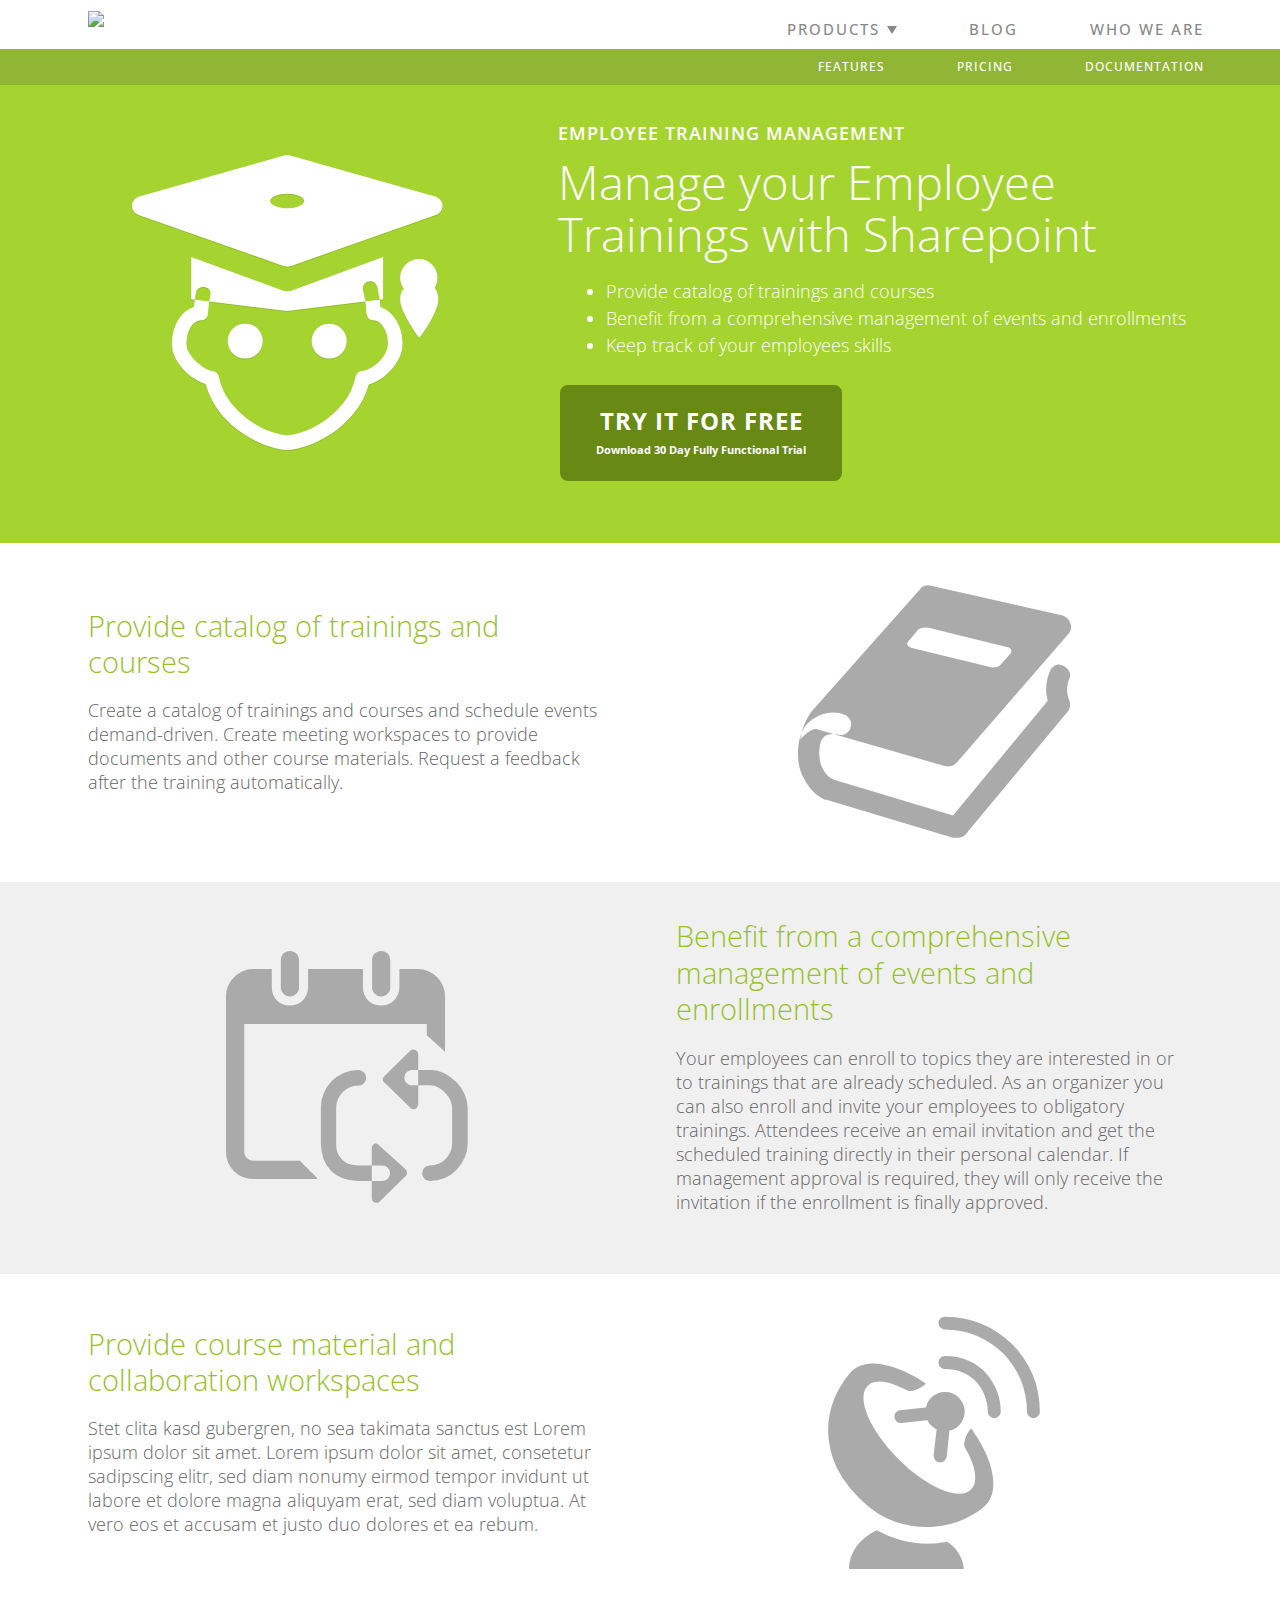
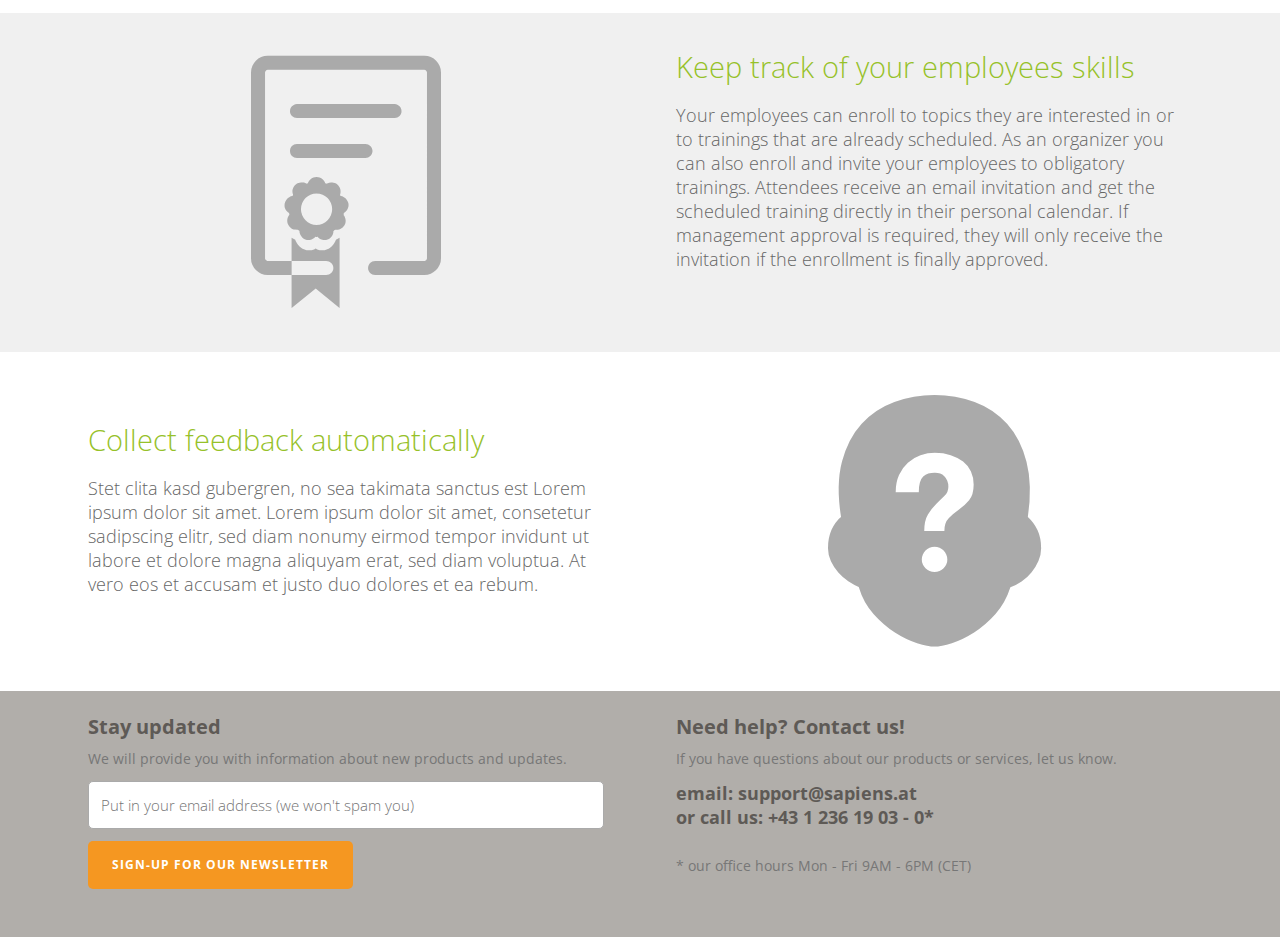
==== commit 3fb5929a: "many many updates" ====
--- a/index.html
+++ b/index.html
@@ -64,22 +64,22 @@
 
 
 <!-- PRODUCT -->
-<section class="sect-product">
+<section class="sect-product sect_island">
         <div class="wrapper">
-          <div class="grid">
-             <div class="grid__item  two-fifths palm-one-whole">
-                  <img src="http://placehold.it/400x400/DDDDDD/444444" class="island">
+          <div class="grid grid--middle">
+             <div class="grid__item  two-fifths palm-one-whole centered">
+                          <span class="icon-Student island"></span>
               </div><div class="grid__item  three-fifths palm-one-whole">
                 <div class="island">
                   <h1 class="product">Employee Training Management</h1> 
                   <h2 class="kilo">Manage your Employee Trainings with Sharepoint</h2>
                   <ul class="product">
-                    <li>Provide a training catalog and schedule trainings</li>
-                    <li>Full featured event and enrollment management</li>
-                    <li>Provides employee profiles and a skill database</li>
+                    <li>Provide catalog of trainings and courses</li>
+                    <li>Benefit from a comprehensive management of events and enrollments</li>
+                    <li>Keep track of your employees skills</li>
                   </ul>
                  <div> 
-                      <a href="#" class="btn  btn--product  btn--gamma">Try it for FREE<br><span class="btn--subtext">Download 30 Day Fully Functional Trial </span></a>          
+                      <a href="#" class="btn  btn--product  btn--gamma">TRY IT FOR FREE<br><span class="btn--subtext">Download 30 Day Fully Functional Trial </span></a>          
                   </div>
                   
                 </div>
@@ -89,40 +89,39 @@
 </section>
 
 
-<section  style="
-    box-shadow: 0px -1px 6px rgba(0,0,0,0.15);">
-      <div class="wrapper">
-          <div class="grid">
-             <div class="grid__item  one-half palm-one-whole">
-                <div class="island">
-                  <h3 class=" description">
-                    Provide a training catalog and schedule trainings in SharePoint
+<section class="sect_island">
+      <div class="wrapper">
+          <div class="grid grid--middle">
+             <div class="grid__item  one-half palm-one-whole" style="vertical-align: middle;">
+                <div class="island">
+                  <h3 class="description">
+                    Provide catalog of trainings and courses
                   </h3>
                   <p class=" description">
 Create a catalog of trainings and courses and schedule events demand-driven. Create meeting workspaces to provide documents and other course materials. Request a feedback after the training automatically. 
                   </p>
                 </div>
+              </div><div class="grid__item  one-half palm-one-whole centered">
+                <div>              
+                  <span class="icon-etm_catalogue"></span>
+                </div>     
+              </div>
+          </div>
+        </div>
+</section>
+
+
+<section class="sect_island" style="background:#f0f0f0;">
+      <div class="wrapper">
+          <div class="grid grid--middle">
+             <div class="grid__item  one-half palm-one-whole centered">
+                <div>      
+                  <span class="icon-etm_cal_sync">        
+                </div>     
               </div><div class="grid__item  one-half palm-one-whole">
-                <div class="">              
-                  <img src="http://placehold.it/600x350/DDDDDD/444444" class="island">
-                </div>     
-              </div>
-          </div>
-        </div>
-</section>
-
-
-<section style="background:#f0f0f0;">
-      <div class="wrapper">
-          <div class="grid">
-             <div class="grid__item  one-half palm-one-whole">
-                <div class="">              
-                  <img src="http://placehold.it/600x350/DDDDDD/444444" class="island">
-                </div>     
-              </div><div class="grid__item  one-half palm-one-whole">
-                <div class="island">
-                  <h3 class=" description">
-                    Your employees can enroll to topics or scheduled trainings
+                <div class="island">
+                  <h3 class=" description">
+                    Benefit from a comprehensive management of events and enrollments
                   </h3>
                   <p class=" description">
 Your employees can enroll to topics they are interested in or to trainings that are already scheduled. As an organizer you can also enroll and invite your employees to obligatory trainings. Attendees receive an email invitation and get the scheduled training directly in their personal calendar. If management approval is required, they will only receive the invitation if the enrollment is finally approved.
@@ -134,36 +133,102 @@
 </section>
 
 
-<section>
+<section class="sect_island">
       <div class="wrapper">
           <div class="grid grid--middle" style="vertical-align:middle;
 ">
              <div class="grid__item  one-half palm-one-whole">
                 <div class="island">
                   <h3 class=" description">
-                    Find employees with certain skills and skill level
-                  </h3>
-                  <p class=" description">
-                    Check which employees completed which courses and which skills were transmitted.
-                  </p>
-                </div>
+                    Provide course material and collaboration workspaces
+                  </h3>
+                  <p class=" description">
+                    Stet clita kasd gubergren, no sea takimata sanctus est Lorem ipsum dolor sit amet. Lorem ipsum dolor sit amet, consetetur sadipscing elitr, sed diam nonumy eirmod tempor invidunt ut labore et dolore magna aliquyam erat, sed diam voluptua. At vero eos et accusam et justo duo dolores et ea rebum.                    
+                  </p>
+                </div>
+              </div><div class="grid__item  one-half palm-one-whole centered">
+                <div class="">  
+                  <span class="icon-etm_satellite">            
+                </div>     
+              </div>
+          </div>
+        </div>
+</section>
+
+
+
+<section class="sect_island" style="background:#f0f0f0;">
+      <div class="wrapper">
+          <div class="grid">
+             <div class="grid__item  one-half palm-one-whole centered">
+                <div>      
+                  <span class="icon-etm_certificate">        
+                </div>     
               </div><div class="grid__item  one-half palm-one-whole">
-                <div class="">              
-                  <img src="http://placehold.it/600x350/DDDDDD/444444" class="island">
-                </div>     
-              </div>
-          </div>
-        </div>
-</section>
-
-
-
-
-
-
-
-<section>
-        <div class="island  greybox  greybox--medium  footer">Footer</div>​
+                <div class="island">
+                  <h3 class=" description">
+                    Keep track of your employees skills
+                  </h3>
+                  <p class=" description">
+Your employees can enroll to topics they are interested in or to trainings that are already scheduled. As an organizer you can also enroll and invite your employees to obligatory trainings. Attendees receive an email invitation and get the scheduled training directly in their personal calendar. If management approval is required, they will only receive the invitation if the enrollment is finally approved.
+                  </p>
+                </div>
+              </div>
+          </div>
+        </div>
+</section>
+
+
+<section class="sect_island">
+      <div class="wrapper">
+          <div class="grid grid--middle">
+             <div class="grid__item  one-half palm-one-whole">
+                <div class="island">
+                  <h3 class=" description">
+                    Collect feedback automatically
+                  </h3>
+                  <p class=" description">
+                    Stet clita kasd gubergren, no sea takimata sanctus est Lorem ipsum dolor sit amet. Lorem ipsum dolor sit amet, consetetur sadipscing elitr, sed diam nonumy eirmod tempor invidunt ut labore et dolore magna aliquyam erat, sed diam voluptua. At vero eos et accusam et justo duo dolores et ea rebum.
+                  </p>
+                </div>
+              </div><div class="grid__item  one-half palm-one-whole centered">
+                <div class="">  
+                  <span class="icon-etm_question">            
+                </div>     
+              </div>
+          </div>
+        </div>
+</section>
+
+
+
+
+
+
+<section  style="background:#B1AEAA; color:#5E5A56;">
+      <div class="wrapper">
+          <div class="grid">
+            <div class="grid__item one-half palm-one-whole">
+              <div class="island">
+                  <h4 style="margin-bottom:6px;">Stay updated</h4>
+                  <small style="color:#777;">We will provide you with information about new products and updates.<br></small>
+                   <input type="text" value="" placeholder="Put in your email address (we won't spam you)" class="form-control">
+                   <a href="#" class="btn btn--newsletter">Sign-Up for our Newsletter</span></a>  
+              </div>
+            </div><div class="grid__item one-half palm-one-whole">
+              <div class="island">
+                <h4 style="margin-bottom:6px;">Need help? Contact us!</h4>
+                <small style="color:#777;">If you have questions about our products or services, let us know.</small>
+
+                <p style="margin:12px 0 0 0; font-weight:700;">email: support@sapiens.at</p>
+                <p style="margin-top:12px 0 0 0; font-weight:700;">or call us: +43 1 236 19 03 - 0*</p>
+                <small style="color:#777;margin-top:0">* our office hours Mon - Fri 9AM - 6PM (CET)</small>
+
+
+              </div>
+            </div>
+          </div>
+      </div>
 </section>
 <!--
         <div class="wrapper">
@@ -195,7 +260,10 @@
             </div>
         
         </div>-->
-        
+      <script src="js/fittext.js"></script>
+      <script type="text/javascript">
+        fitText(document.getElementById('fittext'), 1.2)
+      </script>
     </body>
 </html>
     
--- a/stylesheets/style.css
+++ b/stylesheets/style.css
@@ -38,12 +38,22 @@
 /**
  * Place any variables that should override inuit.css’ defaults here.
  */
-/* line 67, ../sass/_vars.scss */
+/* line 65, ../sass/_vars.scss */
+.grid--middle > .grid__item, .grid--middle > .content, .grid--middle > .sub-content, .grid--middle > .footer__item {
+  vertical-align: middle;
+}
+
+/* line 69, ../sass/_vars.scss */
+.grid--bottom > .grid__item, .grid--bottom > .content, .grid--bottom > .sub-content, .grid--bottom > .footer__item {
+  vertical-align: bottom;
+}
+
+/* line 75, ../sass/_vars.scss */
 h1 {
   font-weight: 100;
 }
 
-/* line 71, ../sass/_vars.scss */
+/* line 79, ../sass/_vars.scss */
 .greybox {
   font-family: 'Open Sans', sans-serif !important;
   font-weight: 100;
@@ -3288,6 +3298,154 @@
  * `_vars.scss` then you now have access to the following class available to
  * accomodate much larger screen resolutions.
  */
+@media only screen and (min-width: 1200px) {
+  /**
+  * Whole
+  */
+  /* line 17, ../../../../../Library/Ruby/Gems/2.0.0/gems/compass-inuit-5.0.2/stylesheets/compass-inuit/generic/_widths.scss */
+  .desk-wide-one-whole {
+    width: 100%;
+  }
+
+  /**
+  * Halves
+  */
+  /* line 23, ../../../../../Library/Ruby/Gems/2.0.0/gems/compass-inuit-5.0.2/stylesheets/compass-inuit/generic/_widths.scss */
+  .desk-wide-one-half, .desk-wide-two-quarters, .desk-wide-three-sixths, .desk-wide-four-eighths, .desk-wide-five-tenths, .desk-wide-six-twelfths {
+    width: 50%;
+  }
+
+  /**
+  * Thirds
+  */
+  /* line 29, ../../../../../Library/Ruby/Gems/2.0.0/gems/compass-inuit-5.0.2/stylesheets/compass-inuit/generic/_widths.scss */
+  .desk-wide-one-third, .desk-wide-two-sixths, .desk-wide-four-twelfths {
+    width: 33.333%;
+  }
+
+  /* line 30, ../../../../../Library/Ruby/Gems/2.0.0/gems/compass-inuit-5.0.2/stylesheets/compass-inuit/generic/_widths.scss */
+  .desk-wide-two-thirds, .desk-wide-four-sixths, .desk-wide-eight-twelfths {
+    width: 66.666%;
+  }
+
+  /**
+  * Quarters
+  */
+  /* line 36, ../../../../../Library/Ruby/Gems/2.0.0/gems/compass-inuit-5.0.2/stylesheets/compass-inuit/generic/_widths.scss */
+  .desk-wide-one-quarter, .desk-wide-two-eighths, .desk-wide-three-twelfths {
+    width: 25%;
+  }
+
+  /* line 38, ../../../../../Library/Ruby/Gems/2.0.0/gems/compass-inuit-5.0.2/stylesheets/compass-inuit/generic/_widths.scss */
+  .desk-wide-three-quarters, .desk-wide-six-eighths, .desk-wide-nine-twelfths {
+    width: 75%;
+  }
+
+  /**
+  * Fifths
+  */
+  /* line 44, ../../../../../Library/Ruby/Gems/2.0.0/gems/compass-inuit-5.0.2/stylesheets/compass-inuit/generic/_widths.scss */
+  .desk-wide-one-fifth, .desk-wide-two-tenths {
+    width: 20%;
+  }
+
+  /* line 45, ../../../../../Library/Ruby/Gems/2.0.0/gems/compass-inuit-5.0.2/stylesheets/compass-inuit/generic/_widths.scss */
+  .desk-wide-two-fifths, .desk-wide-four-tenths {
+    width: 40%;
+  }
+
+  /* line 46, ../../../../../Library/Ruby/Gems/2.0.0/gems/compass-inuit-5.0.2/stylesheets/compass-inuit/generic/_widths.scss */
+  .desk-wide-three-fifths, .desk-wide-six-tenths {
+    width: 60%;
+  }
+
+  /* line 47, ../../../../../Library/Ruby/Gems/2.0.0/gems/compass-inuit-5.0.2/stylesheets/compass-inuit/generic/_widths.scss */
+  .desk-wide-four-fifths, .desk-wide-eight-tenths {
+    width: 80%;
+  }
+
+  /**
+  * Sixths
+  */
+  /* line 53, ../../../../../Library/Ruby/Gems/2.0.0/gems/compass-inuit-5.0.2/stylesheets/compass-inuit/generic/_widths.scss */
+  .desk-wide-one-sixth, .desk-wide-two-twelfths {
+    width: 16.666%;
+  }
+
+  /* line 57, ../../../../../Library/Ruby/Gems/2.0.0/gems/compass-inuit-5.0.2/stylesheets/compass-inuit/generic/_widths.scss */
+  .desk-wide-five-sixths, .desk-wide-ten-twelfths {
+    width: 83.333%;
+  }
+
+  /**
+  * Eighths
+  */
+  /* line 63, ../../../../../Library/Ruby/Gems/2.0.0/gems/compass-inuit-5.0.2/stylesheets/compass-inuit/generic/_widths.scss */
+  .desk-wide-one-eighth {
+    width: 12.5%;
+  }
+
+  /* line 65, ../../../../../Library/Ruby/Gems/2.0.0/gems/compass-inuit-5.0.2/stylesheets/compass-inuit/generic/_widths.scss */
+  .desk-wide-three-eighths {
+    width: 37.5%;
+  }
+
+  /* line 67, ../../../../../Library/Ruby/Gems/2.0.0/gems/compass-inuit-5.0.2/stylesheets/compass-inuit/generic/_widths.scss */
+  .desk-wide-five-eighths {
+    width: 62.5%;
+  }
+
+  /* line 69, ../../../../../Library/Ruby/Gems/2.0.0/gems/compass-inuit-5.0.2/stylesheets/compass-inuit/generic/_widths.scss */
+  .desk-wide-seven-eighths {
+    width: 87.5%;
+  }
+
+  /**
+  * Tenths
+  */
+  /* line 75, ../../../../../Library/Ruby/Gems/2.0.0/gems/compass-inuit-5.0.2/stylesheets/compass-inuit/generic/_widths.scss */
+  .desk-wide-one-tenth {
+    width: 10%;
+  }
+
+  /* line 77, ../../../../../Library/Ruby/Gems/2.0.0/gems/compass-inuit-5.0.2/stylesheets/compass-inuit/generic/_widths.scss */
+  .desk-wide-three-tenths {
+    width: 30%;
+  }
+
+  /* line 81, ../../../../../Library/Ruby/Gems/2.0.0/gems/compass-inuit-5.0.2/stylesheets/compass-inuit/generic/_widths.scss */
+  .desk-wide-seven-tenths {
+    width: 70%;
+  }
+
+  /* line 83, ../../../../../Library/Ruby/Gems/2.0.0/gems/compass-inuit-5.0.2/stylesheets/compass-inuit/generic/_widths.scss */
+  .desk-wide-nine-tenths {
+    width: 90%;
+  }
+
+  /**
+  * Twelfths
+  */
+  /* line 89, ../../../../../Library/Ruby/Gems/2.0.0/gems/compass-inuit-5.0.2/stylesheets/compass-inuit/generic/_widths.scss */
+  .desk-wide-one-twelfth {
+    width: 8.333%;
+  }
+
+  /* line 93, ../../../../../Library/Ruby/Gems/2.0.0/gems/compass-inuit-5.0.2/stylesheets/compass-inuit/generic/_widths.scss */
+  .desk-wide-five-twelfths {
+    width: 41.666%;
+  }
+
+  /* line 95, ../../../../../Library/Ruby/Gems/2.0.0/gems/compass-inuit-5.0.2/stylesheets/compass-inuit/generic/_widths.scss */
+  .desk-wide-seven-twelfths {
+    width: 58.333%;
+  }
+
+  /* line 99, ../../../../../Library/Ruby/Gems/2.0.0/gems/compass-inuit-5.0.2/stylesheets/compass-inuit/generic/_widths.scss */
+  .desk-wide-eleven-twelfths {
+    width: 91.666%;
+  }
+}
 /* endif */
 /*------------------------------------*\
     $PUSH
@@ -3794,8 +3952,6 @@
 
 /* line 95, ../sass/style.scss */
 .header {
-  box-shadow: 0 -1px 5px rgba(0, 0, 0, 0.3);
-  z-index: 9;
   position: relative;
 }
 
@@ -3811,15 +3967,20 @@
   margin-bottom: 0;
 }
 
+/* line 108, ../sass/style.scss */
+.centered {
+  text-align: center;
+}
+
 /**
 	NAV
 **/
-/* line 113, ../sass/style.scss */
+/* line 117, ../sass/style.scss */
 .logo {
   margin: 8px 24px 0px;
 }
 
-/* line 117, ../sass/style.scss */
+/* line 121, ../sass/style.scss */
 .nav--main {
   font-size: 0.824em;
   font-weight: 100;
@@ -3829,16 +3990,16 @@
   margin-bottom: 0;
 }
 
-/* line 126, ../sass/style.scss */
+/* line 130, ../sass/style.scss */
 .nav--main > li > a {
   color: #888888;
   text-decoration: none;
   font-family: 'Open Sans', sans-serif;
   font-weight: 500;
-  letter-spacing: 1px;
-}
-
-/* line 137, ../sass/style.scss */
+  letter-spacing: 2px;
+}
+
+/* line 141, ../sass/style.scss */
 .nav--main > li > a:hover {
   background: #f2f2f2;
   -webkit-transition: all 0.3s ease-out;
@@ -3852,12 +4013,17 @@
   border-radius: 5px;
 }
 
-/* line 147, ../sass/style.scss */
+/* line 151, ../sass/style.scss */
 .sect-second {
-  background-color: #79ac44;
-}
-
-/* line 151, ../sass/style.scss */
+  background-color: #91b535;
+}
+
+/* line 156, ../sass/style.scss */
+.sect_island {
+  padding: 12px 0;
+}
+
+/* line 161, ../sass/style.scss */
 .nav--second {
   color: #f00;
   text-decoration: none;
@@ -3868,17 +4034,17 @@
   margin: 0;
 }
 
-/* line 163, ../sass/style.scss */
+/* line 172, ../sass/style.scss */
 .nav--main > li {
   padding-right: 48px;
 }
 
-/* line 167, ../sass/style.scss */
+/* line 176, ../sass/style.scss */
 .nav--main > li:last-child {
   padding-right: 0;
 }
 
-/* line 171, ../sass/style.scss */
+/* line 180, ../sass/style.scss */
 .caret {
   display: inline-block;
   width: 0;
@@ -3893,17 +4059,17 @@
   margin-top: -3px;
 }
 
-/* line 185, ../sass/style.scss */
+/* line 194, ../sass/style.scss */
 .nav--second > li {
   padding-right: 48px;
 }
 
-/* line 189, ../sass/style.scss */
+/* line 198, ../sass/style.scss */
 .nav--second > li:last-child {
   padding-right: 0;
 }
 
-/* line 193, ../sass/style.scss */
+/* line 202, ../sass/style.scss */
 .nav--second > li > a {
   color: #FFF;
   font-size: 12px;
@@ -3913,33 +4079,33 @@
   letter-spacing: 1px;
 }
 
-/* line 202, ../sass/style.scss */
+/* line 211, ../sass/style.scss */
 .nav--second > li > a:hover {
-  background: #6c9a3c;
+  background: #81a12f;
   -webkit-transition: all 0.3s ease-out;
   -moz-transition: all 0.3s ease-out;
   -o-transition: all 0.3s ease-out;
   transition: all 0.3s ease-out;
 }
 
-/* line 208, ../sass/style.scss */
+/* line 217, ../sass/style.scss */
 .nav--fit > li > a {
   display: block;
 }
 
-/* line 212, ../sass/style.scss */
+/* line 221, ../sass/style.scss */
 .flyout {
   overflow: inherit;
 }
 
-/* line 214, ../sass/style.scss */
+/* line 223, ../sass/style.scss */
 .flyout__content {
   background: #fff;
   box-shadow: 0 1px 5px rgba(0, 0, 0, 0.5);
   border-radius: 5px;
 }
 
-/* line 220, ../sass/style.scss */
+/* line 229, ../sass/style.scss */
 .flyout__content > ul {
   margin: 0;
   list-style-type: none;
@@ -3948,7 +4114,7 @@
   padding: 6px 12px;
 }
 
-/* line 228, ../sass/style.scss */
+/* line 237, ../sass/style.scss */
 .flyout__content > ul > li {
   padding: 12px;
   -webkit-transition: background 0.3s ease-out;
@@ -3957,27 +4123,28 @@
   transition: background 0.3s ease-out;
 }
 
-/* line 234, ../sass/style.scss */
+/* line 243, ../sass/style.scss */
 .flyout__content > ul > li > a {
   text-decoration: none;
-}
-
-/* line 238, ../sass/style.scss */
+  color: #666;
+}
+
+/* line 248, ../sass/style.scss */
 .flyout__content > ul > li > a:active {
   color: black;
 }
 
-/* line 243, ../sass/style.scss */
+/* line 253, ../sass/style.scss */
 .flyout__content > ul > li:last-child {
   margin-bottom: 6px;
 }
 
-/* line 247, ../sass/style.scss */
+/* line 257, ../sass/style.scss */
 .flyout__content > ul > li:first-child {
   margin-top: 6px;
 }
 
-/* line 251, ../sass/style.scss */
+/* line 261, ../sass/style.scss */
 .flyout__content > ul > li:hover {
   background: #f2f2f2;
   -webkit-border-radius: 5px;
@@ -3987,12 +4154,12 @@
   border-radius: 5px;
 }
 
-/* line 257, ../sass/style.scss */
+/* line 267, ../sass/style.scss */
 .flyout__content > ul > li:active {
   background: #EEEEEE;
 }
 
-/* line 261, ../sass/style.scss */
+/* line 271, ../sass/style.scss */
 li.li-etm:before {
   -webkit-border-radius: 5px;
   -moz-border-radius: 5px;
@@ -4000,12 +4167,12 @@
   -o-border-radius: 5px;
   border-radius: 5px;
   content: "";
-  background: #86c643;
+  background: #a5d330;
   padding: 0 10px;
   margin-right: 9px;
 }
 
-/* line 269, ../sass/style.scss */
+/* line 279, ../sass/style.scss */
 li.li-cee:before {
   -webkit-border-radius: 5px;
   -moz-border-radius: 5px;
@@ -4018,7 +4185,7 @@
   margin-right: 9px;
 }
 
-/* line 277, ../sass/style.scss */
+/* line 287, ../sass/style.scss */
 li.li-lfwp:before {
   -webkit-border-radius: 5px;
   -moz-border-radius: 5px;
@@ -4031,7 +4198,7 @@
   margin-right: 9px;
 }
 
-/* line 286, ../sass/style.scss */
+/* line 296, ../sass/style.scss */
 li.li-jfc:before {
   -webkit-border-radius: 5px;
   -moz-border-radius: 5px;
@@ -4044,7 +4211,7 @@
   margin-right: 9px;
 }
 
-/* line 294, ../sass/style.scss */
+/* line 304, ../sass/style.scss */
 li.li-sql:before {
   -webkit-border-radius: 5px;
   -moz-border-radius: 5px;
@@ -4061,13 +4228,12 @@
 	PRODUCT SITES
 
 **/
-/* line 306, ../sass/style.scss */
+/* line 316, ../sass/style.scss */
 .sect-product {
-  background-color: #86c643;
-  text-shadow: 0 0px 20px rgba(0, 0, 0, 0.15);
-}
-
-/* line 311, ../sass/style.scss */
+  background-color: #a5d330;
+}
+
+/* line 321, ../sass/style.scss */
 h1.product {
   color: #FFF;
   font-size: 18px;
@@ -4082,7 +4248,7 @@
   letter-spacing: 1px;
 }
 
-/* line 326, ../sass/style.scss */
+/* line 336, ../sass/style.scss */
 ul.product {
   color: #FFF;
   font-size: 18px;
@@ -4090,49 +4256,65 @@
   font-weight: 300;
 }
 
-/* line 333, ../sass/style.scss */
+/* line 343, ../sass/style.scss */
 .kilo {
   color: #FFF;
   font-weight: 100;
   line-height: 1.1;
   font-size: 47.123px;
-  font-family: 'Open Sans Condensed', sans-serif;
-  font-weight: 700;
+  font-family: 'Open Sans', sans-serif;
+  font-weight: 100;
   text-rendering: optimizeLegibility;
   margin-bottom: 18px;
 }
 
-/* line 348, ../sass/style.scss */
+/* line 358, ../sass/style.scss */
 h3.description {
-  color: #79b838;
+  color: #96c129;
   font-size: 29.124px;
   font-weight: 500;
   line-height: 1.25;
-  font-family: 'Open Sans Condensed', sans-serif;
-  font-weight: 700;
-  text-transform: uppercase;
+  font-family: 'Open Sans', sans-serif;
+  font-weight: 100;
   margin-bottom: 18px;
 }
 
-/* line 360, ../sass/style.scss */
+/* line 369, ../sass/style.scss */
 p.description {
   color: #666;
   font-weight: 100;
 }
 
-/* line 368, ../sass/style.scss */
+/* line 376, ../sass/style.scss */
+.form-control {
+  border: 1px solid #aaa;
+  color: #34495e;
+  font-size: 15px;
+  margin-top: 12px;
+  font-weight: 100;
+  width: 100%;
+  padding: 12px;
+  margin-right: 48px;
+  height: 48px;
+  -webkit-appearance: none;
+  border-radius: 5px;
+  -webkit-box-shadow: none;
+  box-shadow: none;
+  -webkit-transition: border .25s linear, color .25s linear, background-color .25s linear;
+  transition: border .25s linear, color .25s linear, background-color .25s linear;
+}
+
+/* line 395, ../sass/style.scss */
 .btn--product {
-  background-color: #845cae;
+  background-color: #688914;
+  border: 2px solid #a5d330;
   color: #FFF;
-  padding: 0.618em 1.618em 0.824em;
-  -webkit-border-radius: 5px;
-  -moz-border-radius: 5px;
-  -ms-border-radius: 5px;
-  -o-border-radius: 5px;
-  border-radius: 5px;
-  border-bottom: 1px solid #51267d;
-  border-top: 1px solid #b791de;
-  box-shadow: 0px 3px 6px -1px rgba(0, 0, 0, 0.5);
+  padding: 24px 36px;
+  -webkit-border-radius: 10px;
+  -moz-border-radius: 10px;
+  -ms-border-radius: 10px;
+  -o-border-radius: 10px;
+  border-radius: 10px;
   -webkit-transition: all 0.2s ease-in-out;
   -moz-transition: all 0.2s ease-in-out;
   -o-transition: all 0.2s ease-in-out;
@@ -4140,27 +4322,115 @@
   line-height: 1;
   text-align: center;
   font-size: 24px;
-  text-shadow: 0 -1px rgba(0, 0, 0, 0.3);
   letter-spacing: 1px;
-}
-
-/* line 390, ../sass/style.scss */
+  font-weight: 700;
+}
+
+/* line 416, ../sass/style.scss */
+.btn--newsletter {
+  margin-top: 12px;
+  background-color: #F59721;
+  color: #FFF;
+  padding: 18px 24px;
+  -webkit-border-radius: 10px;
+  -moz-border-radius: 10px;
+  -ms-border-radius: 10px;
+  -o-border-radius: 10px;
+  border-radius: 5px;
+  -webkit-transition: all 0.2s ease-in-out;
+  -moz-transition: all 0.2s ease-in-out;
+  -o-transition: all 0.2s ease-in-out;
+  transition: all 0.2s ease-in-out;
+  line-height: 1;
+  text-align: center;
+  font-size: 12px;
+  letter-spacing: 1px;
+  text-transform: uppercase;
+  font-weight: 700;
+}
+
+/* line 438, ../sass/style.scss */
 .btn--product:hover {
-  background-color: #906db6;
-}
-
-/* line 397, ../sass/style.scss */
+  border: 2px solid white;
+}
+
+/* line 447, ../sass/style.scss */
 .btn--product:active {
-  background-color: #7750a0;
-  border-top: 1px solid #51267d;
-  border-bottom: 1px solid #b791de;
-  box-shadow: inset 0px 3px 6px -1px rgba(0, 0, 0, 0.5);
-}
-
-/* line 405, ../sass/style.scss */
+  border: 2px solid white;
+  background-color: #35460a;
+}
+
+/* line 452, ../sass/style.scss */
 .btn--subtext {
   font-size: 11.125px;
   margin-top: -1em;
   text-transform: none;
   letter-spacing: normal;
 }
+
+/** FONT ICONS CSS **/
+@font-face {
+  font-family: 'icomoon';
+  src: url("../fonts/icomoon.eot");
+  src: url("../fonts/icomoon.eot?#iefix") format("embedded-opentype"), url("../fonts/icomoon.ttf") format("truetype"), url("../fonts/icomoon.woff") format("woff"), url("../fonts/icomoon.svg#icomoon") format("svg");
+  font-weight: normal;
+  font-style: normal;
+}
+
+/* line 482, ../sass/style.scss */
+[class^="icon-"], [class*=" icon-"] {
+  font-family: 'icomoon';
+  speak: none;
+  font-style: normal;
+  font-weight: normal;
+  font-variant: normal;
+  text-transform: none;
+  line-height: 1;
+  /* Better Font Rendering =========== */
+  -webkit-font-smoothing: antialiased;
+  -moz-osx-font-smoothing: grayscale;
+}
+
+/* line 498, ../sass/style.scss */
+.icon-Student {
+  font-size: 17em;
+  color: white;
+  text-shadow: 0px 1px 0px rgba(0, 0, 0, 0.1);
+}
+
+/* line 504, ../sass/style.scss */
+.icon-Student:before {
+  content: "\e603";
+}
+
+/* line 512, ../sass/style.scss */
+.icon-etm_catalogue, .icon-etm_cal_sync, .icon-etm_question, .icon-etm_certificate, .icon-etm_satellite {
+  font-size: 14em;
+  line-height: 125%;
+  color: #AAA;
+}
+
+/* line 518, ../sass/style.scss */
+.icon-etm_certificate:before {
+  content: "\e600";
+}
+
+/* line 521, ../sass/style.scss */
+.icon-etm_satellite:before {
+  content: "\e601";
+}
+
+/* line 524, ../sass/style.scss */
+.icon-etm_cal_sync:before {
+  content: "\e602";
+}
+
+/* line 529, ../sass/style.scss */
+.icon-etm_catalogue:before {
+  content: "\e604";
+}
+
+/* line 534, ../sass/style.scss */
+.icon-etm_question:before {
+  content: "\e605";
+}
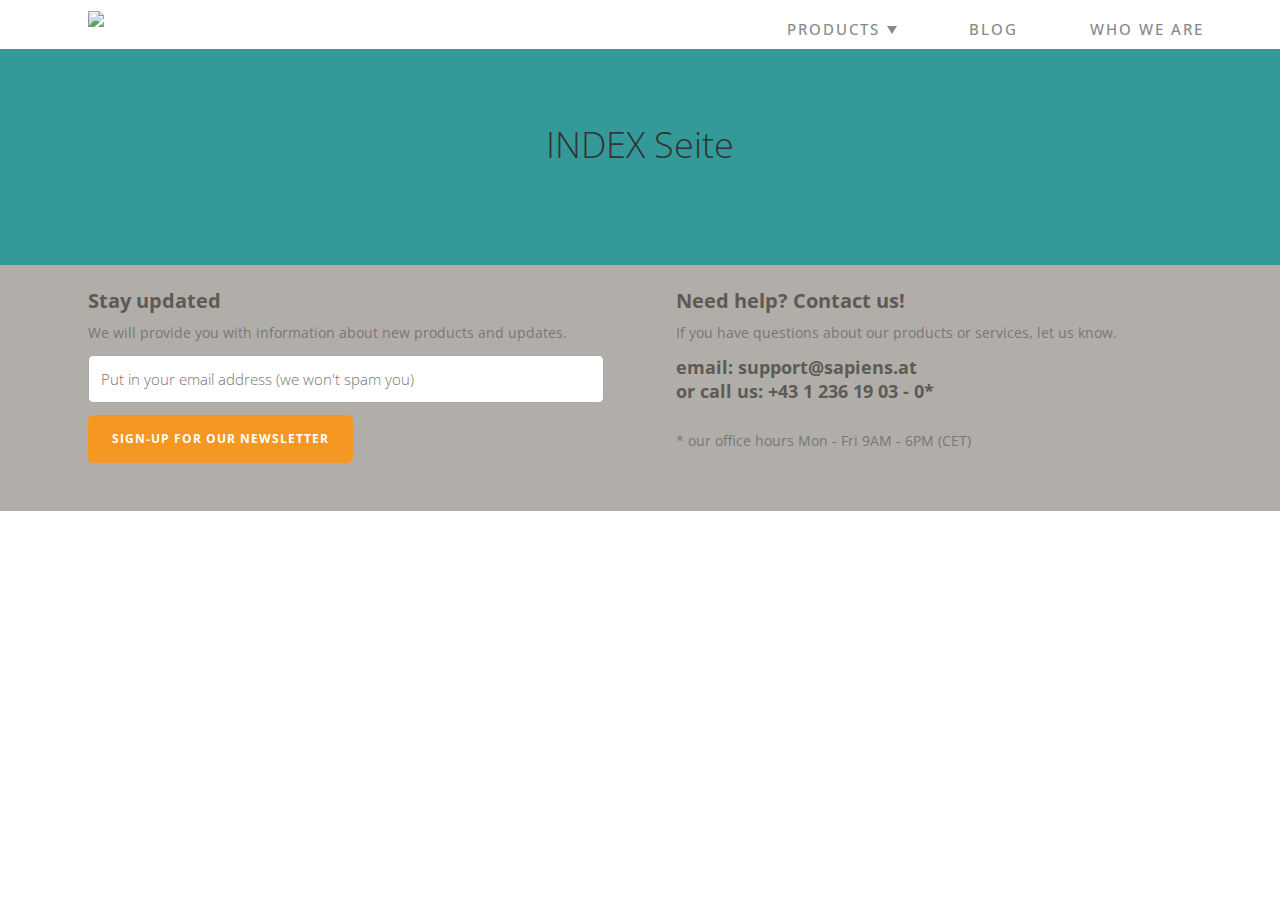
==== commit afa486d7: "all product sites added" ====
--- a/index.html
+++ b/index.html
@@ -6,8 +6,7 @@
 
     <title>GRID TEST</title>
 
-    <link href='http://fonts.googleapis.com/css?family=Open+Sans:300italic,400italic,600italic,700italic,800italic,400,300,600,800,700' rel='stylesheet' type='text/css'>
-    <link href='http://fonts.googleapis.com/css?family=Open+Sans+Condensed:300,700' rel='stylesheet' type='text/css'>
+    <link href='http://fonts.googleapis.com/css?family=Open+Sans:300,600&subset=latin' rel='stylesheet' type='text/css'>
     <link rel="stylesheet" href="stylesheets/style.css"/>
   </head>
 
@@ -22,18 +21,18 @@
     <div class="grid">
          <div class="grid__item  one-half  palm-one-whole">
             <div class="logo">
-                  <img src="http://placehold.it/250x50/eeeeee/bbbbbb">
+                  <a href="index.html"><img src="http://placehold.it/250x50/eeeeee/bbbbbb"></a>
             </div>
          </div><div class="grid__item  one-half palm-one-whole">
                   <ul class="nav  nav--main nav--block ">
                       <li class="flyout"><a href="#" class="arrow_down">Products<b class="caret"></b></a>
                         <div class="flyout__content">
                           <ul>
-                            <li class="li-cee"><a href="#">Calendar Email Extension</a></li>
-                            <li class="li-etm"><a href="#">Employee Training Management</a></li>
-                            <li class="li-lfwp"><a href="#">List Filter Webpart</a></li>
-                            <li class="li-jfc"><a href="#">JotForm Connector</a></li>
-                            <li class="li-sql"><a href="#">SQL Data Matcher</a></li>
+                            <li class="li-cee"><a href="cee.html">Calendar Email Extension</a></li>
+                            <li class="li-etm"><a href="etm.html">Employee Training Management</a></li>
+                            <li class="li-lfwp"><a href="lfwp.html">List Filter Webpart</a></li>
+                            <!--<li class="li-jfc"><a href="#">JotForm Connector</a></li>
+                            <li class="li-sql"><a href="#">SQL Data Matcher</a></li>-->
                           </ul>
                         </div>
                       </li>
@@ -47,161 +46,14 @@
 </section>
 
 
-<!-- SECONDARY NAVIGATION -->
-<section class="sect-second">
-     <div class="wrapper">
-          <div class="grid">
-            <div class="grid__item  one-whole">
-                  <ul class="nav nav--second nav--block ">
-                      <li><a href=#>Features</a></li>
-                      <li><a href=#>Pricing</a></li>
-                      <li><a href=#>Documentation</a></li>
-                  </ul>  
-            </div>     
-          </div>
-        </div>
+<!-- MAIN CONTAINER -->
+<section style="background:#339999">
+
+  <br><br><br>
+    <h1><center>INDEX Seite</center></h1>
+  <br><br><br>
+
 </section>
-
-
-<!-- PRODUCT -->
-<section class="sect-product sect_island">
-        <div class="wrapper">
-          <div class="grid grid--middle">
-             <div class="grid__item  two-fifths palm-one-whole centered">
-                          <span class="icon-Student island"></span>
-              </div><div class="grid__item  three-fifths palm-one-whole">
-                <div class="island">
-                  <h1 class="product">Employee Training Management</h1> 
-                  <h2 class="kilo">Manage your Employee Trainings with Sharepoint</h2>
-                  <ul class="product">
-                    <li>Provide catalog of trainings and courses</li>
-                    <li>Benefit from a comprehensive management of events and enrollments</li>
-                    <li>Keep track of your employees skills</li>
-                  </ul>
-                 <div> 
-                      <a href="#" class="btn  btn--product  btn--gamma">TRY IT FOR FREE<br><span class="btn--subtext">Download 30 Day Fully Functional Trial </span></a>          
-                  </div>
-                  
-                </div>
-              </div>
-          </div>
-        </div>
-</section>
-
-
-<section class="sect_island">
-      <div class="wrapper">
-          <div class="grid grid--middle">
-             <div class="grid__item  one-half palm-one-whole" style="vertical-align: middle;">
-                <div class="island">
-                  <h3 class="description">
-                    Provide catalog of trainings and courses
-                  </h3>
-                  <p class=" description">
-Create a catalog of trainings and courses and schedule events demand-driven. Create meeting workspaces to provide documents and other course materials. Request a feedback after the training automatically. 
-                  </p>
-                </div>
-              </div><div class="grid__item  one-half palm-one-whole centered">
-                <div>              
-                  <span class="icon-etm_catalogue"></span>
-                </div>     
-              </div>
-          </div>
-        </div>
-</section>
-
-
-<section class="sect_island" style="background:#f0f0f0;">
-      <div class="wrapper">
-          <div class="grid grid--middle">
-             <div class="grid__item  one-half palm-one-whole centered">
-                <div>      
-                  <span class="icon-etm_cal_sync">        
-                </div>     
-              </div><div class="grid__item  one-half palm-one-whole">
-                <div class="island">
-                  <h3 class=" description">
-                    Benefit from a comprehensive management of events and enrollments
-                  </h3>
-                  <p class=" description">
-Your employees can enroll to topics they are interested in or to trainings that are already scheduled. As an organizer you can also enroll and invite your employees to obligatory trainings. Attendees receive an email invitation and get the scheduled training directly in their personal calendar. If management approval is required, they will only receive the invitation if the enrollment is finally approved.
-                  </p>
-                </div>
-              </div>
-          </div>
-        </div>
-</section>
-
-
-<section class="sect_island">
-      <div class="wrapper">
-          <div class="grid grid--middle" style="vertical-align:middle;
-">
-             <div class="grid__item  one-half palm-one-whole">
-                <div class="island">
-                  <h3 class=" description">
-                    Provide course material and collaboration workspaces
-                  </h3>
-                  <p class=" description">
-                    Stet clita kasd gubergren, no sea takimata sanctus est Lorem ipsum dolor sit amet. Lorem ipsum dolor sit amet, consetetur sadipscing elitr, sed diam nonumy eirmod tempor invidunt ut labore et dolore magna aliquyam erat, sed diam voluptua. At vero eos et accusam et justo duo dolores et ea rebum.                    
-                  </p>
-                </div>
-              </div><div class="grid__item  one-half palm-one-whole centered">
-                <div class="">  
-                  <span class="icon-etm_satellite">            
-                </div>     
-              </div>
-          </div>
-        </div>
-</section>
-
-
-
-<section class="sect_island" style="background:#f0f0f0;">
-      <div class="wrapper">
-          <div class="grid">
-             <div class="grid__item  one-half palm-one-whole centered">
-                <div>      
-                  <span class="icon-etm_certificate">        
-                </div>     
-              </div><div class="grid__item  one-half palm-one-whole">
-                <div class="island">
-                  <h3 class=" description">
-                    Keep track of your employees skills
-                  </h3>
-                  <p class=" description">
-Your employees can enroll to topics they are interested in or to trainings that are already scheduled. As an organizer you can also enroll and invite your employees to obligatory trainings. Attendees receive an email invitation and get the scheduled training directly in their personal calendar. If management approval is required, they will only receive the invitation if the enrollment is finally approved.
-                  </p>
-                </div>
-              </div>
-          </div>
-        </div>
-</section>
-
-
-<section class="sect_island">
-      <div class="wrapper">
-          <div class="grid grid--middle">
-             <div class="grid__item  one-half palm-one-whole">
-                <div class="island">
-                  <h3 class=" description">
-                    Collect feedback automatically
-                  </h3>
-                  <p class=" description">
-                    Stet clita kasd gubergren, no sea takimata sanctus est Lorem ipsum dolor sit amet. Lorem ipsum dolor sit amet, consetetur sadipscing elitr, sed diam nonumy eirmod tempor invidunt ut labore et dolore magna aliquyam erat, sed diam voluptua. At vero eos et accusam et justo duo dolores et ea rebum.
-                  </p>
-                </div>
-              </div><div class="grid__item  one-half palm-one-whole centered">
-                <div class="">  
-                  <span class="icon-etm_question">            
-                </div>     
-              </div>
-          </div>
-        </div>
-</section>
-
-
-
 
 
 
@@ -260,10 +112,7 @@
             </div>
         
         </div>-->
-      <script src="js/fittext.js"></script>
-      <script type="text/javascript">
-        fitText(document.getElementById('fittext'), 1.2)
-      </script>
+     
     </body>
 </html>
     
--- a/stylesheets/style.css
+++ b/stylesheets/style.css
@@ -48,12 +48,12 @@
   vertical-align: bottom;
 }
 
-/* line 75, ../sass/_vars.scss */
+/* line 74, ../sass/_vars.scss */
 h1 {
   font-weight: 100;
 }
 
-/* line 79, ../sass/_vars.scss */
+/* line 78, ../sass/_vars.scss */
 .greybox {
   font-family: 'Open Sans', sans-serif !important;
   font-weight: 100;
@@ -4014,16 +4014,26 @@
 }
 
 /* line 151, ../sass/style.scss */
-.sect-second {
+.sect-second-etm {
   background-color: #91b535;
 }
 
-/* line 156, ../sass/style.scss */
+/* line 155, ../sass/style.scss */
+.sect-second-cee {
+  background-color: #eebb23;
+}
+
+/* line 160, ../sass/style.scss */
+.sect-second-lfwp {
+  background-color: #538ecf;
+}
+
+/* line 164, ../sass/style.scss */
 .sect_island {
   padding: 12px 0;
 }
 
-/* line 161, ../sass/style.scss */
+/* line 169, ../sass/style.scss */
 .nav--second {
   color: #f00;
   text-decoration: none;
@@ -4034,17 +4044,17 @@
   margin: 0;
 }
 
-/* line 172, ../sass/style.scss */
+/* line 180, ../sass/style.scss */
 .nav--main > li {
   padding-right: 48px;
 }
 
-/* line 176, ../sass/style.scss */
+/* line 184, ../sass/style.scss */
 .nav--main > li:last-child {
   padding-right: 0;
 }
 
-/* line 180, ../sass/style.scss */
+/* line 188, ../sass/style.scss */
 .caret {
   display: inline-block;
   width: 0;
@@ -4059,17 +4069,17 @@
   margin-top: -3px;
 }
 
-/* line 194, ../sass/style.scss */
+/* line 202, ../sass/style.scss */
 .nav--second > li {
   padding-right: 48px;
 }
 
-/* line 198, ../sass/style.scss */
+/* line 206, ../sass/style.scss */
 .nav--second > li:last-child {
   padding-right: 0;
 }
 
-/* line 202, ../sass/style.scss */
+/* line 210, ../sass/style.scss */
 .nav--second > li > a {
   color: #FFF;
   font-size: 12px;
@@ -4079,33 +4089,33 @@
   letter-spacing: 1px;
 }
 
-/* line 211, ../sass/style.scss */
+/* line 219, ../sass/style.scss */
 .nav--second > li > a:hover {
-  background: #81a12f;
+  background: rgba(0, 0, 0, 0.1);
   -webkit-transition: all 0.3s ease-out;
   -moz-transition: all 0.3s ease-out;
   -o-transition: all 0.3s ease-out;
   transition: all 0.3s ease-out;
 }
 
-/* line 217, ../sass/style.scss */
+/* line 225, ../sass/style.scss */
 .nav--fit > li > a {
   display: block;
 }
 
-/* line 221, ../sass/style.scss */
+/* line 229, ../sass/style.scss */
 .flyout {
   overflow: inherit;
 }
 
-/* line 223, ../sass/style.scss */
+/* line 231, ../sass/style.scss */
 .flyout__content {
   background: #fff;
   box-shadow: 0 1px 5px rgba(0, 0, 0, 0.5);
   border-radius: 5px;
 }
 
-/* line 229, ../sass/style.scss */
+/* line 237, ../sass/style.scss */
 .flyout__content > ul {
   margin: 0;
   list-style-type: none;
@@ -4114,7 +4124,7 @@
   padding: 6px 12px;
 }
 
-/* line 237, ../sass/style.scss */
+/* line 245, ../sass/style.scss */
 .flyout__content > ul > li {
   padding: 12px;
   -webkit-transition: background 0.3s ease-out;
@@ -4123,28 +4133,28 @@
   transition: background 0.3s ease-out;
 }
 
-/* line 243, ../sass/style.scss */
+/* line 251, ../sass/style.scss */
 .flyout__content > ul > li > a {
   text-decoration: none;
   color: #666;
 }
 
-/* line 248, ../sass/style.scss */
+/* line 256, ../sass/style.scss */
 .flyout__content > ul > li > a:active {
   color: black;
 }
 
-/* line 253, ../sass/style.scss */
+/* line 261, ../sass/style.scss */
 .flyout__content > ul > li:last-child {
   margin-bottom: 6px;
 }
 
-/* line 257, ../sass/style.scss */
+/* line 265, ../sass/style.scss */
 .flyout__content > ul > li:first-child {
   margin-top: 6px;
 }
 
-/* line 261, ../sass/style.scss */
+/* line 269, ../sass/style.scss */
 .flyout__content > ul > li:hover {
   background: #f2f2f2;
   -webkit-border-radius: 5px;
@@ -4154,12 +4164,12 @@
   border-radius: 5px;
 }
 
-/* line 267, ../sass/style.scss */
+/* line 275, ../sass/style.scss */
 .flyout__content > ul > li:active {
   background: #EEEEEE;
 }
 
-/* line 271, ../sass/style.scss */
+/* line 279, ../sass/style.scss */
 li.li-etm:before {
   -webkit-border-radius: 5px;
   -moz-border-radius: 5px;
@@ -4172,7 +4182,7 @@
   margin-right: 9px;
 }
 
-/* line 279, ../sass/style.scss */
+/* line 287, ../sass/style.scss */
 li.li-cee:before {
   -webkit-border-radius: 5px;
   -moz-border-radius: 5px;
@@ -4185,7 +4195,7 @@
   margin-right: 9px;
 }
 
-/* line 287, ../sass/style.scss */
+/* line 295, ../sass/style.scss */
 li.li-lfwp:before {
   -webkit-border-radius: 5px;
   -moz-border-radius: 5px;
@@ -4198,7 +4208,7 @@
   margin-right: 9px;
 }
 
-/* line 296, ../sass/style.scss */
+/* line 304, ../sass/style.scss */
 li.li-jfc:before {
   -webkit-border-radius: 5px;
   -moz-border-radius: 5px;
@@ -4211,7 +4221,7 @@
   margin-right: 9px;
 }
 
-/* line 304, ../sass/style.scss */
+/* line 312, ../sass/style.scss */
 li.li-sql:before {
   -webkit-border-radius: 5px;
   -moz-border-radius: 5px;
@@ -4228,12 +4238,22 @@
 	PRODUCT SITES
 
 **/
-/* line 316, ../sass/style.scss */
-.sect-product {
+/* line 324, ../sass/style.scss */
+.sect-product-etm {
   background-color: #a5d330;
 }
 
-/* line 321, ../sass/style.scss */
+/* line 329, ../sass/style.scss */
+.sect-product-cee {
+  background-color: #fac830;
+}
+
+/* line 334, ../sass/style.scss */
+.sect-product-lfwp {
+  background-color: #5d9adf;
+}
+
+/* line 340, ../sass/style.scss */
 h1.product {
   color: #FFF;
   font-size: 18px;
@@ -4248,7 +4268,7 @@
   letter-spacing: 1px;
 }
 
-/* line 336, ../sass/style.scss */
+/* line 355, ../sass/style.scss */
 ul.product {
   color: #FFF;
   font-size: 18px;
@@ -4256,7 +4276,7 @@
   font-weight: 300;
 }
 
-/* line 343, ../sass/style.scss */
+/* line 362, ../sass/style.scss */
 .kilo {
   color: #FFF;
   font-weight: 100;
@@ -4268,8 +4288,8 @@
   margin-bottom: 18px;
 }
 
-/* line 358, ../sass/style.scss */
-h3.description {
+/* line 377, ../sass/style.scss */
+h3.description-etm {
   color: #96c129;
   font-size: 29.124px;
   font-weight: 500;
@@ -4279,13 +4299,35 @@
   margin-bottom: 18px;
 }
 
-/* line 369, ../sass/style.scss */
+/* line 389, ../sass/style.scss */
+h3.description-cee {
+  color: #f9c117;
+  font-size: 29.124px;
+  font-weight: 500;
+  line-height: 1.25;
+  font-family: 'Open Sans', sans-serif;
+  font-weight: 100;
+  margin-bottom: 18px;
+}
+
+/* line 399, ../sass/style.scss */
+h3.description-lfwp {
+  color: #488dda;
+  font-size: 29.124px;
+  font-weight: 500;
+  line-height: 1.25;
+  font-family: 'Open Sans', sans-serif;
+  font-weight: 100;
+  margin-bottom: 18px;
+}
+
+/* line 409, ../sass/style.scss */
 p.description {
   color: #666;
   font-weight: 100;
 }
 
-/* line 376, ../sass/style.scss */
+/* line 416, ../sass/style.scss */
 .form-control {
   border: 1px solid #aaa;
   color: #34495e;
@@ -4304,17 +4346,17 @@
   transition: border .25s linear, color .25s linear, background-color .25s linear;
 }
 
-/* line 395, ../sass/style.scss */
-.btn--product {
+/* line 435, ../sass/style.scss */
+.btn--product-etm, .btn--product-cee, .btn--product-lfwp {
   background-color: #688914;
-  border: 2px solid #a5d330;
+  border: rgba(128, 128, 128, 0.2);
   color: #FFF;
   padding: 24px 36px;
-  -webkit-border-radius: 10px;
+  /*-webkit-border-radius: 10px;
   -moz-border-radius: 10px;
   -ms-border-radius: 10px;
   -o-border-radius: 10px;
-  border-radius: 10px;
+  border-radius: 10px;*/
   -webkit-transition: all 0.2s ease-in-out;
   -moz-transition: all 0.2s ease-in-out;
   -o-transition: all 0.2s ease-in-out;
@@ -4324,9 +4366,28 @@
   font-size: 24px;
   letter-spacing: 1px;
   font-weight: 700;
-}
-
-/* line 416, ../sass/style.scss */
+  border-radius: 5px	!important;
+}
+
+/* line 458, ../sass/style.scss */
+.btn--product-etm {
+  background-color: #6c910c;
+  border-bottom: 3px solid #4c6a00;
+}
+
+/* line 463, ../sass/style.scss */
+.btn--product-cee {
+  background-color: #c49300;
+  border-bottom: 3px solid #916d00;
+}
+
+/* line 469, ../sass/style.scss */
+.btn--product-lfwp {
+  background-color: #0e65c8;
+  border-bottom: 3px solid #004da3;
+}
+
+/* line 479, ../sass/style.scss */
 .btn--newsletter {
   margin-top: 12px;
   background-color: #F59721;
@@ -4349,18 +4410,32 @@
   font-weight: 700;
 }
 
-/* line 438, ../sass/style.scss */
-.btn--product:hover {
-  border: 2px solid white;
-}
-
-/* line 447, ../sass/style.scss */
-.btn--product:active {
-  border: 2px solid white;
+/* line 501, ../sass/style.scss */
+.btn--product-etm:hover {
+  background-color: #719d00;
+}
+
+/* line 506, ../sass/style.scss */
+.btn--product-cee:hover {
+  background-color: #d8a300;
+}
+
+/* line 510, ../sass/style.scss */
+.btn--product-lfwp:hover {
+  background-color: #106fdb;
+}
+
+/* line 518, ../sass/style.scss */
+.btn--product-etm:active {
   background-color: #35460a;
 }
 
-/* line 452, ../sass/style.scss */
+/* line 523, ../sass/style.scss */
+.btn--product-cee:active {
+  background-color: #775a00;
+}
+
+/* line 528, ../sass/style.scss */
 .btn--subtext {
   font-size: 11.125px;
   margin-top: -1em;
@@ -4377,7 +4452,7 @@
   font-style: normal;
 }
 
-/* line 482, ../sass/style.scss */
+/* line 558, ../sass/style.scss */
 [class^="icon-"], [class*=" icon-"] {
   font-family: 'icomoon';
   speak: none;
@@ -4391,46 +4466,110 @@
   -moz-osx-font-smoothing: grayscale;
 }
 
-/* line 498, ../sass/style.scss */
-.icon-Student {
-  font-size: 17em;
+/* line 574, ../sass/style.scss */
+.icon-etm_main_2 {
+  font-size: 12.5em;
   color: white;
   text-shadow: 0px 1px 0px rgba(0, 0, 0, 0.1);
 }
 
-/* line 504, ../sass/style.scss */
-.icon-Student:before {
-  content: "\e603";
-}
-
-/* line 512, ../sass/style.scss */
-.icon-etm_catalogue, .icon-etm_cal_sync, .icon-etm_question, .icon-etm_certificate, .icon-etm_satellite {
-  font-size: 14em;
+/* line 580, ../sass/style.scss */
+.icon-cee_main {
+  font-size: 7.5em;
+  color: white;
+  text-shadow: 0px 1px 0px rgba(0, 0, 0, 0.1);
+}
+
+/* line 586, ../sass/style.scss */
+.icon-lfwp_main {
+  font-size: 14.5em;
+  color: white;
+  text-shadow: 0px 1px 0px rgba(0, 0, 0, 0.1);
+}
+
+/* line 598, ../sass/style.scss */
+.icon-etm_catalogue, .icon-etm_cal_sync, .icon-etm_question, .icon-etm_certificate, .icon-etm_satellite, .icon-cee_send_invite, .icon-cee_join_meetings, .icon-cee_status_reply, .icon-lfwp_excel, .icon-lwfp_multi_filter, .icon-lfwp_magic-filter, .icon-lfwp_tacho, .icon-lfwp_datepicker {
+  font-size: 13em;
   line-height: 125%;
   color: #AAA;
 }
 
-/* line 518, ../sass/style.scss */
+/* line 606, ../sass/style.scss */
+.icon-lfwp_tacho:before {
+  content: "\e600";
+}
+
+/* line 609, ../sass/style.scss */
+.icon-cee_send_invite:before {
+  content: "\e601";
+}
+
+/* line 612, ../sass/style.scss */
+.icon-cee_main:before {
+  content: "\e603";
+}
+
+/* line 615, ../sass/style.scss */
+.icon-lwfp_multi_filter:before {
+  content: "\e605";
+}
+
+/* line 618, ../sass/style.scss */
+.icon-lfwp_excel:before {
+  content: "\e606";
+}
+
+/* line 621, ../sass/style.scss */
+.icon-cee_join_meetings:before {
+  content: "\e607";
+}
+
+/* line 624, ../sass/style.scss */
+.icon-cee_status_reply:before {
+  content: "\e608";
+}
+
+/* line 627, ../sass/style.scss */
+.icon-lfwp_magic-filter:before {
+  content: "\e609";
+}
+
+/* line 630, ../sass/style.scss */
 .icon-etm_certificate:before {
-  content: "\e600";
-}
-
-/* line 521, ../sass/style.scss */
+  content: "\e60a";
+}
+
+/* line 633, ../sass/style.scss */
+.icon-etm_catalogue:before {
+  content: "\e60b";
+}
+
+/* line 636, ../sass/style.scss */
+.icon-etm_cal_sync:before {
+  content: "\e60c";
+}
+
+/* line 639, ../sass/style.scss */
+.icon-etm_question:before {
+  content: "\e60d";
+}
+
+/* line 642, ../sass/style.scss */
 .icon-etm_satellite:before {
-  content: "\e601";
-}
-
-/* line 524, ../sass/style.scss */
-.icon-etm_cal_sync:before {
+  content: "\e60e";
+}
+
+/* line 645, ../sass/style.scss */
+.icon-etm_main_2:before {
+  content: "\e60f";
+}
+
+/* line 648, ../sass/style.scss */
+.icon-lfwp_datepicker:before {
   content: "\e602";
 }
 
-/* line 529, ../sass/style.scss */
-.icon-etm_catalogue:before {
+/* line 651, ../sass/style.scss */
+.icon-lfwp_main:before {
   content: "\e604";
 }
-
-/* line 534, ../sass/style.scss */
-.icon-etm_question:before {
-  content: "\e605";
-}
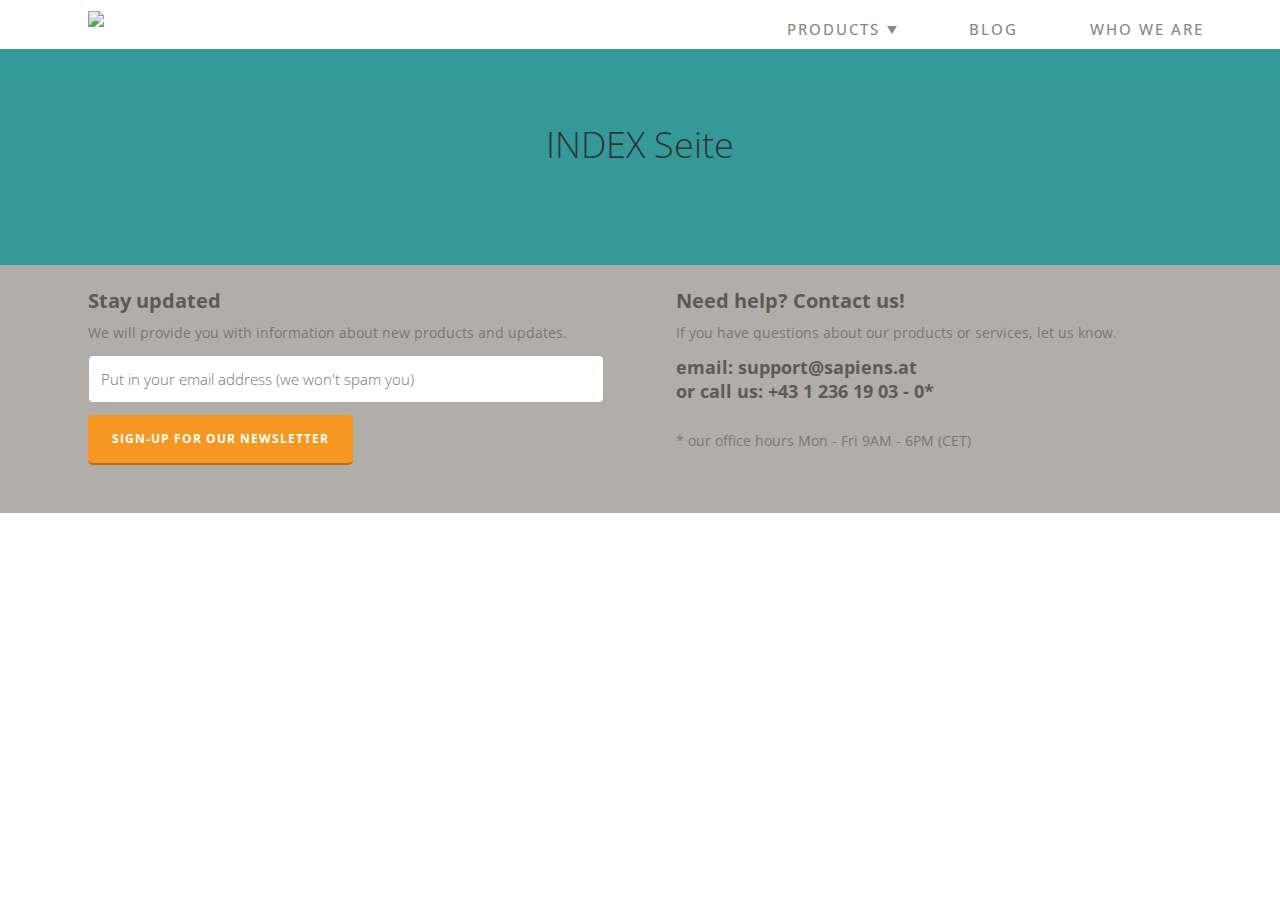
==== commit 1800c1a2: "bugs and font weights" ====
--- a/index.html
+++ b/index.html
@@ -6,7 +6,7 @@
 
     <title>GRID TEST</title>
 
-    <link href='http://fonts.googleapis.com/css?family=Open+Sans:300,600&subset=latin' rel='stylesheet' type='text/css'>
+    <link href='http://fonts.googleapis.com/css?family=Open+Sans:300,400,600&subset=latin' rel='stylesheet' type='text/css'>
     <link rel="stylesheet" href="stylesheets/style.css"/>
   </head>
 
--- a/stylesheets/style.css
+++ b/stylesheets/style.css
@@ -3983,7 +3983,7 @@
 /* line 121, ../sass/style.scss */
 .nav--main {
   font-size: 0.824em;
-  font-weight: 100;
+  font-weight: 400;
   margin-top: 10px;
   text-transform: uppercase;
   float: right;
@@ -4038,7 +4038,7 @@
   color: #f00;
   text-decoration: none;
   font-size: 1em;
-  font-weight: 100;
+  font-weight: 400;
   margin-top: 1em;
   float: right;
   margin: 0;
@@ -4273,17 +4273,17 @@
   color: #FFF;
   font-size: 18px;
   line-height: 1.5;
-  font-weight: 300;
+  font-weight: 400;
 }
 
 /* line 362, ../sass/style.scss */
 .kilo {
   color: #FFF;
-  font-weight: 100;
+  font-weight: 300;
   line-height: 1.1;
-  font-size: 47.123px;
+  font-size: 49px;
   font-family: 'Open Sans', sans-serif;
-  font-weight: 100;
+  font-weight: 300;
   text-rendering: optimizeLegibility;
   margin-bottom: 18px;
 }
@@ -4323,8 +4323,8 @@
 
 /* line 409, ../sass/style.scss */
 p.description {
-  color: #666;
-  font-weight: 100;
+  color: #888;
+  font-weight: 400;
 }
 
 /* line 416, ../sass/style.scss */
@@ -4383,7 +4383,7 @@
 
 /* line 469, ../sass/style.scss */
 .btn--product-lfwp {
-  background-color: #0e65c8;
+  background-color: #1966bd;
   border-bottom: 3px solid #004da3;
 }
 
@@ -4408,39 +4408,212 @@
   letter-spacing: 1px;
   text-transform: uppercase;
   font-weight: 700;
-}
-
-/* line 501, ../sass/style.scss */
-.btn--product-etm:hover {
-  background-color: #719d00;
-}
-
-/* line 506, ../sass/style.scss */
-.btn--product-cee:hover {
+  border-bottom: 2px solid #B96F13;
+}
+
+/* line 502, ../sass/style.scss */
+.btn--product-etm:hover, .btn_pricing_etm:hover {
+  background-color: #5e8400;
+}
+
+/* line 507, ../sass/style.scss */
+.btn--product-cee:hover, .btn_pricing_cee:hover {
   background-color: #d8a300;
 }
 
-/* line 510, ../sass/style.scss */
-.btn--product-lfwp:hover {
-  background-color: #106fdb;
-}
-
-/* line 518, ../sass/style.scss */
+/* line 511, ../sass/style.scss */
+.btn--product-lfwp:hover, .btn_pricing_lfwp:hover {
+  background-color: #2e73c2;
+}
+
+/* line 519, ../sass/style.scss */
 .btn--product-etm:active {
   background-color: #35460a;
 }
 
-/* line 523, ../sass/style.scss */
+/* line 524, ../sass/style.scss */
 .btn--product-cee:active {
   background-color: #775a00;
 }
 
-/* line 528, ../sass/style.scss */
+/* line 529, ../sass/style.scss */
 .btn--subtext {
   font-size: 11.125px;
   margin-top: -1em;
   text-transform: none;
   letter-spacing: normal;
+}
+
+/* line 541, ../sass/style.scss */
+.pricing {
+  color: #666;
+}
+
+/* line 545, ../sass/style.scss */
+.pricing_h1-etm, .pricing_h1-lfwp, .pricing_h1-cee {
+  font-size: 49px;
+  font-weight: 100;
+  margin: 12px 0 24px;
+}
+
+/* line 552, ../sass/style.scss */
+.pricing_h1-etm, .pricing_h2-etm {
+  color: #96c129;
+}
+
+/* line 556, ../sass/style.scss */
+.pricing_h1-lfwp, .pricing_h2-lfwp {
+  color: #488dda;
+}
+
+/* line 559, ../sass/style.scss */
+.pricing_h1-cee, .pricing_h2-cee {
+  color: #f9c117;
+}
+
+/* line 564, ../sass/style.scss */
+.pricing_cell-etm, .pricing_cell-lfwp, .pricing_cell-cee {
+  background-color: white;
+  font-weight: 100;
+  margin-bottom: 48px;
+}
+
+/* line 570, ../sass/style.scss */
+.pricing_cell-etm h2, .pricing_cell-lfwp h2, .pricing_cell-cee h2 {
+  background-color: #a5d330;
+  color: white;
+  text-align: center;
+  margin-bottom: 0;
+  line-height: 160%;
+  font-weight: 100;
+}
+
+/* line 579, ../sass/style.scss */
+.pricing_cell-etm h2 {
+  background-color: #a5d330;
+}
+
+/* line 583, ../sass/style.scss */
+.pricing_cell-lfwp h2 {
+  background-color: #5d9adf;
+}
+
+/* line 587, ../sass/style.scss */
+.pricing_cell-cee h2 {
+  background-color: #fac830;
+}
+
+/* line 592, ../sass/style.scss */
+.pricing_cell-etm h3, .pricing_cell-lfwp h3, .pricing_cell-cee h3 {
+  background-color: #91b535;
+  color: white;
+  text-align: center;
+  margin-bottom: 0;
+  font-weight: 100;
+  line-height: 160%;
+  font-size: 49px;
+  letter-spacing: -3px;
+}
+
+/* line 603, ../sass/style.scss */
+.pricing_cell-etm h3 {
+  background-color: #91b535;
+}
+
+/* line 607, ../sass/style.scss */
+.pricing_cell-cee h3 {
+  background-color: #eebb23;
+}
+
+/* line 611, ../sass/style.scss */
+.pricing_cell-lfwp h3 {
+  background-color: #538ecf;
+}
+
+/* line 616, ../sass/style.scss */
+.pricing_cell-etm ul, .pricing_cell-cee ul, .pricing_cell-lfwp ul {
+  margin: 0;
+  font-weight: 400;
+}
+
+/* line 621, ../sass/style.scss */
+.pricing_cell-etm li, .pricing_cell-cee li, .pricing_cell-lfwp li {
+  text-align: center;
+  list-style-type: none;
+  padding: 24px 0;
+  color: #888;
+}
+
+/* line 628, ../sass/style.scss */
+.pricing_cell-etm li {
+  background-color: #ecf2dd;
+}
+
+/* line 632, ../sass/style.scss */
+.pricing_cell-cee li {
+  background-color: #fbf5e2;
+}
+
+/* line 635, ../sass/style.scss */
+.pricing_cell-lfwp li {
+  background-color: #e8eff7;
+}
+
+/* line 640, ../sass/style.scss */
+.pricing_cell-etm li:nth-child(odd), .pricing_cell-cee li:nth-child(odd), .pricing_cell-lfwp li:nth-child(odd) {
+  text-align: center;
+  list-style-type: none;
+  padding: 24px 0;
+  background: white;
+}
+
+/* line 649, ../sass/style.scss */
+.btn_container {
+  background: #CFCFCF;
+  text-align: center;
+  padding: 12px;
+}
+
+/* line 655, ../sass/style.scss */
+.btn_pricing_etm, .btn_pricing_cee, .btn_pricing_lfwp {
+  font-weight: 100;
+  border: rgba(128, 128, 128, 0.2);
+  color: #FFF;
+  padding: 12px 24px;
+  /*-webkit-border-radius: 10px;
+  -moz-border-radius: 10px;
+  -ms-border-radius: 10px;
+  -o-border-radius: 10px;
+  border-radius: 10px;*/
+  -webkit-transition: all 0.2s ease-in-out;
+  -moz-transition: all 0.2s ease-in-out;
+  -o-transition: all 0.2s ease-in-out;
+  transition: all 0.2s ease-in-out;
+  line-height: 1;
+  text-align: center;
+  font-size: 14px;
+  letter-spacing: 1px;
+  font-weight: 600;
+  border-radius: 5px	!important;
+  text-transform: uppercase;
+}
+
+/* line 678, ../sass/style.scss */
+.btn_pricing_etm {
+  background-color: #759720;
+  border-bottom: 3px solid #4c6a00;
+}
+
+/* line 684, ../sass/style.scss */
+.btn_pricing_cee {
+  background-color: #d8a405;
+  border-bottom: 3px solid #a67e04;
+}
+
+/* line 690, ../sass/style.scss */
+.btn_pricing_lfwp {
+  background-color: #2873c8;
+  border-bottom: 3px solid #1f5b9d;
 }
 
 /** FONT ICONS CSS **/
@@ -4452,7 +4625,7 @@
   font-style: normal;
 }
 
-/* line 558, ../sass/style.scss */
+/* line 722, ../sass/style.scss */
 [class^="icon-"], [class*=" icon-"] {
   font-family: 'icomoon';
   speak: none;
@@ -4466,110 +4639,110 @@
   -moz-osx-font-smoothing: grayscale;
 }
 
-/* line 574, ../sass/style.scss */
+/* line 738, ../sass/style.scss */
 .icon-etm_main_2 {
   font-size: 12.5em;
   color: white;
   text-shadow: 0px 1px 0px rgba(0, 0, 0, 0.1);
 }
 
-/* line 580, ../sass/style.scss */
+/* line 744, ../sass/style.scss */
 .icon-cee_main {
   font-size: 7.5em;
   color: white;
   text-shadow: 0px 1px 0px rgba(0, 0, 0, 0.1);
 }
 
-/* line 586, ../sass/style.scss */
+/* line 750, ../sass/style.scss */
 .icon-lfwp_main {
   font-size: 14.5em;
   color: white;
   text-shadow: 0px 1px 0px rgba(0, 0, 0, 0.1);
 }
 
-/* line 598, ../sass/style.scss */
+/* line 762, ../sass/style.scss */
 .icon-etm_catalogue, .icon-etm_cal_sync, .icon-etm_question, .icon-etm_certificate, .icon-etm_satellite, .icon-cee_send_invite, .icon-cee_join_meetings, .icon-cee_status_reply, .icon-lfwp_excel, .icon-lwfp_multi_filter, .icon-lfwp_magic-filter, .icon-lfwp_tacho, .icon-lfwp_datepicker {
   font-size: 13em;
   line-height: 125%;
   color: #AAA;
 }
 
-/* line 606, ../sass/style.scss */
+/* line 770, ../sass/style.scss */
 .icon-lfwp_tacho:before {
   content: "\e600";
 }
 
-/* line 609, ../sass/style.scss */
+/* line 773, ../sass/style.scss */
 .icon-cee_send_invite:before {
   content: "\e601";
 }
 
-/* line 612, ../sass/style.scss */
+/* line 776, ../sass/style.scss */
 .icon-cee_main:before {
   content: "\e603";
 }
 
-/* line 615, ../sass/style.scss */
+/* line 779, ../sass/style.scss */
 .icon-lwfp_multi_filter:before {
   content: "\e605";
 }
 
-/* line 618, ../sass/style.scss */
+/* line 782, ../sass/style.scss */
 .icon-lfwp_excel:before {
   content: "\e606";
 }
 
-/* line 621, ../sass/style.scss */
+/* line 785, ../sass/style.scss */
 .icon-cee_join_meetings:before {
   content: "\e607";
 }
 
-/* line 624, ../sass/style.scss */
+/* line 788, ../sass/style.scss */
 .icon-cee_status_reply:before {
   content: "\e608";
 }
 
-/* line 627, ../sass/style.scss */
+/* line 791, ../sass/style.scss */
 .icon-lfwp_magic-filter:before {
   content: "\e609";
 }
 
-/* line 630, ../sass/style.scss */
+/* line 794, ../sass/style.scss */
 .icon-etm_certificate:before {
   content: "\e60a";
 }
 
-/* line 633, ../sass/style.scss */
+/* line 797, ../sass/style.scss */
 .icon-etm_catalogue:before {
   content: "\e60b";
 }
 
-/* line 636, ../sass/style.scss */
+/* line 800, ../sass/style.scss */
 .icon-etm_cal_sync:before {
   content: "\e60c";
 }
 
-/* line 639, ../sass/style.scss */
+/* line 803, ../sass/style.scss */
 .icon-etm_question:before {
   content: "\e60d";
 }
 
-/* line 642, ../sass/style.scss */
+/* line 806, ../sass/style.scss */
 .icon-etm_satellite:before {
   content: "\e60e";
 }
 
-/* line 645, ../sass/style.scss */
+/* line 809, ../sass/style.scss */
 .icon-etm_main_2:before {
   content: "\e60f";
 }
 
-/* line 648, ../sass/style.scss */
+/* line 812, ../sass/style.scss */
 .icon-lfwp_datepicker:before {
   content: "\e602";
 }
 
-/* line 651, ../sass/style.scss */
+/* line 815, ../sass/style.scss */
 .icon-lfwp_main:before {
   content: "\e604";
 }
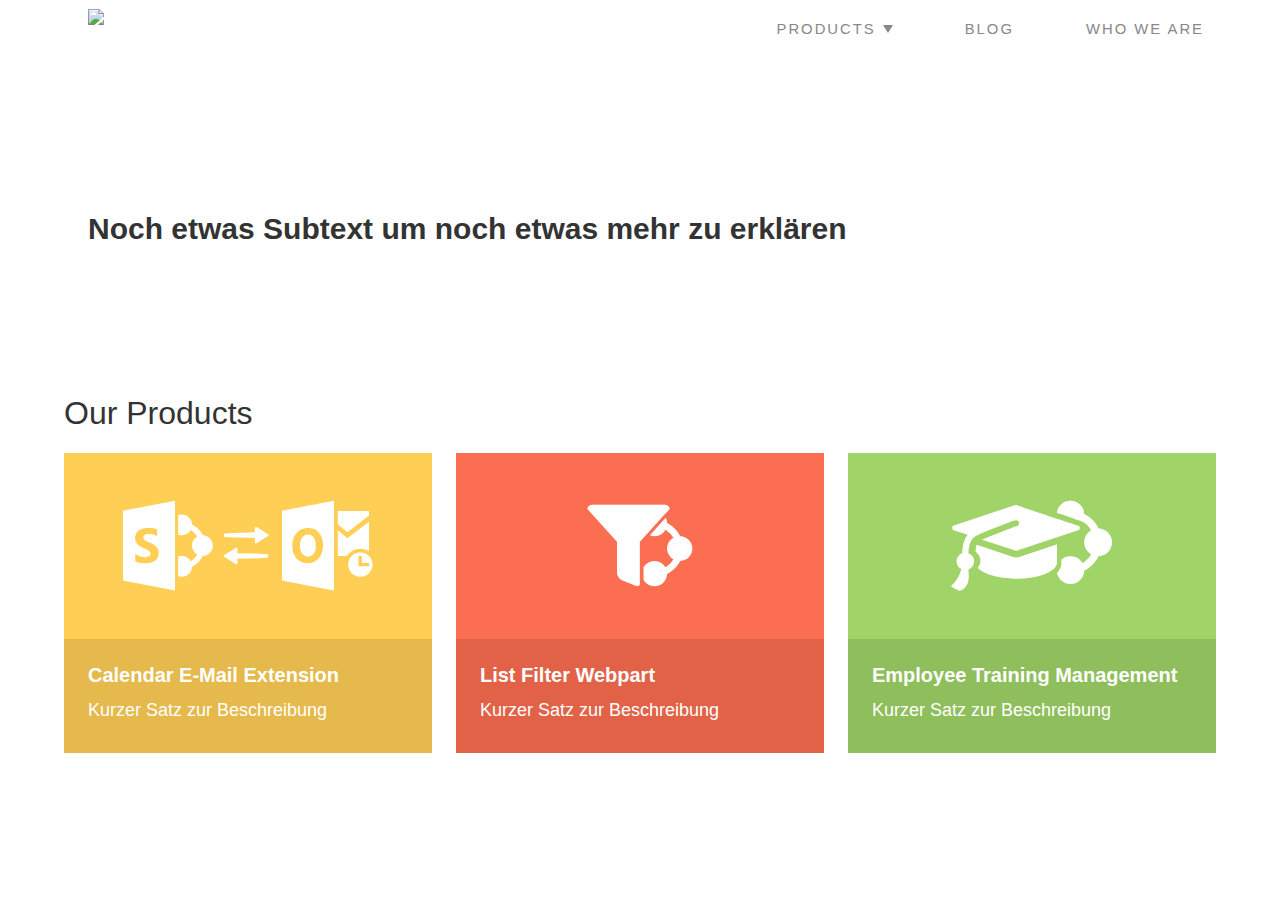
==== commit 5ab84781: "index + vieles an CSS" ====
--- a/index.html
+++ b/index.html
@@ -46,41 +46,63 @@
 </section>
 
 
-<!-- MAIN CONTAINER -->
-<section style="background:#339999">
 
-  <br><br><br>
-    <h1><center>INDEX Seite</center></h1>
-  <br><br><br>
 
+
+
+<section class="index__banner">
+   <div class="wrapper">
+          <div class="grid grid--middle">
+             <div class="grid__item  one-whole palm-one-whole">
+                <div class="island">
+                  <br>
+                  <h1 class="mega">Irgendwas mit Sharepoint und so</h1>
+                  <h2>Noch etwas Subtext um noch etwas mehr zu erklären</h2>
+                  <br>
+                </div>
+              </div>
+          </div>
+        </div>
 </section>
 
 
+<section class="index_product_grid">
+   <div class="wrapper">
+        <h3 class="index__products">Our Products</h3>
+        <div class="grid grid--middle">
+                <div class="grid__item  one-third palm-one-whole">
+                  <div class="index__box index__box__cee">
+                    <span class="icon-cee_main icon_index island"></span>
+                    <div class="index__box__desc">
+                      <h4>Calendar E-Mail Extension</h4>
+                      <p>Kurzer Satz zur Beschreibung</p>
+                    </div>
+                  </div>
+                </div><!--
 
-<section  style="background:#B1AEAA; color:#5E5A56;">
-      <div class="wrapper">
-          <div class="grid">
-            <div class="grid__item one-half palm-one-whole">
-              <div class="island">
-                  <h4 style="margin-bottom:6px;">Stay updated</h4>
-                  <small style="color:#777;">We will provide you with information about new products and updates.<br></small>
-                   <input type="text" value="" placeholder="Put in your email address (we won't spam you)" class="form-control">
-                   <a href="#" class="btn btn--newsletter">Sign-Up for our Newsletter</span></a>  
-              </div>
-            </div><div class="grid__item one-half palm-one-whole">
-              <div class="island">
-                <h4 style="margin-bottom:6px;">Need help? Contact us!</h4>
-                <small style="color:#777;">If you have questions about our products or services, let us know.</small>
+             --><div class="grid__item  one-third palm-one-whole">
+                   <div class="index__box index__box__lfwp">
+                    <span class="icon-lfwp_main icon_index island"></span>
+                    <div class="index__box__desc">
+                      <h4>List Filter Webpart</h4>
+                      <p>Kurzer Satz zur Beschreibung</p>
+                    </div>
 
-                <p style="margin:12px 0 0 0; font-weight:700;">email: support@sapiens.at</p>
-                <p style="margin-top:12px 0 0 0; font-weight:700;">or call us: +43 1 236 19 03 - 0*</p>
-                <small style="color:#777;margin-top:0">* our office hours Mon - Fri 9AM - 6PM (CET)</small>
+                    </div>
+                </div><!--
 
+             --><div class="grid__item  one-third palm-one-whole">
+                   <div class="index__box index__box__etm">
+                    <span class="icon-etm_main_2 icon_index island"></span>
+                    <div class="index__box__desc">
+                      <h4>Employee Training Management</h4>
+                      <p>Kurzer Satz zur Beschreibung</p>
+                    </div>
 
-              </div>
-            </div>
+                    </div>
+                </div>
           </div>
-      </div>
+   </div>
 </section>
 <!--
         <div class="wrapper">
--- a/stylesheets/style.css
+++ b/stylesheets/style.css
@@ -38,22 +38,22 @@
 /**
  * Place any variables that should override inuit.css’ defaults here.
  */
-/* line 65, ../sass/_vars.scss */
+/* line 66, ../sass/_vars.scss */
 .grid--middle > .grid__item, .grid--middle > .content, .grid--middle > .sub-content, .grid--middle > .footer__item {
   vertical-align: middle;
 }
 
-/* line 69, ../sass/_vars.scss */
+/* line 70, ../sass/_vars.scss */
 .grid--bottom > .grid__item, .grid--bottom > .content, .grid--bottom > .sub-content, .grid--bottom > .footer__item {
   vertical-align: bottom;
 }
 
-/* line 74, ../sass/_vars.scss */
+/* line 75, ../sass/_vars.scss */
 h1 {
   font-weight: 100;
 }
 
-/* line 78, ../sass/_vars.scss */
+/* line 79, ../sass/_vars.scss */
 .greybox {
   font-family: 'Open Sans', sans-serif !important;
   font-weight: 100;
@@ -859,7 +859,7 @@
 \*------------------------------------*/
 /* line 4, ../../../../../Library/Ruby/Gems/2.0.0/gems/compass-inuit-5.0.2/stylesheets/compass-inuit/base/_main.scss */
 html {
-  font: 1.125em/1.33333 "Open Sans", sans-serif;
+  font: 1.125em/1.33333 "Segoe UI", "Segoe", "Segoe WP", "Calibri", "Tahoma", "Verdana", "Arial", "sans-serif";
   overflow-y: scroll;
   min-height: 100%;
 }
@@ -1798,6 +1798,62 @@
 }
 
 /*------------------------------------*\
+    $COLUMNS
+\*------------------------------------*/
+/**
+ * Here we can set elements in columns of text using CSS3, e.g.:
+ *
+   <p class=text-cols--2>
+ *
+ * Demo: jsfiddle.net/inuitcss/E26Yd
+ *
+ */
+/* line 14, ../../../../../Library/Ruby/Gems/2.0.0/gems/compass-inuit-5.0.2/stylesheets/compass-inuit/objects/_columns.scss */
+.text-cols--2, .text-cols--3, .text-cols--4, .text-cols--5 {
+  -webkit-column-gap: 24px;
+  -moz-column-gap: 24px;
+  -ms-column-gap: 24px;
+  -o-column-gap: 24px;
+  column-gap: 24px;
+}
+
+/* line 17, ../../../../../Library/Ruby/Gems/2.0.0/gems/compass-inuit-5.0.2/stylesheets/compass-inuit/objects/_columns.scss */
+.text-cols--2 {
+  -webkit-column-count: 2;
+  -moz-column-count: 2;
+  -ms-column-count: 2;
+  -o-column-count: 2;
+  column-count: 2;
+}
+
+/* line 18, ../../../../../Library/Ruby/Gems/2.0.0/gems/compass-inuit-5.0.2/stylesheets/compass-inuit/objects/_columns.scss */
+.text-cols--3 {
+  -webkit-column-count: 3;
+  -moz-column-count: 3;
+  -ms-column-count: 3;
+  -o-column-count: 3;
+  column-count: 3;
+}
+
+/* line 19, ../../../../../Library/Ruby/Gems/2.0.0/gems/compass-inuit-5.0.2/stylesheets/compass-inuit/objects/_columns.scss */
+.text-cols--4 {
+  -webkit-column-count: 4;
+  -moz-column-count: 4;
+  -ms-column-count: 4;
+  -o-column-count: 4;
+  column-count: 4;
+}
+
+/* line 20, ../../../../../Library/Ruby/Gems/2.0.0/gems/compass-inuit-5.0.2/stylesheets/compass-inuit/objects/_columns.scss */
+.text-cols--5 {
+  -webkit-column-count: 5;
+  -moz-column-count: 5;
+  -ms-column-count: 5;
+  -o-column-count: 5;
+  column-count: 5;
+}
+
+/*------------------------------------*\
     $NAV
 \*------------------------------------*/
 /**
@@ -3994,12 +4050,11 @@
 .nav--main > li > a {
   color: #888888;
   text-decoration: none;
-  font-family: 'Open Sans', sans-serif;
-  font-weight: 500;
+  font-family: "Segoe UI","Segoe","Segoe WP","Calibri", "Tahoma","Verdana","Arial","sans-serif";
   letter-spacing: 2px;
 }
 
-/* line 141, ../sass/style.scss */
+/* line 140, ../sass/style.scss */
 .nav--main > li > a:hover {
   background: #f2f2f2;
   -webkit-transition: all 0.3s ease-out;
@@ -4013,27 +4068,27 @@
   border-radius: 5px;
 }
 
-/* line 151, ../sass/style.scss */
+/* line 150, ../sass/style.scss */
 .sect-second-etm {
-  background-color: #91b535;
-}
-
-/* line 155, ../sass/style.scss */
+  background-color: #93c35f;
+}
+
+/* line 154, ../sass/style.scss */
 .sect-second-cee {
-  background-color: #eebb23;
-}
-
-/* line 160, ../sass/style.scss */
+  background-color: #f5c244;
+}
+
+/* line 159, ../sass/style.scss */
 .sect-second-lfwp {
-  background-color: #538ecf;
-}
-
-/* line 164, ../sass/style.scss */
+  background-color: #f16042;
+}
+
+/* line 163, ../sass/style.scss */
 .sect_island {
   padding: 12px 0;
 }
 
-/* line 169, ../sass/style.scss */
+/* line 168, ../sass/style.scss */
 .nav--second {
   color: #f00;
   text-decoration: none;
@@ -4044,17 +4099,17 @@
   margin: 0;
 }
 
-/* line 180, ../sass/style.scss */
+/* line 179, ../sass/style.scss */
 .nav--main > li {
   padding-right: 48px;
 }
 
-/* line 184, ../sass/style.scss */
+/* line 183, ../sass/style.scss */
 .nav--main > li:last-child {
   padding-right: 0;
 }
 
-/* line 188, ../sass/style.scss */
+/* line 187, ../sass/style.scss */
 .caret {
   display: inline-block;
   width: 0;
@@ -4069,17 +4124,17 @@
   margin-top: -3px;
 }
 
-/* line 202, ../sass/style.scss */
+/* line 201, ../sass/style.scss */
 .nav--second > li {
   padding-right: 48px;
 }
 
-/* line 206, ../sass/style.scss */
+/* line 205, ../sass/style.scss */
 .nav--second > li:last-child {
   padding-right: 0;
 }
 
-/* line 210, ../sass/style.scss */
+/* line 209, ../sass/style.scss */
 .nav--second > li > a {
   color: #FFF;
   font-size: 12px;
@@ -4089,7 +4144,7 @@
   letter-spacing: 1px;
 }
 
-/* line 219, ../sass/style.scss */
+/* line 218, ../sass/style.scss */
 .nav--second > li > a:hover {
   background: rgba(0, 0, 0, 0.1);
   -webkit-transition: all 0.3s ease-out;
@@ -4098,24 +4153,29 @@
   transition: all 0.3s ease-out;
 }
 
-/* line 225, ../sass/style.scss */
+/* line 223, ../sass/style.scss */
+.nav--second > li.current_page_item > a {
+  background: rgba(0, 0, 0, 0.2);
+}
+
+/* line 227, ../sass/style.scss */
 .nav--fit > li > a {
   display: block;
 }
 
-/* line 229, ../sass/style.scss */
+/* line 231, ../sass/style.scss */
 .flyout {
   overflow: inherit;
 }
 
-/* line 231, ../sass/style.scss */
+/* line 233, ../sass/style.scss */
 .flyout__content {
   background: #fff;
   box-shadow: 0 1px 5px rgba(0, 0, 0, 0.5);
   border-radius: 5px;
 }
 
-/* line 237, ../sass/style.scss */
+/* line 239, ../sass/style.scss */
 .flyout__content > ul {
   margin: 0;
   list-style-type: none;
@@ -4124,7 +4184,7 @@
   padding: 6px 12px;
 }
 
-/* line 245, ../sass/style.scss */
+/* line 247, ../sass/style.scss */
 .flyout__content > ul > li {
   padding: 12px;
   -webkit-transition: background 0.3s ease-out;
@@ -4133,28 +4193,28 @@
   transition: background 0.3s ease-out;
 }
 
-/* line 251, ../sass/style.scss */
+/* line 253, ../sass/style.scss */
 .flyout__content > ul > li > a {
   text-decoration: none;
   color: #666;
 }
 
-/* line 256, ../sass/style.scss */
+/* line 258, ../sass/style.scss */
 .flyout__content > ul > li > a:active {
   color: black;
 }
 
-/* line 261, ../sass/style.scss */
+/* line 263, ../sass/style.scss */
 .flyout__content > ul > li:last-child {
   margin-bottom: 6px;
 }
 
-/* line 265, ../sass/style.scss */
+/* line 267, ../sass/style.scss */
 .flyout__content > ul > li:first-child {
   margin-top: 6px;
 }
 
-/* line 269, ../sass/style.scss */
+/* line 271, ../sass/style.scss */
 .flyout__content > ul > li:hover {
   background: #f2f2f2;
   -webkit-border-radius: 5px;
@@ -4164,12 +4224,12 @@
   border-radius: 5px;
 }
 
-/* line 275, ../sass/style.scss */
+/* line 277, ../sass/style.scss */
 .flyout__content > ul > li:active {
   background: #EEEEEE;
 }
 
-/* line 279, ../sass/style.scss */
+/* line 281, ../sass/style.scss */
 li.li-etm:before {
   -webkit-border-radius: 5px;
   -moz-border-radius: 5px;
@@ -4177,12 +4237,12 @@
   -o-border-radius: 5px;
   border-radius: 5px;
   content: "";
-  background: #a5d330;
+  background: #a0d468;
   padding: 0 10px;
   margin-right: 9px;
 }
 
-/* line 287, ../sass/style.scss */
+/* line 289, ../sass/style.scss */
 li.li-cee:before {
   -webkit-border-radius: 5px;
   -moz-border-radius: 5px;
@@ -4190,12 +4250,12 @@
   -o-border-radius: 5px;
   border-radius: 5px;
   content: "";
-  background: #fac830;
+  background: #ffce54;
   padding: 0 10px;
   margin-right: 9px;
 }
 
-/* line 295, ../sass/style.scss */
+/* line 297, ../sass/style.scss */
 li.li-lfwp:before {
   -webkit-border-radius: 5px;
   -moz-border-radius: 5px;
@@ -4203,12 +4263,12 @@
   -o-border-radius: 5px;
   border-radius: 5px;
   content: "";
-  background: #5d9adf;
+  background: #fc6e51;
   padding: 0 10px;
   margin-right: 9px;
 }
 
-/* line 304, ../sass/style.scss */
+/* line 306, ../sass/style.scss */
 li.li-jfc:before {
   -webkit-border-radius: 5px;
   -moz-border-radius: 5px;
@@ -4221,7 +4281,7 @@
   margin-right: 9px;
 }
 
-/* line 312, ../sass/style.scss */
+/* line 314, ../sass/style.scss */
 li.li-sql:before {
   -webkit-border-radius: 5px;
   -moz-border-radius: 5px;
@@ -4235,40 +4295,106 @@
 }
 
 /**
+
+	INDEX/HOME
+
+**/
+/* line 330, ../sass/style.scss */
+.index__banner {
+  background: url(../img/index_BG.png) no-repeat center center fixed;
+  background-size: cover;
+  margin-top: 24px;
+}
+
+/* line 337, ../sass/style.scss */
+.index_product_grid {
+  margin-top: 24px;
+}
+
+/* line 341, ../sass/style.scss */
+.index__products {
+  margin-top: 48px;
+  font-size: 32px;
+  font-weight: 100;
+  font-family: "wf_SegoeUILight","wf_SegoeUI","Segoe UI Light","Segoe WP Light","Segoe UI","Segoe","Segoe WP","Calibri", "Tahoma","Verdana","Arial","sans-serif";
+}
+
+/* line 349, ../sass/style.scss */
+.index__box {
+  text-align: left;
+}
+
+/* line 354, ../sass/style.scss */
+.index__box__desc {
+  background: rgba(0, 0, 0, 0.1);
+  padding: 24px 24px 6px 24px;
+}
+
+/* line 359, ../sass/style.scss */
+.index__box h4 {
+  color: white;
+  text-align: left;
+  margin-bottom: 12px;
+}
+
+/* line 365, ../sass/style.scss */
+.index__box p {
+  color: white;
+  text-align: left;
+}
+
+/* line 370, ../sass/style.scss */
+.index__box__cee {
+  background-color: #ffce54;
+  text-align: center;
+}
+
+/* line 375, ../sass/style.scss */
+.index__box__lfwp {
+  background-color: #fc6e51;
+  text-align: center;
+}
+
+/* line 381, ../sass/style.scss */
+.index__box__etm {
+  background-color: #a0d468;
+  text-align: center;
+}
+
+/**
 	PRODUCT SITES
 
 **/
-/* line 324, ../sass/style.scss */
+/* line 392, ../sass/style.scss */
 .sect-product-etm {
-  background-color: #a5d330;
-}
-
-/* line 329, ../sass/style.scss */
+  background-color: #a0d468;
+}
+
+/* line 397, ../sass/style.scss */
 .sect-product-cee {
-  background-color: #fac830;
-}
-
-/* line 334, ../sass/style.scss */
+  background-color: #ffce54;
+}
+
+/* line 402, ../sass/style.scss */
 .sect-product-lfwp {
-  background-color: #5d9adf;
-}
-
-/* line 340, ../sass/style.scss */
+  background-color: #fc6e51;
+}
+
+/* line 408, ../sass/style.scss */
 h1.product {
   color: #FFF;
   font-size: 18px;
   text-transform: uppercase;
-  font-weight: 100;
+  font-weight: bold;
   margin-bottom: 14.833px;
-  font-family: 'Open Sans', sans-serif;
-  font-weight: 600;
+  font-family: "wf_SegoeUILight","wf_SegoeUI","Segoe UI Light","Segoe WP Light","Segoe UI","Segoe","Segoe WP","Calibri", "Tahoma","Verdana","Arial","sans-serif";
   text-transform: normal;
   text-rendering: optimizeLegibility;
   margin-bottom: 12px;
   letter-spacing: 1px;
 }
 
-/* line 355, ../sass/style.scss */
+/* line 422, ../sass/style.scss */
 ul.product {
   color: #FFF;
   font-size: 18px;
@@ -4276,77 +4402,89 @@
   font-weight: 400;
 }
 
-/* line 362, ../sass/style.scss */
+/* line 429, ../sass/style.scss */
 .kilo {
   color: #FFF;
-  font-weight: 300;
   line-height: 1.1;
   font-size: 49px;
-  font-family: 'Open Sans', sans-serif;
-  font-weight: 300;
+  font-family: "wf_SegoeUILight","wf_SegoeUI","Segoe UI Light","Segoe WP Light","Segoe UI","Segoe","Segoe WP","Calibri", "Tahoma","Verdana","Arial","sans-serif";
+  font-weight: 100;
   text-rendering: optimizeLegibility;
   margin-bottom: 18px;
 }
 
-/* line 377, ../sass/style.scss */
+/* line 442, ../sass/style.scss */
+.mega {
+  color: #FFF;
+  font-weight: 100;
+  line-height: 1.1;
+  font-size: 60px;
+  font-family: "wf_SegoeUILight","wf_SegoeUI","Segoe UI Light","Segoe WP Light","Segoe UI","Segoe","Segoe WP","Calibri", "Tahoma","Verdana","Arial","sans-serif";
+  text-rendering: optimizeLegibility;
+  margin-bottom: 18px;
+}
+
+/* line 454, ../sass/style.scss */
 h3.description-etm {
-  color: #96c129;
+  color: #94ce54;
   font-size: 29.124px;
   font-weight: 500;
   line-height: 1.25;
-  font-family: 'Open Sans', sans-serif;
+  font-family: "wf_SegoeUILight","wf_SegoeUI","Segoe UI Light","Segoe WP Light","Segoe UI","Segoe","Segoe WP","Calibri", "Tahoma","Verdana","Arial","sans-serif";
   font-weight: 100;
   margin-bottom: 18px;
 }
 
-/* line 389, ../sass/style.scss */
+/* line 466, ../sass/style.scss */
 h3.description-cee {
-  color: #f9c117;
+  color: #ffc73b;
   font-size: 29.124px;
   font-weight: 500;
   line-height: 1.25;
-  font-family: 'Open Sans', sans-serif;
+  font-family: "wf_SegoeUILight","wf_SegoeUI","Segoe UI Light","Segoe WP Light","Segoe UI","Segoe","Segoe WP","Calibri", "Tahoma","Verdana","Arial","sans-serif";
   font-weight: 100;
   margin-bottom: 18px;
 }
 
-/* line 399, ../sass/style.scss */
+/* line 476, ../sass/style.scss */
 h3.description-lfwp {
-  color: #488dda;
+  color: #fc5938;
   font-size: 29.124px;
   font-weight: 500;
   line-height: 1.25;
-  font-family: 'Open Sans', sans-serif;
+  font-family: "wf_SegoeUILight","wf_SegoeUI","Segoe UI Light","Segoe WP Light","Segoe UI","Segoe","Segoe WP","Calibri", "Tahoma","Verdana","Arial","sans-serif";
   font-weight: 100;
   margin-bottom: 18px;
 }
 
-/* line 409, ../sass/style.scss */
+/* line 486, ../sass/style.scss */
 p.description {
   color: #888;
-  font-weight: 400;
-}
-
-/* line 416, ../sass/style.scss */
+  font-family: 'Cambria', Georgia, serif;
+}
+
+/* line 492, ../sass/style.scss */
 .form-control {
   border: 1px solid #aaa;
   color: #34495e;
-  font-size: 15px;
+  font-size: 12px;
   margin-top: 12px;
   font-weight: 100;
-  width: 100%;
+  width: 75%;
+  float: none;
   padding: 12px;
   margin-right: 48px;
-  height: 48px;
+  height: 36px;
   -webkit-appearance: none;
   border-radius: 5px;
   -webkit-box-shadow: none;
   box-shadow: none;
   -webkit-transition: border .25s linear, color .25s linear, background-color .25s linear;
   transition: border .25s linear, color .25s linear, background-color .25s linear;
-}
-
-/* line 435, ../sass/style.scss */
+  cursor: text;
+}
+
+/* line 512, ../sass/style.scss */
 .btn--product-etm, .btn--product-cee, .btn--product-lfwp {
   background-color: #688914;
   border: rgba(128, 128, 128, 0.2);
@@ -4366,33 +4504,30 @@
   font-size: 24px;
   letter-spacing: 1px;
   font-weight: 700;
-  border-radius: 5px	!important;
-}
-
-/* line 458, ../sass/style.scss */
+  border-radius: 10px	!important;
+}
+
+/* line 535, ../sass/style.scss */
 .btn--product-etm {
-  background-color: #6c910c;
-  border-bottom: 3px solid #4c6a00;
-}
-
-/* line 463, ../sass/style.scss */
+  background-color: #6ebc1a;
+}
+
+/* line 540, ../sass/style.scss */
 .btn--product-cee {
-  background-color: #c49300;
-  border-bottom: 3px solid #916d00;
-}
-
-/* line 469, ../sass/style.scss */
+  background-color: #ffbf21;
+}
+
+/* line 546, ../sass/style.scss */
 .btn--product-lfwp {
-  background-color: #1966bd;
-  border-bottom: 3px solid #004da3;
-}
-
-/* line 479, ../sass/style.scss */
+  background-color: #e72700;
+}
+
+/* line 556, ../sass/style.scss */
 .btn--newsletter {
   margin-top: 12px;
-  background-color: #F59721;
+  background-color: #5D9CEC;
   color: #FFF;
-  padding: 18px 24px;
+  padding: 12px 24px;
   -webkit-border-radius: 10px;
   -moz-border-radius: 10px;
   -ms-border-radius: 10px;
@@ -4407,36 +4542,35 @@
   font-size: 12px;
   letter-spacing: 1px;
   text-transform: uppercase;
-  font-weight: 700;
-  border-bottom: 2px solid #B96F13;
-}
-
-/* line 502, ../sass/style.scss */
+  font-family: "Segoe UI Bold","Segoe","Segoe WP","Calibri", "Tahoma","Verdana","Arial","sans-serif";
+}
+
+/* line 581, ../sass/style.scss */
 .btn--product-etm:hover, .btn_pricing_etm:hover {
-  background-color: #5e8400;
-}
-
-/* line 507, ../sass/style.scss */
+  background-color: #62bd00;
+}
+
+/* line 586, ../sass/style.scss */
 .btn--product-cee:hover, .btn_pricing_cee:hover {
-  background-color: #d8a300;
-}
-
-/* line 511, ../sass/style.scss */
+  background-color: #f7b000;
+}
+
+/* line 590, ../sass/style.scss */
 .btn--product-lfwp:hover, .btn_pricing_lfwp:hover {
-  background-color: #2e73c2;
-}
-
-/* line 519, ../sass/style.scss */
+  background-color: #f4340c;
+}
+
+/* line 598, ../sass/style.scss */
 .btn--product-etm:active {
-  background-color: #35460a;
-}
-
-/* line 524, ../sass/style.scss */
+  background-color: #467218;
+}
+
+/* line 603, ../sass/style.scss */
 .btn--product-cee:active {
-  background-color: #775a00;
-}
-
-/* line 529, ../sass/style.scss */
+  background-color: #a17300;
+}
+
+/* line 608, ../sass/style.scss */
 .btn--subtext {
   font-size: 11.125px;
   margin-top: -1em;
@@ -4444,43 +4578,49 @@
   letter-spacing: normal;
 }
 
-/* line 541, ../sass/style.scss */
+/* line 618, ../sass/style.scss */
+.sect_foot {
+  background-color: #656d78;
+  color: #ccd1d9;
+}
+
+/* line 627, ../sass/style.scss */
 .pricing {
   color: #666;
 }
 
-/* line 545, ../sass/style.scss */
+/* line 631, ../sass/style.scss */
 .pricing_h1-etm, .pricing_h1-lfwp, .pricing_h1-cee {
   font-size: 49px;
   font-weight: 100;
   margin: 12px 0 24px;
 }
 
-/* line 552, ../sass/style.scss */
+/* line 638, ../sass/style.scss */
 .pricing_h1-etm, .pricing_h2-etm {
-  color: #96c129;
-}
-
-/* line 556, ../sass/style.scss */
+  color: #94ce54;
+}
+
+/* line 642, ../sass/style.scss */
 .pricing_h1-lfwp, .pricing_h2-lfwp {
-  color: #488dda;
-}
-
-/* line 559, ../sass/style.scss */
+  color: #fc5938;
+}
+
+/* line 645, ../sass/style.scss */
 .pricing_h1-cee, .pricing_h2-cee {
-  color: #f9c117;
-}
-
-/* line 564, ../sass/style.scss */
+  color: #ffc73b;
+}
+
+/* line 650, ../sass/style.scss */
 .pricing_cell-etm, .pricing_cell-lfwp, .pricing_cell-cee {
   background-color: white;
   font-weight: 100;
   margin-bottom: 48px;
 }
 
-/* line 570, ../sass/style.scss */
+/* line 656, ../sass/style.scss */
 .pricing_cell-etm h2, .pricing_cell-lfwp h2, .pricing_cell-cee h2 {
-  background-color: #a5d330;
+  background-color: #a0d468;
   color: white;
   text-align: center;
   margin-bottom: 0;
@@ -4488,24 +4628,24 @@
   font-weight: 100;
 }
 
-/* line 579, ../sass/style.scss */
+/* line 665, ../sass/style.scss */
 .pricing_cell-etm h2 {
-  background-color: #a5d330;
-}
-
-/* line 583, ../sass/style.scss */
+  background-color: #a0d468;
+}
+
+/* line 669, ../sass/style.scss */
 .pricing_cell-lfwp h2 {
-  background-color: #5d9adf;
-}
-
-/* line 587, ../sass/style.scss */
+  background-color: #fc6e51;
+}
+
+/* line 673, ../sass/style.scss */
 .pricing_cell-cee h2 {
-  background-color: #fac830;
-}
-
-/* line 592, ../sass/style.scss */
+  background-color: #ffce54;
+}
+
+/* line 678, ../sass/style.scss */
 .pricing_cell-etm h3, .pricing_cell-lfwp h3, .pricing_cell-cee h3 {
-  background-color: #91b535;
+  background-color: #93c35f;
   color: white;
   text-align: center;
   margin-bottom: 0;
@@ -4515,28 +4655,28 @@
   letter-spacing: -3px;
 }
 
-/* line 603, ../sass/style.scss */
+/* line 689, ../sass/style.scss */
 .pricing_cell-etm h3 {
-  background-color: #91b535;
-}
-
-/* line 607, ../sass/style.scss */
+  background-color: #93c35f;
+}
+
+/* line 693, ../sass/style.scss */
 .pricing_cell-cee h3 {
-  background-color: #eebb23;
-}
-
-/* line 611, ../sass/style.scss */
+  background-color: #f5c244;
+}
+
+/* line 697, ../sass/style.scss */
 .pricing_cell-lfwp h3 {
-  background-color: #538ecf;
-}
-
-/* line 616, ../sass/style.scss */
+  background-color: #f16042;
+}
+
+/* line 702, ../sass/style.scss */
 .pricing_cell-etm ul, .pricing_cell-cee ul, .pricing_cell-lfwp ul {
   margin: 0;
   font-weight: 400;
 }
 
-/* line 621, ../sass/style.scss */
+/* line 707, ../sass/style.scss */
 .pricing_cell-etm li, .pricing_cell-cee li, .pricing_cell-lfwp li {
   text-align: center;
   list-style-type: none;
@@ -4544,22 +4684,22 @@
   color: #888;
 }
 
-/* line 628, ../sass/style.scss */
+/* line 714, ../sass/style.scss */
 .pricing_cell-etm li {
-  background-color: #ecf2dd;
-}
-
-/* line 632, ../sass/style.scss */
+  background-color: white;
+}
+
+/* line 718, ../sass/style.scss */
 .pricing_cell-cee li {
-  background-color: #fbf5e2;
-}
-
-/* line 635, ../sass/style.scss */
+  background-color: white;
+}
+
+/* line 721, ../sass/style.scss */
 .pricing_cell-lfwp li {
-  background-color: #e8eff7;
-}
-
-/* line 640, ../sass/style.scss */
+  background-color: #fdf5f3;
+}
+
+/* line 726, ../sass/style.scss */
 .pricing_cell-etm li:nth-child(odd), .pricing_cell-cee li:nth-child(odd), .pricing_cell-lfwp li:nth-child(odd) {
   text-align: center;
   list-style-type: none;
@@ -4567,14 +4707,14 @@
   background: white;
 }
 
-/* line 649, ../sass/style.scss */
+/* line 735, ../sass/style.scss */
 .btn_container {
   background: #CFCFCF;
   text-align: center;
   padding: 12px;
 }
 
-/* line 655, ../sass/style.scss */
+/* line 741, ../sass/style.scss */
 .btn_pricing_etm, .btn_pricing_cee, .btn_pricing_lfwp {
   font-weight: 100;
   border: rgba(128, 128, 128, 0.2);
@@ -4598,22 +4738,284 @@
   text-transform: uppercase;
 }
 
-/* line 678, ../sass/style.scss */
+/* line 764, ../sass/style.scss */
 .btn_pricing_etm {
-  background-color: #759720;
+  background-color: #7aba35;
   border-bottom: 3px solid #4c6a00;
 }
 
-/* line 684, ../sass/style.scss */
+/* line 770, ../sass/style.scss */
 .btn_pricing_cee {
-  background-color: #d8a405;
-  border-bottom: 3px solid #a67e04;
-}
-
-/* line 690, ../sass/style.scss */
+  background-color: #ffb807;
+  border-bottom: 3px solid #d39700;
+}
+
+/* line 776, ../sass/style.scss */
 .btn_pricing_lfwp {
-  background-color: #2873c8;
-  border-bottom: 3px solid #1f5b9d;
+  background-color: #fb2f06;
+  border-bottom: 3px solid #ca2503;
+}
+
+/* line 785, ../sass/style.scss */
+.page-index {
+  color: #888;
+}
+
+/* line 789, ../sass/style.scss */
+.page-index h3 a {
+  text-decoration: none;
+  line-height: 1.25;
+  font-family: 'Open Sans', sans-serif;
+  font-weight: 100;
+}
+
+/* line 795, ../sass/style.scss */
+.page-index h3.description-cee a {
+  color: #ffc73b;
+}
+
+/* line 798, ../sass/style.scss */
+.page-index h3.description-etm a {
+  color: #94ce54;
+}
+
+/* line 801, ../sass/style.scss */
+.page-index h3.description-lfwp a {
+  color: #fc5938;
+}
+
+/* line 804, ../sass/style.scss */
+.page-index h3 a:hover {
+  text-decoration: underline;
+}
+
+/* line 807, ../sass/style.scss */
+.page-index a {
+  color: #007aff;
+  text-decoration: none;
+}
+
+/* line 812, ../sass/style.scss */
+.page-index a:hover {
+  color: #007aff;
+  text-decoration: underline;
+}
+
+/* line 816, ../sass/style.scss */
+.wrapper.page-index {
+  max-width: 800px;
+}
+
+/* line 824, ../sass/style.scss */
+.wrapper.single-page {
+  max-width: 800px;
+}
+
+/* line 827, ../sass/style.scss */
+.single-page {
+  color: #666;
+}
+
+/* line 830, ../sass/style.scss */
+.single-page h1 {
+  font-size: 49px;
+  font-weight: 100;
+  margin: 12px 0 24px;
+}
+
+/* line 836, ../sass/style.scss */
+.single-page-etm h1 {
+  color: #94ce54;
+}
+
+/* line 840, ../sass/style.scss */
+.single-page-lfwp h1 {
+  color: #fc5938;
+}
+
+/* line 844, ../sass/style.scss */
+.single-page-cee h1 {
+  color: #ffc73b;
+}
+
+/* line 847, ../sass/style.scss */
+.single-page h2 {
+  color: #999;
+  font-size: 38.382px;
+  font-weight: 100;
+  line-height: 123%;
+  letter-spacing: -1px;
+}
+
+/* line 854, ../sass/style.scss */
+.single-page h3 {
+  color: #999;
+  font-size: 29.124px;
+  font-weight: 100;
+  line-height: 123%;
+  letter-spacing: -1px;
+}
+
+/* line 861, ../sass/style.scss */
+.single-page a {
+  color: #007aff;
+  text-decoration: none;
+}
+
+/* line 866, ../sass/style.scss */
+.single-page a:hover {
+  color: #007aff;
+  text-decoration: underline;
+}
+
+/* line 873, ../sass/style.scss */
+.blog-index {
+  color: #666;
+}
+
+/* line 877, ../sass/style.scss */
+.blog-index h1 {
+  color: #999;
+  font-size: 49px;
+  font-weight: 100;
+  line-height: 123%;
+  letter-spacing: -1px;
+}
+
+/* line 886, ../sass/style.scss */
+.blog-index h3 a {
+  color: #999;
+  text-decoration: none;
+  font-size: 38.382px;
+  font-weight: 100;
+  line-height: 123%;
+  letter-spacing: -1px;
+}
+
+/* line 896, ../sass/style.scss */
+.blog-index h3 a:hover {
+  color: #999;
+  text-decoration: underline;
+}
+
+/* line 902, ../sass/style.scss */
+.blog-index a {
+  color: #007aff;
+  text-decoration: none;
+}
+
+/* line 907, ../sass/style.scss */
+.blog-index a:hover {
+  color: #007aff;
+  text-decoration: underline;
+}
+
+/* line 914, ../sass/style.scss */
+.blog-index ul {
+  margin-left: 0;
+  list-style-type: none;
+  display: table;
+  font-size: 14.833px;
+}
+
+/* line 922, ../sass/style.scss */
+.continue-reading {
+  color: white !important;
+  background: #007aff;
+  padding: 5px 15px;
+  border-radius: 5px;
+  font-size: 14.833px;
+  border-bottom: 2px solid #94BBE5;
+  float: right;
+}
+
+/* line 932, ../sass/style.scss */
+.continue-reading:hover {
+  color: white !important;
+  background: #348BEB;
+  padding: 5px 15px;
+  border-radius: 5px;
+  font-size: 14.833px;
+  border-bottom: 2px solid #94BBE5;
+  float: right;
+  text-decoration: none !important;
+}
+
+/* line 943, ../sass/style.scss */
+.wrapper.blog-index {
+  max-width: 800px;
+}
+
+/* line 952, ../sass/style.scss */
+.single-post {
+  color: #666;
+}
+
+/* line 956, ../sass/style.scss */
+.single-post h1 {
+  color: #999;
+  font-size: 49px;
+  font-weight: 100;
+  line-height: 123%;
+  letter-spacing: -1px;
+}
+
+/* line 965, ../sass/style.scss */
+.single-post h2 {
+  color: #999;
+  font-size: 38.382px;
+  font-weight: 100;
+  line-height: 123%;
+  letter-spacing: -1px;
+}
+
+/* line 972, ../sass/style.scss */
+.single-post h3 {
+  color: #999;
+  font-size: 29.124px;
+  font-weight: 100;
+  line-height: 123%;
+  letter-spacing: -1px;
+}
+
+/* line 981, ../sass/style.scss */
+.single-post a {
+  color: #007aff;
+  text-decoration: none;
+}
+
+/* line 986, ../sass/style.scss */
+.single-post a:hover {
+  color: #007aff;
+  text-decoration: underline;
+}
+
+/* line 991, ../sass/style.scss */
+.wrapper.single-post {
+  max-width: 800px;
+}
+
+/* line 994, ../sass/style.scss */
+.single-post .date {
+  margin-bottom: 0px;
+}
+
+/** BREADCRUMB **/
+/* line 1001, ../sass/style.scss */
+.breadcrumbs {
+  font-size: 14px;
+}
+
+/* line 1004, ../sass/style.scss */
+.breadcrumbs a {
+  color: #007aff;
+  text-decoration: none;
+}
+
+/* line 1008, ../sass/style.scss */
+.breadcrumbs a:hover {
+  color: #007aff;
+  text-decoration: underline;
 }
 
 /** FONT ICONS CSS **/
@@ -4625,7 +5027,7 @@
   font-style: normal;
 }
 
-/* line 722, ../sass/style.scss */
+/* line 1030, ../sass/style.scss */
 [class^="icon-"], [class*=" icon-"] {
   font-family: 'icomoon';
   speak: none;
@@ -4639,110 +5041,114 @@
   -moz-osx-font-smoothing: grayscale;
 }
 
-/* line 738, ../sass/style.scss */
+/* line 1046, ../sass/style.scss */
 .icon-etm_main_2 {
   font-size: 12.5em;
   color: white;
-  text-shadow: 0px 1px 0px rgba(0, 0, 0, 0.1);
-}
-
-/* line 744, ../sass/style.scss */
+}
+
+/* line 1051, ../sass/style.scss */
 .icon-cee_main {
   font-size: 7.5em;
   color: white;
-  text-shadow: 0px 1px 0px rgba(0, 0, 0, 0.1);
-}
-
-/* line 750, ../sass/style.scss */
+}
+
+/* line 1057, ../sass/style.scss */
 .icon-lfwp_main {
   font-size: 14.5em;
   color: white;
-  text-shadow: 0px 1px 0px rgba(0, 0, 0, 0.1);
-}
-
-/* line 762, ../sass/style.scss */
+}
+
+/* line 1064, ../sass/style.scss */
+.icon_index {
+  font-size: 5em;
+  color: white;
+  padding-top: 48px;
+}
+
+/* line 1075, ../sass/style.scss */
 .icon-etm_catalogue, .icon-etm_cal_sync, .icon-etm_question, .icon-etm_certificate, .icon-etm_satellite, .icon-cee_send_invite, .icon-cee_join_meetings, .icon-cee_status_reply, .icon-lfwp_excel, .icon-lwfp_multi_filter, .icon-lfwp_magic-filter, .icon-lfwp_tacho, .icon-lfwp_datepicker {
   font-size: 13em;
   line-height: 125%;
-  color: #AAA;
-}
-
-/* line 770, ../sass/style.scss */
+  color: #CCD1D9;
+}
+
+/* line 1083, ../sass/style.scss */
 .icon-lfwp_tacho:before {
   content: "\e600";
 }
 
-/* line 773, ../sass/style.scss */
+/* line 1086, ../sass/style.scss */
 .icon-cee_send_invite:before {
   content: "\e601";
 }
 
-/* line 776, ../sass/style.scss */
+/* line 1089, ../sass/style.scss */
 .icon-cee_main:before {
   content: "\e603";
 }
 
-/* line 779, ../sass/style.scss */
+/* line 1092, ../sass/style.scss */
 .icon-lwfp_multi_filter:before {
   content: "\e605";
 }
 
-/* line 782, ../sass/style.scss */
+/* line 1095, ../sass/style.scss */
 .icon-lfwp_excel:before {
   content: "\e606";
 }
 
-/* line 785, ../sass/style.scss */
+/* line 1098, ../sass/style.scss */
 .icon-cee_join_meetings:before {
   content: "\e607";
 }
 
-/* line 788, ../sass/style.scss */
+/* line 1101, ../sass/style.scss */
 .icon-cee_status_reply:before {
   content: "\e608";
 }
 
-/* line 791, ../sass/style.scss */
+/* line 1104, ../sass/style.scss */
 .icon-lfwp_magic-filter:before {
   content: "\e609";
 }
 
-/* line 794, ../sass/style.scss */
+/* line 1107, ../sass/style.scss */
 .icon-etm_certificate:before {
   content: "\e60a";
 }
 
-/* line 797, ../sass/style.scss */
+/* line 1110, ../sass/style.scss */
 .icon-etm_catalogue:before {
   content: "\e60b";
 }
 
-/* line 800, ../sass/style.scss */
+/* line 1113, ../sass/style.scss */
 .icon-etm_cal_sync:before {
   content: "\e60c";
 }
 
-/* line 803, ../sass/style.scss */
+/* line 1116, ../sass/style.scss */
 .icon-etm_question:before {
   content: "\e60d";
 }
 
-/* line 806, ../sass/style.scss */
+/* line 1119, ../sass/style.scss */
 .icon-etm_satellite:before {
   content: "\e60e";
 }
 
-/* line 809, ../sass/style.scss */
+/* line 1122, ../sass/style.scss */
 .icon-etm_main_2:before {
   content: "\e60f";
 }
 
-/* line 812, ../sass/style.scss */
+/* line 1125, ../sass/style.scss */
 .icon-lfwp_datepicker:before {
   content: "\e602";
 }
 
-/* line 815, ../sass/style.scss */
+/* line 1128, ../sass/style.scss */
 .icon-lfwp_main:before {
   content: "\e604";
 }
